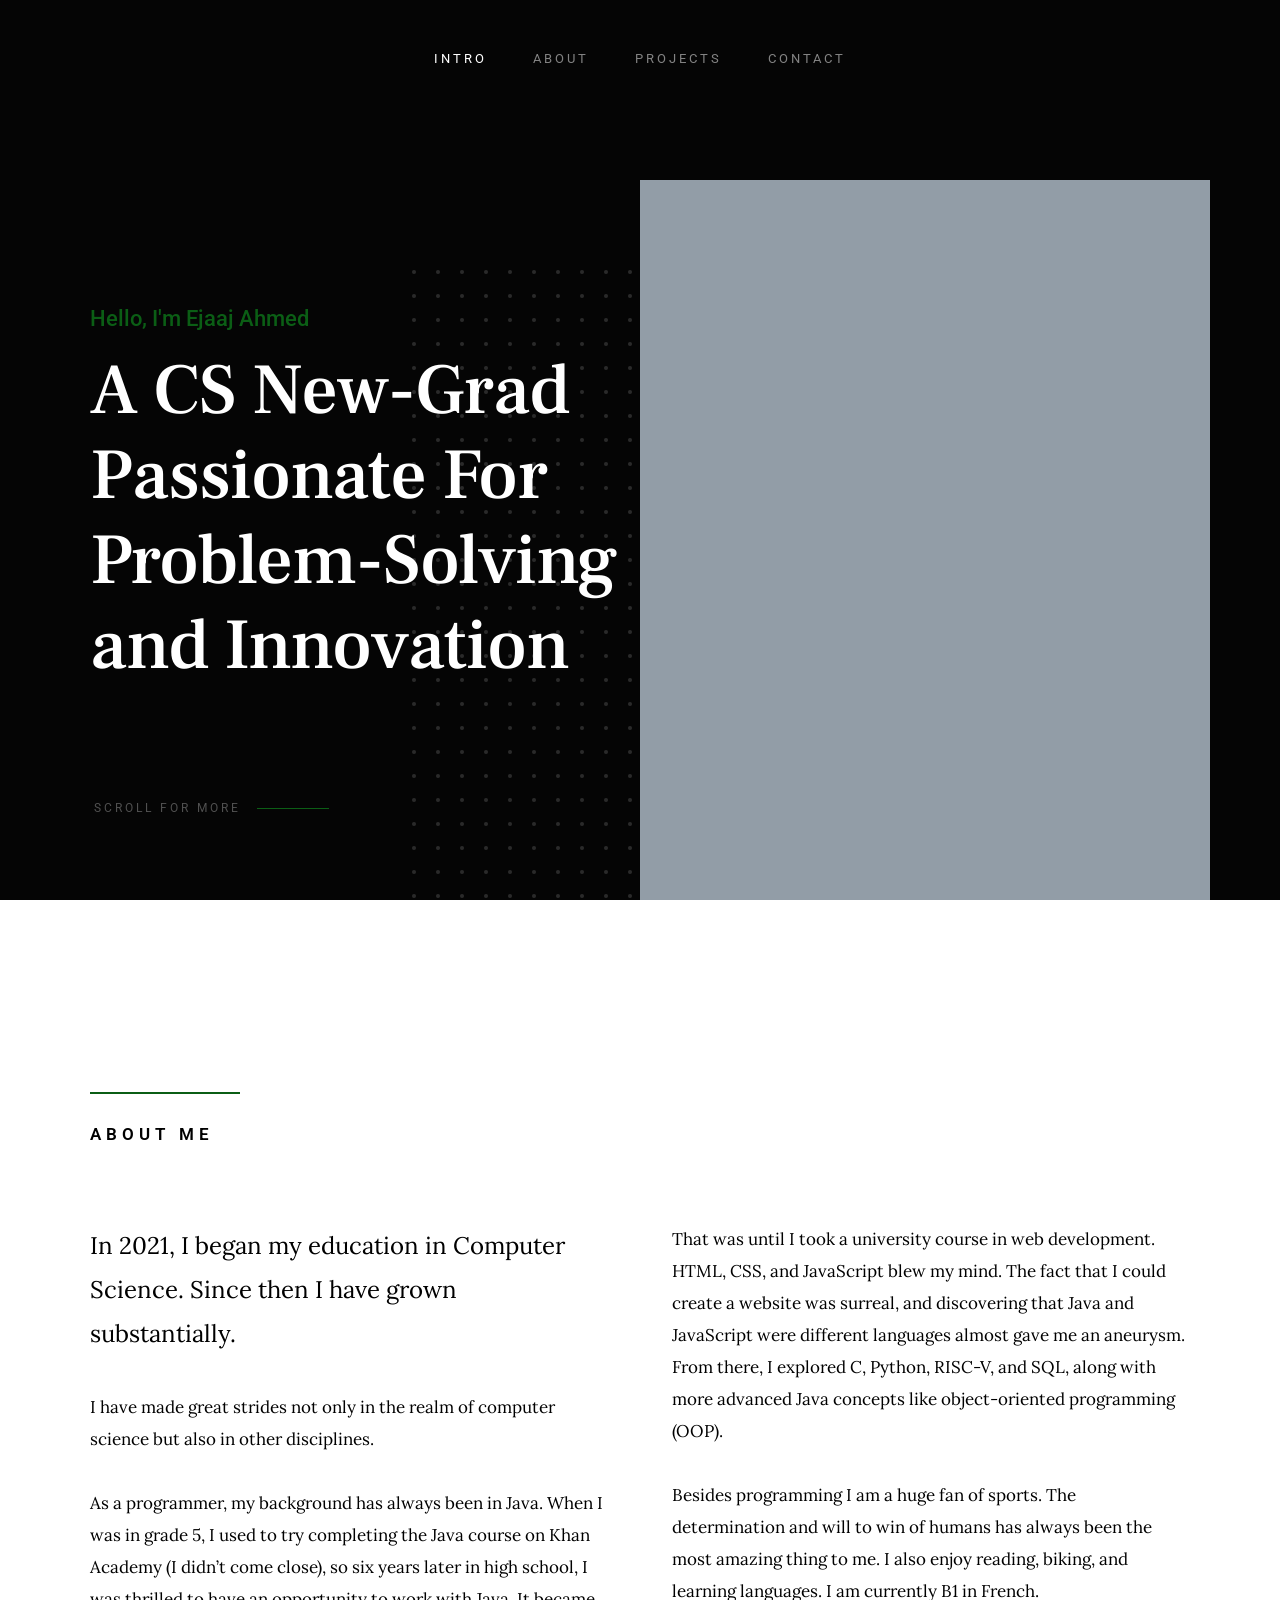
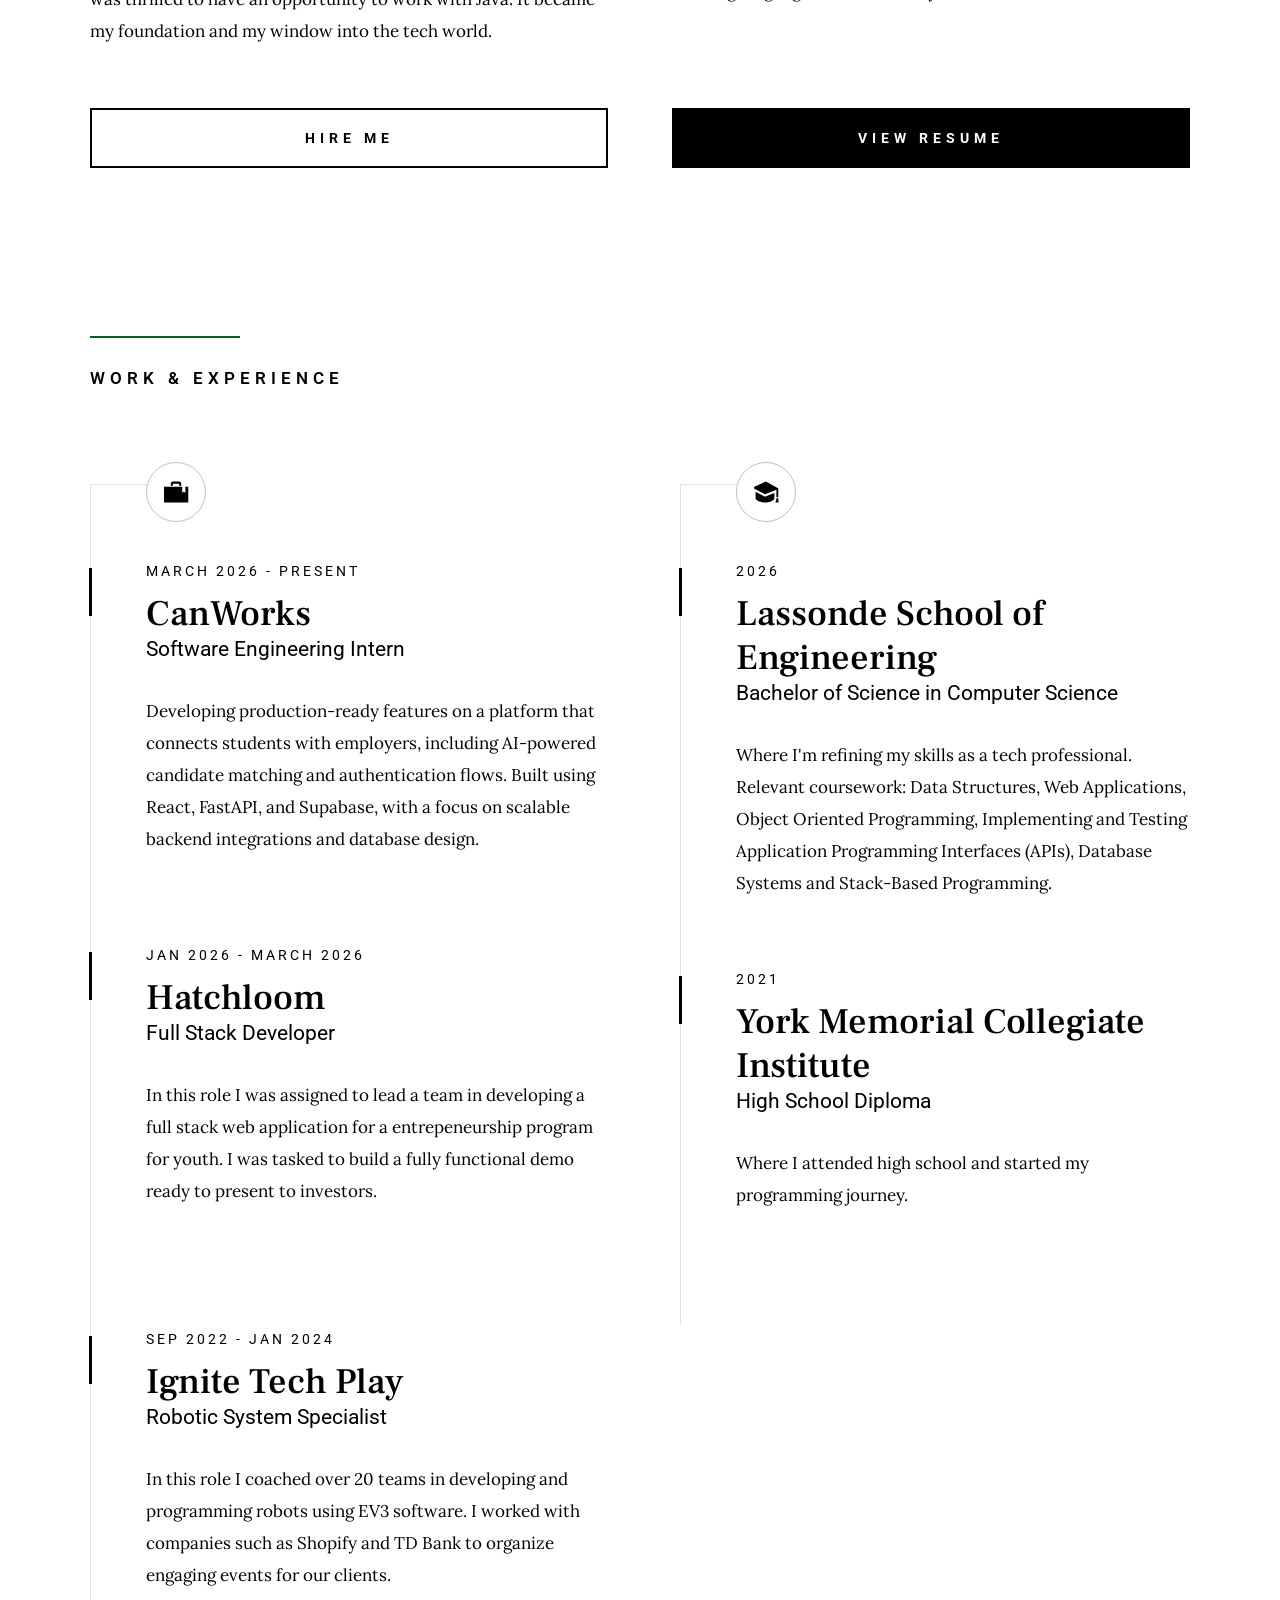
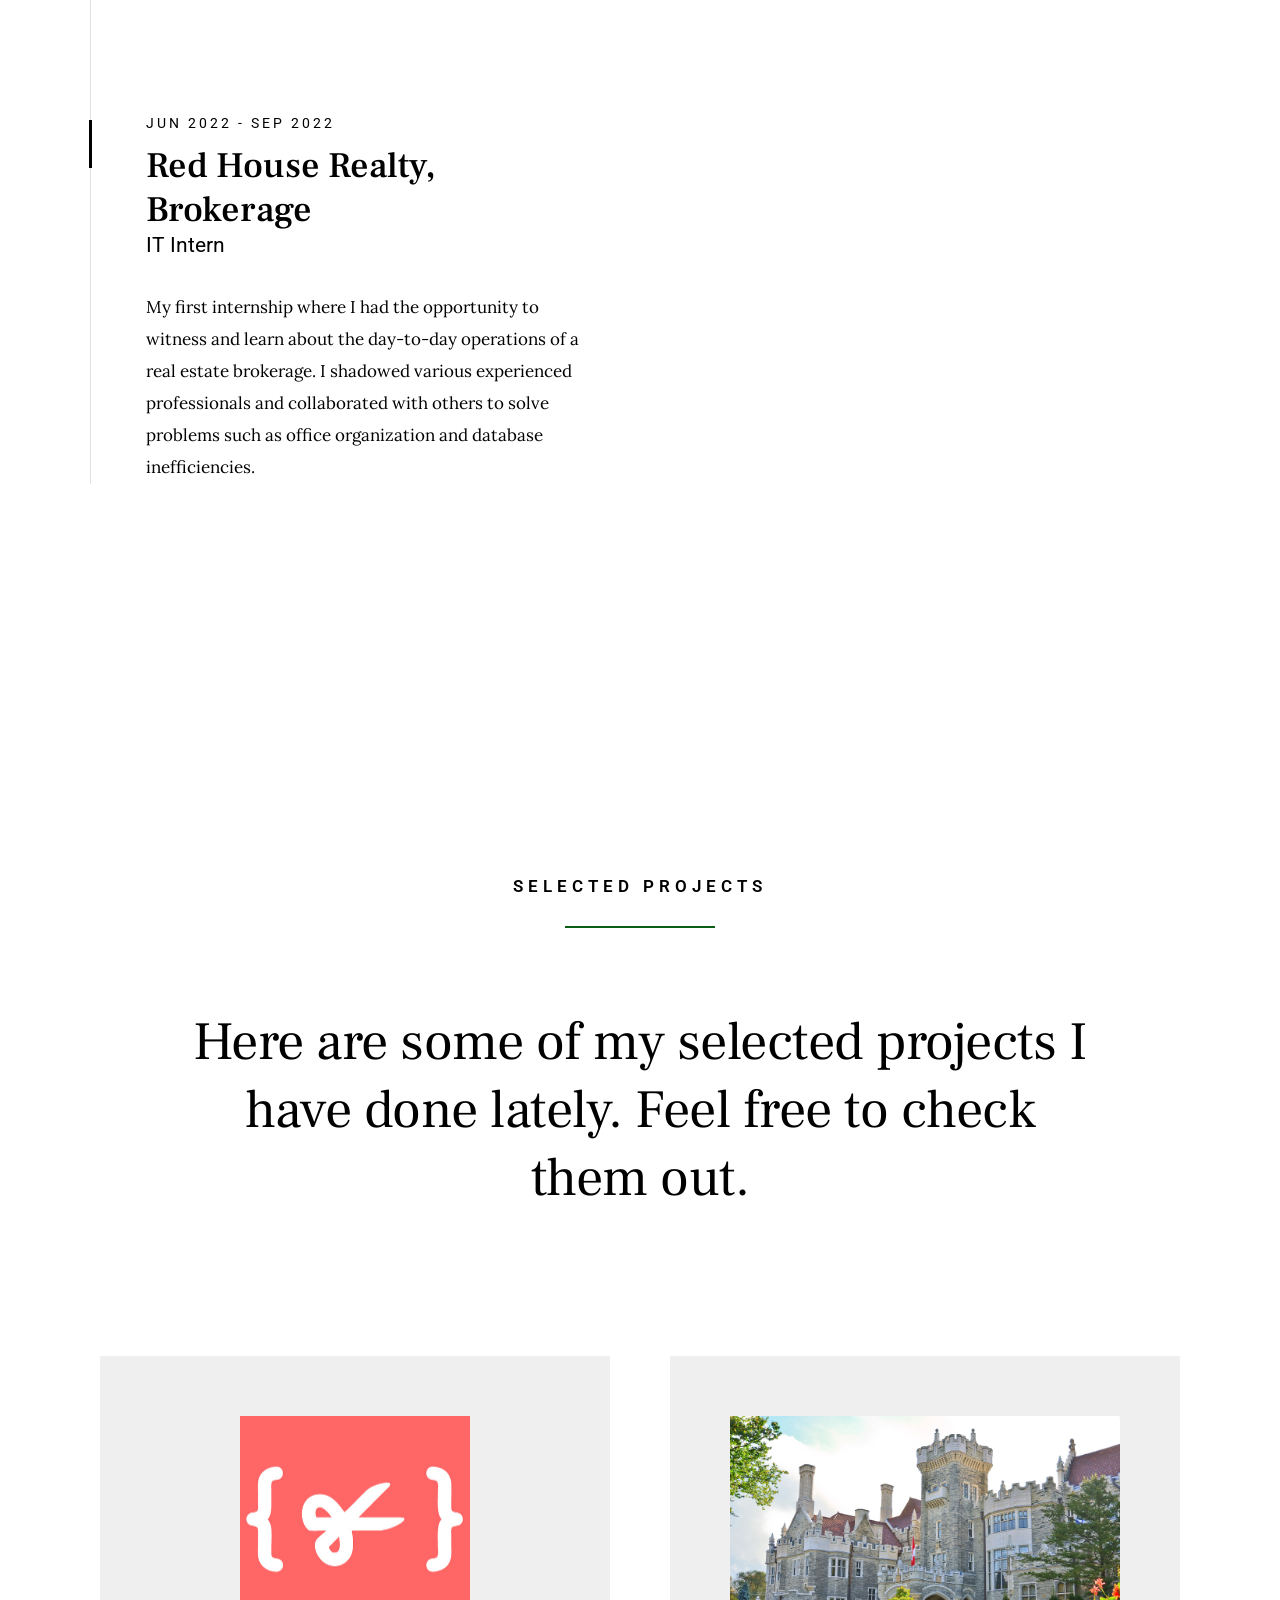
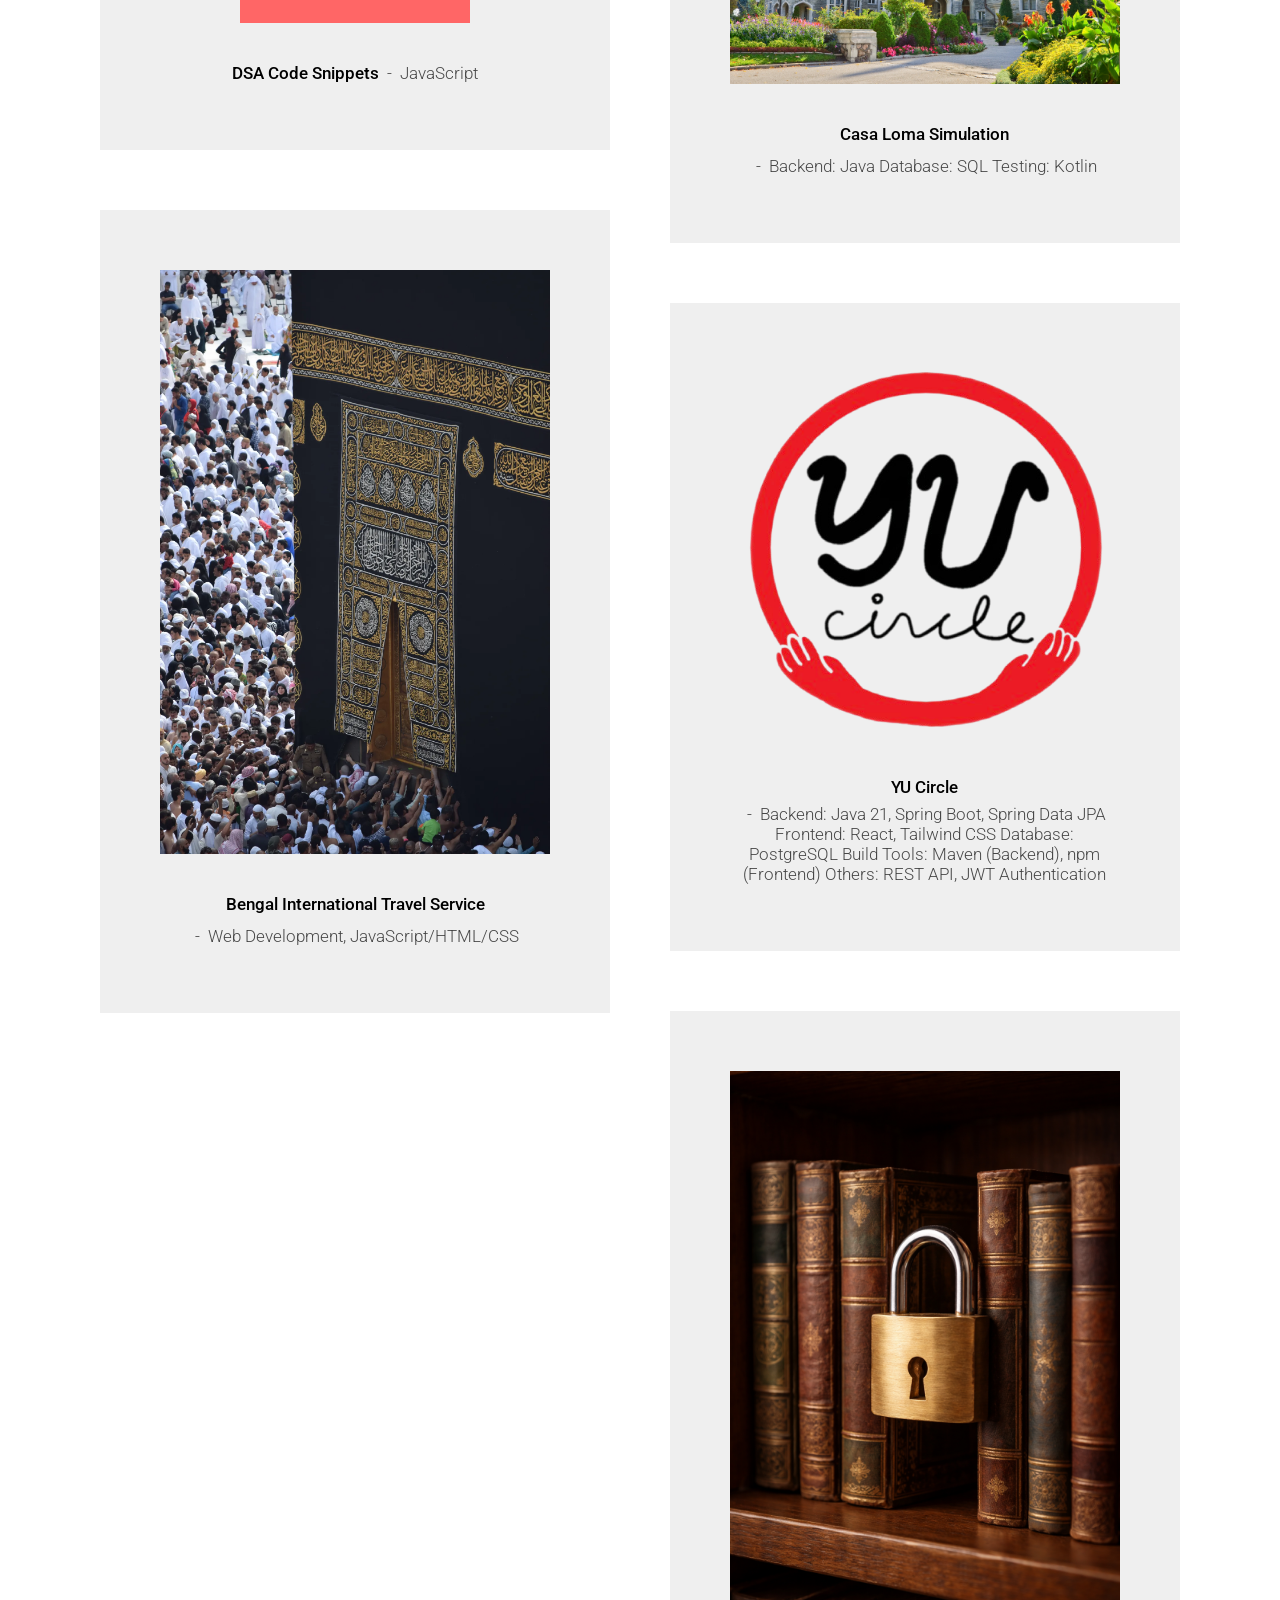
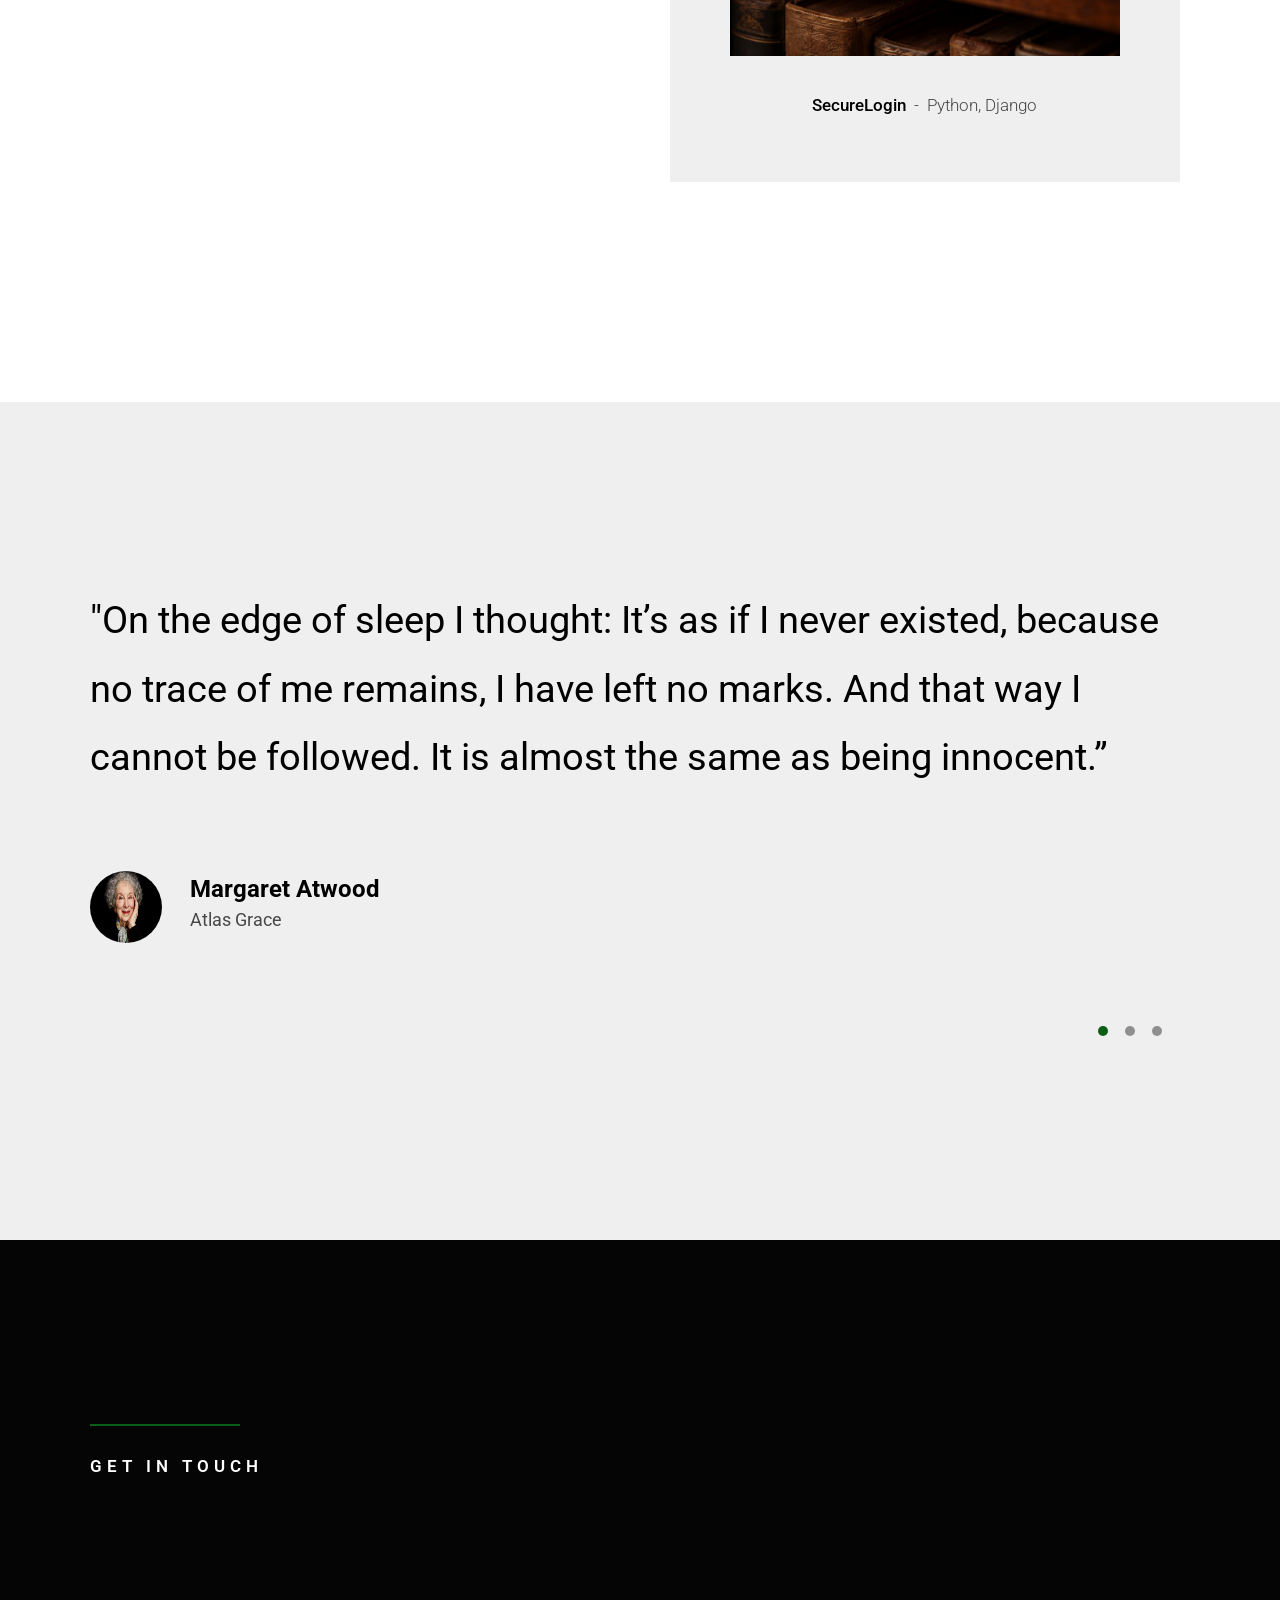
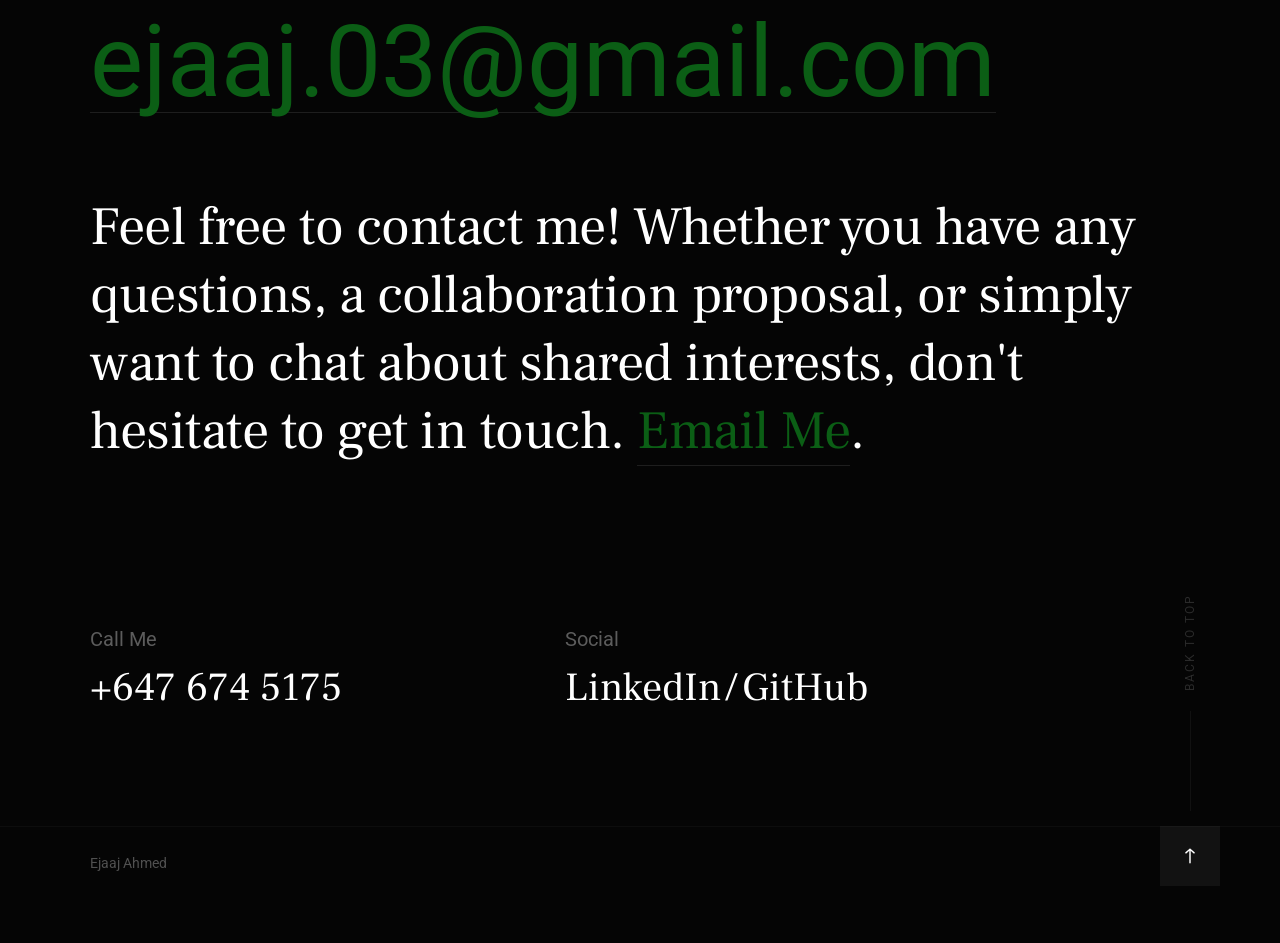
==== index.html @ 0ae8f6d8 "Fix: move files to root" ====
<!DOCTYPE html>
<html class="no-js" lang="en">
<head>

    <!--- basic page needs
    ================================================== -->
    <meta charset="utf-8">
    <title>Ejaaj Ahmed</title>
    <meta name="description" content="">
    <meta name="author" content="">

    <!-- mobile specific metas
    ================================================== -->
    <meta name="viewport" content="width=device-width, initial-scale=1">

    <!-- CSS
    ================================================== -->
    <link rel="stylesheet" href="css/base.css">
    <link rel="stylesheet" href="css/vendor.css">
    <link rel="stylesheet" href="css/main.css">

    <!-- script
    ================================================== -->
    <script src="js/modernizr.js"></script>
    <script src="js/pace.min.js"></script>

    <!-- favicons
    ================================================== -->
    <link rel="apple-touch-icon" sizes="180x180" href="apple-touch-icon.png">
    <link rel="icon" type="image/png" sizes="32x32" href="favicon-32x32.png">
    <link rel="icon" type="image/png" sizes="16x16" href="favicon-16x16.png">
    <link rel="manifest" href="site.webmanifest">

</head>

<body id="top">

    <div id="preloader">
        <div id="loader"></div>
    </div>

    <!-- site header
    ================================================== -->
    <header class="s-header">

       <!-- <div class="header-logo">
            <a class="site-logo" href="index.html">
                <img src="images/logo.svg" alt="Homepage">
            </a>
        </div> -->

        <nav class="header-nav-wrap">
            <ul class="header-main-nav">
                <li class="current"><a class="smoothscroll" href="#intro" title="intro">Intro</a></li>
                <li><a class="smoothscroll" href="#about" title="about">About</a></li>
                <!--<li><a class="smoothscroll" href="#services" title="services">Services</a></li>-->
                <li><a class="smoothscroll" href="#projects" title="projects">Projects</a></li>
                <li><a class="smoothscroll" href="#contact" title="contact us">Contact</a></li>	
            </ul>

        <!-- <ul class="header-social">
                <li><a href="#0"><i class="fab fa-facebook-f" aria-hidden="true"></i></a></li>
                <li><a href="#0"><i class="fab fa-twitter" aria-hidden="true"></i></a></li>
                <li><a href="#0"><i class="fab fa-dribbble" aria-hidden="true"></i></a></li>
                <li><a href="#0"><i class="fab fa-behance" aria-hidden="true"></i></a></li>
            </ul> -->
        </nav>

        <a class="header-menu-toggle" href="#"><span>Menu</span></a>

    </header> <!-- end s-header -->


    <!-- intro
    ================================================== -->
    <section id="intro" class="s-intro target-section">

        <div class="row intro-content">

            <div class="column large-9 mob-full intro-text">
                <h3>Hello, I'm Ejaaj Ahmed</h3>
                <h1>
                    A CS New-Grad <br>
                    Passionate For <br>
                    Problem-Solving <br> 
                    and Innovation
                </h1>
            </div>

            <div class="intro-scroll">
                <a href="#about" class="intro-scroll-link smoothscroll">
                    Scroll For More
                </a>
            </div>

            <div class="intro-grid"></div>
            <div class="intro-pic"></div>

        </div> <!-- end row -->

    </section> <!-- end intro -->


    <!-- about
    ================================================== -->
    <section id="about" class="s-about target-section">

        <div class="about-me">

            <div class="row heading-block" data-aos="fade-up">
                <div class="column large-full">
                    <h2 class="section-heading">About Me</h2>
                </div>
            </div>

            <div class="row about-me__content" data-aos="fade-up">
                <div class="column large-full about-me__text">
                    <p class="lead">
                        In 2021, I began my education in Computer Science. Since then I have grown substantially. 
                    </p>

                    <p>
                        I have made great strides not only in the realm of computer science but also in other disciplines.
                    </p>

                    <p>
                        As a programmer, my background has always been in Java. When I was in grade 5, I used to try completing 
                        the Java course on Khan Academy (I didn’t come close), so six years later in high school, I was thrilled 
                        to have an opportunity to work with Java. It became my foundation and my window into the tech world.
                    </p>

                    <p>
                        That was until I took a university course in web development. HTML, CSS, and JavaScript blew my mind. 
                        The fact that I could create a website was surreal, and discovering that Java and JavaScript were different 
                        languages almost gave me an aneurysm. From there, I explored C, Python, RISC-V, and SQL, along with more advanced 
                        Java concepts like object-oriented programming (OOP).
                    </p>

                    <p>
                    Besides programming I am a huge fan of sports. The determination and will to win of humans has always
                    been the most amazing thing to me. I also enjoy reading, biking, and learning languages. I am currently B1 in French. 
                    </p>
                </div>
            </div>
    
            <div class="row about-me__buttons">
                <div class="column large-half tab-full" data-aos="fade-up">
                    <a href="https://www.linkedin.com/in/ejaaj-ahmed-915254260/" class="btn btn--stroke full-width">Hire Me</a>
                </div>
                <div class="column large-half tab-full" data-aos="fade-up">
                    <a href="EjaajAhmedResume.pdf" class="btn btn--primary full-width">View Resume</a>
                </div>
            </div>

        </div> <!-- end about-me -->

        <div class="about-experience">

            <div class="row heading-block" data-aos="fade-up">
                <div class="column large-full">
                    <h2 class="section-heading">Work & Experience</h2>
                </div>
            </div>

            <div class="row about-experience__timeline">

                <div class="column large-half tab-full" data-aos="fade-up">
                    <div class="timeline">

                        <div class="timeline__icon-wrap">
                            <span class="timeline__icon timeline__icon--work"></span>
                        </div>

                        <div class="timeline__block">
                            <div class="timeline__bullet"></div>
                            <div class="timeline__header">
                                <p class="timeline__timeframe">March 2026 - Present</p>
                                <h3 class="item-title">CanWorks</h3>
                                <h5>Software Engineering Intern</h5>
                            </div>
                            <div class="timeline__desc">
                                <p>Developing production-ready features on a platform that connects students with employers,
                                including AI-powered candidate matching and authentication flows. Built using React, FastAPI,
                                and Supabase, with a focus on scalable backend integrations and database design.</p>
                            </div>
                        </div>

                        <div class="timeline__block">
                            <div class="timeline__bullet"></div>
                            <div class="timeline__header">
                                <p class="timeline__timeframe">Jan 2026 - March 2026</p>
                                <h3 class="item-title">Hatchloom</h3>
                                <h5>Full Stack Developer</h5>
                            </div>
                            <div class="timeline__desc">
                                <p>In this role I was assigned to lead a team in developing a full stack web application for
                                    a entrepeneurship program for youth. I was tasked to build a fully functional demo ready to present
                                    to investors.
                                </p>
                            </div>
                        </div>

                        <div class="timeline__block">
                            <div class="timeline__bullet"></div>
                            <div class="timeline__header">
                                <p class="timeline__timeframe">Sep 2022 - Jan 2024</p>
                                <h3 class="item-title">Ignite Tech Play</h3>
                                <h5>Robotic System Specialist</h5>
                            </div>
                            <div class="timeline__desc">
                                <p>In this role I coached over 20 teams in developing and programming
                                    robots using EV3 software. I worked with companies such as Shopify and 
                                    TD Bank to organize engaging events for our clients.
                                </p>
                            </div>
                        </div>

                        <div class="timeline__block">
                            <div class="timeline__bullet"></div>
                            <div class="timeline__header">
                                <p class="timeline__timeframe">Jun 2022 - Sep 2022</p>
                                <h3 class="item-title">Red House Realty, Brokerage</h3>
                                <h5>IT Intern</h5>
                            </div>
                            <div class="timeline__desc">
                                <p>My first internship where I had the opportunity to witness and learn about the day-to-day operations of a real estate brokerage. I shadowed various experienced 
                                    professionals and collaborated with others to solve problems such as office organization and database inefficiencies.
                                </p>
                            </div>
                        </div>

                    </div>
                </div>

                <div class="column large-half tab-full" data-aos="fade-up">
                    <div class="timeline">

                        <div class="timeline__icon-wrap">
                            <span class="timeline__icon timeline__icon--education"></span>
                        </div>

                        <div class="timeline__block">
                            <div class="timeline__bullet"></div>
                            <div class="timeline__header">
                                <p class="timeline__timeframe">2026</p>
                                <h3 class="item-title">Lassonde School of Engineering</h3>
                                <h5>Bachelor of Science in Computer Science</h5>
                            </div>
                            <div class="timeline__desc">
                                <p>Where I'm refining my skills as a tech professional. Relevant coursework: Data Structures, 
                                    Web Applications, Object Oriented Programming, Implementing and Testing Application Programming Interfaces (APIs), 
                                    Database Systems and Stack-Based Programming. </p>
                            </div>
                        </div>

                        <div class="timeline__block">
                            <div class="timeline__bullet"></div>
                            <div class="timeline__header">
                                <p class="timeline__timeframe">2021</p>
                                <h3 class="item-title">York Memorial Collegiate Institute</h3>
                                <h5>High School Diploma</h5>
                            </div>
                            <div class="timeline__desc">
                                <p>Where I attended high school and started my programming journey.</p>
                            </div>
                        </div>

                    </div>
                </div>
            </div>

        </div> <!-- end about-experience -->

    </section> <!-- end s-about -->

    <!-- projects
    ================================================== -->
    <section id="projects" class="s-projects target-section">

        <div class="row heading-block heading-block--center" data-aos="fade-up">
            <div class="column large-full">
                <h2 class="section-heading section-heading--centerbottom">Selected Projects</h2>
                <p class="section-desc">
                    Here are some of my selected projects I have done lately. Feel free to 
                    check them out.
                </p>
            </div>
        </div> <!-- end heading-block -->

        <div class="masonry-wrap">

            <div class="masonry">
                <div class="grid-sizer"></div>
    
                <div class="masonry__brick" data-aos="fade-up">
                    <div class="item-folio">
                        <div class="item-folio__thumb">
                            <a href="images/portfolio/DSALogo.jpg" class="thumb-link" title="Shutterbug" data-size="1050x700">
                                <img src="images/portfolio/DSALogo.jpg" 
                                     srcset="images/portfolio/DSALogo.jpg 1x, images/portfolio/DSALogo.jpg 2x" alt="">
                            </a>    
                            <a href="https://marketplace.visualstudio.com/items?itemName=DevarshiPatel03.dsasnippets" class="item-folio__project-link" title="Project link" target="_blank"></a>
                        </div>
    
                        <div class="item-folio__text">
                            <h4 class="item-folio__title">
                                DSA Code Snippets
                            </h4>
                            <p class="item-folio__cat">
                                JavaScript
                            </p>
                        </div>
    
                        <div class="item-folio__caption">
                            <p>A VSCode extension with over 1100 downloads that provides users with more than 
                                40 code snippets.</p>
                        </div>
                    </div>
                </div> <!-- end masonry__brick -->
    
                <div class="masonry__brick" data-aos="fade-up">
                    <div class="item-folio">
                        <div class="item-folio__thumb">
                            <a href="images/portfolio/CasaLoma.jpg" class="thumb-link" title="Woodcraft" data-size="1050x700">
                                <img src="images/portfolio/CasaLoma.jpg" 
                                     srcset="images/portfolio/CasaLoma.jpg 1x, images/portfolio/CasaLoma.jpg 2x" alt="">
                            </a>
                            <a href="https://github.com/EjaajAhmed/casa-loma-simulation" class="item-folio__project-link" title="Project link" target="_blank"></a>
                        </div>
                        <div class="item-folio__text">
                            <h4 class="item-folio__title">
                                Casa Loma Simulation
                            </h4>
                            <p class="item-folio__cat">
                                Backend: Java
                                Database: SQL 
                                Testing: Kotlin
                            </p>
                        </div>
                        <div class="item-folio__caption">
                            <p>A simulation based on my time at Casa Loma.</p>
                        </div>
                    </div>
                </div> <!-- end masonry__brick -->

                <div class="masonry__brick" data-aos="fade-up">
                    <div class="item-folio">
                            
                        <div class="item-folio__thumb">
                            <a href="images/portfolio/hajj.webp" class="thumb-link" title="The Beetle Car" data-size="1050x700">
                                <img src="images/portfolio/hajj.webp"
                                     srcset="images/portfolio/hajj.webp 1x, images/portfolio/hajj.webp" alt="">
                            </a>
                            <a href="https://bengalinternationaltravelservice.ca/" class="item-folio__project-link" title="Project link" target="_blank"></a>
                        </div>
                        <div class="item-folio__text">
                            <h4 class="item-folio__title">
                                Bengal International Travel Service
                            </h4>
                            <p class="item-folio__cat">
                                Web Development, JavaScript/HTML/CSS
                            </p>
                        </div>
                        <div class="item-folio__caption">
                            <p>A website I developed for a travel agency with over 20 years of experience.</p>
                        </div>
                    </div>
                </div> <!-- end masonry__brick -->

                <div class="masonry__brick" data-aos="fade-up">
                    <div class="item-folio">
                            
                        <div class="item-folio__thumb">
                            <a href="images/YULogo.png" class="thumb-link" title="The Beetle Car" data-size="1050x700">
                                <img src="images/YULogo.png"
                                     srcset="images/YULogo.png 1x, images/YULogo.png" alt="">
                            </a>
                            <a href="https://github.com/EjaajAhmed/YUCircle" class="item-folio__project-link" title="Project link" target="_blank"></a>
                        </div>
                        <div class="item-folio__text">
                            <h4 class="item-folio__title">
                                YU Circle
                            </h4>
                            <p class="item-folio__cat">
                                
                                Backend: Java 21, Spring Boot, Spring Data JPA
                                Frontend: React, Tailwind CSS
                                Database: PostgreSQL
                                Build Tools: Maven (Backend), npm (Frontend)
                                Others: REST API, JWT Authentication

                            </p>
                        </div>
                        <div class="item-folio__caption">
                            <p>A social media application that utilises a client server relationship to serve the Yorku community.</p>
                        </div>
                    </div>
                </div> <!-- end masonry__brick -->

                <div class="masonry__brick" data-aos="fade-up">
                    <div class="item-folio">
                        <div class="item-folio__thumb">
                            <a href="images/dc4f9143-a2e2-4a97-b1c4-19b3517c2063.png" class="thumb-link" title="Shutterbug" data-size="1050x700">
                                <img src="images/dc4f9143-a2e2-4a97-b1c4-19b3517c2063.png" 
                                     srcset="images/dc4f9143-a2e2-4a97-b1c4-19b3517c2063.png 1x, images/dc4f9143-a2e2-4a97-b1c4-19b3517c2063.png 2x" alt="">
                            </a>    
                            <a href="https://github.com/EjaajAhmed/django-secure-login" class="item-folio__project-link" title="Project link" target="_blank"></a>
                        </div>
    
                        <div class="item-folio__text">
                            <h4 class="item-folio__title">
                                SecureLogin
                            </h4>
                            <p class="item-folio__cat">
                                Python, Django
                            </p>
                        </div>
    
                        <div class="item-folio__caption">
                            <p>A Django-based web application focused on secure user authentication and a structured content feature for storing and displaying book quotes.</p>
                        </div>
                    </div>
                </div> <!-- end masonry__brick -->
                

            </div> <!-- end masonry -->

        </div> <!-- end masonry-wrap -->

    </section> <!-- end s-work -->


    <!-- testimonies
    ================================================== -->
    <section class="s-testimonials">
    
        <div class="row testimonials" data-aos="fade-up">

            <div class="column large-full testimonials__slider">

                <div class="testimonials__slide">
                    <p>"On the edge of sleep I thought: It’s as if I never existed, because no trace of me remains, 
                        I have left no marks. And that way I cannot be followed. 
                        It is almost the same as being innocent.”</p>
                    <div class="testimonials__info">
                        <img src="images/avatars/MAtwood.webp" alt="Author image" class="testimonials__avatar">
                        <cite class="testimonials__cite">
                            <strong>Margaret Atwood</strong>
                            <span>Atlas Grace</span>
                        </cite>
                    </div>
                </div> <!-- end testimonials__slide -->

                <div class="testimonials__slide">
                    <p>“The Greeks, however, also recognized the potential for a higher human possibility. 
                        Those able to … control their animal nature and think before they acted, were humans 
                        of the most deeply human kind- … It’s symbol was Odysseus, who always thought before he acted.”</p>
                    <div class="testimonials__info">
                        <img src="images/avatars/RobertGreene.webp" alt="Author image" class="testimonials__avatar">
                        <cite class="testimonials__cite">
                            <strong>Robert Greene</strong>
                            <span>33 Strategies of War</span>
                        </cite>
                    </div>
                </div> <!-- end testimonials__slide -->

                <div class="testimonials__slide">
                    <p>“YOUTH: The counselor does not change the client’s life? <br>
                        PHILOSOPHER: You are the only one that can change yourself.”</p>
                    <div class="testimonials__info">
                        <img src="images/avatars/TCTBD.jpg" alt="Author image" class="testimonials__avatar">
                        <cite class="testimonials__cite">
                            <strong>Fumitake Koga and Ichiro Kishimi </strong>
                            <span>The Courage to be Disliked</span>
                        </cite>
                    </div>
                </div> <!-- end testimonials__slide -->
                
            </div> <!-- end testimonials__slider -->

        </div> <!-- end testimonials -->

    </section> <!-- end s-testimonials -->


    <!-- contact
    ================================================== -->
    <section id="contact" class="s-contact ss-dark target-section">

        <div class="row heading-block" data-aos="fade-up">
            <div class="column large-full">
                <h2 class="section-heading">Get In Touch</h2>
            </div>
        </div>

        <div class="row contact-main" data-aos="fade-up">
            <div class="column large-full">
                <p class="contact-email">
                    <a href="mailto:ejaaj.03@gmail.com">ejaaj.03@gmail.com</a>
                </p>

                <p class="section-desc">
                    Feel free to contact me! Whether you have any questions, a collaboration proposal, or simply want to chat about shared interests, don't hesitate to get in touch.
                <a href="mailto:ejaaj.03@gmail.com">Email Me</a>.
                </p>
            </div>
        </div>

        <div class="row contact-infos" data-aos="fade-up" data-aos-anchor=".contact-main">

            <div class="column large-5 medium-full contact-phone">
                <h4>Call Me</h4>
                <a href="tel:197-543-2345">+647 674 5175</a>
            </div>

            <div class="column large-7 medium-full contact-social">
                <h4>Social</h4>
                <ul>
                    <li><a href="https://www.linkedin.com/in/ejaaj-ahmed-915254260/" title="LinkedIn">LinkedIn</a></li>
                    <li><a href="https://github.com/EjaajAhmed" title="GitHub">GitHub</a></li>
                    
                </ul>
            </div>

        </div> <!-- end contact-infos -->

    </section> <!-- end s-contact -->


    <!-- footer
    ================================================== -->
    <footer>
        <div class="row">
            <div class="column large-full ss-copyright">
                <span>Ejaaj Ahmed</span> 
                
            </div>            

            <div class="ss-go-top">
                <a class="smoothscroll" title="Back to Top" href="#top"></a>
            </div>
        </div>
    </footer>


    <!-- photoswipe background
    ================================================== -->
    <div aria-hidden="true" class="pswp" role="dialog" tabindex="-1">

        <div class="pswp__bg"></div>
        <div class="pswp__scroll-wrap">

            <div class="pswp__container">
                <div class="pswp__item"></div>
                <div class="pswp__item"></div>
                <div class="pswp__item"></div>
            </div>

            <div class="pswp__ui pswp__ui--hidden">
                <div class="pswp__top-bar">
                    <div class="pswp__counter"></div><button class="pswp__button pswp__button--close" title="Close (Esc)"></button> <button class="pswp__button pswp__button--share" title=
                    "Share"></button> <button class="pswp__button pswp__button--fs" title="Toggle fullscreen"></button> <button class="pswp__button pswp__button--zoom" title=
                    "Zoom in/out"></button>
                    <div class="pswp__preloader">
                        <div class="pswp__preloader__icn">
                            <div class="pswp__preloader__cut">
                                <div class="pswp__preloader__donut"></div>
                            </div>
                        </div>
                    </div>
                </div>
                <div class="pswp__share-modal pswp__share-modal--hidden pswp__single-tap">
                    <div class="pswp__share-tooltip"></div>
                </div><button class="pswp__button pswp__button--arrow--left" title="Previous (arrow left)"></button> <button class="pswp__button pswp__button--arrow--right" title=
                "Next (arrow right)"></button>
                <div class="pswp__caption">
                    <div class="pswp__caption__center"></div>
                </div>
            </div>

        </div>

    </div><!-- end photoSwipe background -->


    <!-- Java Script
    ================================================== -->
    <script src="js/jquery-3.2.1.min.js"></script>
    <script src="js/plugins.js"></script>
    <script src="js/main.js"></script>

</body>
---- css/base.css ----
/* =================================================================== 
 *
 *  Epitome Base Stylesheet
 *  Template Ver. 1.0.0
 *  04-22-2019
 *  ------------------------------------------------------------------
 *
 *  TOC:
 *  # imports
 *  # normalize
 *  # basic/base setup styles
 *	# grid v2 
 *		## medium screen devices
 *		## tablets
 *		## mobile devices
 *		## small mobile devices <= 400px	
 *	# block grids
 *		## block grids - medium screen devices
 *		## block grids - tablets
 *		## block grids - mobile devices
 *		## block grids - small mobile devices <= 400px
 *	# MISC
 *
 * =================================================================== */


/* ===================================================================
 * # imports 
 *
 * ------------------------------------------------------------------- */
@import url("https://fonts.googleapis.com/css?family=Frank+Ruhl+Libre:400,500|Lora:400,400i,700,700i|Roboto:300,400,500,600,700");
@import url("font-awesome/css/fontawesome-all.css");


/* ==========================================================================
 * # normalize
 * normalize.css v8.0.1 | MIT License |
 * github.com/necolas/normalize.css
 *
 * -------------------------------------------------------------------------- */

/* ------------------------------------------------------------------- 
 * ## document
 * ------------------------------------------------------------------- */

/* 1. Correct the line height in all browsers.
 * 2. Prevent adjustments of font size after orientation changes in iOS.*/
html {
	line-height: 1.15;  /* 1 */
	-webkit-text-size-adjust: 100%;  /* 2 */
}

/* ------------------------------------------------------------------- 
 * ## sections
 * ------------------------------------------------------------------- */

/* Remove the margin in all browsers. */
body {
	margin: 0;
}

/* Render the `main` element consistently in IE. */
main {
	display: block;
}

/* Correct the font size and margin on `h1` elements within `section` and
 * `article` contexts in Chrome, Firefox, and Safari. */
h1 {
	font-size: 2em;
	margin: 0.67em 0;
}

/* ------------------------------------------------------------------- 
 * ## grouping
 * ------------------------------------------------------------------- */

/* 1. Add the correct box sizing in Firefox.
 * 2. Show the overflow in Edge and IE. */
hr {
	box-sizing: content-box;  /* 1 */
	height: 0;  /* 1 */
	overflow: visible;  /* 2 */
}

/* 1. Correct the inheritance and scaling of font size in all browsers.
 * 2. Correct the odd `em` font sizing in all browsers. */
pre {
	font-family: monospace, monospace;  /* 1 */
	font-size: 1em;  /* 2 */
}

/* ------------------------------------------------------------------- 
 * ## text-level semantics
 * ------------------------------------------------------------------- */

/* Remove the gray background on active links in IE 10. */
a {
	background-color: transparent;
}

/* 1. Remove the bottom border in Chrome 57-
 * 2. Add the correct text decoration in Chrome, Edge, IE, Opera, and Safari. */
abbr[title] {
	border-bottom: none;  /* 1 */
	text-decoration: underline;  /* 2 */
	text-decoration: underline dotted;  /* 2 */
}

/* Add the correct font weight in Chrome, Edge, and Safari. */
b,
strong {
	font-weight: bolder;
}

/* 1. Correct the inheritance and scaling of font size in all browsers.
 * 2. Correct the odd `em` font sizing in all browsers. */
code,
kbd,
samp {
	font-family: monospace, monospace;  /* 1 */
	font-size: 1em;  /* 2 */
}

/* Add the correct font size in all browsers. */
small {
	font-size: 80%;
}

/* Prevent `sub` and `sup` elements from affecting the line height in
 * all browsers. */
sub,
sup {
	font-size: 75%;
	line-height: 0;
	position: relative;
	vertical-align: baseline;
}

sub {
	bottom: -0.25em;
}

sup {
	top: -0.5em;
}

/* ------------------------------------------------------------------- 
 * ## embedded content
 * ------------------------------------------------------------------- */

/* Remove the border on images inside links in IE 10. */
img {
	border-style: none;
}

/* ------------------------------------------------------------------- 
 * ## forms
 * ------------------------------------------------------------------- */

/* 1. Change the font styles in all browsers.
 * 2. Remove the margin in Firefox and Safari. */
button,
input,
optgroup,
select,
textarea {
	font-family: inherit;  /* 1 */
	font-size: 100%;  /* 1 */
	line-height: 1.15;  /* 1 */
	margin: 0;  /* 2 */
}

/* Show the overflow in IE.
 * 1. Show the overflow in Edge. */
button,
input {

	/* 1 */
	overflow: visible;
}

/* Remove the inheritance of text transform in Edge, Firefox, and IE.
 * 1. Remove the inheritance of text transform in Firefox. */
button,
select {

	/* 1 */
	text-transform: none;
}

/* Correct the inability to style clickable types in iOS and Safari. */
button,
[type="button"],
[type="reset"],
[type="submit"] {
	-webkit-appearance: button;
}

/* Remove the inner border and padding in Firefox. */
button::-moz-focus-inner,
[type="button"]::-moz-focus-inner,
[type="reset"]::-moz-focus-inner,
[type="submit"]::-moz-focus-inner {
	border-style: none;
	padding: 0;
}

/* Restore the focus styles unset by the previous rule. */
button:-moz-focusring,
[type="button"]:-moz-focusring,
[type="reset"]:-moz-focusring,
[type="submit"]:-moz-focusring {
	outline: 1px dotted ButtonText;
}

/* Correct the padding in Firefox. */
fieldset {
	padding: 0.35em 0.75em 0.625em;
}

/* 1. Correct the text wrapping in Edge and IE.
 * 2. Correct the color inheritance from `fieldset` elements in IE.
 * 3. Remove the padding so developers are not caught out when they zero out
 *    `fieldset` elements in all browsers. */
legend {
	box-sizing: border-box;  /* 1 */
	color: inherit;  /* 2 */
	display: table;  /* 1 */
	max-width: 100%;  /* 1 */
	padding: 0;  /* 3 */
	white-space: normal;  /* 1 */
}

/* Add the correct vertical alignment in Chrome, Firefox, and Opera. */
progress {
	vertical-align: baseline;
}

/* Remove the default vertical scrollbar in IE 10+. */
textarea {
	overflow: auto;
}

/* 1. Add the correct box sizing in IE 10.
 * 2. Remove the padding in IE 10. */
[type="checkbox"],
[type="radio"] {
	box-sizing: border-box;  /* 1 */
	padding: 0;  /* 2 */
}

/* Correct the cursor style of increment and decrement buttons in Chrome. */
[type="number"]::-webkit-inner-spin-button,
[type="number"]::-webkit-outer-spin-button {
	height: auto;
}

/* 1. Correct the odd appearance in Chrome and Safari.
 * 2. Correct the outline style in Safari. */
[type="search"] {
	-webkit-appearance: textfield;  /* 1 */
	outline-offset: -2px;  /* 2 */
}

/* Remove the inner padding in Chrome and Safari on macOS. */
[type="search"]::-webkit-search-decoration {
	-webkit-appearance: none;
}

/* 1. Correct the inability to style clickable types in iOS and Safari.
 * 2. Change font properties to `inherit` in Safari. */
::-webkit-file-upload-button {
	-webkit-appearance: button;  /* 1 */
	font: inherit;  /* 2 */
}

/* ------------------------------------------------------------------- 
 * ## interactive
 * ------------------------------------------------------------------- */

/* Add the correct display in Edge, IE 10+, and Firefox. */
details {
	display: block;
}

/* Add the correct display in all browsers. */
summary {
	display: list-item;
}

/* ------------------------------------------------------------------- 
 * ## misc
 * ------------------------------------------------------------------- */

/* Add the correct display in IE 10+. */
template {
	display: none;
}

/* Add the correct display in IE 10. */
[hidden] {
	display: none;
}



/* ===================================================================
 * # basic/base setup styles
 *
 * ------------------------------------------------------------------- */
html {
	font-size: 62.5%;
	box-sizing: border-box;
}

*,
*::before,
*::after {
	box-sizing: inherit;
}

body {
	font-weight: normal;
	line-height: 1;
	word-wrap: break-word;
	-moz-font-smoothing: grayscale;
	-moz-osx-font-smoothing: grayscale;
	-webkit-font-smoothing: antialiased;
	-webkit-overflow-scrolling: touch;
	-webkit-text-size-adjust: none;
}

/* ------------------------------------------------------------------- 
 * ## Media
 * ------------------------------------------------------------------- */
svg,
img,
video
embed,
iframe,
object {
	max-width: 100%;
	height: auto;
}

/* ------------------------------------------------------------------- 
 * ## Typography resets 
 * ------------------------------------------------------------------- */
div, dl, dt, dd, ul, ol, li, h1, h2, h3, h4, h5, h6, pre, form, p, blockquote, th, td {
	margin: 0;
	padding: 0;
}

p {
	font-size: inherit;
	text-rendering: optimizeLegibility;
}

em,
i {
	font-style: italic;
	line-height: inherit;
}

strong,
b {
	font-weight: bold;
	line-height: inherit;
}

small {
	font-size: 60%;
	line-height: inherit;
}

ol,
ul {
	list-style: none;
}

li {
	display: block;
}

/* ------------------------------------------------------------------- 
 * ## links
 * ------------------------------------------------------------------- */
a {
	text-decoration: none;
	line-height: inherit;
}

a img {
	border: none;
}

/* ------------------------------------------------------------------- 
 * ## inputs
 * ------------------------------------------------------------------- */
fieldset {
	margin: 0;
	padding: 0;
}

input[type="email"],
input[type="number"],
input[type="search"],
input[type="text"],
input[type="tel"],
input[type="url"],
input[type="password"],
textarea {
	-webkit-appearance: none;
	-moz-appearance: none;
	appearance: none;
}



/* ===================================================================
 * # grid v2.0.0 
 *
 *   -----------------------------------------------------------------
 * - Grid breakpoints are based on MAXIMUM WIDTH media queries, 
 *   meaning they apply to that one breakpoint and ALL THOSE BELOW IT.
 * - Grid columns without a specified width will automatically layout 
 *   as equal width columns.
 * ------------------------------------------------------------------- */

/* rows
 * ------------------------------------- */
.row {
	width: 89%;
	max-width: 1200px;
	margin: 0 auto;
	display: -ms-flexbox;
	display: -webkit-flex;
	display: flex;
	-webkit-flex-flow: row wrap;
	-ms-flex-flow: row wrap;
	flex-flow: row wrap;
}

.row .row {
	width: auto;
	max-width: none;
	margin-left: -20px;
	margin-right: -20px;
}

/* columns
 * -------------------------------------- */
.column {
	-webkit-flex: 1 1 0%;
	-ms-flex: 1 1 0%;
	flex: 1 1 0%;
	padding: 0 20px;
}

.collapse > .column,
.column.collapse {
	padding: 0;
}

/* flex row containers utility classes
 * ----------------------------------------- */
.row.row-wrap {
	-webkit-flex-wrap: wrap;
	-ms-flex-wrap: wrap;
	flex-wrap: wrap;
}

.row.row-nowrap {
	-webkit-flex-wrap: nowrap;
	-ms-flex-wrap: none;
	flex-wrap: nowrap;
}

.row.row-top {
	-webkit-align-items: flex-start;
	-ms-flex-align: start;
	align-items: flex-start;
}

.row.row-bottom {
	-webkit-align-items: flex-end;
	-ms-flex-align: end;
	align-items: flex-end;
}

.row.row-center {
	-webkit-align-items: center;
	-ms-flex-align: center;
	align-items: center;
}

.row.row-stretch {
	-webkit-align-items: stretch;
	-ms-flex-align: stretch;
	align-items: stretch;
}

.row.row-baseline {
	-webkit-align-items: baseline;
	-ms-flex-align: baseline;
	align-items: baseline;
}

/* flex item utility alignment classes
 * ----------------------------------------- */
.align-center {
	margin: auto;
	-webkit-align-self: center;
	-ms-flex-item-align: center;
	align-self: center;
}

.align-left {
	margin-right: auto;
	-webkit-align-self: center;
	-ms-flex-item-align: center;
	align-self: center;
}

.align-right {
	margin-left: auto;
	-webkit-align-self: center;
	-ms-flex-item-align: center;
	align-self: center;
}

.align-x-center {
	margin-right: auto;
	margin-left: auto;
}

.align-x-left {
	margin-right: auto;
}

.align-x-right {
	margin-left: auto;
}

.align-y-center {
	-webkit-align-self: center;
	-ms-flex-item-align: center;
	align-self: center;
}

.align-y-top {
	-webkit-align-self: flex-start;
	-ms-flex-item-align: start;
	align-self: flex-start;
}

.align-y-bottom {
	-webkit-align-self: flex-end;
	-ms-flex-item-align: end;
	align-self: flex-end;
}

/* large screen column widths 
 * -------------------------------------- */
.large-1 {
	-webkit-flex: 0 0 8.33333%;
	-ms-flex: 0 0 8.33333%;
	flex: 0 0 8.33333%;
	max-width: 8.33333%;
}

.large-2 {
	-webkit-flex: 0 0 16.66667%;
	-ms-flex: 0 0 16.66667%;
	flex: 0 0 16.66667%;
	max-width: 16.66667%;
}

.large-3 {
	-webkit-flex: 0 0 25%;
	-ms-flex: 0 0 25%;
	flex: 0 0 25%;
	max-width: 25%;
}

.large-4 {
	-webkit-flex: 0 0 33.33333%;
	-ms-flex: 0 0 33.33333%;
	flex: 0 0 33.33333%;
	max-width: 33.33333%;
}

.large-5 {
	-webkit-flex: 0 0 41.66667%;
	-ms-flex: 0 0 41.66667%;
	flex: 0 0 41.66667%;
	max-width: 41.66667%;
}

.large-6,
.large-half {
	-webkit-flex: 0 0 50%;
	-ms-flex: 0 0 50%;
	flex: 0 0 50%;
	max-width: 50%;
}

.large-7 {
	-webkit-flex: 0 0 58.33333%;
	-ms-flex: 0 0 58.33333%;
	flex: 0 0 58.33333%;
	max-width: 58.33333%;
}

.large-8 {
	-webkit-flex: 0 0 66.66667%;
	-ms-flex: 0 0 66.66667%;
	flex: 0 0 66.66667%;
	max-width: 66.66667%;
}

.large-9 {
	-webkit-flex: 0 0 75%;
	-ms-flex: 0 0 75%;
	flex: 0 0 75%;
	max-width: 75%;
}

.large-10 {
	-webkit-flex: 0 0 83.33333%;
	-ms-flex: 0 0 83.33333%;
	flex: 0 0 83.33333%;
	max-width: 83.33333%;
}

.large-11 {
	-webkit-flex: 0 0 91.66667%;
	-ms-flex: 0 0 91.66667%;
	flex: 0 0 91.66667%;
	max-width: 91.66667%;
}

.large-12,
.large-full {
	-webkit-flex: 0 0 100%;
	-ms-flex: 0 0 100%;
	flex: 0 0 100%;
	max-width: 100%;
}

/* ------------------------------------------------------------------- 
 * ## medium screen devices
 * ------------------------------------------------------------------- */
@media screen and (max-width:1200px) {
	.row .row {
		margin-left: -16px;
		margin-right: -16px;
	}

	.column {
		padding: 0 16px;
	}

	.medium-1 {
		-webkit-flex: 0 0 8.33333%;
		-ms-flex: 0 0 8.33333%;
		flex: 0 0 8.33333%;
		max-width: 8.33333%;
	}

	.medium-2 {
		-webkit-flex: 0 0 16.66667%;
		-ms-flex: 0 0 16.66667%;
		flex: 0 0 16.66667%;
		max-width: 16.66667%;
	}

	.medium-3 {
		-webkit-flex: 0 0 25%;
		-ms-flex: 0 0 25%;
		flex: 0 0 25%;
		max-width: 25%;
	}

	.medium-4 {
		-webkit-flex: 0 0 33.33333%;
		-ms-flex: 0 0 33.33333%;
		flex: 0 0 33.33333%;
		max-width: 33.33333%;
	}

	.medium-5 {
		-webkit-flex: 0 0 41.66667%;
		-ms-flex: 0 0 41.66667%;
		flex: 0 0 41.66667%;
		max-width: 41.66667%;
	}

	.medium-6,
	.medium-half {
		-webkit-flex: 0 0 50%;
		-ms-flex: 0 0 50%;
		flex: 0 0 50%;
		max-width: 50%;
	}

	.medium-7 {
		-webkit-flex: 0 0 58.33333%;
		-ms-flex: 0 0 58.33333%;
		flex: 0 0 58.33333%;
		max-width: 58.33333%;
	}

	.medium-8 {
		-webkit-flex: 0 0 66.66667%;
		-ms-flex: 0 0 66.66667%;
		flex: 0 0 66.66667%;
		max-width: 66.66667%;
	}

	.medium-9 {
		-webkit-flex: 0 0 75%;
		-ms-flex: 0 0 75%;
		flex: 0 0 75%;
		max-width: 75%;
	}

	.medium-10 {
		-webkit-flex: 0 0 83.33333%;
		-ms-flex: 0 0 83.33333%;
		flex: 0 0 83.33333%;
		max-width: 83.33333%;
	}

	.medium-11 {
		-webkit-flex: 0 0 91.66667%;
		-ms-flex: 0 0 91.66667%;
		flex: 0 0 91.66667%;
		max-width: 91.66667%;
	}

	.medium-12,
	.medium-full {
		-webkit-flex: 0 0 100%;
		-ms-flex: 0 0 100%;
		flex: 0 0 100%;
		max-width: 100%;
	}

}

/* ------------------------------------------------------------------- 
 * ## tablets
 * ------------------------------------------------------------------- */
@media screen and (max-width:800px) {
	.tab-1 {
		-webkit-flex: 0 0 8.33333%;
		-ms-flex: 0 0 8.33333%;
		flex: 0 0 8.33333%;
		max-width: 8.33333%;
	}

	.tab-2 {
		-webkit-flex: 0 0 16.66667%;
		-ms-flex: 0 0 16.66667%;
		flex: 0 0 16.66667%;
		max-width: 16.66667%;
	}

	.tab-3 {
		-webkit-flex: 0 0 25%;
		-ms-flex: 0 0 25%;
		flex: 0 0 25%;
		max-width: 25%;
	}

	.tab-4 {
		-webkit-flex: 0 0 33.33333%;
		-ms-flex: 0 0 33.33333%;
		flex: 0 0 33.33333%;
		max-width: 33.33333%;
	}

	.tab-5 {
		-webkit-flex: 0 0 41.66667%;
		-ms-flex: 0 0 41.66667%;
		flex: 0 0 41.66667%;
		max-width: 41.66667%;
	}

	.tab-6,
	.tab-half {
		-webkit-flex: 0 0 50%;
		-ms-flex: 0 0 50%;
		flex: 0 0 50%;
		max-width: 50%;
	}

	.tab-7 {
		-webkit-flex: 0 0 58.33333%;
		-ms-flex: 0 0 58.33333%;
		flex: 0 0 58.33333%;
		max-width: 58.33333%;
	}

	.tab-8 {
		-webkit-flex: 0 0 66.66667%;
		-ms-flex: 0 0 66.66667%;
		flex: 0 0 66.66667%;
		max-width: 66.66667%;
	}

	.tab-9 {
		-webkit-flex: 0 0 75%;
		-ms-flex: 0 0 75%;
		flex: 0 0 75%;
		max-width: 75%;
	}

	.tab-10 {
		-webkit-flex: 0 0 83.33333%;
		-ms-flex: 0 0 83.33333%;
		flex: 0 0 83.33333%;
		max-width: 83.33333%;
	}

	.tab-11 {
		-webkit-flex: 0 0 91.66667%;
		-ms-flex: 0 0 91.66667%;
		flex: 0 0 91.66667%;
		max-width: 91.66667%;
	}

	.tab-12,
	.tab-full {
		-webkit-flex: 0 0 100%;
		-ms-flex: 0 0 100%;
		flex: 0 0 100%;
		max-width: 100%;
	}

	.hide-on-tablet {
		display: none;
	}

}

/* ------------------------------------------------------------------- 
 * ## mobile devices 
 * ------------------------------------------------------------------- */
@media screen and (max-width:600px) {
	.row {
		width: auto;
		padding-left: 25px;
		padding-right: 25px;
	}

	.row .row {
		margin-left: -10px;
		margin-right: -10px;
		padding-left: 0;
		padding-right: 0;
	}

	.column {
		padding: 0 10px;
	}

	.mob-1 {
		-webkit-flex: 0 0 8.33333%;
		-ms-flex: 0 0 8.33333%;
		flex: 0 0 8.33333%;
		max-width: 8.33333%;
	}

	.mob-2 {
		-webkit-flex: 0 0 16.66667%;
		-ms-flex: 0 0 16.66667%;
		flex: 0 0 16.66667%;
		max-width: 16.66667%;
	}

	.mob-3 {
		-webkit-flex: 0 0 25%;
		-ms-flex: 0 0 25%;
		flex: 0 0 25%;
		max-width: 25%;
	}

	.mob-4 {
		-webkit-flex: 0 0 33.33333%;
		-ms-flex: 0 0 33.33333%;
		flex: 0 0 33.33333%;
		max-width: 33.33333%;
	}

	.mob-5 {
		-webkit-flex: 0 0 41.66667%;
		-ms-flex: 0 0 41.66667%;
		flex: 0 0 41.66667%;
		max-width: 41.66667%;
	}

	.mob-6,
	.mob-half {
		-webkit-flex: 0 0 50%;
		-ms-flex: 0 0 50%;
		flex: 0 0 50%;
		max-width: 50%;
	}

	.mob-7 {
		-webkit-flex: 0 0 58.33333%;
		-ms-flex: 0 0 58.33333%;
		flex: 0 0 58.33333%;
		max-width: 58.33333%;
	}

	.mob-8 {
		-webkit-flex: 0 0 66.66667%;
		-ms-flex: 0 0 66.66667%;
		flex: 0 0 66.66667%;
		max-width: 66.66667%;
	}

	.mob-9 {
		-webkit-flex: 0 0 75%;
		-ms-flex: 0 0 75%;
		flex: 0 0 75%;
		max-width: 75%;
	}

	.mob-10 {
		-webkit-flex: 0 0 83.33333%;
		-ms-flex: 0 0 83.33333%;
		flex: 0 0 83.33333%;
		max-width: 83.33333%;
	}

	.mob-11 {
		-webkit-flex: 0 0 91.66667%;
		-ms-flex: 0 0 91.66667%;
		flex: 0 0 91.66667%;
		max-width: 91.66667%;
	}

	.mob-12,
	.mob-full {
		-webkit-flex: 0 0 100%;
		-ms-flex: 0 0 100%;
		flex: 0 0 100%;
		max-width: 100%;
	}

	.hide-on-mobile {
		display: none;
	}

}

/* ------------------------------------------------------------------- 
 * ## small mobile devices <= 400px
 * ------------------------------------------------------------------- */
@media screen and (max-width:400px) {
	.row .row {
		margin-left: 0;
		margin-right: 0;
	}

	.column {
		-webkit-flex: 0 0 100%;
		-ms-flex: 0 0 100%;
		flex: 0 0 100%;
		max-width: 100%;
		width: 100%;
		margin-left: 0;
		margin-right: 0;
		padding: 0;
	}

}



/* ===================================================================
 * # block grids
 *
 * -------------------------------------------------------------------
 * Equally-sized columns define at parent/row level.
 * ------------------------------------------------------------------- */
.block-large-1-8 > .column {
	-webkit-flex: 0 0 12.5%;
	-ms-flex: 0 0 12.5%;
	flex: 0 0 12.5%;
	max-width: 12.5%;
}

.block-large-1-6 > .column {
	-webkit-flex: 0 0 16.66667%;
	-ms-flex: 0 0 16.66667%;
	flex: 0 0 16.66667%;
	max-width: 16.66667%;
}

.block-large-1-5 > .column {
	-webkit-flex: 0 0 20%;
	-ms-flex: 0 0 20%;
	flex: 0 0 20%;
	max-width: 20%;
}

.block-large-1-4 > .column {
	-webkit-flex: 0 0 25%;
	-ms-flex: 0 0 25%;
	flex: 0 0 25%;
	max-width: 25%;
}

.block-large-1-3 > .column {
	-webkit-flex: 0 0 33.33333%;
	-ms-flex: 0 0 33.33333%;
	flex: 0 0 33.33333%;
	max-width: 33.33333%;
}

.block-large-1-2 > .column {
	-webkit-flex: 0 0 50%;
	-ms-flex: 0 0 50%;
	flex: 0 0 50%;
	max-width: 50%;
}

.block-large-full > .column {
	-webkit-flex: 0 0 100%;
	-ms-flex: 0 0 100%;
	flex: 0 0 100%;
	max-width: 100%;
}

/* ------------------------------------------------------------------- 
 * ## block grids - medium screen devices
 * ------------------------------------------------------------------- */
@media screen and (max-width:1200px) {
	.block-medium-1-8 > .column {
		-webkit-flex: 0 0 12.5%;
		-ms-flex: 0 0 12.5%;
		flex: 0 0 12.5%;
		max-width: 12.5%;
	}

	.block-medium-1-6 > .column {
		-webkit-flex: 0 0 16.66667%;
		-ms-flex: 0 0 16.66667%;
		flex: 0 0 16.66667%;
		max-width: 16.66667%;
	}

	.block-medium-1-5 > .column {
		-webkit-flex: 0 0 20%;
		-ms-flex: 0 0 20%;
		flex: 0 0 20%;
		max-width: 20%;
	}

	.block-medium-1-4 > .column {
		-webkit-flex: 0 0 25%;
		-ms-flex: 0 0 25%;
		flex: 0 0 25%;
		max-width: 25%;
	}

	.block-medium-1-3 > .column {
		-webkit-flex: 0 0 33.33333%;
		-ms-flex: 0 0 33.33333%;
		flex: 0 0 33.33333%;
		max-width: 33.33333%;
	}

	.block-medium-1-2 > .column {
		-webkit-flex: 0 0 50%;
		-ms-flex: 0 0 50%;
		flex: 0 0 50%;
		max-width: 50%;
	}

	.block-medium-full > .column {
		-webkit-flex: 0 0 100%;
		-ms-flex: 0 0 100%;
		flex: 0 0 100%;
		max-width: 100%;
	}

}

/* ------------------------------------------------------------------- 
 * ## block grids - tablets
 * ------------------------------------------------------------------- */
@media screen and (max-width:800px) {
	.block-tab-1-8 > .column {
		-webkit-flex: 0 0 12.5%;
		-ms-flex: 0 0 12.5%;
		flex: 0 0 12.5%;
		max-width: 12.5%;
	}

	.block-tab-1-6 > .column {
		-webkit-flex: 0 0 16.66667%;
		-ms-flex: 0 0 16.66667%;
		flex: 0 0 16.66667%;
		max-width: 16.66667%;
	}

	.block-tab-1-5 > .column {
		-webkit-flex: 0 0 20%;
		-ms-flex: 0 0 20%;
		flex: 0 0 20%;
		max-width: 20%;
	}

	.block-tab-1-4 > .column {
		-webkit-flex: 0 0 25%;
		-ms-flex: 0 0 25%;
		flex: 0 0 25%;
		max-width: 25%;
	}

	.block-tab-1-3 > .column {
		-webkit-flex: 0 0 33.33333%;
		-ms-flex: 0 0 33.33333%;
		flex: 0 0 33.33333%;
		max-width: 33.33333%;
	}

	.block-tab-1-2 > .column {
		-webkit-flex: 0 0 50%;
		-ms-flex: 0 0 50%;
		flex: 0 0 50%;
		max-width: 50%;
	}

	.block-tab-full > .column {
		-webkit-flex: 0 0 100%;
		-ms-flex: 0 0 100%;
		flex: 0 0 100%;
		max-width: 100%;
	}

}

/* ------------------------------------------------------------------- 
 * ## block grids - mobile devices
 * ------------------------------------------------------------------- */
@media screen and (max-width:600px) {
	.block-mob-1-8 > .column {
		-webkit-flex: 0 0 12.5%;
		-ms-flex: 0 0 12.5%;
		flex: 0 0 12.5%;
		max-width: 12.5%;
	}

	.block-mob-1-6 > .column {
		-webkit-flex: 0 0 16.66667%;
		-ms-flex: 0 0 16.66667%;
		flex: 0 0 16.66667%;
		max-width: 16.66667%;
	}

	.block-mob-1-5 > .column {
		-webkit-flex: 0 0 20%;
		-ms-flex: 0 0 20%;
		flex: 0 0 20%;
		max-width: 20%;
	}

	.block-mob-1-4 > .column {
		-webkit-flex: 0 0 25%;
		-ms-flex: 0 0 25%;
		flex: 0 0 25%;
		max-width: 25%;
	}

	.block-mob-1-3 > .column {
		-webkit-flex: 0 0 33.33333%;
		-ms-flex: 0 0 33.33333%;
		flex: 0 0 33.33333%;
		max-width: 33.33333%;
	}

	.block-mob-1-2 > .column {
		-webkit-flex: 0 0 50%;
		-ms-flex: 0 0 50%;
		flex: 0 0 50%;
		max-width: 50%;
	}

	.block-mob-full > .column {
		-webkit-flex: 0 0 100%;
		-ms-flex: 0 0 100%;
		flex: 0 0 100%;
		max-width: 100%;
	}

}

/* ------------------------------------------------------------------- 
 * ## block grids - small mobile devices <= 400px
 * ------------------------------------------------------------------- */
@media screen and (max-width:400px) {
	.stack > .column {
		-webkit-flex: 0 0 100%;
		-ms-flex: 0 0 100%;
		flex: 0 0 100%;
		max-width: 100%;
		width: 100%;
		margin-left: 0;
		margin-right: 0;
		padding: 0;
	}

}



/* ===================================================================
 * # MISC
 *
 * ------------------------------------------------------------------- */
.group:after {
	content: "";
	display: table;
	clear: both;
}

/* misc helper classes
 * -------------------------------------- */
.is-hidden {
	display: none;
}

.is-invisible {
	visibility: hidden;
}

.antialiased {
	-webkit-font-smoothing: antialiased;
	-moz-osx-font-smoothing: grayscale;
}

.overflow-hidden {
	overflow: hidden;
}

.remove-bottom {
	margin-bottom: 0;
}

.half-bottom {
	margin-bottom: 1.6rem !important;
}

.add-bottom {
	margin-bottom: 3.2rem !important;
}

.no-border {
	border: none;
}

.full-width {
	width: 100%;
}

.text-center {
	text-align: center;
}

.text-left {
	text-align: left;
}

.text-right {
	text-align: right;
}

.pull-left {
	float: left;
}

.pull-right {
	float: right;
}

/*# sourceMappingURL=base.css.map */
---- css/vendor.css ----
/* =================================================================== 
 *
 *  Epitome Vendor/Third Party CSS
 *  Template Ver. 1.0.0 
 *  04-22-2019
 *  ------------------------------------------------------------------
 *
 *  TOC:
 *  # animate on scroll 
 *  # slick slider
 *  # PhotoSwipe main CSS by Dmitry Semenov
 *  # PhotoSwipe Skin
 *
 * =================================================================== */


/* ===================================================================
 * # animate on scroll 
 * https://michalsnik.github.io/aos/
 * ------------------------------------------------------------------- */
[data-aos][data-aos][data-aos-duration='50'],
body[data-aos-duration='50'] [data-aos] {
  transition-duration: 50ms;
}

[data-aos][data-aos][data-aos-delay='50'],
body[data-aos-delay='50'] [data-aos] {
  transition-delay: 0;
}

[data-aos][data-aos][data-aos-delay='50'].aos-animate,
body[data-aos-delay='50'] [data-aos].aos-animate {
  transition-delay: 50ms;
}

[data-aos][data-aos][data-aos-duration='100'],
body[data-aos-duration='100'] [data-aos] {
  transition-duration: .1s;
}

[data-aos][data-aos][data-aos-delay='100'],
body[data-aos-delay='100'] [data-aos] {
  transition-delay: 0;
}

[data-aos][data-aos][data-aos-delay='100'].aos-animate,
body[data-aos-delay='100'] [data-aos].aos-animate {
  transition-delay: .1s;
}

[data-aos][data-aos][data-aos-duration='150'],
body[data-aos-duration='150'] [data-aos] {
  transition-duration: .15s;
}

[data-aos][data-aos][data-aos-delay='150'],
body[data-aos-delay='150'] [data-aos] {
  transition-delay: 0;
}

[data-aos][data-aos][data-aos-delay='150'].aos-animate,
body[data-aos-delay='150'] [data-aos].aos-animate {
  transition-delay: .15s;
}

[data-aos][data-aos][data-aos-duration='200'],
body[data-aos-duration='200'] [data-aos] {
  transition-duration: .2s;
}

[data-aos][data-aos][data-aos-delay='200'],
body[data-aos-delay='200'] [data-aos] {
  transition-delay: 0;
}

[data-aos][data-aos][data-aos-delay='200'].aos-animate,
body[data-aos-delay='200'] [data-aos].aos-animate {
  transition-delay: .2s;
}

[data-aos][data-aos][data-aos-duration='250'],
body[data-aos-duration='250'] [data-aos] {
  transition-duration: .25s;
}

[data-aos][data-aos][data-aos-delay='250'],
body[data-aos-delay='250'] [data-aos] {
  transition-delay: 0;
}

[data-aos][data-aos][data-aos-delay='250'].aos-animate,
body[data-aos-delay='250'] [data-aos].aos-animate {
  transition-delay: .25s;
}

[data-aos][data-aos][data-aos-duration='300'],
body[data-aos-duration='300'] [data-aos] {
  transition-duration: .3s;
}

[data-aos][data-aos][data-aos-delay='300'],
body[data-aos-delay='300'] [data-aos] {
  transition-delay: 0;
}

[data-aos][data-aos][data-aos-delay='300'].aos-animate,
body[data-aos-delay='300'] [data-aos].aos-animate {
  transition-delay: .3s;
}

[data-aos][data-aos][data-aos-duration='350'],
body[data-aos-duration='350'] [data-aos] {
  transition-duration: .35s;
}

[data-aos][data-aos][data-aos-delay='350'],
body[data-aos-delay='350'] [data-aos] {
  transition-delay: 0;
}

[data-aos][data-aos][data-aos-delay='350'].aos-animate,
body[data-aos-delay='350'] [data-aos].aos-animate {
  transition-delay: .35s;
}

[data-aos][data-aos][data-aos-duration='400'],
body[data-aos-duration='400'] [data-aos] {
  transition-duration: .4s;
}

[data-aos][data-aos][data-aos-delay='400'],
body[data-aos-delay='400'] [data-aos] {
  transition-delay: 0;
}

[data-aos][data-aos][data-aos-delay='400'].aos-animate,
body[data-aos-delay='400'] [data-aos].aos-animate {
  transition-delay: .4s;
}

[data-aos][data-aos][data-aos-duration='450'],
body[data-aos-duration='450'] [data-aos] {
  transition-duration: .45s;
}

[data-aos][data-aos][data-aos-delay='450'],
body[data-aos-delay='450'] [data-aos] {
  transition-delay: 0;
}

[data-aos][data-aos][data-aos-delay='450'].aos-animate,
body[data-aos-delay='450'] [data-aos].aos-animate {
  transition-delay: .45s;
}

[data-aos][data-aos][data-aos-duration='500'],
body[data-aos-duration='500'] [data-aos] {
  transition-duration: .5s;
}

[data-aos][data-aos][data-aos-delay='500'],
body[data-aos-delay='500'] [data-aos] {
  transition-delay: 0;
}

[data-aos][data-aos][data-aos-delay='500'].aos-animate,
body[data-aos-delay='500'] [data-aos].aos-animate {
  transition-delay: .5s;
}

[data-aos][data-aos][data-aos-duration='550'],
body[data-aos-duration='550'] [data-aos] {
  transition-duration: .55s;
}

[data-aos][data-aos][data-aos-delay='550'],
body[data-aos-delay='550'] [data-aos] {
  transition-delay: 0;
}

[data-aos][data-aos][data-aos-delay='550'].aos-animate,
body[data-aos-delay='550'] [data-aos].aos-animate {
  transition-delay: .55s;
}

[data-aos][data-aos][data-aos-duration='600'],
body[data-aos-duration='600'] [data-aos] {
  transition-duration: .6s;
}

[data-aos][data-aos][data-aos-delay='600'],
body[data-aos-delay='600'] [data-aos] {
  transition-delay: 0;
}

[data-aos][data-aos][data-aos-delay='600'].aos-animate,
body[data-aos-delay='600'] [data-aos].aos-animate {
  transition-delay: .6s;
}

[data-aos][data-aos][data-aos-duration='650'],
body[data-aos-duration='650'] [data-aos] {
  transition-duration: .65s;
}

[data-aos][data-aos][data-aos-delay='650'],
body[data-aos-delay='650'] [data-aos] {
  transition-delay: 0;
}

[data-aos][data-aos][data-aos-delay='650'].aos-animate,
body[data-aos-delay='650'] [data-aos].aos-animate {
  transition-delay: .65s;
}

[data-aos][data-aos][data-aos-duration='700'],
body[data-aos-duration='700'] [data-aos] {
  transition-duration: .7s;
}

[data-aos][data-aos][data-aos-delay='700'],
body[data-aos-delay='700'] [data-aos] {
  transition-delay: 0;
}

[data-aos][data-aos][data-aos-delay='700'].aos-animate,
body[data-aos-delay='700'] [data-aos].aos-animate {
  transition-delay: .7s;
}

[data-aos][data-aos][data-aos-duration='750'],
body[data-aos-duration='750'] [data-aos] {
  transition-duration: .75s;
}

[data-aos][data-aos][data-aos-delay='750'],
body[data-aos-delay='750'] [data-aos] {
  transition-delay: 0;
}

[data-aos][data-aos][data-aos-delay='750'].aos-animate,
body[data-aos-delay='750'] [data-aos].aos-animate {
  transition-delay: .75s;
}

[data-aos][data-aos][data-aos-duration='800'],
body[data-aos-duration='800'] [data-aos] {
  transition-duration: .8s;
}

[data-aos][data-aos][data-aos-delay='800'],
body[data-aos-delay='800'] [data-aos] {
  transition-delay: 0;
}

[data-aos][data-aos][data-aos-delay='800'].aos-animate,
body[data-aos-delay='800'] [data-aos].aos-animate {
  transition-delay: .8s;
}

[data-aos][data-aos][data-aos-duration='850'],
body[data-aos-duration='850'] [data-aos] {
  transition-duration: .85s;
}

[data-aos][data-aos][data-aos-delay='850'],
body[data-aos-delay='850'] [data-aos] {
  transition-delay: 0;
}

[data-aos][data-aos][data-aos-delay='850'].aos-animate,
body[data-aos-delay='850'] [data-aos].aos-animate {
  transition-delay: .85s;
}

[data-aos][data-aos][data-aos-duration='900'],
body[data-aos-duration='900'] [data-aos] {
  transition-duration: .9s;
}

[data-aos][data-aos][data-aos-delay='900'],
body[data-aos-delay='900'] [data-aos] {
  transition-delay: 0;
}

[data-aos][data-aos][data-aos-delay='900'].aos-animate,
body[data-aos-delay='900'] [data-aos].aos-animate {
  transition-delay: .9s;
}

[data-aos][data-aos][data-aos-duration='950'],
body[data-aos-duration='950'] [data-aos] {
  transition-duration: .95s;
}

[data-aos][data-aos][data-aos-delay='950'],
body[data-aos-delay='950'] [data-aos] {
  transition-delay: 0;
}

[data-aos][data-aos][data-aos-delay='950'].aos-animate,
body[data-aos-delay='950'] [data-aos].aos-animate {
  transition-delay: .95s;
}

[data-aos][data-aos][data-aos-duration='1000'],
body[data-aos-duration='1000'] [data-aos] {
  transition-duration: 1s;
}

[data-aos][data-aos][data-aos-delay='1000'],
body[data-aos-delay='1000'] [data-aos] {
  transition-delay: 0;
}

[data-aos][data-aos][data-aos-delay='1000'].aos-animate,
body[data-aos-delay='1000'] [data-aos].aos-animate {
  transition-delay: 1s;
}

[data-aos][data-aos][data-aos-duration='1050'],
body[data-aos-duration='1050'] [data-aos] {
  transition-duration: 1.05s;
}

[data-aos][data-aos][data-aos-delay='1050'],
body[data-aos-delay='1050'] [data-aos] {
  transition-delay: 0;
}

[data-aos][data-aos][data-aos-delay='1050'].aos-animate,
body[data-aos-delay='1050'] [data-aos].aos-animate {
  transition-delay: 1.05s;
}

[data-aos][data-aos][data-aos-duration='1100'],
body[data-aos-duration='1100'] [data-aos] {
  transition-duration: 1.1s;
}

[data-aos][data-aos][data-aos-delay='1100'],
body[data-aos-delay='1100'] [data-aos] {
  transition-delay: 0;
}

[data-aos][data-aos][data-aos-delay='1100'].aos-animate,
body[data-aos-delay='1100'] [data-aos].aos-animate {
  transition-delay: 1.1s;
}

[data-aos][data-aos][data-aos-duration='1150'],
body[data-aos-duration='1150'] [data-aos] {
  transition-duration: 1.15s;
}

[data-aos][data-aos][data-aos-delay='1150'],
body[data-aos-delay='1150'] [data-aos] {
  transition-delay: 0;
}

[data-aos][data-aos][data-aos-delay='1150'].aos-animate,
body[data-aos-delay='1150'] [data-aos].aos-animate {
  transition-delay: 1.15s;
}

[data-aos][data-aos][data-aos-duration='1200'],
body[data-aos-duration='1200'] [data-aos] {
  transition-duration: 1.2s;
}

[data-aos][data-aos][data-aos-delay='1200'],
body[data-aos-delay='1200'] [data-aos] {
  transition-delay: 0;
}

[data-aos][data-aos][data-aos-delay='1200'].aos-animate,
body[data-aos-delay='1200'] [data-aos].aos-animate {
  transition-delay: 1.2s;
}

[data-aos][data-aos][data-aos-duration='1250'],
body[data-aos-duration='1250'] [data-aos] {
  transition-duration: 1.25s;
}

[data-aos][data-aos][data-aos-delay='1250'],
body[data-aos-delay='1250'] [data-aos] {
  transition-delay: 0;
}

[data-aos][data-aos][data-aos-delay='1250'].aos-animate,
body[data-aos-delay='1250'] [data-aos].aos-animate {
  transition-delay: 1.25s;
}

[data-aos][data-aos][data-aos-duration='1300'],
body[data-aos-duration='1300'] [data-aos] {
  transition-duration: 1.3s;
}

[data-aos][data-aos][data-aos-delay='1300'],
body[data-aos-delay='1300'] [data-aos] {
  transition-delay: 0;
}

[data-aos][data-aos][data-aos-delay='1300'].aos-animate,
body[data-aos-delay='1300'] [data-aos].aos-animate {
  transition-delay: 1.3s;
}

[data-aos][data-aos][data-aos-duration='1350'],
body[data-aos-duration='1350'] [data-aos] {
  transition-duration: 1.35s;
}

[data-aos][data-aos][data-aos-delay='1350'],
body[data-aos-delay='1350'] [data-aos] {
  transition-delay: 0;
}

[data-aos][data-aos][data-aos-delay='1350'].aos-animate,
body[data-aos-delay='1350'] [data-aos].aos-animate {
  transition-delay: 1.35s;
}

[data-aos][data-aos][data-aos-duration='1400'],
body[data-aos-duration='1400'] [data-aos] {
  transition-duration: 1.4s;
}

[data-aos][data-aos][data-aos-delay='1400'],
body[data-aos-delay='1400'] [data-aos] {
  transition-delay: 0;
}

[data-aos][data-aos][data-aos-delay='1400'].aos-animate,
body[data-aos-delay='1400'] [data-aos].aos-animate {
  transition-delay: 1.4s;
}

[data-aos][data-aos][data-aos-duration='1450'],
body[data-aos-duration='1450'] [data-aos] {
  transition-duration: 1.45s;
}

[data-aos][data-aos][data-aos-delay='1450'],
body[data-aos-delay='1450'] [data-aos] {
  transition-delay: 0;
}

[data-aos][data-aos][data-aos-delay='1450'].aos-animate,
body[data-aos-delay='1450'] [data-aos].aos-animate {
  transition-delay: 1.45s;
}

[data-aos][data-aos][data-aos-duration='1500'],
body[data-aos-duration='1500'] [data-aos] {
  transition-duration: 1.5s;
}

[data-aos][data-aos][data-aos-delay='1500'],
body[data-aos-delay='1500'] [data-aos] {
  transition-delay: 0;
}

[data-aos][data-aos][data-aos-delay='1500'].aos-animate,
body[data-aos-delay='1500'] [data-aos].aos-animate {
  transition-delay: 1.5s;
}

[data-aos][data-aos][data-aos-duration='1550'],
body[data-aos-duration='1550'] [data-aos] {
  transition-duration: 1.55s;
}

[data-aos][data-aos][data-aos-delay='1550'],
body[data-aos-delay='1550'] [data-aos] {
  transition-delay: 0;
}

[data-aos][data-aos][data-aos-delay='1550'].aos-animate,
body[data-aos-delay='1550'] [data-aos].aos-animate {
  transition-delay: 1.55s;
}

[data-aos][data-aos][data-aos-duration='1600'],
body[data-aos-duration='1600'] [data-aos] {
  transition-duration: 1.6s;
}

[data-aos][data-aos][data-aos-delay='1600'],
body[data-aos-delay='1600'] [data-aos] {
  transition-delay: 0;
}

[data-aos][data-aos][data-aos-delay='1600'].aos-animate,
body[data-aos-delay='1600'] [data-aos].aos-animate {
  transition-delay: 1.6s;
}

[data-aos][data-aos][data-aos-duration='1650'],
body[data-aos-duration='1650'] [data-aos] {
  transition-duration: 1.65s;
}

[data-aos][data-aos][data-aos-delay='1650'],
body[data-aos-delay='1650'] [data-aos] {
  transition-delay: 0;
}

[data-aos][data-aos][data-aos-delay='1650'].aos-animate,
body[data-aos-delay='1650'] [data-aos].aos-animate {
  transition-delay: 1.65s;
}

[data-aos][data-aos][data-aos-duration='1700'],
body[data-aos-duration='1700'] [data-aos] {
  transition-duration: 1.7s;
}

[data-aos][data-aos][data-aos-delay='1700'],
body[data-aos-delay='1700'] [data-aos] {
  transition-delay: 0;
}

[data-aos][data-aos][data-aos-delay='1700'].aos-animate,
body[data-aos-delay='1700'] [data-aos].aos-animate {
  transition-delay: 1.7s;
}

[data-aos][data-aos][data-aos-duration='1750'],
body[data-aos-duration='1750'] [data-aos] {
  transition-duration: 1.75s;
}

[data-aos][data-aos][data-aos-delay='1750'],
body[data-aos-delay='1750'] [data-aos] {
  transition-delay: 0;
}

[data-aos][data-aos][data-aos-delay='1750'].aos-animate,
body[data-aos-delay='1750'] [data-aos].aos-animate {
  transition-delay: 1.75s;
}

[data-aos][data-aos][data-aos-duration='1800'],
body[data-aos-duration='1800'] [data-aos] {
  transition-duration: 1.8s;
}

[data-aos][data-aos][data-aos-delay='1800'],
body[data-aos-delay='1800'] [data-aos] {
  transition-delay: 0;
}

[data-aos][data-aos][data-aos-delay='1800'].aos-animate,
body[data-aos-delay='1800'] [data-aos].aos-animate {
  transition-delay: 1.8s;
}

[data-aos][data-aos][data-aos-duration='1850'],
body[data-aos-duration='1850'] [data-aos] {
  transition-duration: 1.85s;
}

[data-aos][data-aos][data-aos-delay='1850'],
body[data-aos-delay='1850'] [data-aos] {
  transition-delay: 0;
}

[data-aos][data-aos][data-aos-delay='1850'].aos-animate,
body[data-aos-delay='1850'] [data-aos].aos-animate {
  transition-delay: 1.85s;
}

[data-aos][data-aos][data-aos-duration='1900'],
body[data-aos-duration='1900'] [data-aos] {
  transition-duration: 1.9s;
}

[data-aos][data-aos][data-aos-delay='1900'],
body[data-aos-delay='1900'] [data-aos] {
  transition-delay: 0;
}

[data-aos][data-aos][data-aos-delay='1900'].aos-animate,
body[data-aos-delay='1900'] [data-aos].aos-animate {
  transition-delay: 1.9s;
}

[data-aos][data-aos][data-aos-duration='1950'],
body[data-aos-duration='1950'] [data-aos] {
  transition-duration: 1.95s;
}

[data-aos][data-aos][data-aos-delay='1950'],
body[data-aos-delay='1950'] [data-aos] {
  transition-delay: 0;
}

[data-aos][data-aos][data-aos-delay='1950'].aos-animate,
body[data-aos-delay='1950'] [data-aos].aos-animate {
  transition-delay: 1.95s;
}

[data-aos][data-aos][data-aos-duration='2000'],
body[data-aos-duration='2000'] [data-aos] {
  transition-duration: 2s;
}

[data-aos][data-aos][data-aos-delay='2000'],
body[data-aos-delay='2000'] [data-aos] {
  transition-delay: 0;
}

[data-aos][data-aos][data-aos-delay='2000'].aos-animate,
body[data-aos-delay='2000'] [data-aos].aos-animate {
  transition-delay: 2s;
}

[data-aos][data-aos][data-aos-duration='2050'],
body[data-aos-duration='2050'] [data-aos] {
  transition-duration: 2.05s;
}

[data-aos][data-aos][data-aos-delay='2050'],
body[data-aos-delay='2050'] [data-aos] {
  transition-delay: 0;
}

[data-aos][data-aos][data-aos-delay='2050'].aos-animate,
body[data-aos-delay='2050'] [data-aos].aos-animate {
  transition-delay: 2.05s;
}

[data-aos][data-aos][data-aos-duration='2100'],
body[data-aos-duration='2100'] [data-aos] {
  transition-duration: 2.1s;
}

[data-aos][data-aos][data-aos-delay='2100'],
body[data-aos-delay='2100'] [data-aos] {
  transition-delay: 0;
}

[data-aos][data-aos][data-aos-delay='2100'].aos-animate,
body[data-aos-delay='2100'] [data-aos].aos-animate {
  transition-delay: 2.1s;
}

[data-aos][data-aos][data-aos-duration='2150'],
body[data-aos-duration='2150'] [data-aos] {
  transition-duration: 2.15s;
}

[data-aos][data-aos][data-aos-delay='2150'],
body[data-aos-delay='2150'] [data-aos] {
  transition-delay: 0;
}

[data-aos][data-aos][data-aos-delay='2150'].aos-animate,
body[data-aos-delay='2150'] [data-aos].aos-animate {
  transition-delay: 2.15s;
}

[data-aos][data-aos][data-aos-duration='2200'],
body[data-aos-duration='2200'] [data-aos] {
  transition-duration: 2.2s;
}

[data-aos][data-aos][data-aos-delay='2200'],
body[data-aos-delay='2200'] [data-aos] {
  transition-delay: 0;
}

[data-aos][data-aos][data-aos-delay='2200'].aos-animate,
body[data-aos-delay='2200'] [data-aos].aos-animate {
  transition-delay: 2.2s;
}

[data-aos][data-aos][data-aos-duration='2250'],
body[data-aos-duration='2250'] [data-aos] {
  transition-duration: 2.25s;
}

[data-aos][data-aos][data-aos-delay='2250'],
body[data-aos-delay='2250'] [data-aos] {
  transition-delay: 0;
}

[data-aos][data-aos][data-aos-delay='2250'].aos-animate,
body[data-aos-delay='2250'] [data-aos].aos-animate {
  transition-delay: 2.25s;
}

[data-aos][data-aos][data-aos-duration='2300'],
body[data-aos-duration='2300'] [data-aos] {
  transition-duration: 2.3s;
}

[data-aos][data-aos][data-aos-delay='2300'],
body[data-aos-delay='2300'] [data-aos] {
  transition-delay: 0;
}

[data-aos][data-aos][data-aos-delay='2300'].aos-animate,
body[data-aos-delay='2300'] [data-aos].aos-animate {
  transition-delay: 2.3s;
}

[data-aos][data-aos][data-aos-duration='2350'],
body[data-aos-duration='2350'] [data-aos] {
  transition-duration: 2.35s;
}

[data-aos][data-aos][data-aos-delay='2350'],
body[data-aos-delay='2350'] [data-aos] {
  transition-delay: 0;
}

[data-aos][data-aos][data-aos-delay='2350'].aos-animate,
body[data-aos-delay='2350'] [data-aos].aos-animate {
  transition-delay: 2.35s;
}

[data-aos][data-aos][data-aos-duration='2400'],
body[data-aos-duration='2400'] [data-aos] {
  transition-duration: 2.4s;
}

[data-aos][data-aos][data-aos-delay='2400'],
body[data-aos-delay='2400'] [data-aos] {
  transition-delay: 0;
}

[data-aos][data-aos][data-aos-delay='2400'].aos-animate,
body[data-aos-delay='2400'] [data-aos].aos-animate {
  transition-delay: 2.4s;
}

[data-aos][data-aos][data-aos-duration='2450'],
body[data-aos-duration='2450'] [data-aos] {
  transition-duration: 2.45s;
}

[data-aos][data-aos][data-aos-delay='2450'],
body[data-aos-delay='2450'] [data-aos] {
  transition-delay: 0;
}

[data-aos][data-aos][data-aos-delay='2450'].aos-animate,
body[data-aos-delay='2450'] [data-aos].aos-animate {
  transition-delay: 2.45s;
}

[data-aos][data-aos][data-aos-duration='2500'],
body[data-aos-duration='2500'] [data-aos] {
  transition-duration: 2.5s;
}

[data-aos][data-aos][data-aos-delay='2500'],
body[data-aos-delay='2500'] [data-aos] {
  transition-delay: 0;
}

[data-aos][data-aos][data-aos-delay='2500'].aos-animate,
body[data-aos-delay='2500'] [data-aos].aos-animate {
  transition-delay: 2.5s;
}

[data-aos][data-aos][data-aos-duration='2550'],
body[data-aos-duration='2550'] [data-aos] {
  transition-duration: 2.55s;
}

[data-aos][data-aos][data-aos-delay='2550'],
body[data-aos-delay='2550'] [data-aos] {
  transition-delay: 0;
}

[data-aos][data-aos][data-aos-delay='2550'].aos-animate,
body[data-aos-delay='2550'] [data-aos].aos-animate {
  transition-delay: 2.55s;
}

[data-aos][data-aos][data-aos-duration='2600'],
body[data-aos-duration='2600'] [data-aos] {
  transition-duration: 2.6s;
}

[data-aos][data-aos][data-aos-delay='2600'],
body[data-aos-delay='2600'] [data-aos] {
  transition-delay: 0;
}

[data-aos][data-aos][data-aos-delay='2600'].aos-animate,
body[data-aos-delay='2600'] [data-aos].aos-animate {
  transition-delay: 2.6s;
}

[data-aos][data-aos][data-aos-duration='2650'],
body[data-aos-duration='2650'] [data-aos] {
  transition-duration: 2.65s;
}

[data-aos][data-aos][data-aos-delay='2650'],
body[data-aos-delay='2650'] [data-aos] {
  transition-delay: 0;
}

[data-aos][data-aos][data-aos-delay='2650'].aos-animate,
body[data-aos-delay='2650'] [data-aos].aos-animate {
  transition-delay: 2.65s;
}

[data-aos][data-aos][data-aos-duration='2700'],
body[data-aos-duration='2700'] [data-aos] {
  transition-duration: 2.7s;
}

[data-aos][data-aos][data-aos-delay='2700'],
body[data-aos-delay='2700'] [data-aos] {
  transition-delay: 0;
}

[data-aos][data-aos][data-aos-delay='2700'].aos-animate,
body[data-aos-delay='2700'] [data-aos].aos-animate {
  transition-delay: 2.7s;
}

[data-aos][data-aos][data-aos-duration='2750'],
body[data-aos-duration='2750'] [data-aos] {
  transition-duration: 2.75s;
}

[data-aos][data-aos][data-aos-delay='2750'],
body[data-aos-delay='2750'] [data-aos] {
  transition-delay: 0;
}

[data-aos][data-aos][data-aos-delay='2750'].aos-animate,
body[data-aos-delay='2750'] [data-aos].aos-animate {
  transition-delay: 2.75s;
}

[data-aos][data-aos][data-aos-duration='2800'],
body[data-aos-duration='2800'] [data-aos] {
  transition-duration: 2.8s;
}

[data-aos][data-aos][data-aos-delay='2800'],
body[data-aos-delay='2800'] [data-aos] {
  transition-delay: 0;
}

[data-aos][data-aos][data-aos-delay='2800'].aos-animate,
body[data-aos-delay='2800'] [data-aos].aos-animate {
  transition-delay: 2.8s;
}

[data-aos][data-aos][data-aos-duration='2850'],
body[data-aos-duration='2850'] [data-aos] {
  transition-duration: 2.85s;
}

[data-aos][data-aos][data-aos-delay='2850'],
body[data-aos-delay='2850'] [data-aos] {
  transition-delay: 0;
}

[data-aos][data-aos][data-aos-delay='2850'].aos-animate,
body[data-aos-delay='2850'] [data-aos].aos-animate {
  transition-delay: 2.85s;
}

[data-aos][data-aos][data-aos-duration='2900'],
body[data-aos-duration='2900'] [data-aos] {
  transition-duration: 2.9s;
}

[data-aos][data-aos][data-aos-delay='2900'],
body[data-aos-delay='2900'] [data-aos] {
  transition-delay: 0;
}

[data-aos][data-aos][data-aos-delay='2900'].aos-animate,
body[data-aos-delay='2900'] [data-aos].aos-animate {
  transition-delay: 2.9s;
}

[data-aos][data-aos][data-aos-duration='2950'],
body[data-aos-duration='2950'] [data-aos] {
  transition-duration: 2.95s;
}

[data-aos][data-aos][data-aos-delay='2950'],
body[data-aos-delay='2950'] [data-aos] {
  transition-delay: 0;
}

[data-aos][data-aos][data-aos-delay='2950'].aos-animate,
body[data-aos-delay='2950'] [data-aos].aos-animate {
  transition-delay: 2.95s;
}

[data-aos][data-aos][data-aos-duration='3000'],
body[data-aos-duration='3000'] [data-aos] {
  transition-duration: 3s;
}

[data-aos][data-aos][data-aos-delay='3000'],
body[data-aos-delay='3000'] [data-aos] {
  transition-delay: 0;
}

[data-aos][data-aos][data-aos-delay='3000'].aos-animate,
body[data-aos-delay='3000'] [data-aos].aos-animate {
  transition-delay: 3s;
}

[data-aos][data-aos][data-aos-easing=linear],
body[data-aos-easing=linear] [data-aos] {
  transition-timing-function: cubic-bezier(0.25, 0.25, 0.75, 0.75);
}

[data-aos][data-aos][data-aos-easing=ease],
body[data-aos-easing=ease] [data-aos] {
  transition-timing-function: ease;
}

[data-aos][data-aos][data-aos-easing=ease-in],
body[data-aos-easing=ease-in] [data-aos] {
  transition-timing-function: ease-in;
}

[data-aos][data-aos][data-aos-easing=ease-out],
body[data-aos-easing=ease-out] [data-aos] {
  transition-timing-function: ease-out;
}

[data-aos][data-aos][data-aos-easing=ease-in-out],
body[data-aos-easing=ease-in-out] [data-aos] {
  transition-timing-function: ease-in-out;
}

[data-aos][data-aos][data-aos-easing=ease-in-back],
body[data-aos-easing=ease-in-back] [data-aos] {
  transition-timing-function: cubic-bezier(0.6, -0.28, 0.735, 0.045);
}

[data-aos][data-aos][data-aos-easing=ease-out-back],
body[data-aos-easing=ease-out-back] [data-aos] {
  transition-timing-function: cubic-bezier(0.175, 0.885, 0.32, 1.275);
}

[data-aos][data-aos][data-aos-easing=ease-in-out-back],
body[data-aos-easing=ease-in-out-back] [data-aos] {
  transition-timing-function: cubic-bezier(0.68, -0.55, 0.265, 1.55);
}

[data-aos][data-aos][data-aos-easing=ease-in-sine],
body[data-aos-easing=ease-in-sine] [data-aos] {
  transition-timing-function: cubic-bezier(0.47, 0, 0.745, 0.715);
}

[data-aos][data-aos][data-aos-easing=ease-out-sine],
body[data-aos-easing=ease-out-sine] [data-aos] {
  transition-timing-function: cubic-bezier(0.39, 0.575, 0.565, 1);
}

[data-aos][data-aos][data-aos-easing=ease-in-out-sine],
body[data-aos-easing=ease-in-out-sine] [data-aos] {
  transition-timing-function: cubic-bezier(0.445, 0.05, 0.55, 0.95);
}

[data-aos][data-aos][data-aos-easing=ease-in-quad],
body[data-aos-easing=ease-in-quad] [data-aos] {
  transition-timing-function: cubic-bezier(0.55, 0.085, 0.68, 0.53);
}

[data-aos][data-aos][data-aos-easing=ease-out-quad],
body[data-aos-easing=ease-out-quad] [data-aos] {
  transition-timing-function: cubic-bezier(0.25, 0.46, 0.45, 0.94);
}

[data-aos][data-aos][data-aos-easing=ease-in-out-quad],
body[data-aos-easing=ease-in-out-quad] [data-aos] {
  transition-timing-function: cubic-bezier(0.455, 0.03, 0.515, 0.955);
}

[data-aos][data-aos][data-aos-easing=ease-in-cubic],
body[data-aos-easing=ease-in-cubic] [data-aos] {
  transition-timing-function: cubic-bezier(0.55, 0.085, 0.68, 0.53);
}

[data-aos][data-aos][data-aos-easing=ease-out-cubic],
body[data-aos-easing=ease-out-cubic] [data-aos] {
  transition-timing-function: cubic-bezier(0.25, 0.46, 0.45, 0.94);
}

[data-aos][data-aos][data-aos-easing=ease-in-out-cubic],
body[data-aos-easing=ease-in-out-cubic] [data-aos] {
  transition-timing-function: cubic-bezier(0.455, 0.03, 0.515, 0.955);
}

[data-aos][data-aos][data-aos-easing=ease-in-quart],
body[data-aos-easing=ease-in-quart] [data-aos] {
  transition-timing-function: cubic-bezier(0.55, 0.085, 0.68, 0.53);
}

[data-aos][data-aos][data-aos-easing=ease-out-quart],
body[data-aos-easing=ease-out-quart] [data-aos] {
  transition-timing-function: cubic-bezier(0.25, 0.46, 0.45, 0.94);
}

[data-aos][data-aos][data-aos-easing=ease-in-out-quart],
body[data-aos-easing=ease-in-out-quart] [data-aos] {
  transition-timing-function: cubic-bezier(0.455, 0.03, 0.515, 0.955);
}

[data-aos^=fade][data-aos^=fade] {
  opacity: 0;
  transition-property: opacity, transform;
}

[data-aos^=fade][data-aos^=fade].aos-animate {
  opacity: 1;
  transform: translate(0);
}

[data-aos=fade-up] {
  transform: translateY(100px);
}

[data-aos=fade-down] {
  transform: translateY(-100px);
}

[data-aos=fade-right] {
  transform: translate(-100px);
}

[data-aos=fade-left] {
  transform: translate(100px);
}

[data-aos=fade-up-right] {
  transform: translate(-100px, 100px);
}

[data-aos=fade-up-left] {
  transform: translate(100px, 100px);
}

[data-aos=fade-down-right] {
  transform: translate(-100px, -100px);
}

[data-aos=fade-down-left] {
  transform: translate(100px, -100px);
}

[data-aos^=zoom][data-aos^=zoom] {
  opacity: 0;
  transition-property: opacity, transform;
}

[data-aos^=zoom][data-aos^=zoom].aos-animate {
  opacity: 1;
  transform: translate(0) scale(1);
}

[data-aos=zoom-in] {
  transform: scale(0.6);
}

[data-aos=zoom-in-up] {
  transform: translateY(100px) scale(0.6);
}

[data-aos=zoom-in-down] {
  transform: translateY(-100px) scale(0.6);
}

[data-aos=zoom-in-right] {
  transform: translate(-100px) scale(0.6);
}

[data-aos=zoom-in-left] {
  transform: translate(100px) scale(0.6);
}

[data-aos=zoom-out] {
  transform: scale(1.2);
}

[data-aos=zoom-out-up] {
  transform: translateY(100px) scale(1.2);
}

[data-aos=zoom-out-down] {
  transform: translateY(-100px) scale(1.2);
}

[data-aos=zoom-out-right] {
  transform: translate(-100px) scale(1.2);
}

[data-aos=zoom-out-left] {
  transform: translate(100px) scale(1.2);
}

[data-aos^=slide][data-aos^=slide] {
  transition-property: transform;
}

[data-aos^=slide][data-aos^=slide].aos-animate {
  transform: translate(0);
}

[data-aos=slide-up] {
  transform: translateY(100%);
}

[data-aos=slide-down] {
  transform: translateY(-100%);
}

[data-aos=slide-right] {
  transform: translateX(-100%);
}

[data-aos=slide-left] {
  transform: translateX(100%);
}

[data-aos^=flip][data-aos^=flip] {
  backface-visibility: hidden;
  transition-property: transform;
}

[data-aos=flip-left] {
  transform: perspective(2500px) rotateY(-100deg);
}

[data-aos=flip-left].aos-animate {
  transform: perspective(2500px) rotateY(0);
}

[data-aos=flip-right] {
  transform: perspective(2500px) rotateY(100deg);
}

[data-aos=flip-right].aos-animate {
  transform: perspective(2500px) rotateY(0);
}

[data-aos=flip-up] {
  transform: perspective(2500px) rotateX(-100deg);
}

[data-aos=flip-up].aos-animate {
  transform: perspective(2500px) rotateX(0);
}

[data-aos=flip-down] {
  transform: perspective(2500px) rotateX(100deg);
}

[data-aos=flip-down].aos-animate {
  transform: perspective(2500px) rotateX(0);
}

/*# sourceMappingURL=aos.css.map*/



/* ===================================================================
 * # slick slider
 * http://kenwheeler.github.io/slick/
 * ------------------------------------------------------------------- */

/* Slider */
.slick-slider {
  position: relative;
  display: block;
  box-sizing: border-box;
  -webkit-touch-callout: none;
  -webkit-user-select: none;
  -khtml-user-select: none;
  -moz-user-select: none;
  -ms-user-select: none;
  user-select: none;
  -ms-touch-action: pan-y;
  touch-action: pan-y;
  -webkit-tap-highlight-color: transparent;
}

.slick-list {
  position: relative;
  overflow: hidden;
  display: block;
  margin: 0;
  padding: 0;
}

.slick-list:focus {
  outline: none;
}

.slick-list.dragging {
  cursor: pointer;
  cursor: hand;
}

.slick-slider .slick-track,
.slick-slider .slick-list {
  -webkit-transform: translate3d(0, 0, 0);
  -moz-transform: translate3d(0, 0, 0);
  -ms-transform: translate3d(0, 0, 0);
  -o-transform: translate3d(0, 0, 0);
  transform: translate3d(0, 0, 0);
}

.slick-track {
  position: relative;
  left: 0;
  top: 0;
  display: block;
  margin-left: auto;
  margin-right: auto;
}

.slick-track:before,
.slick-track:after {
  content: "";
  display: table;
}

.slick-track:after {
  clear: both;
}

.slick-loading .slick-track {
  visibility: hidden;
}

.slick-slide {
  float: left;
  height: 100%;
  min-height: 1px;
  display: none;
}

[dir="rtl"] .slick-slide {
  float: right;
}

.slick-slide img {
  display: block;
}

.slick-slide.slick-loading img {
  display: none;
}

.slick-slide.dragging img {
  pointer-events: none;
}

.slick-initialized .slick-slide {
  display: block;
}

.slick-loading .slick-slide {
  visibility: hidden;
}

.slick-vertical .slick-slide {
  display: block;
  height: auto;
  border: 1px solid transparent;
}

.slick-arrow.slick-hidden {
  display: none;
}



/* ===================================================================
 * # PhotoSwipe main CSS by Dmitry Semenov
 *   photoswipe.com | MIT license 
 * ------------------------------------------------------------------- */

/*
    Styles for basic PhotoSwipe functionality (sliding area, open/close transitions)
*/

/* pswp = photoswipe */
.pswp {
  display: none;
  position: absolute;
  width: 100%;
  height: 100%;
  left: 0;
  top: 0;
  overflow: hidden;
  -ms-touch-action: none;
  touch-action: none;
  z-index: 1500;
  -webkit-text-size-adjust: 100%;  /* create separate layer, to avoid paint on window.onscroll in webkit/blink */
  -webkit-backface-visibility: hidden;
  outline: none;
}

.pswp * {
  -webkit-box-sizing: border-box;
  box-sizing: border-box;
}

.pswp img {
  max-width: none;
}

/* style is added when JS option showHideOpacity is set to true */
.pswp--animate_opacity {

  /* 0.001, because opacity:0 doesn't trigger Paint action, which causes lag at start of transition */
  opacity: 0.001;
  will-change: opacity;  /* for open/close transition */
  -webkit-transition: opacity 333ms cubic-bezier(0.4, 0, 0.22, 1);
  transition: opacity 333ms cubic-bezier(0.4, 0, 0.22, 1);
}

.pswp--open {
  display: block;
}

.pswp--zoom-allowed .pswp__img {

  /* autoprefixer: off */
  cursor: -webkit-zoom-in;
  cursor: -moz-zoom-in;
  cursor: zoom-in;
}

.pswp--zoomed-in .pswp__img {

  /* autoprefixer: off */
  cursor: -webkit-grab;
  cursor: -moz-grab;
  cursor: grab;
}

.pswp--dragging .pswp__img {

  /* autoprefixer: off */
  cursor: -webkit-grabbing;
  cursor: -moz-grabbing;
  cursor: grabbing;
}

/*
  Background is added as a separate element.
  As animating opacity is much faster than animating rgba() background-color.
*/
.pswp__bg {
  position: absolute;
  left: 0;
  top: 0;
  width: 100%;
  height: 100%;
  background: #000;
  opacity: 0;
  -webkit-transform: translateZ(0);
  transform: translateZ(0);
  -webkit-backface-visibility: hidden;
  will-change: opacity;
}

.pswp__scroll-wrap {
  position: absolute;
  left: 0;
  top: 0;
  width: 100%;
  height: 100%;
  overflow: hidden;
}

.pswp__container,
.pswp__zoom-wrap {
  -ms-touch-action: none;
  touch-action: none;
  position: absolute;
  left: 0;
  right: 0;
  top: 0;
  bottom: 0;
}

/* Prevent selection and tap highlights */
.pswp__container,
.pswp__img {
  -webkit-user-select: none;
  -moz-user-select: none;
  -ms-user-select: none;
  user-select: none;
  -webkit-tap-highlight-color: transparent;
  -webkit-touch-callout: none;
}

.pswp__zoom-wrap {
  position: absolute;
  width: 100%;
  -webkit-transform-origin: left top;
  -ms-transform-origin: left top;
  transform-origin: left top;  /* for open/close transition */
  -webkit-transition: -webkit-transform 333ms cubic-bezier(0.4, 0, 0.22, 1);
  transition: transform 333ms cubic-bezier(0.4, 0, 0.22, 1);
}

.pswp__bg {
  will-change: opacity;  /* for open/close transition */
  -webkit-transition: opacity 333ms cubic-bezier(0.4, 0, 0.22, 1);
  transition: opacity 333ms cubic-bezier(0.4, 0, 0.22, 1);
}

.pswp--animated-in .pswp__bg,
.pswp--animated-in .pswp__zoom-wrap {
  -webkit-transition: none;
  transition: none;
}

.pswp__container,
.pswp__zoom-wrap {
  -webkit-backface-visibility: hidden;
}

.pswp__item {
  position: absolute;
  left: 0;
  right: 0;
  top: 0;
  bottom: 0;
  overflow: hidden;
}

.pswp__img {
  position: absolute;
  width: auto;
  height: auto;
  top: 0;
  left: 0;
}

/*
  stretched thumbnail or div placeholder element (see below)
  style is added to avoid flickering in webkit/blink when layers overlap
*/
.pswp__img--placeholder {
  -webkit-backface-visibility: hidden;
}

/*
  div element that matches size of large image
  large image loads on top of it
*/
.pswp__img--placeholder--blank {
  background: #222;
}

.pswp--ie .pswp__img {
  width: 100% !important;
  height: auto !important;
  left: 0;
  top: 0;
}

/*
  Error message appears when image is not loaded
  (JS option errorMsg controls markup)
*/
.pswp__error-msg {
  position: absolute;
  left: 0;
  top: 50%;
  width: 100%;
  text-align: center;
  font-size: 14px;
  line-height: 16px;
  margin-top: -8px;
  color: #CCC;
}

.pswp__error-msg a {
  color: #CCC;
  text-decoration: underline;
}



/* ===================================================================
 * # PhotoSwipe Skin
 *
 * ------------------------------------------------------------------- */

/*
  Contents:

  1. Buttons
  2. Share modal and links
  3. Index indicator ("1 of X" counter)
  4. Caption
  5. Loading indicator
  6. Additional styles (root element, top bar, idle state, hidden state, etc.)
*/

/* -------------------------------------------------------------------
 * ## 1. buttons
 * ------------------------------------------------------------------- */

/* <button> css reset */
.pswp__button {
  width: 44px;
  height: 44px;
  line-height: 1;
  position: relative;
  background: none;
  cursor: pointer;
  overflow: visible;
  -webkit-appearance: none;
  display: block;
  border: 0;
  padding: 0;
  margin: 0;
  float: right;
  opacity: 0.6;
  -webkit-transition: opacity 0.2s;
  transition: opacity 0.2s;
  -webkit-box-shadow: none;
  box-shadow: none;
}

.pswp__button:focus,
.pswp__button:hover {
  opacity: 1;
  background-color: transparent;
}

.pswp__button:active {
  outline: none;
  opacity: 0.9;
}

.pswp__button::-moz-focus-inner {
  padding: 0;
  border: 0;
}

/* 
pswp__ui--over-close class it added when mouse is 
over element that should close gallery 
*/
.pswp__ui--over-close .pswp__button--close {
  opacity: 1;
}

.pswp__button,
.pswp__button--arrow--left:before,
.pswp__button--arrow--right:before {
  background: url(../images/photoswipe/default-skin.png) 0 0 no-repeat;
  background-size: 264px 88px;
  width: 44px;
  height: 44px;
}

@media (-webkit-min-device-pixel-ratio:1.1), (-webkit-min-device-pixel-ratio:1.09375), (min-resolution:105dpi), (min-resolution:1.1dppx) {

  /* Serve SVG sprite if browser supports SVG and resolution is more than 105dpi */
  .pswp--svg .pswp__button,
  .pswp--svg .pswp__button--arrow--left:before,
  .pswp--svg .pswp__button--arrow--right:before {
    background-image: url(images/photoswipe/default-skin.svg);
  }

  .pswp--svg .pswp__button--arrow--left,
  .pswp--svg .pswp__button--arrow--right {
    background: none;
  }

}

.pswp__button--close {
  background-position: 0 -44px;
}

.pswp__button--share {
  background-position: -44px -44px;
}

.pswp__button--fs {
  display: none;
}

.pswp--supports-fs .pswp__button--fs {
  display: block;
}

.pswp--fs .pswp__button--fs {
  background-position: -44px 0;
}

.pswp__button--zoom {
  display: none;
  background-position: -88px 0;
}

.pswp--zoom-allowed .pswp__button--zoom {
  display: block;
}

.pswp--zoomed-in .pswp__button--zoom {
  background-position: -132px 0;
}

/* no arrows on touch screens */
.pswp--touch .pswp__button--arrow--left,
.pswp--touch .pswp__button--arrow--right {
  visibility: hidden;
}

/*
Arrow buttons hit area
(icon is added to :before pseudo-element)
*/
.pswp__button--arrow--left,
.pswp__button--arrow--right {
  background: none;
  top: 50%;
  margin-top: -22px;
  width: 30px;
  height: 32px;
  position: absolute;
}

.pswp__button--arrow--left {
  left: 12px;
}

.pswp__button--arrow--right {
  right: 12px;
}

.pswp__button--arrow--left:before,
.pswp__button--arrow--right:before {
  content: '';
  top: 0;
  background-color: rgba(0, 0, 0, 0.3);
  height: 30px;
  width: 32px;
  position: absolute;
  border-radius: 3px;
}

.pswp__button--arrow--left:before {
  left: 6px;
  background-position: -138px -44px;
}

.pswp__button--arrow--right:before {
  right: 6px;
  background-position: -94px -44px;
}

/* -------------------------------------------------------------------
 * ## 2. Share modal/popup and links
 * ------------------------------------------------------------------- */
.pswp__counter,
.pswp__share-modal {
  -webkit-user-select: none;
  -moz-user-select: none;
  -ms-user-select: none;
  user-select: none;
}

.pswp__share-modal {
  display: block;
  background: rgba(0, 0, 0, 0.5);
  width: 100%;
  height: 100%;
  top: 0;
  left: 0;
  padding: 10px;
  position: absolute;
  z-index: 1600;
  opacity: 0;
  -webkit-transition: opacity 0.25s ease-out;
  transition: opacity 0.25s ease-out;
  -webkit-backface-visibility: hidden;
  will-change: opacity;
}

.pswp__share-modal--hidden {
  display: none;
}

.pswp__share-tooltip {
  z-index: 1620;
  position: absolute;
  background: #FFF;
  top: 56px;
  border-radius: 3px;
  display: block;
  width: auto;
  right: 44px;
  -webkit-box-shadow: 0 2px 5px rgba(0, 0, 0, 0.25);
  box-shadow: 0 2px 5px rgba(0, 0, 0, 0.25);
  -webkit-transform: translateY(6px);
  -ms-transform: translateY(6px);
  transform: translateY(6px);
  -webkit-transition: -webkit-transform 0.25s;
  transition: transform 0.25s;
  -webkit-backface-visibility: hidden;
  will-change: transform;
}

.pswp__share-tooltip a {
  display: block;
  padding: 9px 15px;
  color: #000;
  text-decoration: none;
  font-size: 13px;
  line-height: 18px;
}

.pswp__share-tooltip a:hover {
  text-decoration: none;
  color: #000;
}

.pswp__share-tooltip a:first-child {

  /* round corners on the first/last list item */
  border-radius: 3px 3px 0 0;
}

.pswp__share-tooltip a:last-child {
  border-radius: 0 0 3px 3px;
}

.pswp__share-modal--fade-in {
  opacity: 1;
}

.pswp__share-modal--fade-in .pswp__share-tooltip {
  -webkit-transform: translateY(0);
  -ms-transform: translateY(0);
  transform: translateY(0);
}

/* increase size of share links on touch devices */
.pswp--touch .pswp__share-tooltip a {
  padding: 16px 12px;
}

a.pswp__share--facebook:before {
  content: '';
  display: block;
  width: 0;
  height: 0;
  position: absolute;
  top: -12px;
  right: 15px;
  border: 6px solid transparent;
  border-bottom-color: #FFF;
  -webkit-pointer-events: none;
  -moz-pointer-events: none;
  pointer-events: none;
}

a.pswp__share--facebook:hover {
  background: #3E5C9A;
  color: #FFF;
}

a.pswp__share--facebook:hover:before {
  border-bottom-color: #3E5C9A;
}

a.pswp__share--twitter:hover {
  background: #55ACEE;
  color: #FFF;
}

a.pswp__share--pinterest:hover {
  background: #CCC;
  color: #CE272D;
}

a.pswp__share--download:hover {
  background: #DDD;
}

/* -------------------------------------------------------------------
 * ## 3. Index indicator ("1 of X" counter)
 * ------------------------------------------------------------------- */
.pswp__counter {
  position: absolute;
  left: 6px;
  top: 0;
  height: 44px;
  font-size: 13px;
  line-height: 44px;
  color: #FFF;
  opacity: 0.75;
  padding: 0 10px;
}

/* -------------------------------------------------------------------
 * ## 4. Caption
 * ------------------------------------------------------------------- */
.pswp__caption {
  position: absolute;
  left: 0;
  bottom: 0;
  width: 100%;
  min-height: 45px;
}

.pswp__caption h4 {
  font-family: "Roboto", sans-serif;
  font-size: 1.8rem;
  line-height: 1.333;
  margin: 0 0 .6rem;
  color: #ffffff;
}

.pswp__caption small {
  font-size: 12px;
  color: rgba(255, 255, 255, 0.5);
}

.pswp__caption__center {
  text-align: center;
  max-width: 900px;
  margin: 0 auto;
  font-size: 14px;
  padding: 10px;
  line-height: 20px;
  color: rgba(255, 255, 255, 0.5);
}

.pswp__caption--empty {
  display: none;
}

/* Fake caption element, used to calculate height of next/prev image */
.pswp__caption--fake {
  visibility: hidden;
}

/* -------------------------------------------------------------------
 * ## 5. Loading indicator (preloader)
 * You can play with it here - http://codepen.io/dimsemenov/pen/yyBWoR
 * ------------------------------------------------------------------- */
.pswp__preloader {
  width: 44px;
  height: 44px;
  position: absolute;
  top: 0;
  left: 50%;
  margin-left: -22px;
  opacity: 0;
  -webkit-transition: opacity 0.25s ease-out;
  transition: opacity 0.25s ease-out;
  will-change: opacity;
  direction: ltr;
}

.pswp__preloader__icn {
  width: 20px;
  height: 20px;
  margin: 12px;
}

.pswp__preloader--active {
  opacity: 1;
}

.pswp__preloader--active .pswp__preloader__icn {

  /* We use .gif in browsers that don't support CSS animation */
  background: url(..images/photoswipe/preloader.gif) 0 0 no-repeat;
}

.pswp--css_animation .pswp__preloader--active {
  opacity: 1;
}

.pswp--css_animation .pswp__preloader--active .pswp__preloader__icn {
  -webkit-animation: clockwise 500ms linear infinite;
  animation: clockwise 500ms linear infinite;
}

.pswp--css_animation .pswp__preloader--active .pswp__preloader__donut {
  -webkit-animation: donut-rotate 1000ms cubic-bezier(0.4, 0, 0.22, 1) infinite;
  animation: donut-rotate 1000ms cubic-bezier(0.4, 0, 0.22, 1) infinite;
}

.pswp--css_animation .pswp__preloader__icn {
  background: none;
  opacity: 0.75;
  width: 14px;
  height: 14px;
  position: absolute;
  left: 15px;
  top: 15px;
  margin: 0;
}

.pswp--css_animation .pswp__preloader__cut {

  /* 
        The idea of animating inner circle is based on Polymer ("material") loading indicator 
         by Keanu Lee https://blog.keanulee.com/2014/10/20/the-tale-of-three-spinners.html
      */
  position: relative;
  width: 7px;
  height: 14px;
  overflow: hidden;
}

.pswp--css_animation .pswp__preloader__donut {
  -webkit-box-sizing: border-box;
  box-sizing: border-box;
  width: 14px;
  height: 14px;
  border: 2px solid #FFF;
  border-radius: 50%;
  border-left-color: transparent;
  border-bottom-color: transparent;
  position: absolute;
  top: 0;
  left: 0;
  background: none;
  margin: 0;
}

@media screen and (max-width:1024px) {
  .pswp__preloader {
    position: relative;
    left: auto;
    top: auto;
    margin: 0;
    float: right;
  }

}

@-webkit-keyframes clockwise {
  0% {
    -webkit-transform: rotate(0deg);
    transform: rotate(0deg);
  }

  100% {
    -webkit-transform: rotate(360deg);
    transform: rotate(360deg);
  }

}

@keyframes clockwise {
  0% {
    -webkit-transform: rotate(0deg);
    transform: rotate(0deg);
  }

  100% {
    -webkit-transform: rotate(360deg);
    transform: rotate(360deg);
  }

}

@-webkit-keyframes donut-rotate {
  0% {
    -webkit-transform: rotate(0);
    transform: rotate(0);
  }

  50% {
    -webkit-transform: rotate(-140deg);
    transform: rotate(-140deg);
  }

  100% {
    -webkit-transform: rotate(0);
    transform: rotate(0);
  }

}

@keyframes donut-rotate {
  0% {
    -webkit-transform: rotate(0);
    transform: rotate(0);
  }

  50% {
    -webkit-transform: rotate(-140deg);
    transform: rotate(-140deg);
  }

  100% {
    -webkit-transform: rotate(0);
    transform: rotate(0);
  }

}

/* -------------------------------------------------------------------
 * ## 6. additional styles
 * ------------------------------------------------------------------- */

/* root element of UI */
.pswp {
  font-family: "Roboto", sans-serif;
}

.pswp__ui {
  -webkit-font-smoothing: auto;
  visibility: visible;
  opacity: 1;
  z-index: 1550;
}

/* top black bar with buttons and "1 of X" indicator */
.pswp__top-bar {
  position: absolute;
  left: 0;
  top: 0;
  height: 44px;
  width: 100%;
  padding: 0 6px;
}

.pswp__caption,
.pswp__top-bar,
.pswp--has_mouse .pswp__button--arrow--left,
.pswp--has_mouse .pswp__button--arrow--right {
  -webkit-backface-visibility: hidden;
  will-change: opacity;
  -webkit-transition: opacity 333ms cubic-bezier(0.4, 0, 0.22, 1);
  transition: opacity 333ms cubic-bezier(0.4, 0, 0.22, 1);
}

/* pswp--has_mouse class is added only when two subsequent mousemove events occur */
.pswp--has_mouse .pswp__button--arrow--left,
.pswp--has_mouse .pswp__button--arrow--right {
  visibility: visible;
}

.pswp__top-bar,
.pswp__caption {
  background-color: rgba(0, 0, 0, 0.5);
}

/* pswp__ui--fit class is added when main image "fits" between top bar and bottom bar (caption) */
.pswp__ui--fit .pswp__top-bar,
.pswp__ui--fit .pswp__caption {
  background-color: rgba(0, 0, 0, 0.3);
}

/* pswp__ui--idle class is added when mouse isn't moving for several seconds (JS option timeToIdle) */
.pswp__ui--idle .pswp__top-bar {
  opacity: 0;
}

.pswp__ui--idle .pswp__button--arrow--left,
.pswp__ui--idle .pswp__button--arrow--right {
  opacity: 0;
}

/*
  pswp__ui--hidden class is added when controls are hidden
  e.g. when user taps to toggle visibility of controls
*/
.pswp__ui--hidden .pswp__top-bar,
.pswp__ui--hidden .pswp__caption,
.pswp__ui--hidden .pswp__button--arrow--left,
.pswp__ui--hidden .pswp__button--arrow--right {

  /* Force paint & create composition layer for controls. */
  opacity: 0.001;
}

/* pswp__ui--one-slide class is added when there is just one item in gallery */
.pswp__ui--one-slide .pswp__button--arrow--left,
.pswp__ui--one-slide .pswp__button--arrow--right,
.pswp__ui--one-slide .pswp__counter {
  display: none;
}

.pswp__element--disabled {
  display: none !important;
}

.pswp--minimal--dark .pswp__top-bar {
  background: none;
}

/*# sourceMappingURL=vendor.css.map */
---- css/main.css ----
/* =================================================================== 
 *
 *  Epitome Main Stylesheet
 *  Template Ver. 1.0.0
 *  04-22-2019
 *  ------------------------------------------------------------------
 *
 *  TOC:
 *  # base style overrides
 *     ## links
 *  # typography & general theme styles
 *    ## Lists
 *    ## responsive video container
 *    ## floated image
 *    ## tables
 *    ## Spacing 
 *    ## pace.js styles - minimal
 *  # preloader
 *  # forms 
 *    ## Style Placeholder Text
 *    ## Change Autocomplete styles in Chrome
 *  # buttons
 *  # additional components
 *    ## additional typo styles 
 *    ## skillbars
 *    ## alert box 
 *    ## pagination 
 *  # Common and Reusable Styles
 *  # header 
 *    ## header logo
 *    ## main navigation
 *    ## menu trigger
 *  # intro 
 *  # about
 *    ## timeline
 *  # services
 *  # CTA
 *  # projects
 *  # testimonials
 *  # contact
 *  # footer
 *    ## copyright
 *    ## go to top
 *  # IE10/IE11 Specific
 *
 * =================================================================== */



/* ===================================================================
 * # base style overrides
 *
 * ------------------------------------------------------------------- */
html {
  font-size: 10px;
}

@media screen and (max-width:400px) {
  html {
    font-size: 9.411764705882353px;
  }

}

html,
body {
  height: 100%;
}

body {
  background: #050505;
  font-family: "Lora", serif;
  font-size: 1.7rem;
  font-style: normal;
  font-weight: normal;
  line-height: 1.882;
  color: #000000;
  margin: 0;
  padding: 0;
}

/* ------------------------------------------------------------------- 
 * ## links
 * ------------------------------------------------------------------- */
a {
  color: #0b5e15;
  transition: all 0.3s ease-in-out;
}

a:hover,
a:focus,
a:active {
  color: #000000;
}

a:hover,
a:active {
  outline: 0;
}



/* ===================================================================
 * # typography & general theme styles
 * 
 * ------------------------------------------------------------------- */
h1, h2, h3, h4, h5, h6, .h1, .h2, .h3, .h4, .h5, .h6 {
  font-family: "Frank Ruhl Libre", serif;
  font-weight: 500;
  font-style: normal;
  color: #000000;
  font-variant-ligatures: common-ligatures;
  text-rendering: optimizeLegibility;
}

h1, .h1, h2, .h2, h3, .h3, h4, .h4 {
  margin-top: 6rem;
  margin-bottom: 1.6rem;
}

@media screen and (max-width:600px) {
  h1, .h1, h2, .h2, h3, .h3, h4, .h4 {
    margin-top: 6rem;
  }
}

h5, .h5, h6, .h6 {
  margin-top: 4.8rem;
  margin-bottom: 1.2rem;
}

@media screen and (max-width:600px) {
  h5, .h5, h6, .h6 {
    margin-top: 4rem;
    margin-bottom: 0.8rem;
  }

}

h1, .h1 {
  font-size: 3.6rem;
  line-height: 1.222;
  letter-spacing: -.1rem;
}

@media screen and (max-width:600px) {
  h1, .h1 {
    font-size: 3.3rem;
    letter-spacing: -.07rem;
  }

}

h2, .h2 {
  font-size: 3rem;
  line-height: 1.2;
}

h3, .h3 {
  font-size: 2.4rem;
  line-height: 1.1667;
}

h4, .h4 {
  font-size: 2.1rem;
  line-height: 1.286;
}

h5, .h5 {
  font-size: 1.8rem;
  line-height: 1.333;
}

h6, .h6 {
  font-size: 1.6rem;
  line-height: 1.5;
  text-transform: uppercase;
  letter-spacing: .16rem;
}

p img {
  margin: 0;
}

p.lead {
  font-family: "Lora", serif;
  font-weight: 300;
  font-size: 2.4rem;
  line-height: 1.833;
  margin-bottom: 3.6rem;
  color: #000000;
}

@media screen and (max-width:1200px) {
  p.lead {
    font-size: 2.2rem;
  }

}

em,
i,
strong,
b {
  font-size: inherit;
  line-height: inherit;
}

em,
i {
  font-family: "Lora", serif;
  font-style: italic;
}

strong,
b {
  font-family: "Lora", serif;
  font-weight: 700;
}

small {
  font-size: 1.2rem;
  line-height: inherit;
}

blockquote {
  margin: 4rem 0;
  padding-left: 4.8rem;
  position: relative;
}

blockquote:before {
  content: "\201C";
  font-size: 11.2rem;
  line-height: 0px;
  margin: 0;
  color: rgba(0, 0, 0, 0.2);
  font-family: arial, sans-serif;
  position: absolute;
  top: 4.8rem;
  left: 0;
}

blockquote p {
  font-family: "Frank Ruhl Libre", serif;
  font-weight: 400;
  padding: 0;
  font-size: 2.1rem;
  line-height: 1.905;
  color: #000000;
}

blockquote cite {
  display: block;
  font-family: "Roboto", sans-serif;
  font-size: 1.4rem;
  font-style: normal;
  line-height: 1.429;
}

blockquote cite:before {
  content: "\2014 \0020";
}

blockquote cite,
blockquote cite a,
blockquote cite a:visited {
  color: #7e7e7e;
  border: none;
}

abbr {
  font-family: "Lora", serif;
  font-weight: 700;
  font-variant: small-caps;
  text-transform: lowercase;
  letter-spacing: .05rem;
  color: #7e7e7e;
}

var,
kbd,
samp,
code,
pre {
  font-family: Consolas, "Andale Mono", Courier, "Courier New", monospace;
}

pre {
  padding: 2.4rem 3.2rem 3.2rem;
  background: #e0e0e0;
  overflow-x: auto;
}

code {
  font-size: 1.4rem;
  margin: 0 .2rem;
  padding: .4rem .8rem;
  white-space: nowrap;
  background: #e0e0e0;
  border: 1px solid #c3c3c3;
  color: #000000;
  border-radius: 3px;
}

pre > code {
  display: block;
  white-space: pre;
  line-height: 2;
  padding: 0;
  margin: 0;
}

pre.prettyprint > code {
  border: none;
}

del {
  text-decoration: line-through;
}

abbr[title],
dfn[title] {
  border-bottom: 1px dotted;
  cursor: help;
  text-decoration: none;
}

mark {
  background: #fff099;
  color: #000000;
}

hr {
  border: solid #e0e0e0;
  border-width: 1px 0 0;
  clear: both;
  margin: 2.4rem 0 1.6rem;
  height: 0;
}

/* ------------------------------------------------------------------- 
 * ## Lists
 * ------------------------------------------------------------------- */
ol {
  list-style: decimal;
}

ul {
  list-style: disc;
}

li {
  display: list-item;
}

ol,
ul {
  margin-left: 1.6rem;
}

ul li {
  padding-left: .4rem;
}

ul ul,
ul ol,
ol ol,
ol ul {
  margin: .8rem 0 .8rem 1.6rem;
}

ul.disc li {
  display: list-item;
  list-style: none;
  padding: 0 0 0 .8rem;
  position: relative;
}

ul.disc li::before {
  content: "";
  display: inline-block;
  width: 8px;
  height: 8px;
  border-radius: 50%;
  background: #0b5e15;
  position: absolute;
  left: -16px;
  top: 11px;
  vertical-align: middle;
}

dt {
  margin: 0;
  color: #0b5e15;
}

dd {
  margin: 0 0 0 2rem;
}

/* ------------------------------------------------------------------- 
 * ## responsive video container
 * ------------------------------------------------------------------- */
.video-container {
  position: relative;
  padding-bottom: 56.25%;
  height: 0;
  overflow: hidden;
}

.video-container iframe,
.video-container object,
.video-container embed,
.video-container video {
  position: absolute;
  top: 0;
  left: 0;
  width: 100%;
  height: 100%;
}

/* ------------------------------------------------------------------- 
 * ## floated image
 * ------------------------------------------------------------------- */
img.pull-right {
  margin: 1.2rem 0 0 2.8rem;
}

img.pull-left {
  margin: 1.2rem 2.8rem 0 0;
}

/* ------------------------------------------------------------------- 
 * ## tables
 * ------------------------------------------------------------------- */
table {
  border-width: 0;
  width: 100%;
  max-width: 100%;
  font-family: "Lora", serif;
  border-collapse: collapse;
}

th,
td {
  padding: 1.5rem 3.2rem;
  text-align: left;
  border-bottom: 1px solid #e0e0e0;
}

th {
  color: #000000;
  font-family: "Lora", serif;
  font-weight: 700;
}

th:first-child,
td:first-child {
  padding-left: 0;
}

th:last-child,
td:last-child {
  padding-right: 0;
}

.table-responsive {
  overflow-x: auto;
  -webkit-overflow-scrolling: touch;
}

/* ------------------------------------------------------------------- 
 * ## Spacing 
 * ------------------------------------------------------------------- */
button,
.btn {
  margin-bottom: 1.6rem;
}

fieldset {
  margin-bottom: 1.6rem;
}

input,
textarea,
select,
pre,
blockquote,
figure,
table,
p,
ul,
ol,
dl,
form,
.video-container,
.ss-custom-select {
  margin-bottom: 3.2rem;
}

/* ------------------------------------------------------------------- 
 * ## pace.js styles - minimal
 * ------------------------------------------------------------------- */
.pace {
  -webkit-pointer-events: none;
  pointer-events: none;
  -webkit-user-select: none;
  -moz-user-select: none;
  user-select: none;
}

.pace-inactive {
  display: none;
}

.pace .pace-progress {
  background: #0b5e15;
  position: fixed;
  z-index: 501;
  top: 0;
  right: 100%;
  width: 100%;
  height: 4px;
}

.oldie .pace {
  display: none;
}



/* =================================================================== 
 * # preloader
 *
 * ------------------------------------------------------------------- */
#preloader {
  position: fixed;
  top: 0;
  left: 0;
  right: 0;
  bottom: 0;
  background: #050505;
  z-index: 500;
  height: 100vh;
  width: 100%;
}

.no-js #preloader,
.oldie #preloader {
  display: none;
}

#loader {
  position: absolute;
  left: 50%;
  top: 50%;
  width: 60px;
  height: 60px;
  padding: 0;
  margin-left: -30px;
  margin-top: -30px;
}

#loader:before {
  content: "";
  border-top: 6px solid rgba(255, 255, 255, 0.1);
  border-right: 6px solid rgba(255, 255, 255, 0.1);
  border-bottom: 6px solid rgba(255, 255, 255, 0.1);
  border-left: 6px solid #0b5e15;
  -webkit-animation: load 1.1s infinite linear;
  animation: load 1.1s infinite linear;
  display: block;
  border-radius: 50%;
  width: 60px;
  height: 60px;
}

@-webkit-keyframes load {
  0% {
    -webkit-transform: rotate(0deg);
    transform: rotate(0deg);
  }

  100% {
    -webkit-transform: rotate(360deg);
    transform: rotate(360deg);
  }

}

@keyframes load {
  0% {
    -webkit-transform: rotate(0deg);
    transform: rotate(0deg);
  }

  100% {
    -webkit-transform: rotate(360deg);
    transform: rotate(360deg);
  }

}



/* ===================================================================
 * # forms 
 *
 * ------------------------------------------------------------------- */
fieldset {
  border: none;
}

input[type="email"],
input[type="number"],
input[type="search"],
input[type="text"],
input[type="tel"],
input[type="url"],
input[type="password"],
textarea,
select {
  display: block;
  height: 6.4rem;
  padding: 1.6rem 0 1.5rem;
  border: 0;
  outline: none;
  color: #000000;
  font-family: "Roboto", sans-serif;
  font-size: 1.6rem;
  line-height: 3.2rem;
  max-width: 100%;
  background: transparent;
  border-bottom: 1px solid #c3c3c3;
  transition: all .3s ease-in-out;
}

.ss-custom-select {
  position: relative;
  padding: 0;
}

.ss-custom-select select {
  -webkit-appearance: none;
  -moz-appearance: none;
  appearance: none;
  text-indent: 0.01px;
  text-overflow: '';
  margin: 0;
  line-height: 3rem;
  vertical-align: middle;
}

.ss-custom-select select option {
  padding-left: 2rem;
  padding-right: 2rem;
}

.ss-custom-select select::-ms-expand {
  display: none;
}

.ss-custom-select::after {
  border-bottom: 2px solid #000000;
  border-right: 2px solid #000000;
  content: '';
  display: block;
  height: 8px;
  width: 8px;
  margin-top: -7px;
  pointer-events: none;
  position: absolute;
  right: 2.4rem;
  top: 50%;
  transition: all 0.15s ease-in-out;
  -webkit-transform-origin: 66% 66%;
  transform-origin: 66% 66%;
  -webkit-transform: rotate(45deg);
  transform: rotate(45deg);
}

textarea {
  min-height: 25.6rem;
}

input[type="email"]:focus,
input[type="number"]:focus,
input[type="search"]:focus,
input[type="text"]:focus,
input[type="tel"]:focus,
input[type="url"]:focus,
input[type="password"]:focus,
textarea:focus,
select:focus {
  color: #000000;
  border-bottom: 1px solid #000000;
}

label,
legend {
  font-family: "Roboto", sans-serif;
  font-weight: 700;
  font-size: 1.4rem;
  margin-bottom: .8rem;
  line-height: 1.714;
  color: #000000;
  display: block;
}

input[type="checkbox"],
input[type="radio"] {
  display: inline;
}

label > .label-text {
  display: inline-block;
  margin-left: 1rem;
  font-family: "Roboto", sans-serif;
  line-height: inherit;
}

label > input[type="checkbox"],
label > input[type="radio"] {
  margin: 0;
  position: relative;
  top: .2rem;
}

/* ------------------------------------------------------------------- 
 * ## Style Placeholder Text
 * ------------------------------------------------------------------- */
::-webkit-input-placeholder {

  /* WebKit, Blink, Edge */
  color: #8c8c8c;
}

:-moz-placeholder {

  /* Mozilla Firefox 4 to 18 */
  color: #8c8c8c;
  opacity: 1;
}

::-moz-placeholder {

  /* Mozilla Firefox 19+ */
  color: #8c8c8c;
  opacity: 1;
}

:-ms-input-placeholder {

  /* Internet Explorer 10-11 */
  color: #8c8c8c;
}

::-ms-input-placeholder {

  /* Microsoft Edge */
  color: #8c8c8c;
}

::placeholder {

  /* Most modern browsers support this now. */
  color: #8c8c8c;
}

.placeholder {
  color: #8c8c8c !important;
}

/* ------------------------------------------------------------------- 
 * ## Change Autocomplete styles in Chrome
 * ------------------------------------------------------------------- */
input:-webkit-autofill,
input:-webkit-autofill:hover,
input:-webkit-autofill:focus
input:-webkit-autofill,
textarea:-webkit-autofill,
textarea:-webkit-autofill:hover
textarea:-webkit-autofill:focus,
select:-webkit-autofill,
select:-webkit-autofill:hover,
select:-webkit-autofill:focus {
  -webkit-text-fill-color: #0b5e15;
  transition: background-color 5000s ease-in-out 0s;
}



/* ===================================================================
 * # buttons
 *
 * ------------------------------------------------------------------- */
.btn,
button,
input[type="submit"],
input[type="reset"],
input[type="button"] {
  display: inline-block;
  font-family: "Roboto", sans-serif;
  font-weight: 700;
  font-size: 1.4rem;
  text-transform: uppercase;
  letter-spacing: .5rem;
  height: 6rem;
  line-height: 5.6rem;
  padding: 0 3.2rem;
  margin: 0 .4rem 1.6rem 0;
  color: #000000;
  text-decoration: none;
  text-align: center;
  white-space: nowrap;
  cursor: pointer;
  transition: all .3s ease-in-out;
  -webkit-font-smoothing: antialiased;
  -moz-osx-font-smoothing: grayscale;
  background-color: #d3d3d3;
  border: 0.2rem solid #d3d3d3;
}

.btn:hover,
button:hover,
input[type="submit"]:hover,
input[type="reset"]:hover,
input[type="button"]:hover,
.btn:focus,
button:focus,
input[type="submit"]:focus,
input[type="reset"]:focus,
input[type="button"]:focus {
  background-color: #c3c3c3;
  border-color: #c3c3c3;
  color: #000000;
  outline: 0;
}

/* button primary
 * ------------------------------------------------- */
.btn.btn--primary,
button.btn--primary,
input[type="submit"].btn--primary,
input[type="reset"].btn--primary,
input[type="button"].btn--primary {
  background: #000000;
  border-color: #000000;
  color: #ffffff;
}

.btn.btn--primary:hover,
button.btn--primary:hover,
input[type="submit"].btn--primary:hover,
input[type="reset"].btn--primary:hover,
input[type="button"].btn--primary:hover,
.btn.btn--primary:focus,
button.btn--primary:focus,
input[type="submit"].btn--primary:focus,
input[type="reset"].btn--primary:focus,
input[type="button"].btn--primary:focus {
  background: #0b5e15;
  border-color: #0b5e15;
}

/* button modifiers
 * ------------------------------------------------- */
.btn.full-width,
button.full-width {
  width: 100%;
  margin-right: 0;
}

.btn--medium,
button.btn--medium {
  height: 6.4rem !important;
  line-height: 6rem !important;
}

.btn--large,
button.btn--large {
  height: 6.8rem !important;
  line-height: 6.4rem !important;
}

.btn--stroke,
button.btn--stroke {
  background: transparent !important;
  border: 0.2rem solid #000000;
  color: #000000;
}

.btn--stroke:hover,
button.btn--stroke:hover {
  background: #000000 !important;
  border: 0.2rem solid #000000;
  color: #ffffff;
}

.btn--pill,
button.btn--pill {
  padding-left: 3.2rem !important;
  padding-right: 3.2rem !important;
  border-radius: 1000px !important;
}

button::-moz-focus-inner,
input::-moz-focus-inner {
  border: 0;
  padding: 0;
}



/* =================================================================== 
 * # additional components
 *
 * ------------------------------------------------------------------- */

/* ------------------------------------------------------------------- 
 * ## additional typo styles 
 * ------------------------------------------------------------------- */

/* drop cap 
 * ----------------------------------------------- */
.drop-cap:first-letter {
  float: left;
  margin: 0;
  padding: 1.6rem .8rem 0 0;
  font-family: "Roboto", sans-serif;
  font-weight: 700;
  font-size: 8.4rem;
  line-height: 6rem;
  text-indent: 0;
  background: transparent;
  color: #000000;
}

/* line definition style 
 * ----------------------------------------------- */
.lining dt,
.lining dd {
  display: inline;
  margin: 0;
}

.lining dt + dt:before,
.lining dd + dt:before {
  content: "\A";
  white-space: pre;
}

.lining dd + dd:before {
  content: ", ";
}

.lining dd + dd:before {
  content: ", ";
}

.lining dd:before {
  content: ": ";
  margin-left: -0.2em;
}

/* dictionary definition style 
 * ----------------------------------------------- */
.dictionary-style dt {
  display: inline;
  counter-reset: definitions;
}

.dictionary-style dt + dt:before {
  content: ", ";
  margin-left: -0.2em;
}

.dictionary-style dd {
  display: block;
  counter-increment: definitions;
}

.dictionary-style dd:before {
  content: counter(definitions, decimal) ". ";
}

/** 
 * Pull Quotes
 * -----------
 * markup:
 *
 * <aside class="pull-quote">
 *    <blockquote>
 *      <p></p>
 *    </blockquote>
 *  </aside>
 *
 * --------------------------------------------------------------------- */
.pull-quote {
  position: relative;
  padding: 2.4rem 3.2rem 2.4rem 0px;
}

.pull-quote:before,
.pull-quote:after {
  height: 1em;
  position: absolute;
  font-size: 11.2rem;
  font-family: Arial, Sans-Serif;
  color: rgba(0, 0, 0, 0.2);
}

.pull-quote:before {
  content: "\201C";
  top: -3.4rem;
  left: 0;
}

.pull-quote:after {
  content: '\201D';
  bottom: 3.4rem;
  right: 0;
}

.pull-quote blockquote {
  margin: 0;
  padding-left: 4.8rem;
  padding-right: 0;
  position: relative;
}

.pull-quote blockquote p {
  font-family: "Frank Ruhl Libre", serif;
  font-weight: 400;
  padding: 0;
  font-size: 2.1rem;
  line-height: 1.905;
  color: #000000;
}

.pull-quote blockquote:before {
  content: none;
}

/** 
 * Stats Tab
 * ---------
 * markup:
 *
 * <ul class="stats-tabs">
 *    <li><a href="#">[value]<em>[name]</em></a></li>
 *  </ul>
 *
 * Extend this object into your markup.
 *
 * --------------------------------------------------------------------- */
.stats-tabs {
  padding: 0;
  margin: 3.2rem 0;
}

.stats-tabs li {
  display: inline-block;
  margin: 0 1.6rem 3.2rem 0;
  padding: 0 1.5rem 0 0;
  border-right: 1px solid #d3d3d3;
}

.stats-tabs li:last-child {
  margin: 0;
  padding: 0;
  border: none;
}

.stats-tabs li a {
  display: inline-block;
  font-size: 2.5rem;
  font-family: "Roboto", sans-serif;
  font-weight: 700;
  border: none;
  color: #000000;
}

.stats-tabs li a:hover {
  color: #0b5e15;
}

.stats-tabs li a em {
  display: block;
  margin: .8rem 0 0 0;
  font-family: "Roboto", sans-serif;
  font-size: 1.5rem;
  font-weight: normal;
  font-style: normal;
  color: #7e7e7e;
}

/* ------------------------------------------------------------------- 
 * ## skillbars
 * ------------------------------------------------------------------- */
.skill-bars {
  list-style: none;
  margin: 6.8rem 0 3.2rem;
}

.skill-bars li {
  height: .4rem;
  background: #c3c3c3;
  width: 100%;
  margin-bottom: 6.8rem;
  padding: 0;
  position: relative;
}

.skill-bars li strong {
  position: absolute;
  left: 0;
  top: -4rem;
  font-family: "Roboto", sans-serif;
  font-weight: 700;
  color: #000000;
  text-transform: uppercase;
  letter-spacing: .2rem;
  font-size: 1.4rem;
  line-height: 2.4rem;
}

.skill-bars li .progress {
  background: #000000;
  position: relative;
  height: 100%;
}

.skill-bars li .progress span {
  position: absolute;
  right: 0;
  top: -3.6rem;
  display: block;
  font-family: "Roboto", sans-serif;
  color: #ffffff;
  font-size: 1.1rem;
  line-height: 1;
  background: #000000;
  padding: .8rem .8rem;
  border-radius: 3px;
}

.skill-bars li .progress span::after {
  position: absolute;
  left: 50%;
  bottom: -10px;
  margin-left: -5px;
  width: 0;
  height: 0;
  border: 5px solid transparent;
  border-top-color: #000000;
  content: "";
}

.skill-bars li .percent5 {
  width: 5%;
}

.skill-bars li .percent10 {
  width: 10%;
}

.skill-bars li .percent15 {
  width: 15%;
}

.skill-bars li .percent20 {
  width: 20%;
}

.skill-bars li .percent25 {
  width: 25%;
}

.skill-bars li .percent30 {
  width: 30%;
}

.skill-bars li .percent35 {
  width: 35%;
}

.skill-bars li .percent40 {
  width: 40%;
}

.skill-bars li .percent45 {
  width: 45%;
}

.skill-bars li .percent50 {
  width: 50%;
}

.skill-bars li .percent55 {
  width: 55%;
}

.skill-bars li .percent60 {
  width: 60%;
}

.skill-bars li .percent65 {
  width: 65%;
}

.skill-bars li .percent70 {
  width: 70%;
}

.skill-bars li .percent75 {
  width: 75%;
}

.skill-bars li .percent80 {
  width: 80%;
}

.skill-bars li .percent85 {
  width: 85%;
}

.skill-bars li .percent90 {
  width: 90%;
}

.skill-bars li .percent95 {
  width: 95%;
}

.skill-bars li .percent100 {
  width: 100%;
}

/* ------------------------------------------------------------------- 
 * ## alert box 
 * ------------------------------------------------------------------- */
.alert-box {
  padding: 2.4rem 4rem 2.4rem 3.2rem;
  position: relative;
  margin-bottom: 3.2rem;
  border-radius: 3px;
  font-family: "Roboto", sans-serif;
  font-weight: 600;
  font-size: 1.5rem;
  line-height: 1.6;
}

.alert-box__close {
  position: absolute;
  display: block;
  right: 1.6rem;
  top: 1.6rem;
  cursor: pointer;
  width: 12px;
  height: 12px;
}

.alert-box__close::before,
.alert-box__close::after {
  content: '';
  position: absolute;
  display: inline-block;
  width: 2px;
  height: 12px;
  top: 0;
  left: 5px;
}

.alert-box__close::before {
  -webkit-transform: rotate(45deg);
  transform: rotate(45deg);
}

.alert-box__close::after {
  -webkit-transform: rotate(-45deg);
  transform: rotate(-45deg);
}

.alert-box--error {
  background-color: #ffd1d2;
  color: #dd4043;
}

.alert-box--error .alert-box__close::before,
.alert-box--error .alert-box__close::after {
  background-color: #dd4043;
}

.alert-box--success {
  background-color: #c8e675;
  color: #637533;
}

.alert-box--success .alert-box__close::before,
.alert-box--success .alert-box__close::after {
  background-color: #637533;
}

.alert-box--info {
  background-color: #d5ebfb;
  color: #387fb2;
}

.alert-box--info .alert-box__close::before,
.alert-box--info .alert-box__close::after {
  background-color: #387fb2;
}

.alert-box--notice {
  background-color: #fff099;
  color: #827217;
}

.alert-box--notice .alert-box__close::before,
.alert-box--notice .alert-box__close::after {
  background-color: #827217;
}

/* -------------------------------------------------------------------
 * ## pagination 
 * ------------------------------------------------------------------- */
.pgn {
  margin: 3.2rem auto;
  text-align: center;
}

.pgn ul {
  display: inline-block;
  list-style: none;
  margin-left: 0;
  position: relative;
  padding: 0 6rem;
}

.pgn ul li {
  display: inline-block;
  margin: 0;
  padding: 0;
}

.pgn__num {
  font-family: "Lora", serif;
  font-weight: 700;
  font-size: 1.7rem;
  line-height: 3.2rem;
  display: inline-block;
  padding: .2rem 1.2rem;
  height: 3.6rem;
  margin: .2rem .2rem;
  color: #000000;
  border-radius: 4px;
  transition: all, .3s, ease-in-out;
}

.pgn__num:hover {
  background: #d3d3d3;
  color: #000000;
}

.pgn .current,
.pgn .current:hover {
  background-color: #0b5e15;
  color: white;
}

.pgn .inactive,
.pgn .inactive:hover {
  opacity: 0.4;
  cursor: default;
}

.pgn__prev,
.pgn__next {
  display: block;
  background-repeat: no-repeat;
  background-size: 24px 11px;
  background-position: center;
  height: 3.6rem;
  width: 4.8rem;
  line-height: 2rem;
  border-radius: 3px;
  padding: 0;
  margin: 0;
  opacity: 1;
  font: 0/0 a;
  text-shadow: none;
  color: transparent;
  transition: all, .2s, ease-in-out;
  position: absolute;
  top: 50%;
  -webkit-transform: translate3d(0, -50%, 0);
  transform: translate3d(0, -50%, 0);
}

.pgn__prev:hover,
.pgn__next:hover {
  background-color: #d3d3d3;
}

.pgn__prev {
  background-image: url("../images/icons/icon-arrow-left.svg");
  left: 0;
}

.pgn__next {
  background-image: url("../images/icons/icon-arrow-right.svg");
  right: 0;
}

.pgn__prev.inactive,
.pgn__next.inactive {
  opacity: 0.4;
  cursor: default;
}

.pgn__prev.inactive:hover,
.pgn__next.inactive:hover {
  background-color: transparent;
}

/* ------------------------------------------------------------------- 
 * responsive:
 * pagination
 * ------------------------------------------------------------------- */
@media screen and (max-width:600px) {
  .pgn ul {
    padding: 0 5.2rem;
  }

}



/* ===================================================================
 * # Common and Reusable Styles
 *
 * ------------------------------------------------------------------- */
.wide {
  max-width: 1400px;
}

.narrow {
  max-width: 1000px;
}

.heading-block {
  position: relative;
}

.heading-block--center {
  max-width: 940px;
  text-align: center;
}

.section-heading {
  font-family: "Roboto", sans-serif;
  font-weight: 600;
  font-size: 1.7rem;
  line-height: 1.176;
  text-transform: uppercase;
  letter-spacing: .5rem;
  margin-top: 0;
  padding-top: 3.2rem;
  margin-bottom: 8rem;
  position: relative;
}

.section-heading::before {
  content: "";
  display: block;
  width: 150px;
  height: 2px;
  background-color: #0b5e15;
  position: absolute;
  top: 0;
  left: 0;
}

.section-heading--centerbottom {
  text-align: center;
  padding-top: 0;
  padding-bottom: 3.2rem;
}

.section-heading--centerbottom::before {
  margin-left: -75px;
  top: auto;
  bottom: 0;
  left: 50%;
}

.section-desc {
  font-family: "Frank Ruhl Libre", serif;
  font-size: 5.4rem;
  font-weight: 400;
  line-height: 1.259;
  letter-spacing: -0.05rem;
  color: #000000;
}

.item-title {
  font-family: "Frank Ruhl Libre", serif;
  font-size: 3.6rem;
  font-weight: 500;
  line-height: 1.222;
  margin-top: 0;
  color: #000000;
}

.ss-dark .section-heading,
.ss-dark .section-desc {
  color: #ffffff;
}

/* ------------------------------------------------------------------- 
 * responsive:
 * common and reusable styles
 * ------------------------------------------------------------------- */
@media screen and (max-width:1200px) {
  .item-title {
    font-size: 3rem;
  }

}

@media screen and (max-width:1024px) {
  .heading-block {
    max-width: 800px;
  }

  .section-desc {
    font-size: 4.8rem;
  }

}

@media screen and (max-width:800px) {
  .heading-block {
    max-width: 600px;
  }

  .section-heading {
    font-size: 1.6rem;
    padding-top: 0;
    padding-bottom: 3.2rem;
    text-align: center;
  }

  .section-heading::before {
    top: auto;
    bottom: 0;
    left: 50%;
    margin-left: -75px;
  }

}

@media screen and (max-width:600px) {
  .section-heading {
    margin-bottom: 6.8rem;
  }

  .section-desc {
    font-size: 4rem;
  }

}

@media screen and (max-width:400px) {
  .section-desc {
    font-size: 3.4rem;
  }

  .item-title {
    font-size: 2.8rem;
  }

}



/* ===================================================================
 * # header 
 *
 * ------------------------------------------------------------------- */
.s-header {
  position: absolute;
  top: 2rem;
  left: 0;
  width: 100%;
  height: 78px;
  text-align: center;
  z-index: 100;
}

.s-header.sticky {
  background-color: #050505;
  position: fixed;
  top: 0;
  left: 0;
}

/* -------------------------------------------------------------------
 * ## header logo
 * ------------------------------------------------------------------- */
.header-logo {
  display: inline-block;
  margin: 6px 0 0 0;
  padding: 0;
  -webkit-transform: translate3d(0, -50%, 0);
  transform: translate3d(0, -50%, 0);
  position: absolute;
  top: 50%;
  left: 40px;
}

.header-logo a {
  display: block;
  margin: 0;
  padding: 0;
  outline: 0;
  border: none;
  transition: all .3s;
}

.header-logo img {
  width: 132px;
  height: 36px;
  margin: 0;
}

/* -------------------------------------------------------------------
 * ## main navigation
 * ------------------------------------------------------------------- */
.header-nav-wrap {
  display: inline-block;
}

.header-nav-wrap ul {
  display: inline-block;
  list-style: none;
  margin-left: 0;
  margin-top: 18px;
}

.header-nav-wrap li {
  display: inline-block;
  padding-left: 0;
}

.header-nav-wrap li a {
  display: block;
  line-height: calc(78px - (18px * 2));
}

.header-main-nav {
  font-family: "Roboto", sans-serif;
  font-size: 13px;
  text-transform: uppercase;
  letter-spacing: .3rem;
  color: rgba(255, 255, 255, 0.5);
  margin: 0 0 0 4px;
  z-index: 2;
  position: static;
}

.header-main-nav li {
  margin: 0 2rem;
}

.header-main-nav a {
  color: rgba(255, 255, 255, 0.5);
  position: relative;
}

.header-main-nav a:hover,
.header-main-nav a:focus,
.header-main-nav a:active {
  color: #ffffff;
}

.header-main-nav .current a {
  color: #ffffff;
}

.header-social {
  font-size: 2rem;
  margin: 0;
  position: absolute;
  top: 0;
  right: 40px;
}

.header-social li {
  margin-right: 1rem;
}

.header-social li:last-child {
  margin-right: 0;
}

.header-social li a {
  color: #ffffff;
}

/* ------------------------------------------------------------------- 
 * ## menu trigger
 * ------------------------------------------------------------------- */
.header-menu-toggle {
  display: none;
  height: 42px;
  width: 42px;
  line-height: 42px;
  font-family: "Lora", serif;
  font-size: 1.4rem;
  text-transform: uppercase;
  letter-spacing: .2rem;
  color: rgba(255, 255, 255, 0.5);
  transition: all .3s;
  position: absolute;
  right: 32px;
  top: 18px;
}

.header-menu-toggle:hover,
.header-menu-toggle:focus {
  color: #ffffff;
}

.header-menu-toggle span {
  display: block;
  width: 24px;
  height: 2px;
  margin-top: -1px;
  background-color: #ffffff;
  transition: all .5s;
  font: 0/0 a;
  text-shadow: none;
  color: transparent;
  position: absolute;
  top: 50%;
  left: 9px;
  right: auto;
  bottom: auto;
}

.header-menu-toggle span::before,
.header-menu-toggle span::after {
  content: '';
  width: 100%;
  height: 100%;
  background-color: inherit;
  position: absolute;
  left: 0;
  transition: all .5s;
}

.header-menu-toggle span::before {
  top: -9px;
}

.header-menu-toggle span::after {
  bottom: -9px;
}

.header-menu-toggle.is-clicked span {
  background-color: rgba(255, 255, 255, 0);
  transition: all .1s;
}

.header-menu-toggle.is-clicked span::before,
.header-menu-toggle.is-clicked span::after {
  background-color: white;
}

.header-menu-toggle.is-clicked span::before {
  top: 0;
  -webkit-transform: rotate(135deg);
  transform: rotate(135deg);
}

.header-menu-toggle.is-clicked span::after {
  bottom: 0;
  -webkit-transform: rotate(225deg);
  transform: rotate(225deg);
}

/* ------------------------------------------------------------------- 
 * responsive:
 * header
 * ------------------------------------------------------------------- */
@media screen and (max-width:1200px) {
  .header-main-nav {
    font-size: 12px;
  }

  .header-main-nav li {
    margin: 0 1.4rem;
  }

}

@media screen and (max-width:1000px) {
  .s-header {
    text-align: right;
  }

  .header-nav-wrap {
    margin-right: 36px;
  }

  .header-nav-wrap .header-social {
    display: none;
  }

}

@media screen and (max-width:800px) {
  .s-header {
    background-color: #050505;
    position: fixed;
    top: 0;
  }

  .header-logo img {
    width: 128px;
    height: 30px;
  }

  .header-nav-wrap {
    display: none;
    text-align: left;
    height: auto;
    width: 100%;
    background-color: #050505;
    padding: 120px 44px 64px;
  }

  .header-nav-wrap .header-main-nav {
    display: block;
    padding-left: 0;
    height: auto;
    margin: 0 0 4rem 0;
    border-top: 1px solid rgba(255, 255, 255, 0.05);
  }

  .header-nav-wrap .header-main-nav li {
    display: block;
    margin: 0;
    padding: 0;
    border-bottom: 1px solid rgba(255, 255, 255, 0.05);
  }

  .header-nav-wrap .header-main-nav li a {
    padding: 18px 0;
    line-height: 20px;
  }

  .header-nav-wrap .header-social {
    display: block;
    position: static;
  }

  .header-nav-wrap .header-social li {
    font-size: 1.8rem;
    margin-right: 1.6rem;
  }

  .header-nav-wrap .header-social li a {
    line-height: 36px;
  }

  .header-menu-toggle {
    display: block;
  }

}

@media screen and (max-width:600px) {
  .header-logo {
    left: 35px;
  }

}

/* -------------------------------------------------------------------
 * make sure the menu is visible on larger screens
 * ------------------------------------------------------------------- */
@media only screen and (min-width:801px) {
  .header-nav-wrap {
    display: block !important;
  }

}



/* ===================================================================
 * # intro 
 *
 * ------------------------------------------------------------------- */
.s-intro {
  width: 100%;
  height: 100vh;
  min-height: 792px;
  background-color: #050505;
}

.intro-content {
  height: 100%;
  max-width: 1140px;
  padding-top: 20vh;
  -webkit-align-items: center;
  -ms-flex-align: center;
  align-items: center;
  position: relative;
}

.intro-pic {
  background-color: #b6c4d0;
  background-repeat: no-repeat;
  background-position: top center;
  background-image: url(../images/EjaajAhmed22376\ copy.jpg);
  background-size: cover;
  position: absolute;
  top: 20%;
  right: 0;
  bottom: 0;
  left: 50%;
}

.intro-pic::before {
  content: "";
  position: absolute;
  top: 0;
  left: 0;
  width: 100%;
  height: 100%;
  background-color: #000000;
  opacity: .2;
}

.intro-grid {
  background-image: url(../images/pattern-dot-grid.svg);
  background-size: 24px 24px;
  opacity: .15;
  position: absolute;
  top: 30%;
  right: 0;
  bottom: 0;
  left: 30%;
}

.intro-text {
  -webkit-transform: translate3d(0, -3.6rem, 0);
  transform: translate3d(0, -3.6rem, 0);
  position: static;
  z-index: 1;
}

.intro-text h3 {
  font-family: "Roboto", sans-serif;
  font-size: 2.4rem;
  font-weight: 500;
  line-height: 1.333;
  color: #0b5e15;
  margin-top: 0;
}

.intro-text h1 {
  font-size: 7.8rem;
  font-weight: 500;
  line-height: 1.179;
  color: #ffffff;
  margin-top: 0;
}

.intro-scroll {
  font-family: "Roboto", sans-serif;
  font-weight: 400;
  font-size: 1.2rem;
  line-height: 2;
  text-transform: uppercase;
  letter-spacing: .3rem;
  position: absolute;
  bottom: 8rem;
  left: 24px;
  z-index: 1;
}

.intro-scroll a {
  display: inline-block;
  color: rgba(255, 255, 255, 0.3);
  position: relative;
  padding-right: 8.8rem;
}

.intro-scroll a::after {
  content: "";
  position: absolute;
  top: 50%;
  right: 0;
  height: 1px;
  width: 72px;
  background-color: #0b5e15;
}

/* ------------------------------------------------------------------- 
 * responsive:
 * intro
 * ------------------------------------------------------------------- */
@media screen and (max-width:1400px) {
  .intro-text h3 {
    font-size: 2.2rem;
  }

  .intro-text h1 {
    font-size: 7.2rem;
  }

}

@media screen and (max-width:1200px) {
  .intro-content {
    max-width: 1000px;
  }

  .intro-text h3 {
    font-size: 2rem;
  }

  .intro-text h1 {
    font-size: 7rem;
  }

}

@media screen and (max-width:1024px) {
  .s-intro {
    max-height: 800px;
  }

  .intro-text h1 {
    font-size: 6.2rem;
  }

}

@media screen and (max-width:900px) {
  .intro-text h1 {
    font-size: 6rem;
  }

  .intro-text br {
    display: none;
  }

}

@media screen and (max-width:800px) {
  .intro-content {
    width: 88%;
    padding-top: 8rem;
  }

  .intro-pic {
    top: 12%;
    left: 40%;
  }

  .intro-pic::before {
    opacity: .4;
  }

  .intro-grid {
    top: 20%;
    opacity: .1;
  }

  .intro-text h3 {
    font-size: 1.8rem;
  }

  .intro-text h1 {
    font-size: 5.6rem;
  }

}

@media screen and (max-width:700px) {
  .intro-text h1 {
    font-size: 5rem;
  }

  .intro-pic {
    left: 30%;
  }

  .intro-grid {
    left: 15%;
  }

}

@media screen and (max-width:600px) {
  .s-intro {
    max-height: none;
  }

  .intro-content {
    width: auto;
  }

  .intro-pic {
    left: 20%;
  }

  .intro-grid {
    left: 10%;
  }

  .intro-text {
    -webkit-transform: translate3d(0, -4.8rem, 0);
    transform: translate3d(0, -4.8rem, 0);
  }

  .intro-text h1 {
    font-size: 4.8rem;
  }

  .intro-scroll {
    font-size: 1.1rem;
    left: 30px;
  }

}

@media screen and (max-width:400px) {
  .s-intro {
    min-height: 656px;
  }

  .intro-text h1 {
    font-size: 4.5rem;
  }

}

@media screen and (max-width:350px) {
  .intro-text h1 {
    font-size: 4.2rem;
  }

}



/* ===================================================================
 * # about
 *
 * ------------------------------------------------------------------- */
.s-about {
  padding-top: 19.2rem;
  padding-bottom: 16.8rem;
  background-color: #ffffff;
}

.s-about .row {
  max-width: 1140px;
}

.s-about > [class*="about-"] {
  margin-bottom: 15.2rem;
}

.s-about > [class*="about-"]:last-child {
  margin-bottom: 0;
}

.about-me__text {
  -webkit-columns: 2 360px;
  -moz-columns: 2 360px;
  columns: 2 360px;
  column-gap: 64px;
}

.about-me__buttons {
  margin-top: 4.8rem;
}

.about-me__buttons .column:first-child {
  padding-right: 32px;
}

.about-me__buttons .column:last-child {
  padding-left: 32px;
}

/* -------------------------------------------------------------------
 * ## timeline
 * ------------------------------------------------------------------- */
.about-experience__timeline {
  margin-top: 1.6rem;
}

.about-experience__timeline .column:first-child {
  padding-right: 40px;
}

.about-experience__timeline .column:last-child {
  padding-left: 40px;
}

.timeline {
  padding-top: 4.8rem;
  position: relative;
}

.timeline::before {
  content: "";
  display: block;
  width: 1px;
  height: 100%;
  background-color: rgba(0, 0, 0, 0.12);
  position: absolute;
  left: 0;
  top: 0;
}

.timeline::after {
  content: "";
  display: block;
  width: 5.6rem;
  height: 1px;
  background-color: rgba(0, 0, 0, 0.12);
  position: absolute;
  left: 1px;
  top: 0;
}

.timeline__icon-wrap {
  display: block;
  width: 6rem;
  height: 6rem;
  border-radius: 50%;
  border: 1px solid rgba(0, 0, 0, 0.25);
  position: absolute;
  top: -2.2rem;
  left: 5.6rem;
}

.timeline__icon {
  display: block;
  width: 2.5rem;
  height: 2.5rem;
  background-repeat: no-repeat;
  background-position: center center;
  background-size: contain;
  -webkit-transform: translate3d(-50%, -50%, 0);
  transform: translate3d(-50%, -50%, 0);
  position: absolute;
  left: 50%;
  top: 50%;
}

.timeline__icon--work {
  background-image: url(../images/icons/icon-briefcase.svg);
}

.timeline__icon--education {
  background-image: url(../images/icons/icon-education.svg);
}

.timeline__block {
  position: relative;
  padding-left: 5.6rem;
  padding-bottom: .8rem;
  margin-top: 2.8rem;
  min-height: 35.6rem;
}

.timeline .timeline__block:last-child {
  padding-bottom: 0;
}

.timeline__bullet {
  content: "";
  display: block;
  width: 3px;
  height: 4.8rem;
  background-color: #000000;
  position: absolute;
  left: -1px;
  top: 8px;
}

.timeline__header {
  margin-bottom: 3.2rem;
}

.timeline__header .timeline__timeframe,
.timeline__header h5 {
  font-family: "Roboto", sans-serif;
}

.timeline__header .timeline__timeframe {
  font-size: 1.4rem;
  font-weight: 400;
  line-height: 1.714;
  text-transform: uppercase;
  letter-spacing: .3rem;
  margin-bottom: .8rem;
  color: #000000;
}

.timeline__header h3 {
  margin-bottom: 0;
}

.timeline__header h5 {
  font-size: 2.1rem;
  font-weight: 400;
  line-height: 1.333;
  margin-top: 0;
}

/* ------------------------------------------------------------------- 
 * responsive:
 * about
 * ------------------------------------------------------------------- */
@media screen and (max-width:1200px) {
  .s-about {
    padding-top: 17.2rem;
    padding-bottom: 15.6rem;
  }

  .about-experience__timeline .column:first-child {
    padding-right: 30px;
  }

  .about-experience__timeline .column::last-child {
    padding-left: 30px;
  }

  .timeline::after {
    width: 4.4rem;
  }

  .timeline__icon-wrap {
    left: 4.4rem;
  }

  .timeline__block {
    padding-left: 4.4rem;
  }

  .timeline__header h5 {
    font-size: 1.8rem;
  }

}

@media screen and (max-width:1024px) {
  .about-me__text {
    column-gap: 40px;
  }

  .about-me__buttons .column:first-child {
    padding-right: 20px;
  }

  .about-me__buttons .column:last-child {
    padding-left: 20px;
  }

  .about-experience__timeline .column:first-child {
    padding-right: 16px;
  }

  .about-experience__timeline .column:last-child {
    padding-left: 16px;
  }

}

@media screen and (max-width:900px) {
  .s-about .row {
    max-width: 700px;
  }

  .about-me__buttons .column:first-child {
    padding-right: 16px;
  }

  .about-me__buttons .column:last-child {
    padding-left: 16px;
  }

  .about-experience__timeline .column {
    -webkit-flex: 0 0 100%;
    -ms-flex: 0 0 100%;
    flex: 0 0 100%;
    max-width: 100%;
  }

  .about-experience__timeline .column:first-child {
    margin-bottom: 9.6rem;
  }

  .timeline::after {
    width: 5.6rem;
  }

  .timeline__icon-wrap {
    left: 5.6rem;
  }

  .timeline__block {
    min-height: 0;
    padding-left: 5.6rem;
  }

}

@media screen and (max-width:800px) {
  .s-about {
    padding-top: 16rem;
  }

  .s-about .row {
    max-width: 600px;
  }

}

@media screen and (max-width:600px) {
  .about-me__buttons .column:first-child,
  .about-experience__timeline .column:first-child {
    padding-right: 10px;
  }

  .about-me__buttons .column:last-child,
  .about-experience__timeline .column:last-child {
    padding-left: 10px;
  }

  .timeline::after {
    width: 4.4rem;
  }

  .timeline__icon-wrap {
    left: 4.4rem;
  }

  .timeline__block {
    padding-left: 4.4rem;
  }

  .timeline__header h5 {
    font-size: 1.8rem;
  }

}

@media screen and (max-width:400px) {
  .s-about > [class*="about-"] {
    margin-bottom: 14rem;
  }

  .about-me__buttons .column:first-child,
  .about-experience__timeline .column:first-child {
    padding-right: 0;
  }

  .about-me__buttons .column:last-child,
  .about-experience__timeline .column:last-child {
    padding-left: 0;
  }

  .timeline::after {
    width: 2.8rem;
  }

  .timeline__icon-wrap {
    left: 2.8rem;
  }

  .timeline__block {
    padding-left: 2.8rem;
  }

}



/* ===================================================================
 * # services
 *
 * ------------------------------------------------------------------- */
.s-services {
  padding-top: 19.2rem;
  padding-bottom: 16rem;
  background-repeat: no-repeat;
  background-position: center center;
  background-size: cover;
  background-image: url(../images/services-bg.jpg);
  color: rgba(255, 255, 255, 0.7);
  position: relative;
}

.s-services .shadow-overlay {
  position: absolute;
  top: 0;
  left: 0;
  width: 100%;
  height: 100%;
  opacity: .3;
  background: radial-gradient(circle, rgba(0, 0, 0, 0) 0%, black 80%);
}

.s-services::before {
  content: "";
  position: absolute;
  top: 0;
  left: 0;
  width: 100%;
  height: 100%;
  background-color: #050505;
  opacity: .85;
}

.s-services h4 {
  font-weight: 400;
  color: #ffffff;
}

.s-services a {
  color: #0b5e15;
}

.s-services a:hover,
.s-services a:focus,
.s-services a:active {
  color: #ffffff;
}

.services-list {
  max-width: 1240px;
  margin-top: 8.8rem;
  counter-reset: ctr;
  position: relative;
}

.services-list .item-service {
  margin-bottom: 2.4rem;
  padding: 0 30px;
  min-height: 44.8rem;
}

.services-list .item-service__content {
  border-top: 1px solid rgba(255, 255, 255, 0.1);
  padding-top: 3.6rem;
}

.services-list .item-service__content::before {
  display: block;
  content: counter(ctr, decimal-leading-zero) ".";
  counter-increment: ctr;
  margin-bottom: 4.8rem;
  font-family: "Roboto", sans-serif;
  font-weight: 300;
  font-size: 8rem;
  line-height: 1;
  color: #0b5e15;
}

/* ------------------------------------------------------------------- 
 * responsive:
 * services
 * ------------------------------------------------------------------- */
@media screen and (max-width:1400px) {
  .services-list .item-service {
    padding: 0 20px;
  }

  .services-list .item-service__content::before {
    font-size: 7.2rem;
  }

}

@media screen and (max-width:1200px) {
  .services-list {
    max-width: 900px;
  }

  .services-list .item-service__content::before {
    font-size: 6.8rem;
  }

}

@media screen and (max-width:800px) {
  .s-services {
    padding-top: 16rem;
    padding-bottom: 16rem;
  }

  .services-list {
    max-width: 600px;
    margin-top: 8rem;
  }

  .services-list .item-service {
    padding: 0 16px;
    min-height: 0;
  }

  .services-list .item-service__content::before {
    font-size: 5.4rem;
  }

}

@media screen and (max-width:600px) {
  .services-list .item-service {
    padding: 0 10px;
  }

}

@media screen and (max-width:400px) {
  .services-list .item-service {
    padding: 0;
  }

  .services-list .item-service__content::before {
    font-size: 4.8rem;
  }

}



/* ===================================================================
 * # CTA
 *
 * ------------------------------------------------------------------- */
.s-cta {
  padding-top: 13.5rem;
  padding-bottom: 13.6rem;
  background-color: #000000;
  border-top: 1px solid rgba(255, 255, 255, 0.03);
  font-size: 2.4rem;
  line-height: 1.833;
  color: rgba(255, 255, 255, 0.5);
  text-align: center;
}

.s-cta a {
  color: #ffffff;
}

.s-cta a:hover,
.s-cta a:focus,
.s-cta a:active {
  color: #0b5e15;
}

.s-cta .section-desc {
  margin-top: 0;
}

.cta-content {
  max-width: 800px;
}

.cta-content .btn {
  max-width: 600px;
  background-color: #0b5e15;
  border: 0.2rem solid #0b5e15;
}

.cta-content .btn:hover,
.cta-content .btn:focus {
  background-color: #ffffff;
  border: 0.2rem solid #ffffff;
  color: #000000;
}

/* ------------------------------------------------------------------- 
 * responsive:
 * cta
 * ------------------------------------------------------------------- */
@media screen and (max-width:800px) {
  .s-cta {
    font-size: 2.2rem;
  }

  .cta-content {
    max-width: 600px;
  }

}

@media screen and (max-width:600px) {
  .s-cta {
    font-size: 2rem;
  }

}

@media screen and (max-width:600px) {
  .s-cta {
    font-size: 1.8rem;
  }

}



/* ===================================================================
 * # projects
 *
 * ------------------------------------------------------------------- */
.s-projects {
  padding-top: 19.2rem;
  padding-bottom: 16rem;
  background-color: #ffffff;
}

.masonry-wrap {
  width: 89%;
  max-width: 1400px;
  margin-top: 11.2rem;
  margin-right: auto;
  margin-left: auto;
}

.masonry .grid-sizer,
.masonry__brick {
  width: 50%;
}

.masonry__brick {
  float: left;
  padding: 0 30px;
  margin-bottom: 60px;
}

.item-folio {
  text-align: center;
  padding: 60px;
  background-color: #EFEFEF;
  transition: all 0.5s ease-in-out;
}

/* item-folio thumb
 * -------------------------------------- */
.item-folio__thumb {
  position: relative;
  overflow: hidden;
}

.item-folio__thumb .thumb-link {
  display: block;
  position: relative;
}

.item-folio__thumb .thumb-link::before,
.item-folio__thumb .thumb-link::after,
.item-folio__thumb .thumb-link .item-folio__project-link {
  transition: all 0.5s ease-in-out;
}

.item-folio__thumb .thumb-link::before {
  display: block;
  content: "";
  background-color: rgba(0, 0, 0, 0.7);
  position: absolute;
  top: 0;
  left: 0;
  width: 100%;
  height: 100%;
  opacity: 0;
  visibility: hidden;
}

.item-folio__thumb .thumb-link::after {
  display: block;
  content: "";
  width: 3.6rem;
  height: 3.6rem;
  background-repeat: no-repeat;
  background-position: center center;
  background-size: 80%;
  background-image: url(../images/icons/icon-plus.svg);
  opacity: 0;
  visibility: hidden;
  -webkit-transform: translate3d(-50%, -50%, 0);
  transform: translate3d(-50%, -50%, 0);
  z-index: 2;
  position: absolute;
  top: 50%;
  left: 50%;
}

.item-folio__thumb img {
  vertical-align: bottom;
}

.item-folio__thumb .item-folio__project-link {
  display: block;
  width: 6.4rem;
  height: 6.4rem;
  background-color: #0b5e15;
  background-repeat: no-repeat;
  background-position: center center;
  background-size: 30%;
  background-image: url(../images/icons/icon-link.svg);
  -webkit-transform: translate3d(0, 100%, 0);
  transform: translate3d(0, 100%, 0);
  z-index: 2;
  position: absolute;
  bottom: 0;
  right: 0;
}

/* item-folio thumb on hover 
 * ----------------------------------------------- */
.item-folio__thumb:hover a::before,
.item-folio__thumb:hover a::after {
  opacity: 1;
  visibility: visible;
}

.item-folio__thumb:hover .item-folio__project-link {
  -webkit-transform: translate3d(0, 0, 0);
  transform: translate3d(0, 0, 0);
}

/* item-folio text
 * ------------------------------------------------ */
.item-folio__text {
  margin-top: 8.92%;
}

.item-folio__text,
.item-folio__title,
.item-folio__cat {
  display: inline-block;
}

.item-folio__title,
.item-folio__cat {
  font-family: "Roboto", sans-serif;
  font-size: 1.7rem;
  margin-top: 0;
  margin-bottom: 0;
  line-height: 2rem;
}

.item-folio__title {
  font-weight: 500;
  color: #000000;
}

.item-folio__cat {
  font-weight: 300;
  color: rgba(0, 0, 0, 0.7);
}

.item-folio__cat::before {
  content: "-";
  margin: 0 .4rem;
}

.item-folio__caption {
  display: none;
}

/* ------------------------------------------------------------------- 
 * responsive:
 * works
 * ------------------------------------------------------------------- */
@media screen and (max-width:1200px) {
  .masonry__brick {
    padding: 0 24px;
    margin-bottom: 48px;
  }

  .item-folio {
    padding: 48px;
  }

  .item-folio__thumb .thumb-link::after {
    width: 3rem;
    height: 3rem;
  }

  .item-folio__thumb .item-folio__project-link {
    width: 5.6rem;
    height: 5.6rem;
  }

  .item-folio__title,
  .item-folio__cat {
    font-size: 1.5rem;
  }

}

@media screen and (max-width:1024px) {
  .masonry__brick {
    padding: 0 20px;
    margin-bottom: 40px;
  }

  .item-folio {
    padding: 40px;
  }

}

@media screen and (max-width:900px) {
  .masonry__brick {
    padding: 0 16px;
    margin-bottom: 32px;
  }

  .item-folio {
    padding: 32px;
  }

}

@media screen and (max-width:800px) {
  .s-projects {
    padding-top: 16rem;
  }

  .masonry-wrap {
    margin-top: 7.2rem;
  }

  .masonry .grid-sizer,
  .masonry__brick {
    width: 100%;
  }

  .masonry__brick {
    float: none;
    margin-bottom: 60px;
  }

  .item-folio {
    padding: 8.92% 8.92% 8.92%;
  }

  .item-folio__thumb .thumb-link::after {
    width: 3.6rem;
    height: 3.6rem;
  }

  .item-folio__thumb .item-folio__project-link {
    width: 6.4rem;
    height: 6.4rem;
  }

  .item-folio__title,
  .item-folio__cat {
    font-size: 1.7rem;
  }

}

@media screen and (max-width:600px) {
  .masonry-wrap {
    width: auto;
    padding-left: 25px;
    padding-right: 25px;
  }

  .masonry__brick {
    padding: 0 10px;
    margin-bottom: 44px;
  }

  .item-folio__thumb .thumb-link::after {
    width: 3rem;
    height: 3rem;
  }

  .item-folio__thumb .item-folio__project-link {
    width: 5.6rem;
    height: 5.6rem;
  }

  .item-folio__title,
  .item-folio__cat {
    font-size: 1.5rem;
  }

}

@media screen and (max-width:500px) {
  .masonry__brick {
    margin-bottom: 3.6rem;
  }

}

@media screen and (max-width:400px) {
  .masonry__brick {
    padding: 0;
    margin-bottom: 3.2rem;
  }

}



/* ===================================================================
 * # testimonials
 *
 * ------------------------------------------------------------------- */
.s-testimonials {
  padding-top: 18.4rem;
  padding-bottom: 16rem;
  background-color: #efefef;
}

.testimonials {
  position: relative;
}

.testimonials p {
  font-family: "Roboto", sans-serif;
  font-weight: 400;
  font-size: 4rem;
  line-height: 1.8;
  color: #000000;
}

.testimonials__slider {
  position: relative;
}

.testimonials__slider .slick-slide {
  outline: none;
}

.testimonials__slider .slick-dots {
  display: block;
  list-style: none;
  padding: 0;
  margin: 0;
  position: absolute;
  bottom: 3.6rem;
  right: 4rem;
}

.testimonials__slider .slick-dots li {
  display: inline-block;
  width: 27px;
  height: 27px;
  margin: 0;
  padding: 9px;
  cursor: pointer;
}

.testimonials__slider .slick-dots li button {
  display: block;
  width: 10px;
  height: 10px;
  line-height: 10px;
  border-radius: 50%;
  background: rgba(0, 0, 0, 0.4);
  border: none;
  padding: 0;
  margin: 0;
  cursor: pointer;
  font: 0/0 a;
  text-shadow: none;
  color: transparent;
}

.testimonials__slider .slick-dots li button:hover,
.testimonials__slider .slick-dots li button:focus {
  outline: none;
}

.testimonials__slider .slick-dots li.slick-active button,
.testimonials__slider .slick-dots li:hover button {
  background: #0b5e15;
}

.testimonials__slide {
  position: relative;
}

.testimonials__info {
  height: 7.2rem;
  margin-top: 8rem;
  padding-left: 10rem;
  position: relative;
}

.testimonials__avatar {
  width: 7.2rem;
  height: 7.2rem;
  border-radius: 100%;
  outline: none;
  position: absolute;
  top: 0;
  left: 0;
}

.testimonials__cite {
  display: block;
}

.testimonials__cite strong,
.testimonials__cite span {
  font-family: "Roboto", sans-serif;
  font-style: normal;
}

.testimonials__cite strong {
  font-size: 2.4rem;
  line-height: 1.5;
}

.testimonials__cite span {
  display: block;
  font-size: 1.8rem;
  line-height: 1.333;
  color: rgba(0, 0, 0, 0.7);
}

/* ------------------------------------------------------------------- 
 * responsive:
 * testimonials
 * ------------------------------------------------------------------- */
@media screen and (max-width:1400px) {
  .testimonials p {
    font-size: 3.8rem;
  }

}

@media screen and (max-width:1200px) {
  .testimonials {
    max-width: 1000px;
  }

  .testimonials p {
    font-size: 3.6rem;
  }

  .testimonials__info {
    height: 6.8rem;
    padding-left: 9.4rem;
  }

  .testimonials__avatar {
    width: 6.8rem;
    height: 6.8rem;
  }

  .testimonials__cite strong {
    font-size: 2.2rem;
  }

  .testimonials__cite span {
    font-size: 1.7rem;
  }

}

@media screen and (max-width:1000px) {
  .testimonials {
    max-width: 800px;
  }

  .testimonials p {
    font-size: 3.2rem;
  }

  .testimonials__cite strong {
    font-size: 2rem;
  }

  .testimonials__cite span {
    font-size: 1.6rem;
  }

}

@media screen and (max-width:900px) {
  .testimonials p {
    font-size: 3rem;
  }

}

@media screen and (max-width:800px) {
  .s-testimonials {
    padding-top: 16rem;
    text-align: center;
  }

  .testimonials p {
    font-size: 2.8rem;
  }

  .testimonials__slider .slick-dots {
    margin-top: 4rem;
    position: static;
  }

  .testimonials__info {
    display: inline-block;
    height: 6.4rem;
    padding-left: 9rem;
  }

  .testimonials__avatar {
    width: 6.4rem;
    height: 6.4rem;
  }

  .testimonials__cite strong {
    font-size: 1.8rem;
  }

  .testimonials__cite span {
    font-size: 1.6rem;
  }

}

@media screen and (max-width:600px) {
  .s-testimonials {
    padding-top: 13.6rem;
    padding-bottom: 13.6rem;
  }

  .testimonials p {
    font-size: 2.6rem;
  }

}

@media screen and (max-width:400px) {
  .testimonials p {
    font-size: 2.4rem;
  }

}



/* ===================================================================
 * # contact
 *
 * ------------------------------------------------------------------- */
.s-contact {
  padding-top: 18.4rem;
  padding-bottom: 6.4rem;
  background-color: #050505;
}

.contact-main a {
  border-bottom: 1px solid rgba(255, 255, 255, 0.1);
  display: inline-block;
}

.contact-main a:hover,
.contact-main a:focus,
.contact-main a:active {
  color: #0b5e15;
  border-bottom: 1px solid white;
}

.contact-email {
  font-family: "Roboto", sans-serif;
  font-size: 11.2rem;
  font-weight: 400;
  line-height: 1;
  margin: 5.6rem 0 8rem;
}

.contact-infos {
  margin-top: 12.8rem;
  font-family: "Frank Ruhl Libre", serif;
  font-weight: 400;
  font-size: 4.2rem;
  line-height: 1.333;
}

.contact-infos .column {
  margin-bottom: 1.6rem;
}

.contact-infos h4 {
  font-family: "Roboto", sans-serif;
  font-weight: 400;
  font-size: 2.4rem;
  line-height: 1.333;
  margin-top: 0;
  margin-bottom: .8rem;
  color: rgba(255, 255, 255, 0.35);
}

.contact-infos a {
  color: #ffffff;
}

.contact-infos a:hover,
.contact-infos a:focus,
.contact-infos a:active {
  color: #0b5e15;
}

.contact-social ul {
  list-style: none;
  margin-left: 0;
  display: -ms-flexbox;
  display: -webkit-flex;
  display: flex;
  -webkit-flex-flow: row wrap;
  -ms-flex-flow: row wrap;
  flex-flow: row wrap;
}

.contact-social ul li {
  padding-left: 0;
}

.contact-social ul li::before {
  content: "/";
  color: #ffffff;
  margin-left: 4px;
  margin-right: 4px;
}

.contact-social ul li:first-child::before {
  display: none;
}

/* ------------------------------------------------------------------- 
* responsive:
* contact
* ------------------------------------------------------------------- */
@media screen and (max-width:1300px) {
  .contact-email {
    font-size: 10rem;
  }

  .contact-infos {
    font-size: 4rem;
  }

  .contact-infos h4 {
    font-size: 2rem;
  }

}

@media screen and (max-width:1200px) {
  .contact-email {
    font-size: 9rem;
  }

  .contact-infos {
    margin-top: 9.6rem;
  }

}

@media screen and (max-width:1024px) {
  .contact-email {
    font-size: 7.2rem;
  }

  .contact-infos {
    font-size: 3.8rem;
  }

  .contact-infos h4 {
    font-size: 1.8rem;
  }

}

@media screen and (max-width:800px) {
  .s-contact {
    padding-top: 16rem;
  }

  .contact-email {
    font-size: 9vw;
  }

  .contact-infos {
    font-size: 3.6rem;
  }

}

@media screen and (max-width:600px) {
  .contact-social ul li {
    margin-right: 1.2rem;
  }

  .contact-social ul li::before {
    display: none;
  }

}

@media screen and (max-width:400px) {
  .contact-infos {
    font-size: 3rem;
  }

}



/* ===================================================================
 * # footer
 *
 * ------------------------------------------------------------------- */
footer {
  font-family: "Roboto", sans-serif;
  font-weight: 400;
  font-size: 1.6rem;
  line-height: 2;
  padding-top: 0;
  padding-bottom: 6.4rem;
  border-top: 1px solid rgba(255, 255, 255, 0.03);
  color: rgba(255, 255, 255, 0.3);
  position: relative;
}

footer a,
footer a:visited {
  color: #ffffff;
}

/* ------------------------------------------------------------------- 
 * ## copyright
 * ------------------------------------------------------------------- */
.ss-copyright {
  margin-top: 2rem;
  padding-right: 80px;
}

.ss-copyright span {
  font-size: 14px;
  display: inline-block;
}

.ss-copyright span::after {
  content: "|";
  display: inline-block;
  padding: 0 1rem 0 1.2rem;
  color: rgba(255, 255, 255, 0.1);
}

.ss-copyright span:last-child::after {
  display: none;
}

/* ------------------------------------------------------------------- 
 * ## go to top
 * ------------------------------------------------------------------- */
.ss-go-top {
  position: absolute;
  top: -1px;
  right: 6rem;
  z-index: 2;
}

.ss-go-top a {
  display: block;
  background: rgba(255, 255, 255, 0.05);
  text-decoration: none;
  margin: 0;
  padding: 0;
  border: 0 none;
  height: 60px;
  width: 60px;
  line-height: 60px;
  text-align: center;
  color: white;
  text-transform: uppercase;
  transition: all .3s;
  background-repeat: no-repeat;
  background-position: center center;
  background-image: url(../images/icons/icon-arrow-up.svg);
  background-size: 10px 16px;
  position: relative;
}

.ss-go-top a:hover,
.ss-go-top a:focus {
  background-color: #0b5e15;
  color: #ffffff;
}

.ss-go-top::before {
  content: "";
  display: block;
  width: 1px;
  height: 100px;
  background-color: rgba(255, 255, 255, 0.05);
  position: absolute;
  top: -115px;
  left: 50%;
}

.ss-go-top::after {
  content: "back to top";
  display: block;
  float: left;
  width: 120px;
  font-size: 1.2rem;
  line-height: 30px;
  text-transform: uppercase;
  letter-spacing: .2rem;
  color: rgba(255, 255, 255, 0.15);
  transition: all 0.5s;
  -webkit-transform: rotate(-90deg);
  transform: rotate(-90deg);
  -webkit-transform-origin: left bottom;
  -ms-transform-origin: left bottom;
  transform-origin: left bottom;
  position: absolute;
  left: calc(30px + 15px);
  top: -165px;
}

/* ------------------------------------------------------------------- 
 * responsive:
 * footer
 * ------------------------------------------------------------------- */
@media screen and (max-width:1200px) {
  .ss-go-top {
    right: 3rem;
  }

}

@media screen and (max-width:900px) {
  .ss-go-top {
    right: 0;
  }

  .ss-go-top::before,
  .ss-go-top::after {
    display: none;
  }

}

@media screen and (max-width:600px) {
  .ss-copyright {
    margin-top: 9rem;
    padding: 0;
    text-align: center;
  }

  .ss-copyright span {
    display: block;
  }

  .ss-copyright span::after {
    display: none;
  }

  .ss-go-top {
    right: 50%;
    margin-right: -30px;
  }

}

@media screen and (max-width:400px) {
  .ss-copyright span {
    font-size: 13px;
  }

}



/* ===================================================================
 * # IE10/IE11 Specific
 *
 * ------------------------------------------------------------------- */
html[data-useragent*='MSIE 10.0'] .ss-go-top::before,
html[data-useragent*='MSIE 10.0'] .ss-go-top::after,
html[data-useragent*='rv:11.0'] .ss-go-top::before,
html[data-useragent*='rv:11.0'] .ss-go-top::after {
  display: none;
}

/*# sourceMappingURL=main.css.map */
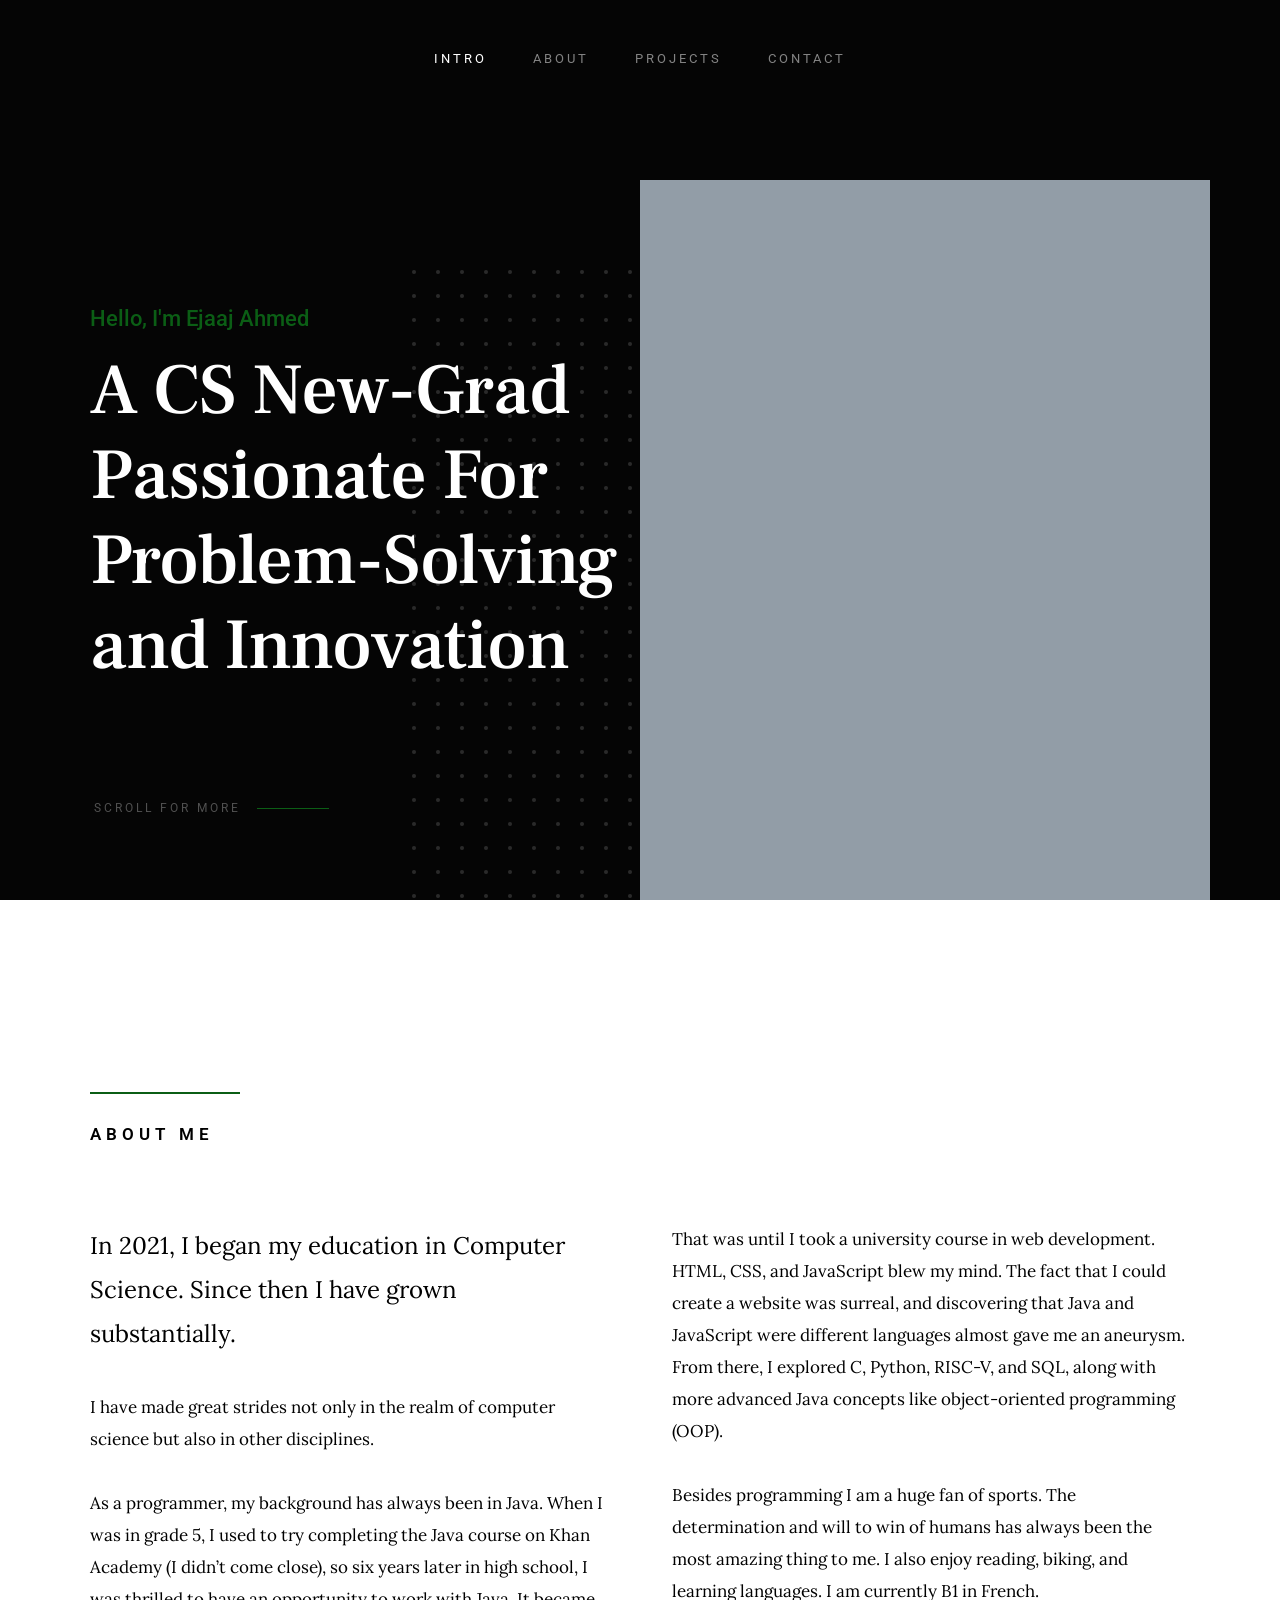
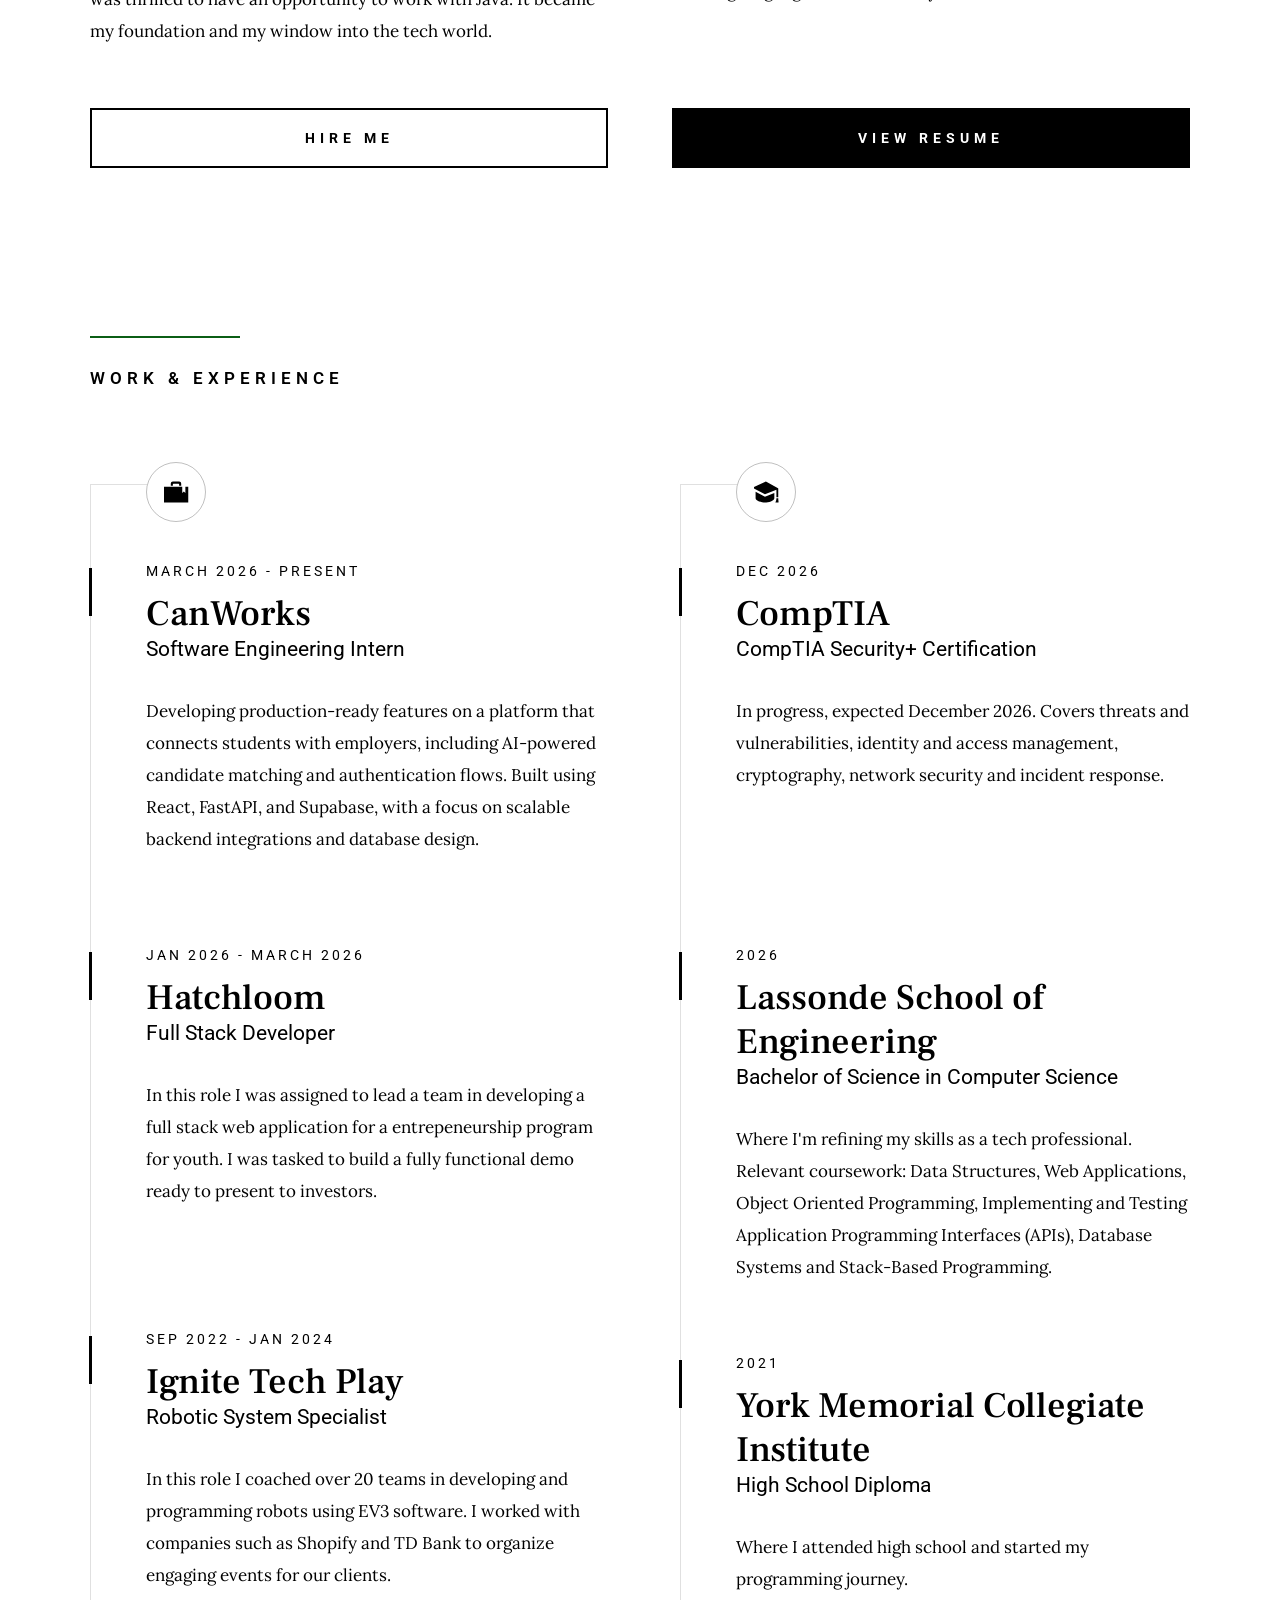
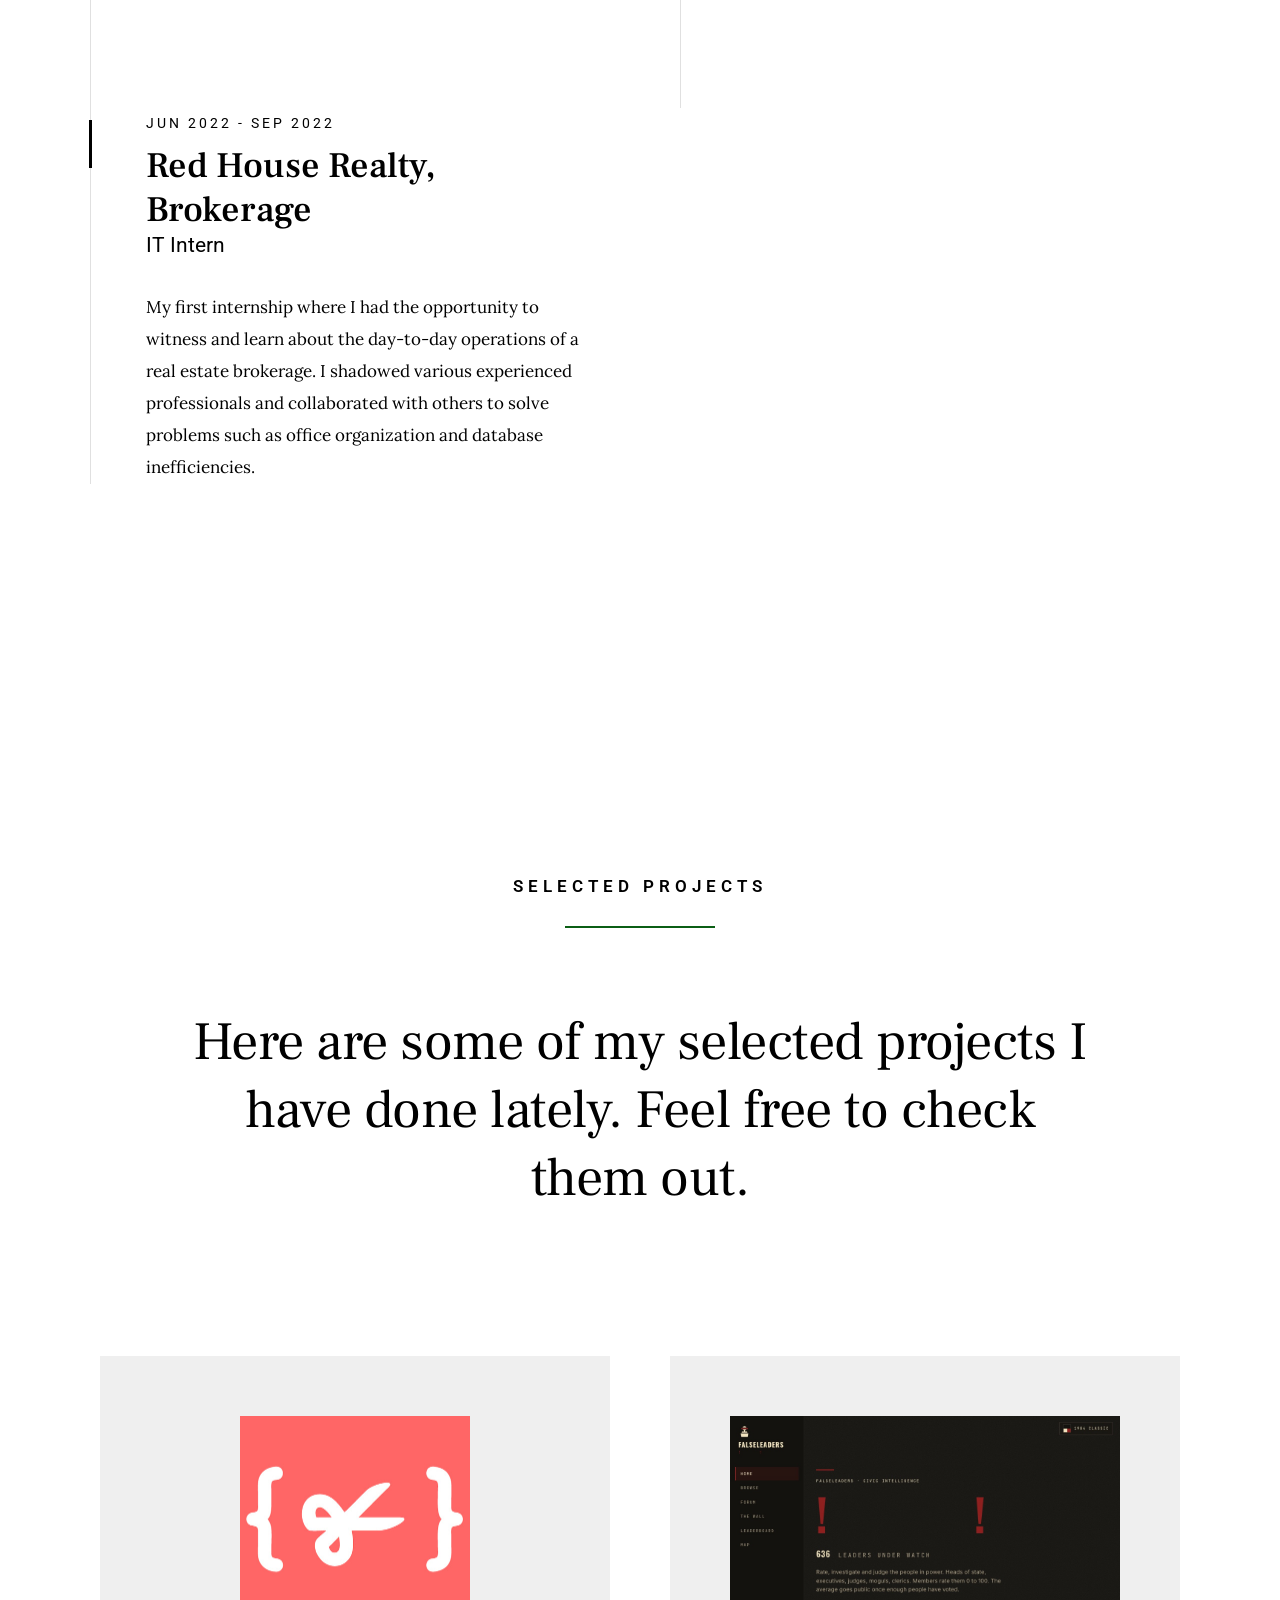
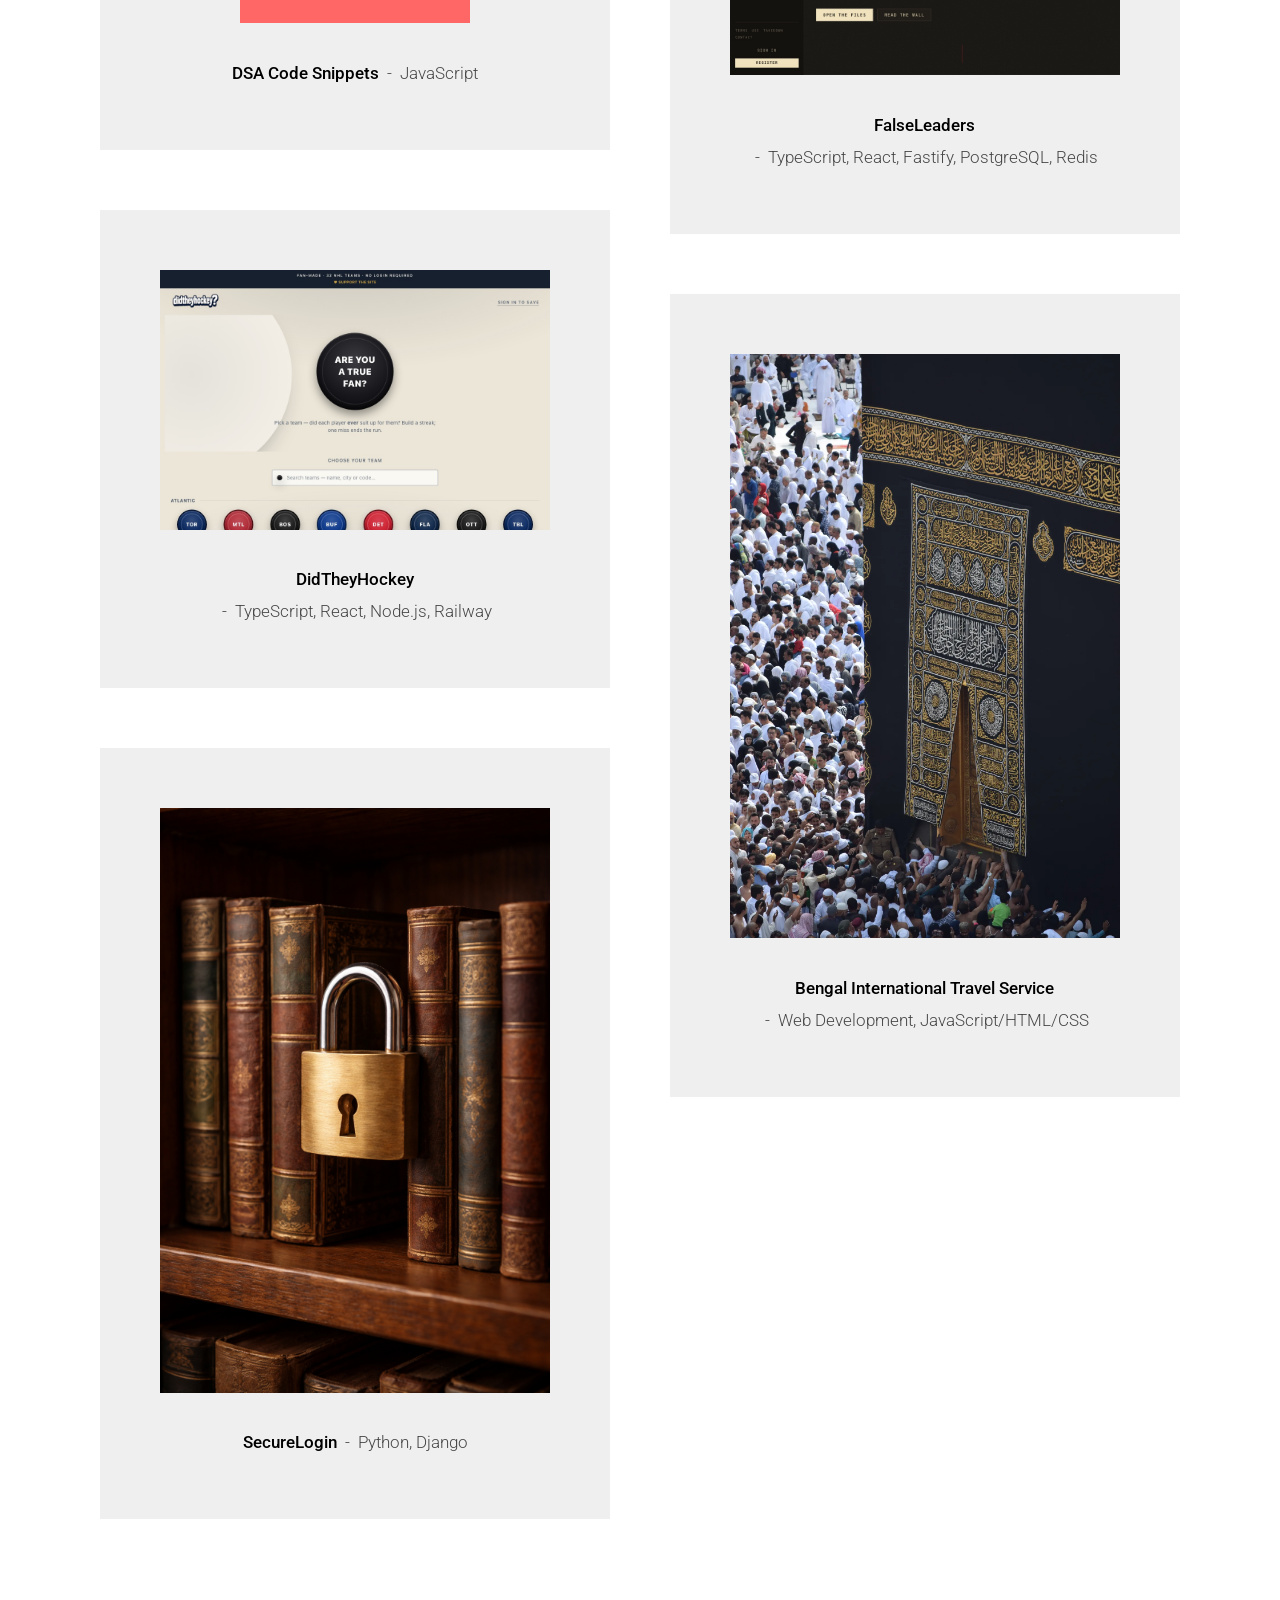
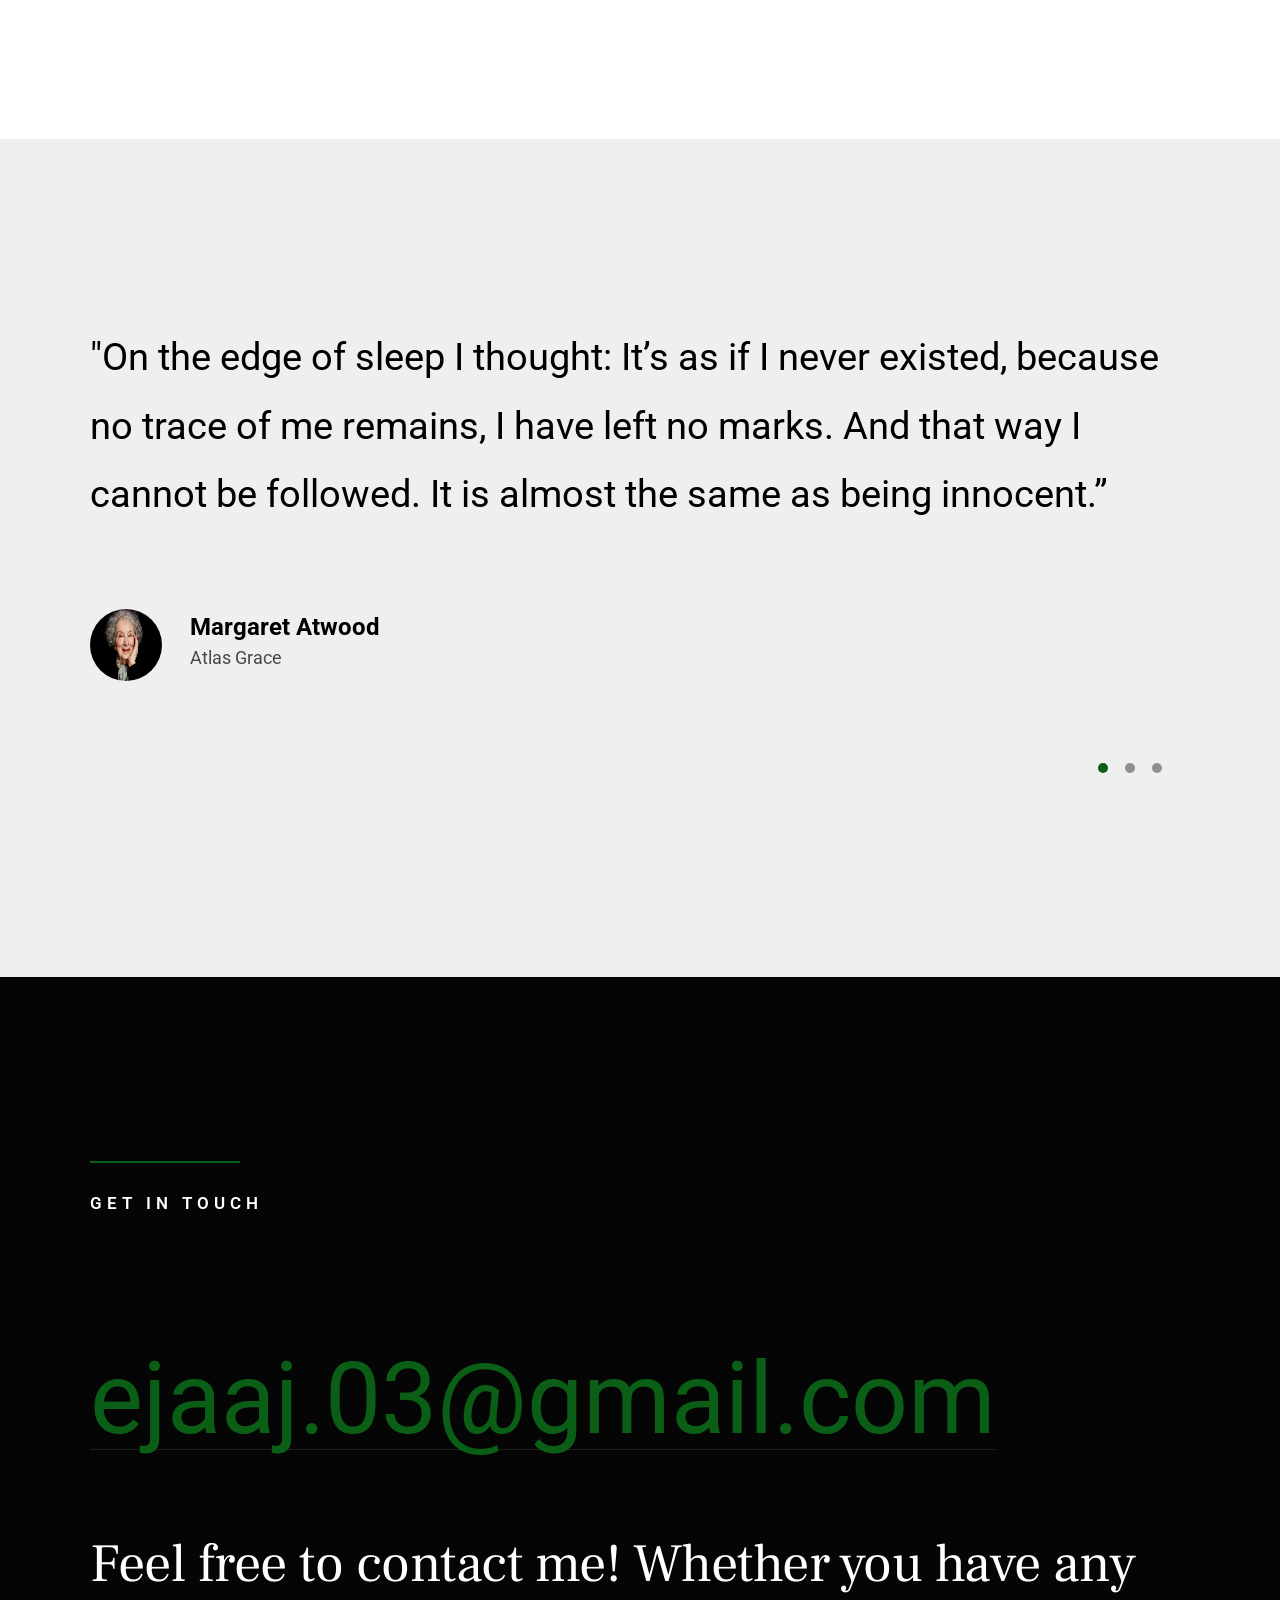
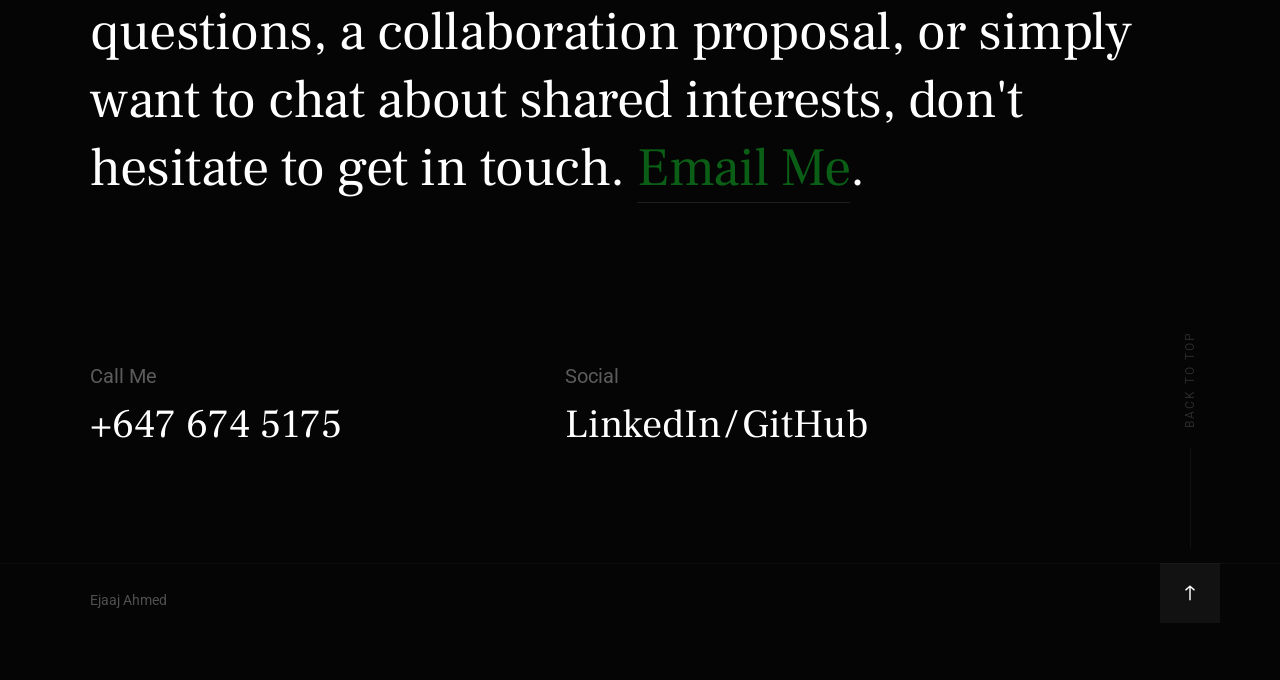
==== commit ba6254e6: "Update resume, add FalseLeaders and DidTheyHockey, add CompTIA Security+ - Point View Resume to Ejaa" ====
--- a/index.html
+++ b/index.html
@@ -1,592 +1,603 @@
-<!DOCTYPE html>
-<html class="no-js" lang="en">
-<head>
-
-    <!--- basic page needs
-    ================================================== -->
-    <meta charset="utf-8">
-    <title>Ejaaj Ahmed</title>
-    <meta name="description" content="">
-    <meta name="author" content="">
-
-    <!-- mobile specific metas
-    ================================================== -->
-    <meta name="viewport" content="width=device-width, initial-scale=1">
-
-    <!-- CSS
-    ================================================== -->
-    <link rel="stylesheet" href="css/base.css">
-    <link rel="stylesheet" href="css/vendor.css">
-    <link rel="stylesheet" href="css/main.css">
-
-    <!-- script
-    ================================================== -->
-    <script src="js/modernizr.js"></script>
-    <script src="js/pace.min.js"></script>
-
-    <!-- favicons
-    ================================================== -->
-    <link rel="apple-touch-icon" sizes="180x180" href="apple-touch-icon.png">
-    <link rel="icon" type="image/png" sizes="32x32" href="favicon-32x32.png">
-    <link rel="icon" type="image/png" sizes="16x16" href="favicon-16x16.png">
-    <link rel="manifest" href="site.webmanifest">
-
-</head>
-
-<body id="top">
-
-    <div id="preloader">
-        <div id="loader"></div>
-    </div>
-
-    <!-- site header
-    ================================================== -->
-    <header class="s-header">
-
-       <!-- <div class="header-logo">
-            <a class="site-logo" href="index.html">
-                <img src="images/logo.svg" alt="Homepage">
-            </a>
-        </div> -->
-
-        <nav class="header-nav-wrap">
-            <ul class="header-main-nav">
-                <li class="current"><a class="smoothscroll" href="#intro" title="intro">Intro</a></li>
-                <li><a class="smoothscroll" href="#about" title="about">About</a></li>
-                <!--<li><a class="smoothscroll" href="#services" title="services">Services</a></li>-->
-                <li><a class="smoothscroll" href="#projects" title="projects">Projects</a></li>
-                <li><a class="smoothscroll" href="#contact" title="contact us">Contact</a></li>	
-            </ul>
-
-        <!-- <ul class="header-social">
-                <li><a href="#0"><i class="fab fa-facebook-f" aria-hidden="true"></i></a></li>
-                <li><a href="#0"><i class="fab fa-twitter" aria-hidden="true"></i></a></li>
-                <li><a href="#0"><i class="fab fa-dribbble" aria-hidden="true"></i></a></li>
-                <li><a href="#0"><i class="fab fa-behance" aria-hidden="true"></i></a></li>
-            </ul> -->
-        </nav>
-
-        <a class="header-menu-toggle" href="#"><span>Menu</span></a>
-
-    </header> <!-- end s-header -->
-
-
-    <!-- intro
-    ================================================== -->
-    <section id="intro" class="s-intro target-section">
-
-        <div class="row intro-content">
-
-            <div class="column large-9 mob-full intro-text">
-                <h3>Hello, I'm Ejaaj Ahmed</h3>
-                <h1>
-                    A CS New-Grad <br>
-                    Passionate For <br>
-                    Problem-Solving <br> 
-                    and Innovation
-                </h1>
-            </div>
-
-            <div class="intro-scroll">
-                <a href="#about" class="intro-scroll-link smoothscroll">
-                    Scroll For More
-                </a>
-            </div>
-
-            <div class="intro-grid"></div>
-            <div class="intro-pic"></div>
-
-        </div> <!-- end row -->
-
-    </section> <!-- end intro -->
-
-
-    <!-- about
-    ================================================== -->
-    <section id="about" class="s-about target-section">
-
-        <div class="about-me">
-
-            <div class="row heading-block" data-aos="fade-up">
-                <div class="column large-full">
-                    <h2 class="section-heading">About Me</h2>
-                </div>
-            </div>
-
-            <div class="row about-me__content" data-aos="fade-up">
-                <div class="column large-full about-me__text">
-                    <p class="lead">
-                        In 2021, I began my education in Computer Science. Since then I have grown substantially. 
-                    </p>
-
-                    <p>
-                        I have made great strides not only in the realm of computer science but also in other disciplines.
-                    </p>
-
-                    <p>
-                        As a programmer, my background has always been in Java. When I was in grade 5, I used to try completing 
-                        the Java course on Khan Academy (I didn’t come close), so six years later in high school, I was thrilled 
-                        to have an opportunity to work with Java. It became my foundation and my window into the tech world.
-                    </p>
-
-                    <p>
-                        That was until I took a university course in web development. HTML, CSS, and JavaScript blew my mind. 
-                        The fact that I could create a website was surreal, and discovering that Java and JavaScript were different 
-                        languages almost gave me an aneurysm. From there, I explored C, Python, RISC-V, and SQL, along with more advanced 
-                        Java concepts like object-oriented programming (OOP).
-                    </p>
-
-                    <p>
-                    Besides programming I am a huge fan of sports. The determination and will to win of humans has always
-                    been the most amazing thing to me. I also enjoy reading, biking, and learning languages. I am currently B1 in French. 
-                    </p>
-                </div>
-            </div>
-    
-            <div class="row about-me__buttons">
-                <div class="column large-half tab-full" data-aos="fade-up">
-                    <a href="https://www.linkedin.com/in/ejaaj-ahmed-915254260/" class="btn btn--stroke full-width">Hire Me</a>
-                </div>
-                <div class="column large-half tab-full" data-aos="fade-up">
-                    <a href="EjaajAhmedResume.pdf" class="btn btn--primary full-width">View Resume</a>
-                </div>
-            </div>
-
-        </div> <!-- end about-me -->
-
-        <div class="about-experience">
-
-            <div class="row heading-block" data-aos="fade-up">
-                <div class="column large-full">
-                    <h2 class="section-heading">Work & Experience</h2>
-                </div>
-            </div>
-
-            <div class="row about-experience__timeline">
-
-                <div class="column large-half tab-full" data-aos="fade-up">
-                    <div class="timeline">
-
-                        <div class="timeline__icon-wrap">
-                            <span class="timeline__icon timeline__icon--work"></span>
-                        </div>
-
-                        <div class="timeline__block">
-                            <div class="timeline__bullet"></div>
-                            <div class="timeline__header">
-                                <p class="timeline__timeframe">March 2026 - Present</p>
-                                <h3 class="item-title">CanWorks</h3>
-                                <h5>Software Engineering Intern</h5>
-                            </div>
-                            <div class="timeline__desc">
-                                <p>Developing production-ready features on a platform that connects students with employers,
-                                including AI-powered candidate matching and authentication flows. Built using React, FastAPI,
-                                and Supabase, with a focus on scalable backend integrations and database design.</p>
-                            </div>
-                        </div>
-
-                        <div class="timeline__block">
-                            <div class="timeline__bullet"></div>
-                            <div class="timeline__header">
-                                <p class="timeline__timeframe">Jan 2026 - March 2026</p>
-                                <h3 class="item-title">Hatchloom</h3>
-                                <h5>Full Stack Developer</h5>
-                            </div>
-                            <div class="timeline__desc">
-                                <p>In this role I was assigned to lead a team in developing a full stack web application for
-                                    a entrepeneurship program for youth. I was tasked to build a fully functional demo ready to present
-                                    to investors.
-                                </p>
-                            </div>
-                        </div>
-
-                        <div class="timeline__block">
-                            <div class="timeline__bullet"></div>
-                            <div class="timeline__header">
-                                <p class="timeline__timeframe">Sep 2022 - Jan 2024</p>
-                                <h3 class="item-title">Ignite Tech Play</h3>
-                                <h5>Robotic System Specialist</h5>
-                            </div>
-                            <div class="timeline__desc">
-                                <p>In this role I coached over 20 teams in developing and programming
-                                    robots using EV3 software. I worked with companies such as Shopify and 
-                                    TD Bank to organize engaging events for our clients.
-                                </p>
-                            </div>
-                        </div>
-
-                        <div class="timeline__block">
-                            <div class="timeline__bullet"></div>
-                            <div class="timeline__header">
-                                <p class="timeline__timeframe">Jun 2022 - Sep 2022</p>
-                                <h3 class="item-title">Red House Realty, Brokerage</h3>
-                                <h5>IT Intern</h5>
-                            </div>
-                            <div class="timeline__desc">
-                                <p>My first internship where I had the opportunity to witness and learn about the day-to-day operations of a real estate brokerage. I shadowed various experienced 
-                                    professionals and collaborated with others to solve problems such as office organization and database inefficiencies.
-                                </p>
-                            </div>
-                        </div>
-
-                    </div>
-                </div>
-
-                <div class="column large-half tab-full" data-aos="fade-up">
-                    <div class="timeline">
-
-                        <div class="timeline__icon-wrap">
-                            <span class="timeline__icon timeline__icon--education"></span>
-                        </div>
-
-                        <div class="timeline__block">
-                            <div class="timeline__bullet"></div>
-                            <div class="timeline__header">
-                                <p class="timeline__timeframe">2026</p>
-                                <h3 class="item-title">Lassonde School of Engineering</h3>
-                                <h5>Bachelor of Science in Computer Science</h5>
-                            </div>
-                            <div class="timeline__desc">
-                                <p>Where I'm refining my skills as a tech professional. Relevant coursework: Data Structures, 
-                                    Web Applications, Object Oriented Programming, Implementing and Testing Application Programming Interfaces (APIs), 
-                                    Database Systems and Stack-Based Programming. </p>
-                            </div>
-                        </div>
-
-                        <div class="timeline__block">
-                            <div class="timeline__bullet"></div>
-                            <div class="timeline__header">
-                                <p class="timeline__timeframe">2021</p>
-                                <h3 class="item-title">York Memorial Collegiate Institute</h3>
-                                <h5>High School Diploma</h5>
-                            </div>
-                            <div class="timeline__desc">
-                                <p>Where I attended high school and started my programming journey.</p>
-                            </div>
-                        </div>
-
-                    </div>
-                </div>
-            </div>
-
-        </div> <!-- end about-experience -->
-
-    </section> <!-- end s-about -->
-
-    <!-- projects
-    ================================================== -->
-    <section id="projects" class="s-projects target-section">
-
-        <div class="row heading-block heading-block--center" data-aos="fade-up">
-            <div class="column large-full">
-                <h2 class="section-heading section-heading--centerbottom">Selected Projects</h2>
-                <p class="section-desc">
-                    Here are some of my selected projects I have done lately. Feel free to 
-                    check them out.
-                </p>
-            </div>
-        </div> <!-- end heading-block -->
-
-        <div class="masonry-wrap">
-
-            <div class="masonry">
-                <div class="grid-sizer"></div>
-    
-                <div class="masonry__brick" data-aos="fade-up">
-                    <div class="item-folio">
-                        <div class="item-folio__thumb">
-                            <a href="images/portfolio/DSALogo.jpg" class="thumb-link" title="Shutterbug" data-size="1050x700">
-                                <img src="images/portfolio/DSALogo.jpg" 
-                                     srcset="images/portfolio/DSALogo.jpg 1x, images/portfolio/DSALogo.jpg 2x" alt="">
-                            </a>    
-                            <a href="https://marketplace.visualstudio.com/items?itemName=DevarshiPatel03.dsasnippets" class="item-folio__project-link" title="Project link" target="_blank"></a>
-                        </div>
-    
-                        <div class="item-folio__text">
-                            <h4 class="item-folio__title">
-                                DSA Code Snippets
-                            </h4>
-                            <p class="item-folio__cat">
-                                JavaScript
-                            </p>
-                        </div>
-    
-                        <div class="item-folio__caption">
-                            <p>A VSCode extension with over 1100 downloads that provides users with more than 
-                                40 code snippets.</p>
-                        </div>
-                    </div>
-                </div> <!-- end masonry__brick -->
-    
-                <div class="masonry__brick" data-aos="fade-up">
-                    <div class="item-folio">
-                        <div class="item-folio__thumb">
-                            <a href="images/portfolio/CasaLoma.jpg" class="thumb-link" title="Woodcraft" data-size="1050x700">
-                                <img src="images/portfolio/CasaLoma.jpg" 
-                                     srcset="images/portfolio/CasaLoma.jpg 1x, images/portfolio/CasaLoma.jpg 2x" alt="">
-                            </a>
-                            <a href="https://github.com/EjaajAhmed/casa-loma-simulation" class="item-folio__project-link" title="Project link" target="_blank"></a>
-                        </div>
-                        <div class="item-folio__text">
-                            <h4 class="item-folio__title">
-                                Casa Loma Simulation
-                            </h4>
-                            <p class="item-folio__cat">
-                                Backend: Java
-                                Database: SQL 
-                                Testing: Kotlin
-                            </p>
-                        </div>
-                        <div class="item-folio__caption">
-                            <p>A simulation based on my time at Casa Loma.</p>
-                        </div>
-                    </div>
-                </div> <!-- end masonry__brick -->
-
-                <div class="masonry__brick" data-aos="fade-up">
-                    <div class="item-folio">
-                            
-                        <div class="item-folio__thumb">
-                            <a href="images/portfolio/hajj.webp" class="thumb-link" title="The Beetle Car" data-size="1050x700">
-                                <img src="images/portfolio/hajj.webp"
-                                     srcset="images/portfolio/hajj.webp 1x, images/portfolio/hajj.webp" alt="">
-                            </a>
-                            <a href="https://bengalinternationaltravelservice.ca/" class="item-folio__project-link" title="Project link" target="_blank"></a>
-                        </div>
-                        <div class="item-folio__text">
-                            <h4 class="item-folio__title">
-                                Bengal International Travel Service
-                            </h4>
-                            <p class="item-folio__cat">
-                                Web Development, JavaScript/HTML/CSS
-                            </p>
-                        </div>
-                        <div class="item-folio__caption">
-                            <p>A website I developed for a travel agency with over 20 years of experience.</p>
-                        </div>
-                    </div>
-                </div> <!-- end masonry__brick -->
-
-                <div class="masonry__brick" data-aos="fade-up">
-                    <div class="item-folio">
-                            
-                        <div class="item-folio__thumb">
-                            <a href="images/YULogo.png" class="thumb-link" title="The Beetle Car" data-size="1050x700">
-                                <img src="images/YULogo.png"
-                                     srcset="images/YULogo.png 1x, images/YULogo.png" alt="">
-                            </a>
-                            <a href="https://github.com/EjaajAhmed/YUCircle" class="item-folio__project-link" title="Project link" target="_blank"></a>
-                        </div>
-                        <div class="item-folio__text">
-                            <h4 class="item-folio__title">
-                                YU Circle
-                            </h4>
-                            <p class="item-folio__cat">
-                                
-                                Backend: Java 21, Spring Boot, Spring Data JPA
-                                Frontend: React, Tailwind CSS
-                                Database: PostgreSQL
-                                Build Tools: Maven (Backend), npm (Frontend)
-                                Others: REST API, JWT Authentication
-
-                            </p>
-                        </div>
-                        <div class="item-folio__caption">
-                            <p>A social media application that utilises a client server relationship to serve the Yorku community.</p>
-                        </div>
-                    </div>
-                </div> <!-- end masonry__brick -->
-
-                <div class="masonry__brick" data-aos="fade-up">
-                    <div class="item-folio">
-                        <div class="item-folio__thumb">
-                            <a href="images/dc4f9143-a2e2-4a97-b1c4-19b3517c2063.png" class="thumb-link" title="Shutterbug" data-size="1050x700">
-                                <img src="images/dc4f9143-a2e2-4a97-b1c4-19b3517c2063.png" 
-                                     srcset="images/dc4f9143-a2e2-4a97-b1c4-19b3517c2063.png 1x, images/dc4f9143-a2e2-4a97-b1c4-19b3517c2063.png 2x" alt="">
-                            </a>    
-                            <a href="https://github.com/EjaajAhmed/django-secure-login" class="item-folio__project-link" title="Project link" target="_blank"></a>
-                        </div>
-    
-                        <div class="item-folio__text">
-                            <h4 class="item-folio__title">
-                                SecureLogin
-                            </h4>
-                            <p class="item-folio__cat">
-                                Python, Django
-                            </p>
-                        </div>
-    
-                        <div class="item-folio__caption">
-                            <p>A Django-based web application focused on secure user authentication and a structured content feature for storing and displaying book quotes.</p>
-                        </div>
-                    </div>
-                </div> <!-- end masonry__brick -->
-                
-
-            </div> <!-- end masonry -->
-
-        </div> <!-- end masonry-wrap -->
-
-    </section> <!-- end s-work -->
-
-
-    <!-- testimonies
-    ================================================== -->
-    <section class="s-testimonials">
-    
-        <div class="row testimonials" data-aos="fade-up">
-
-            <div class="column large-full testimonials__slider">
-
-                <div class="testimonials__slide">
-                    <p>"On the edge of sleep I thought: It’s as if I never existed, because no trace of me remains, 
-                        I have left no marks. And that way I cannot be followed. 
-                        It is almost the same as being innocent.”</p>
-                    <div class="testimonials__info">
-                        <img src="images/avatars/MAtwood.webp" alt="Author image" class="testimonials__avatar">
-                        <cite class="testimonials__cite">
-                            <strong>Margaret Atwood</strong>
-                            <span>Atlas Grace</span>
-                        </cite>
-                    </div>
-                </div> <!-- end testimonials__slide -->
-
-                <div class="testimonials__slide">
-                    <p>“The Greeks, however, also recognized the potential for a higher human possibility. 
-                        Those able to … control their animal nature and think before they acted, were humans 
-                        of the most deeply human kind- … It’s symbol was Odysseus, who always thought before he acted.”</p>
-                    <div class="testimonials__info">
-                        <img src="images/avatars/RobertGreene.webp" alt="Author image" class="testimonials__avatar">
-                        <cite class="testimonials__cite">
-                            <strong>Robert Greene</strong>
-                            <span>33 Strategies of War</span>
-                        </cite>
-                    </div>
-                </div> <!-- end testimonials__slide -->
-
-                <div class="testimonials__slide">
-                    <p>“YOUTH: The counselor does not change the client’s life? <br>
-                        PHILOSOPHER: You are the only one that can change yourself.”</p>
-                    <div class="testimonials__info">
-                        <img src="images/avatars/TCTBD.jpg" alt="Author image" class="testimonials__avatar">
-                        <cite class="testimonials__cite">
-                            <strong>Fumitake Koga and Ichiro Kishimi </strong>
-                            <span>The Courage to be Disliked</span>
-                        </cite>
-                    </div>
-                </div> <!-- end testimonials__slide -->
-                
-            </div> <!-- end testimonials__slider -->
-
-        </div> <!-- end testimonials -->
-
-    </section> <!-- end s-testimonials -->
-
-
-    <!-- contact
-    ================================================== -->
-    <section id="contact" class="s-contact ss-dark target-section">
-
-        <div class="row heading-block" data-aos="fade-up">
-            <div class="column large-full">
-                <h2 class="section-heading">Get In Touch</h2>
-            </div>
-        </div>
-
-        <div class="row contact-main" data-aos="fade-up">
-            <div class="column large-full">
-                <p class="contact-email">
-                    <a href="mailto:ejaaj.03@gmail.com">ejaaj.03@gmail.com</a>
-                </p>
-
-                <p class="section-desc">
-                    Feel free to contact me! Whether you have any questions, a collaboration proposal, or simply want to chat about shared interests, don't hesitate to get in touch.
-                <a href="mailto:ejaaj.03@gmail.com">Email Me</a>.
-                </p>
-            </div>
-        </div>
-
-        <div class="row contact-infos" data-aos="fade-up" data-aos-anchor=".contact-main">
-
-            <div class="column large-5 medium-full contact-phone">
-                <h4>Call Me</h4>
-                <a href="tel:197-543-2345">+647 674 5175</a>
-            </div>
-
-            <div class="column large-7 medium-full contact-social">
-                <h4>Social</h4>
-                <ul>
-                    <li><a href="https://www.linkedin.com/in/ejaaj-ahmed-915254260/" title="LinkedIn">LinkedIn</a></li>
-                    <li><a href="https://github.com/EjaajAhmed" title="GitHub">GitHub</a></li>
-                    
-                </ul>
-            </div>
-
-        </div> <!-- end contact-infos -->
-
-    </section> <!-- end s-contact -->
-
-
-    <!-- footer
-    ================================================== -->
-    <footer>
-        <div class="row">
-            <div class="column large-full ss-copyright">
-                <span>Ejaaj Ahmed</span> 
-                
-            </div>            
-
-            <div class="ss-go-top">
-                <a class="smoothscroll" title="Back to Top" href="#top"></a>
-            </div>
-        </div>
-    </footer>
-
-
-    <!-- photoswipe background
-    ================================================== -->
-    <div aria-hidden="true" class="pswp" role="dialog" tabindex="-1">
-
-        <div class="pswp__bg"></div>
-        <div class="pswp__scroll-wrap">
-
-            <div class="pswp__container">
-                <div class="pswp__item"></div>
-                <div class="pswp__item"></div>
-                <div class="pswp__item"></div>
-            </div>
-
-            <div class="pswp__ui pswp__ui--hidden">
-                <div class="pswp__top-bar">
-                    <div class="pswp__counter"></div><button class="pswp__button pswp__button--close" title="Close (Esc)"></button> <button class="pswp__button pswp__button--share" title=
-                    "Share"></button> <button class="pswp__button pswp__button--fs" title="Toggle fullscreen"></button> <button class="pswp__button pswp__button--zoom" title=
-                    "Zoom in/out"></button>
-                    <div class="pswp__preloader">
-                        <div class="pswp__preloader__icn">
-                            <div class="pswp__preloader__cut">
-                                <div class="pswp__preloader__donut"></div>
-                            </div>
-                        </div>
-                    </div>
-                </div>
-                <div class="pswp__share-modal pswp__share-modal--hidden pswp__single-tap">
-                    <div class="pswp__share-tooltip"></div>
-                </div><button class="pswp__button pswp__button--arrow--left" title="Previous (arrow left)"></button> <button class="pswp__button pswp__button--arrow--right" title=
-                "Next (arrow right)"></button>
-                <div class="pswp__caption">
-                    <div class="pswp__caption__center"></div>
-                </div>
-            </div>
-
-        </div>
-
-    </div><!-- end photoSwipe background -->
-
-
-    <!-- Java Script
-    ================================================== -->
-    <script src="js/jquery-3.2.1.min.js"></script>
-    <script src="js/plugins.js"></script>
-    <script src="js/main.js"></script>
-
-</body>
+<!DOCTYPE html>
+<html class="no-js" lang="en">
+<head>
+
+    <!--- basic page needs
+    ================================================== -->
+    <meta charset="utf-8">
+    <title>Ejaaj Ahmed</title>
+    <meta name="description" content="">
+    <meta name="author" content="">
+
+    <!-- mobile specific metas
+    ================================================== -->
+    <meta name="viewport" content="width=device-width, initial-scale=1">
+
+    <!-- CSS
+    ================================================== -->
+    <link rel="stylesheet" href="css/base.css">
+    <link rel="stylesheet" href="css/vendor.css">
+    <link rel="stylesheet" href="css/main.css">
+
+    <!-- script
+    ================================================== -->
+    <script src="js/modernizr.js"></script>
+    <script src="js/pace.min.js"></script>
+
+    <!-- favicons
+    ================================================== -->
+    <link rel="apple-touch-icon" sizes="180x180" href="apple-touch-icon.png">
+    <link rel="icon" type="image/png" sizes="32x32" href="favicon-32x32.png">
+    <link rel="icon" type="image/png" sizes="16x16" href="favicon-16x16.png">
+    <link rel="manifest" href="site.webmanifest">
+
+    <!-- Vercel Web Analytics
+    ================================================== -->
+    <script>
+        window.va = window.va || function () { (window.vaq = window.vaq || []).push(arguments); };
+    </script>
+    <script defer src="/_vercel/insights/script.js"></script>
+
+</head>
+
+<body id="top">
+
+    <div id="preloader">
+        <div id="loader"></div>
+    </div>
+
+    <!-- site header
+    ================================================== -->
+    <header class="s-header">
+
+       <!-- <div class="header-logo">
+            <a class="site-logo" href="index.html">
+                <img src="images/logo.svg" alt="Homepage">
+            </a>
+        </div> -->
+
+        <nav class="header-nav-wrap">
+            <ul class="header-main-nav">
+                <li class="current"><a class="smoothscroll" href="#intro" title="intro">Intro</a></li>
+                <li><a class="smoothscroll" href="#about" title="about">About</a></li>
+                <!--<li><a class="smoothscroll" href="#services" title="services">Services</a></li>-->
+                <li><a class="smoothscroll" href="#projects" title="projects">Projects</a></li>
+                <li><a class="smoothscroll" href="#contact" title="contact us">Contact</a></li>	
+            </ul>
+
+        <!-- <ul class="header-social">
+                <li><a href="#0"><i class="fab fa-facebook-f" aria-hidden="true"></i></a></li>
+                <li><a href="#0"><i class="fab fa-twitter" aria-hidden="true"></i></a></li>
+                <li><a href="#0"><i class="fab fa-dribbble" aria-hidden="true"></i></a></li>
+                <li><a href="#0"><i class="fab fa-behance" aria-hidden="true"></i></a></li>
+            </ul> -->
+        </nav>
+
+        <a class="header-menu-toggle" href="#"><span>Menu</span></a>
+
+    </header> <!-- end s-header -->
+
+
+    <!-- intro
+    ================================================== -->
+    <section id="intro" class="s-intro target-section">
+
+        <div class="row intro-content">
+
+            <div class="column large-9 mob-full intro-text">
+                <h3>Hello, I'm Ejaaj Ahmed</h3>
+                <h1>
+                    A CS New-Grad <br>
+                    Passionate For <br>
+                    Problem-Solving <br> 
+                    and Innovation
+                </h1>
+            </div>
+
+            <div class="intro-scroll">
+                <a href="#about" class="intro-scroll-link smoothscroll">
+                    Scroll For More
+                </a>
+            </div>
+
+            <div class="intro-grid"></div>
+            <div class="intro-pic"></div>
+
+        </div> <!-- end row -->
+
+    </section> <!-- end intro -->
+
+
+    <!-- about
+    ================================================== -->
+    <section id="about" class="s-about target-section">
+
+        <div class="about-me">
+
+            <div class="row heading-block" data-aos="fade-up">
+                <div class="column large-full">
+                    <h2 class="section-heading">About Me</h2>
+                </div>
+            </div>
+
+            <div class="row about-me__content" data-aos="fade-up">
+                <div class="column large-full about-me__text">
+                    <p class="lead">
+                        In 2021, I began my education in Computer Science. Since then I have grown substantially. 
+                    </p>
+
+                    <p>
+                        I have made great strides not only in the realm of computer science but also in other disciplines.
+                    </p>
+
+                    <p>
+                        As a programmer, my background has always been in Java. When I was in grade 5, I used to try completing 
+                        the Java course on Khan Academy (I didn’t come close), so six years later in high school, I was thrilled 
+                        to have an opportunity to work with Java. It became my foundation and my window into the tech world.
+                    </p>
+
+                    <p>
+                        That was until I took a university course in web development. HTML, CSS, and JavaScript blew my mind. 
+                        The fact that I could create a website was surreal, and discovering that Java and JavaScript were different 
+                        languages almost gave me an aneurysm. From there, I explored C, Python, RISC-V, and SQL, along with more advanced 
+                        Java concepts like object-oriented programming (OOP).
+                    </p>
+
+                    <p>
+                    Besides programming I am a huge fan of sports. The determination and will to win of humans has always
+                    been the most amazing thing to me. I also enjoy reading, biking, and learning languages. I am currently B1 in French. 
+                    </p>
+                </div>
+            </div>
+    
+            <div class="row about-me__buttons">
+                <div class="column large-half tab-full" data-aos="fade-up">
+                    <a href="https://www.linkedin.com/in/ejaaj-ahmed-915254260/" class="btn btn--stroke full-width">Hire Me</a>
+                </div>
+                <div class="column large-half tab-full" data-aos="fade-up">
+                    <a href="Ejaaj_Ahmed_Resume27.pdf" class="btn btn--primary full-width">View Resume</a>
+                </div>
+            </div>
+
+        </div> <!-- end about-me -->
+
+        <div class="about-experience">
+
+            <div class="row heading-block" data-aos="fade-up">
+                <div class="column large-full">
+                    <h2 class="section-heading">Work & Experience</h2>
+                </div>
+            </div>
+
+            <div class="row about-experience__timeline">
+
+                <div class="column large-half tab-full" data-aos="fade-up">
+                    <div class="timeline">
+
+                        <div class="timeline__icon-wrap">
+                            <span class="timeline__icon timeline__icon--work"></span>
+                        </div>
+
+                        <div class="timeline__block">
+                            <div class="timeline__bullet"></div>
+                            <div class="timeline__header">
+                                <p class="timeline__timeframe">March 2026 - Present</p>
+                                <h3 class="item-title">CanWorks</h3>
+                                <h5>Software Engineering Intern</h5>
+                            </div>
+                            <div class="timeline__desc">
+                                <p>Developing production-ready features on a platform that connects students with employers,
+                                including AI-powered candidate matching and authentication flows. Built using React, FastAPI,
+                                and Supabase, with a focus on scalable backend integrations and database design.</p>
+                            </div>
+                        </div>
+
+                        <div class="timeline__block">
+                            <div class="timeline__bullet"></div>
+                            <div class="timeline__header">
+                                <p class="timeline__timeframe">Jan 2026 - March 2026</p>
+                                <h3 class="item-title">Hatchloom</h3>
+                                <h5>Full Stack Developer</h5>
+                            </div>
+                            <div class="timeline__desc">
+                                <p>In this role I was assigned to lead a team in developing a full stack web application for
+                                    a entrepeneurship program for youth. I was tasked to build a fully functional demo ready to present
+                                    to investors.
+                                </p>
+                            </div>
+                        </div>
+
+                        <div class="timeline__block">
+                            <div class="timeline__bullet"></div>
+                            <div class="timeline__header">
+                                <p class="timeline__timeframe">Sep 2022 - Jan 2024</p>
+                                <h3 class="item-title">Ignite Tech Play</h3>
+                                <h5>Robotic System Specialist</h5>
+                            </div>
+                            <div class="timeline__desc">
+                                <p>In this role I coached over 20 teams in developing and programming
+                                    robots using EV3 software. I worked with companies such as Shopify and 
+                                    TD Bank to organize engaging events for our clients.
+                                </p>
+                            </div>
+                        </div>
+
+                        <div class="timeline__block">
+                            <div class="timeline__bullet"></div>
+                            <div class="timeline__header">
+                                <p class="timeline__timeframe">Jun 2022 - Sep 2022</p>
+                                <h3 class="item-title">Red House Realty, Brokerage</h3>
+                                <h5>IT Intern</h5>
+                            </div>
+                            <div class="timeline__desc">
+                                <p>My first internship where I had the opportunity to witness and learn about the day-to-day operations of a real estate brokerage. I shadowed various experienced 
+                                    professionals and collaborated with others to solve problems such as office organization and database inefficiencies.
+                                </p>
+                            </div>
+                        </div>
+
+                    </div>
+                </div>
+
+                <div class="column large-half tab-full" data-aos="fade-up">
+                    <div class="timeline">
+
+                        <div class="timeline__icon-wrap">
+                            <span class="timeline__icon timeline__icon--education"></span>
+                        </div>
+
+                        <div class="timeline__block">
+                            <div class="timeline__bullet"></div>
+                            <div class="timeline__header">
+                                <p class="timeline__timeframe">Dec 2026</p>
+                                <h3 class="item-title">CompTIA</h3>
+                                <h5>CompTIA Security+ Certification</h5>
+                            </div>
+                            <div class="timeline__desc">
+                                <p>In progress, expected December 2026. Covers threats and vulnerabilities, 
+                                    identity and access management, cryptography, network security and incident response.</p>
+                            </div>
+                        </div>
+
+                        <div class="timeline__block">
+                            <div class="timeline__bullet"></div>
+                            <div class="timeline__header">
+                                <p class="timeline__timeframe">2026</p>
+                                <h3 class="item-title">Lassonde School of Engineering</h3>
+                                <h5>Bachelor of Science in Computer Science</h5>
+                            </div>
+                            <div class="timeline__desc">
+                                <p>Where I'm refining my skills as a tech professional. Relevant coursework: Data Structures, 
+                                    Web Applications, Object Oriented Programming, Implementing and Testing Application Programming Interfaces (APIs), 
+                                    Database Systems and Stack-Based Programming. </p>
+                            </div>
+                        </div>
+
+                        <div class="timeline__block">
+                            <div class="timeline__bullet"></div>
+                            <div class="timeline__header">
+                                <p class="timeline__timeframe">2021</p>
+                                <h3 class="item-title">York Memorial Collegiate Institute</h3>
+                                <h5>High School Diploma</h5>
+                            </div>
+                            <div class="timeline__desc">
+                                <p>Where I attended high school and started my programming journey.</p>
+                            </div>
+                        </div>
+
+                    </div>
+                </div>
+            </div>
+
+        </div> <!-- end about-experience -->
+
+    </section> <!-- end s-about -->
+
+    <!-- projects
+    ================================================== -->
+    <section id="projects" class="s-projects target-section">
+
+        <div class="row heading-block heading-block--center" data-aos="fade-up">
+            <div class="column large-full">
+                <h2 class="section-heading section-heading--centerbottom">Selected Projects</h2>
+                <p class="section-desc">
+                    Here are some of my selected projects I have done lately. Feel free to 
+                    check them out.
+                </p>
+            </div>
+        </div> <!-- end heading-block -->
+
+        <div class="masonry-wrap">
+
+            <div class="masonry">
+                <div class="grid-sizer"></div>
+    
+                <div class="masonry__brick" data-aos="fade-up">
+                    <div class="item-folio">
+                        <div class="item-folio__thumb">
+                            <a href="images/portfolio/DSALogo.jpg" class="thumb-link" title="Shutterbug" data-size="1050x700">
+                                <img src="images/portfolio/DSALogo.jpg" 
+                                     srcset="images/portfolio/DSALogo.jpg 1x, images/portfolio/DSALogo.jpg 2x" alt="">
+                            </a>    
+                            <a href="https://marketplace.visualstudio.com/items?itemName=DevarshiPatel03.dsasnippets" class="item-folio__project-link" title="Project link" target="_blank"></a>
+                        </div>
+    
+                        <div class="item-folio__text">
+                            <h4 class="item-folio__title">
+                                DSA Code Snippets
+                            </h4>
+                            <p class="item-folio__cat">
+                                JavaScript
+                            </p>
+                        </div>
+    
+                        <div class="item-folio__caption">
+                            <p>A VSCode extension with over 1100 downloads that provides users with more than 
+                                40 code snippets.</p>
+                        </div>
+                    </div>
+                </div> <!-- end masonry__brick -->
+    
+                <div class="masonry__brick" data-aos="fade-up">
+                    <div class="item-folio">
+                        <div class="item-folio__thumb">
+                            <a href="images/portfolio/FalseLeaders.jpg" class="thumb-link" title="FalseLeaders" data-size="1050x700">
+                                <img src="images/portfolio/FalseLeaders.jpg" 
+                                     srcset="images/portfolio/FalseLeaders.jpg 1x, images/portfolio/FalseLeaders.jpg 2x" alt="FalseLeaders homepage">
+                            </a>
+                            <a href="https://falseleaders.com" class="item-folio__project-link" title="Project link" target="_blank"></a>
+                        </div>
+                        <div class="item-folio__text">
+                            <h4 class="item-folio__title">
+                                FalseLeaders
+                            </h4>
+                            <p class="item-folio__cat">
+                                TypeScript, React, Fastify, PostgreSQL, Redis
+                            </p>
+                        </div>
+                        <div class="item-folio__caption">
+                            <p>A platform for rating and investigating people in power, scoring Canadian MPs on controversies, funding and voting record. Backed by a 12-module Fastify and PostgreSQL API with JWT authentication, Redis caching and a configurable scoring engine with an LLM news-article analyzer.</p>
+                        </div>
+                    </div>
+                </div> <!-- end masonry__brick -->
+
+                <div class="masonry__brick" data-aos="fade-up">
+                    <div class="item-folio">
+                        <div class="item-folio__thumb">
+                            <a href="images/portfolio/DidTheyHockey.jpg" class="thumb-link" title="DidTheyHockey" data-size="1050x700">
+                                <img src="images/portfolio/DidTheyHockey.jpg" 
+                                     srcset="images/portfolio/DidTheyHockey.jpg 1x, images/portfolio/DidTheyHockey.jpg 2x" alt="DidTheyHockey homepage">
+                            </a>
+                            <a href="https://didtheyhockey.com" class="item-folio__project-link" title="Project link" target="_blank"></a>
+                        </div>
+                        <div class="item-folio__text">
+                            <h4 class="item-folio__title">
+                                DidTheyHockey
+                            </h4>
+                            <p class="item-folio__cat">
+                                TypeScript, React, Node.js, Railway
+                            </p>
+                        </div>
+                        <div class="item-folio__caption">
+                            <p>A live streak game covering all 32 NHL teams. Reconciles the official NHL API with historical roster datasets into a validated answer key, and runs in production on Railway with a recurring user base.</p>
+                        </div>
+                    </div>
+                </div> <!-- end masonry__brick -->
+
+                <div class="masonry__brick" data-aos="fade-up">
+                    <div class="item-folio">
+                            
+                        <div class="item-folio__thumb">
+                            <a href="images/portfolio/hajj.webp" class="thumb-link" title="The Beetle Car" data-size="1050x700">
+                                <img src="images/portfolio/hajj.webp"
+                                     srcset="images/portfolio/hajj.webp 1x, images/portfolio/hajj.webp" alt="">
+                            </a>
+                            <a href="https://bengalinternationaltravelservice.ca/" class="item-folio__project-link" title="Project link" target="_blank"></a>
+                        </div>
+                        <div class="item-folio__text">
+                            <h4 class="item-folio__title">
+                                Bengal International Travel Service
+                            </h4>
+                            <p class="item-folio__cat">
+                                Web Development, JavaScript/HTML/CSS
+                            </p>
+                        </div>
+                        <div class="item-folio__caption">
+                            <p>A website I developed for a travel agency with over 20 years of experience.</p>
+                        </div>
+                    </div>
+                </div> <!-- end masonry__brick -->
+
+                <div class="masonry__brick" data-aos="fade-up">
+                    <div class="item-folio">
+                        <div class="item-folio__thumb">
+                            <a href="images/dc4f9143-a2e2-4a97-b1c4-19b3517c2063.png" class="thumb-link" title="Shutterbug" data-size="1050x700">
+                                <img src="images/dc4f9143-a2e2-4a97-b1c4-19b3517c2063.png" 
+                                     srcset="images/dc4f9143-a2e2-4a97-b1c4-19b3517c2063.png 1x, images/dc4f9143-a2e2-4a97-b1c4-19b3517c2063.png 2x" alt="">
+                            </a>    
+                            <a href="https://github.com/EjaajAhmed/django-secure-login" class="item-folio__project-link" title="Project link" target="_blank"></a>
+                        </div>
+    
+                        <div class="item-folio__text">
+                            <h4 class="item-folio__title">
+                                SecureLogin
+                            </h4>
+                            <p class="item-folio__cat">
+                                Python, Django
+                            </p>
+                        </div>
+    
+                        <div class="item-folio__caption">
+                            <p>A Django-based web application focused on secure user authentication and a structured content feature for storing and displaying book quotes.</p>
+                        </div>
+                    </div>
+                </div> <!-- end masonry__brick -->
+                
+
+            </div> <!-- end masonry -->
+
+        </div> <!-- end masonry-wrap -->
+
+    </section> <!-- end s-work -->
+
+
+    <!-- testimonies
+    ================================================== -->
+    <section class="s-testimonials">
+    
+        <div class="row testimonials" data-aos="fade-up">
+
+            <div class="column large-full testimonials__slider">
+
+                <div class="testimonials__slide">
+                    <p>"On the edge of sleep I thought: It’s as if I never existed, because no trace of me remains, 
+                        I have left no marks. And that way I cannot be followed. 
+                        It is almost the same as being innocent.”</p>
+                    <div class="testimonials__info">
+                        <img src="images/avatars/MAtwood.webp" alt="Author image" class="testimonials__avatar">
+                        <cite class="testimonials__cite">
+                            <strong>Margaret Atwood</strong>
+                            <span>Atlas Grace</span>
+                        </cite>
+                    </div>
+                </div> <!-- end testimonials__slide -->
+
+                <div class="testimonials__slide">
+                    <p>“The Greeks, however, also recognized the potential for a higher human possibility. 
+                        Those able to … control their animal nature and think before they acted, were humans 
+                        of the most deeply human kind- … It’s symbol was Odysseus, who always thought before he acted.”</p>
+                    <div class="testimonials__info">
+                        <img src="images/avatars/RobertGreene.webp" alt="Author image" class="testimonials__avatar">
+                        <cite class="testimonials__cite">
+                            <strong>Robert Greene</strong>
+                            <span>33 Strategies of War</span>
+                        </cite>
+                    </div>
+                </div> <!-- end testimonials__slide -->
+
+                <div class="testimonials__slide">
+                    <p>“YOUTH: The counselor does not change the client’s life? <br>
+                        PHILOSOPHER: You are the only one that can change yourself.”</p>
+                    <div class="testimonials__info">
+                        <img src="images/avatars/TCTBD.jpg" alt="Author image" class="testimonials__avatar">
+                        <cite class="testimonials__cite">
+                            <strong>Fumitake Koga and Ichiro Kishimi </strong>
+                            <span>The Courage to be Disliked</span>
+                        </cite>
+                    </div>
+                </div> <!-- end testimonials__slide -->
+                
+            </div> <!-- end testimonials__slider -->
+
+        </div> <!-- end testimonials -->
+
+    </section> <!-- end s-testimonials -->
+
+
+    <!-- contact
+    ================================================== -->
+    <section id="contact" class="s-contact ss-dark target-section">
+
+        <div class="row heading-block" data-aos="fade-up">
+            <div class="column large-full">
+                <h2 class="section-heading">Get In Touch</h2>
+            </div>
+        </div>
+
+        <div class="row contact-main" data-aos="fade-up">
+            <div class="column large-full">
+                <p class="contact-email">
+                    <a href="mailto:ejaaj.03@gmail.com">ejaaj.03@gmail.com</a>
+                </p>
+
+                <p class="section-desc">
+                    Feel free to contact me! Whether you have any questions, a collaboration proposal, or simply want to chat about shared interests, don't hesitate to get in touch.
+                <a href="mailto:ejaaj.03@gmail.com">Email Me</a>.
+                </p>
+            </div>
+        </div>
+
+        <div class="row contact-infos" data-aos="fade-up" data-aos-anchor=".contact-main">
+
+            <div class="column large-5 medium-full contact-phone">
+                <h4>Call Me</h4>
+                <a href="tel:197-543-2345">+647 674 5175</a>
+            </div>
+
+            <div class="column large-7 medium-full contact-social">
+                <h4>Social</h4>
+                <ul>
+                    <li><a href="https://www.linkedin.com/in/ejaaj-ahmed-915254260/" title="LinkedIn">LinkedIn</a></li>
+                    <li><a href="https://github.com/EjaajAhmed" title="GitHub">GitHub</a></li>
+                    
+                </ul>
+            </div>
+
+        </div> <!-- end contact-infos -->
+
+    </section> <!-- end s-contact -->
+
+
+    <!-- footer
+    ================================================== -->
+    <footer>
+        <div class="row">
+            <div class="column large-full ss-copyright">
+                <span>Ejaaj Ahmed</span> 
+                
+            </div>            
+
+            <div class="ss-go-top">
+                <a class="smoothscroll" title="Back to Top" href="#top"></a>
+            </div>
+        </div>
+    </footer>
+
+
+    <!-- photoswipe background
+    ================================================== -->
+    <div aria-hidden="true" class="pswp" role="dialog" tabindex="-1">
+
+        <div class="pswp__bg"></div>
+        <div class="pswp__scroll-wrap">
+
+            <div class="pswp__container">
+                <div class="pswp__item"></div>
+                <div class="pswp__item"></div>
+                <div class="pswp__item"></div>
+            </div>
+
+            <div class="pswp__ui pswp__ui--hidden">
+                <div class="pswp__top-bar">
+                    <div class="pswp__counter"></div><button class="pswp__button pswp__button--close" title="Close (Esc)"></button> <button class="pswp__button pswp__button--share" title=
+                    "Share"></button> <button class="pswp__button pswp__button--fs" title="Toggle fullscreen"></button> <button class="pswp__button pswp__button--zoom" title=
+                    "Zoom in/out"></button>
+                    <div class="pswp__preloader">
+                        <div class="pswp__preloader__icn">
+                            <div class="pswp__preloader__cut">
+                                <div class="pswp__preloader__donut"></div>
+                            </div>
+                        </div>
+                    </div>
+                </div>
+                <div class="pswp__share-modal pswp__share-modal--hidden pswp__single-tap">
+                    <div class="pswp__share-tooltip"></div>
+                </div><button class="pswp__button pswp__button--arrow--left" title="Previous (arrow left)"></button> <button class="pswp__button pswp__button--arrow--right" title=
+                "Next (arrow right)"></button>
+                <div class="pswp__caption">
+                    <div class="pswp__caption__center"></div>
+                </div>
+            </div>
+
+        </div>
+
+    </div><!-- end photoSwipe background -->
+
+
+    <!-- Java Script
+    ================================================== -->
+    <script src="js/jquery-3.2.1.min.js"></script>
+    <script src="js/plugins.js"></script>
+    <script src="js/main.js"></script>
+
+</body>
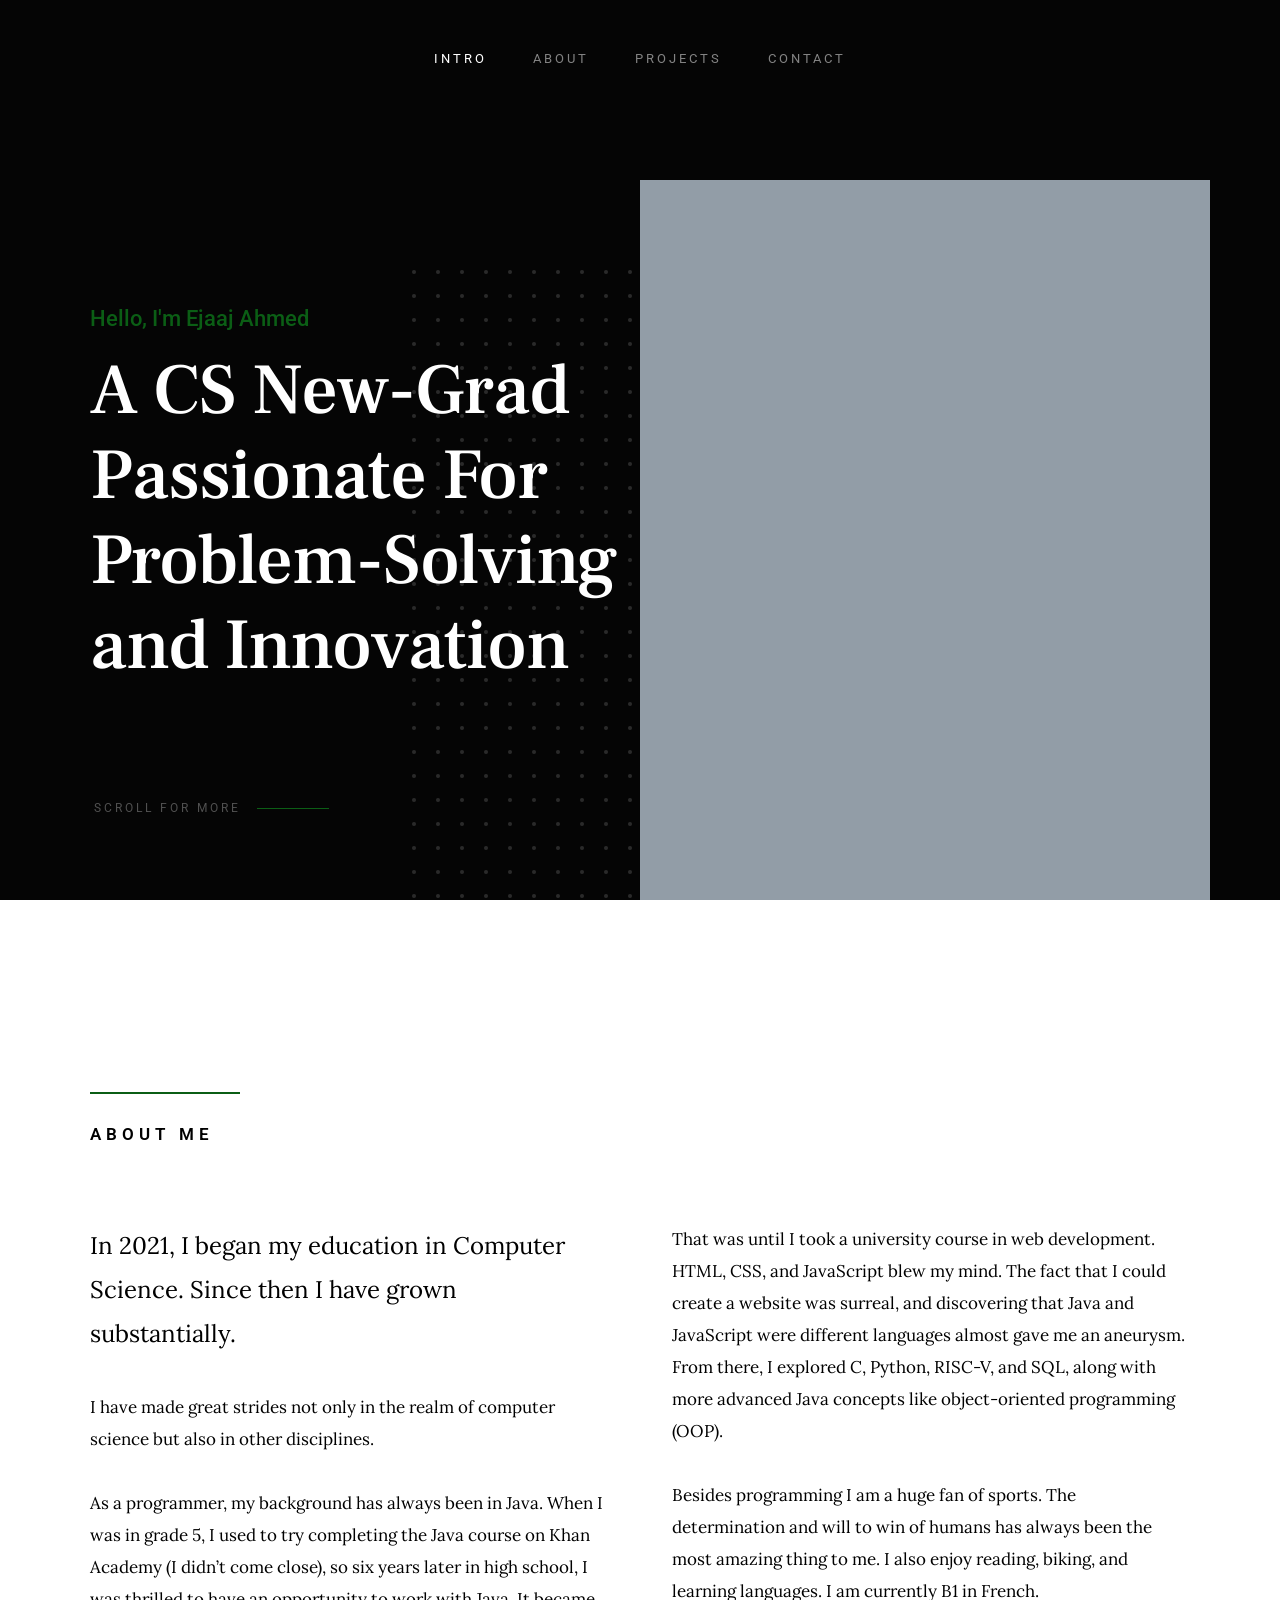
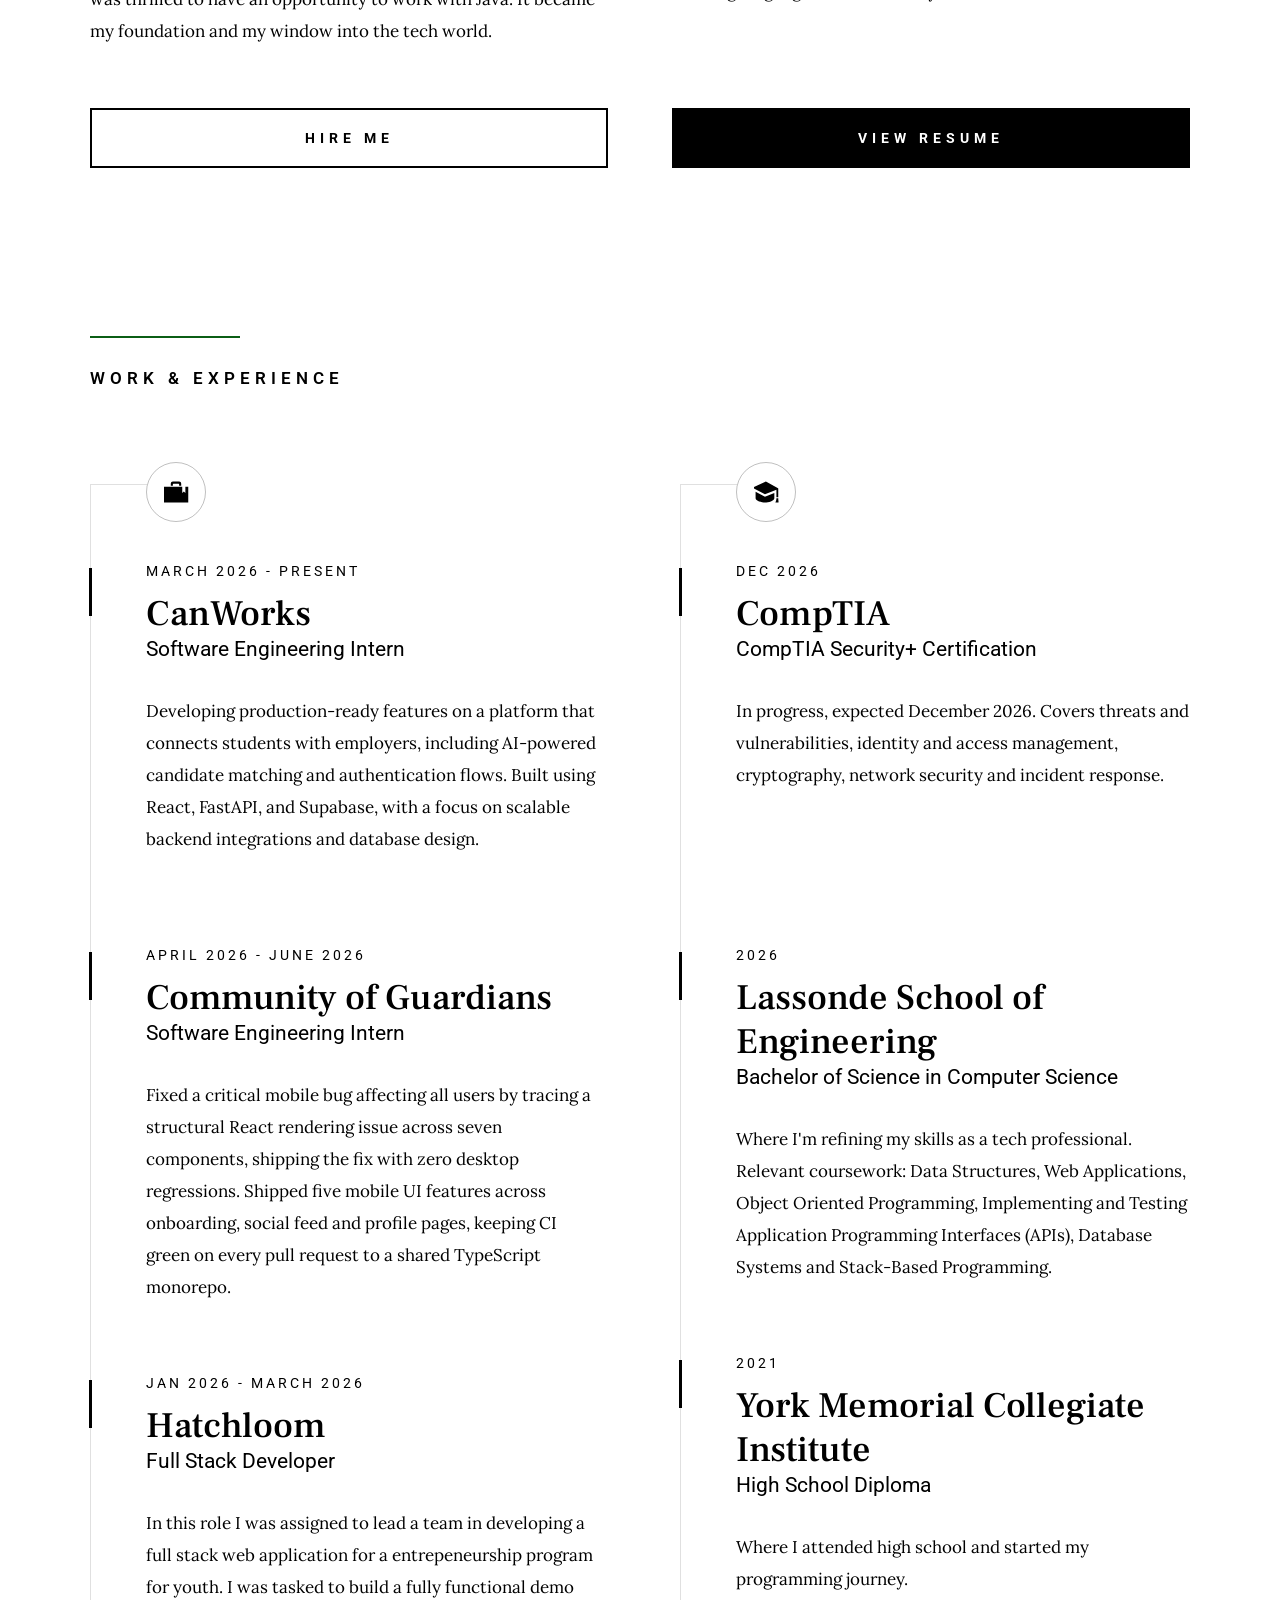
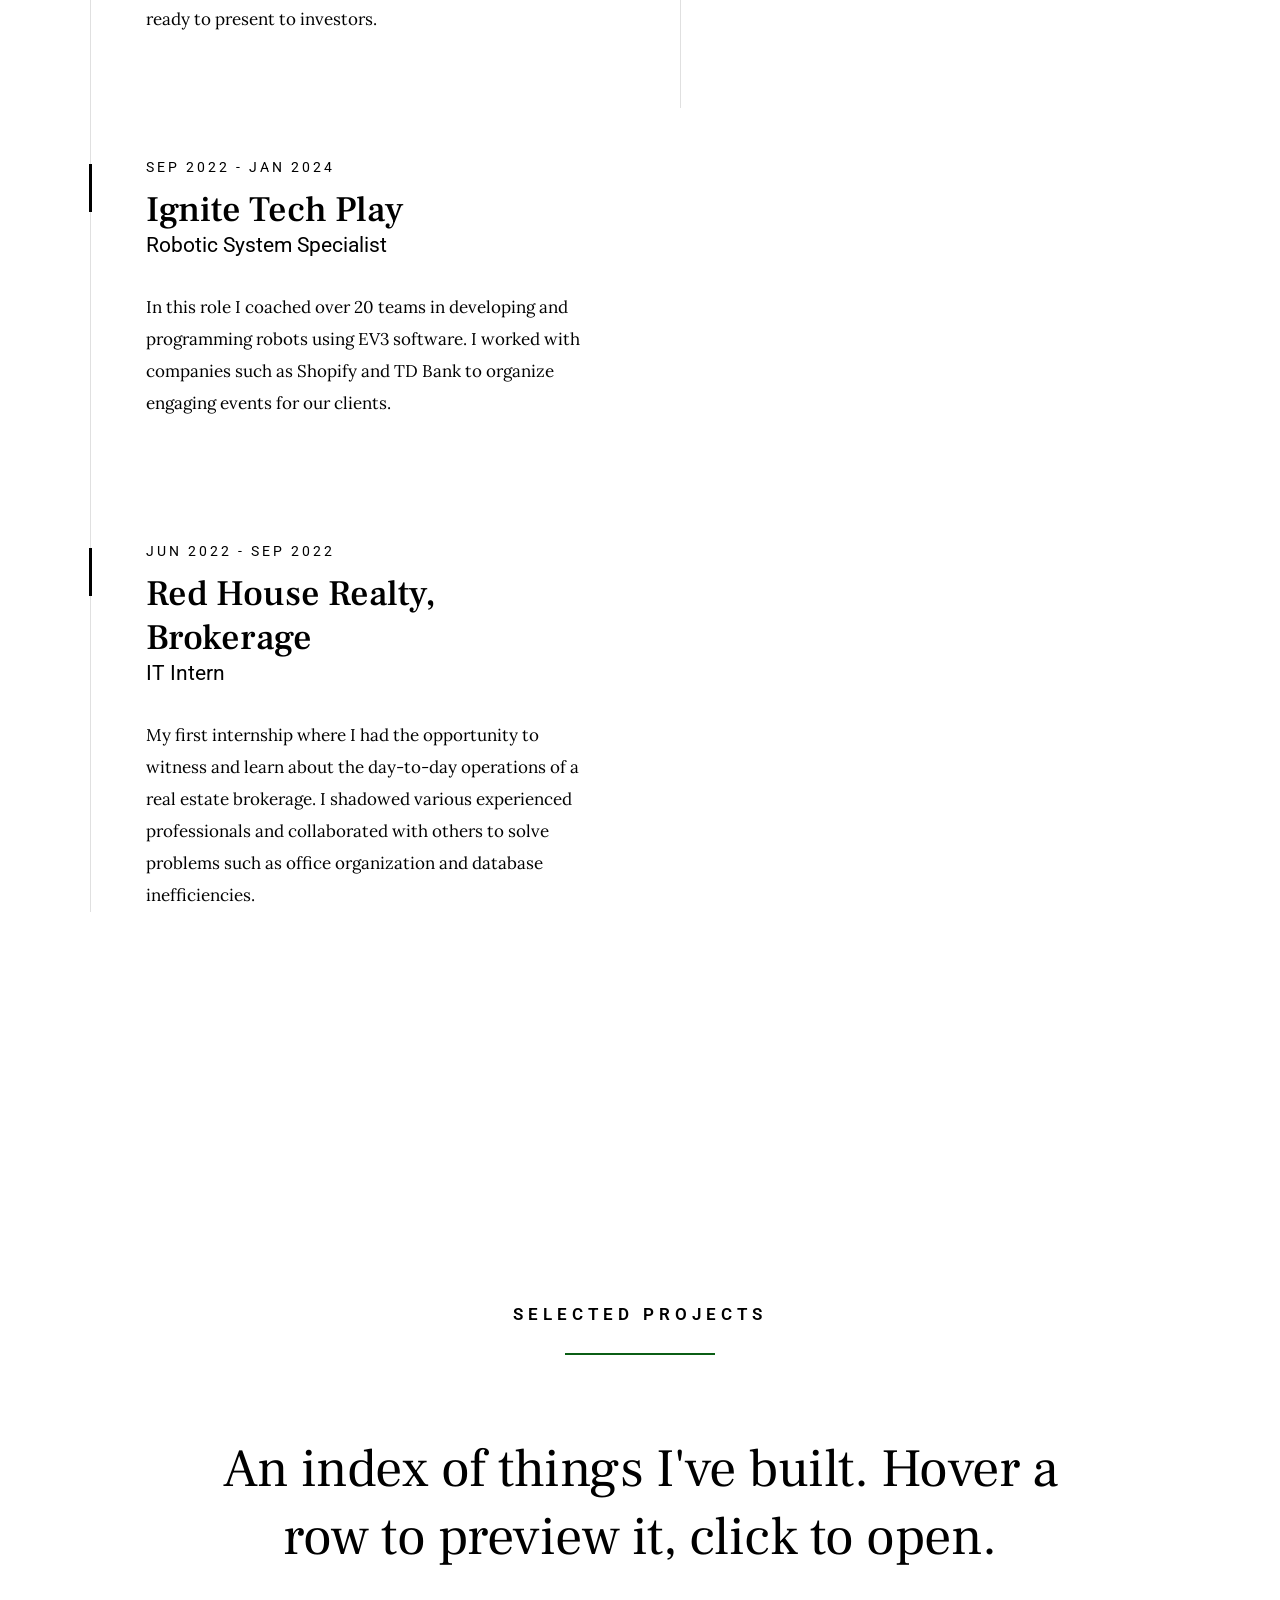
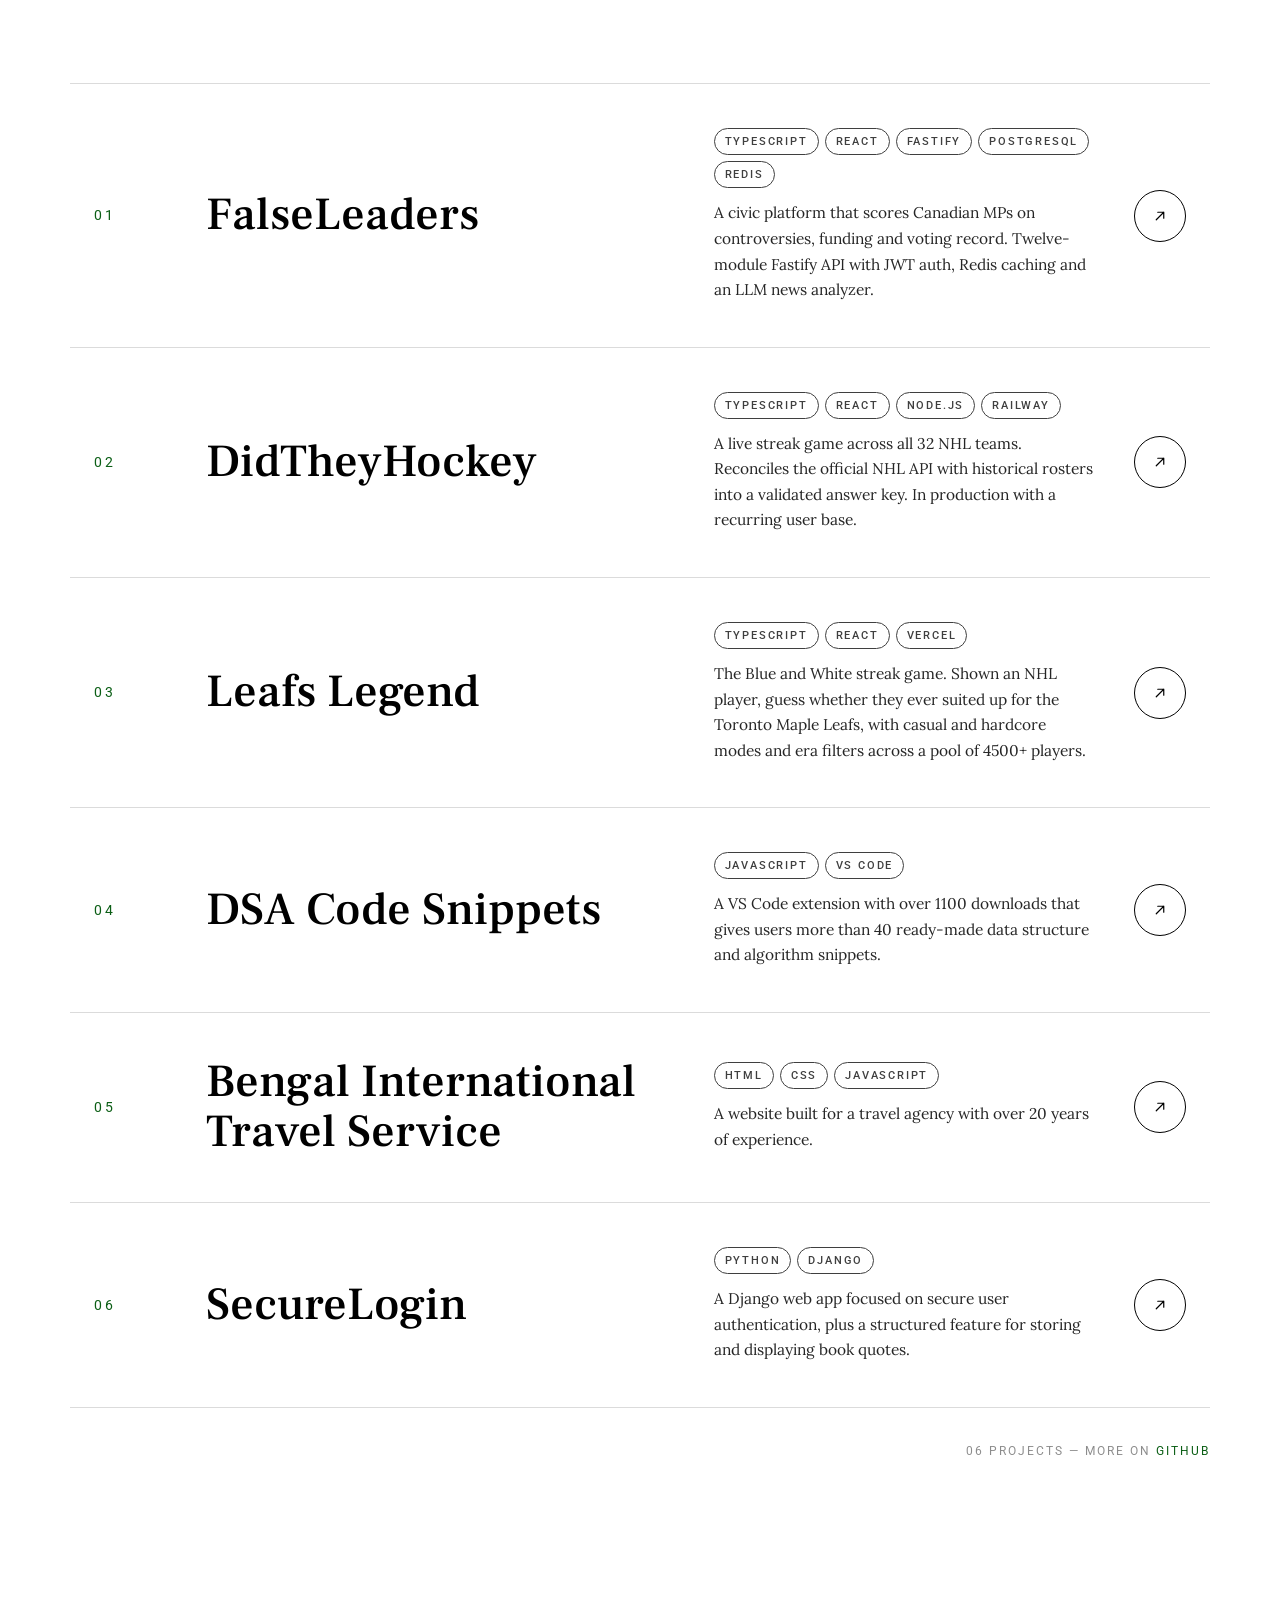
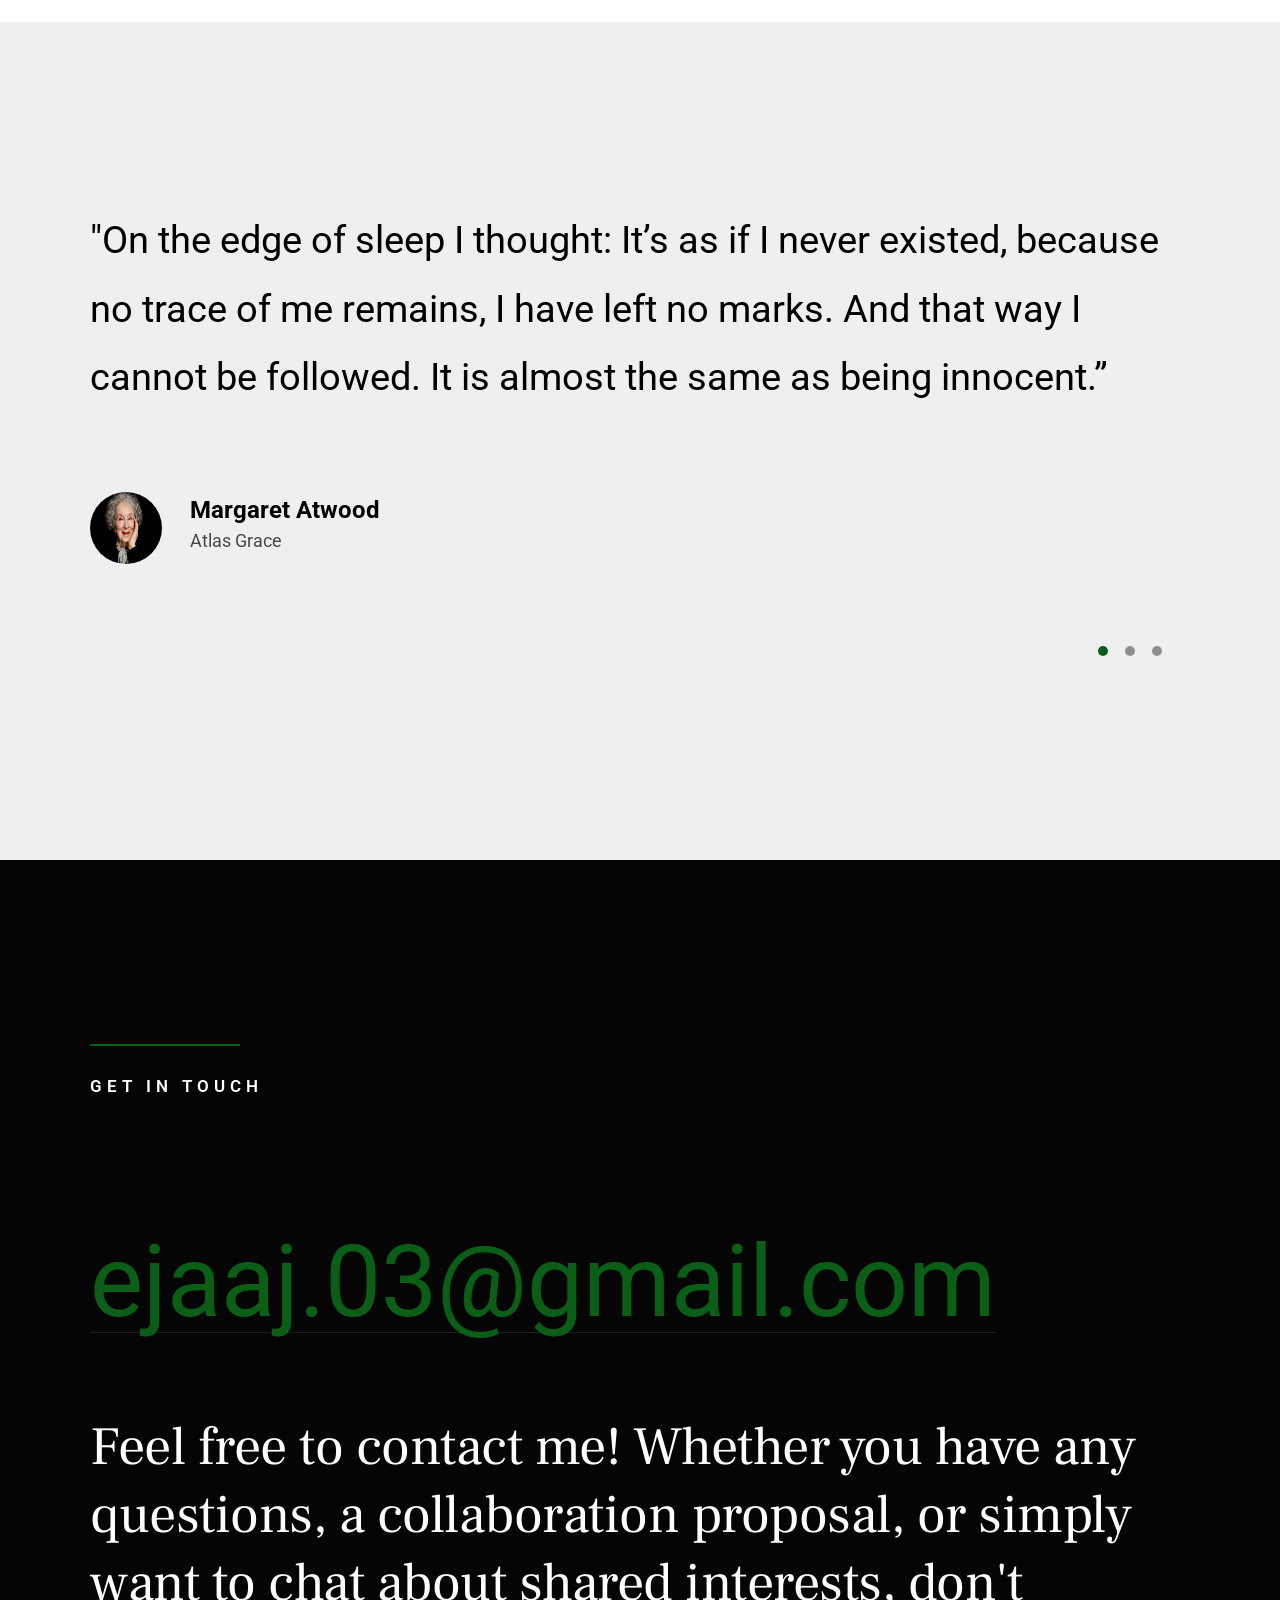
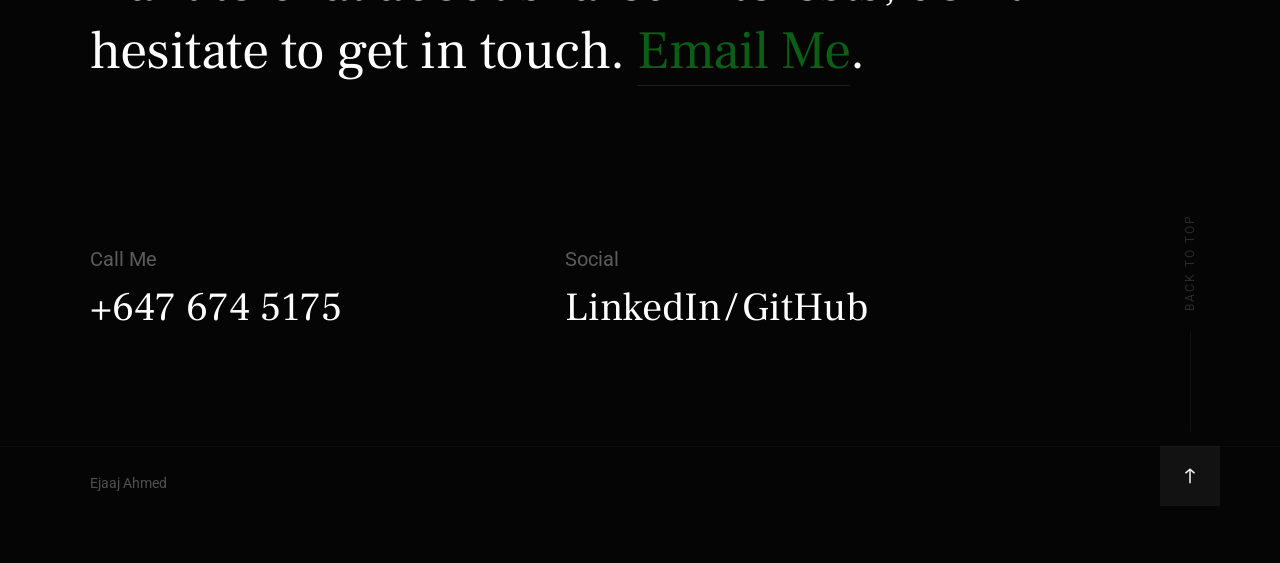
==== commit 2a4442ca: "Redesign projects as a hover-preview index, add Leafs Legend and Community of Guardians - Replace ma" ====
--- a/index.html
+++ b/index.html
@@ -18,6 +18,7 @@
     <link rel="stylesheet" href="css/base.css">
     <link rel="stylesheet" href="css/vendor.css">
     <link rel="stylesheet" href="css/main.css">
+    <link rel="stylesheet" href="css/projects.css">
 
     <!-- script
     ================================================== -->
@@ -195,6 +196,21 @@
                         <div class="timeline__block">
                             <div class="timeline__bullet"></div>
                             <div class="timeline__header">
+                                <p class="timeline__timeframe">April 2026 - June 2026</p>
+                                <h3 class="item-title">Community of Guardians</h3>
+                                <h5>Software Engineering Intern</h5>
+                            </div>
+                            <div class="timeline__desc">
+                                <p>Fixed a critical mobile bug affecting all users by tracing a structural React rendering
+                                    issue across seven components, shipping the fix with zero desktop regressions. Shipped five
+                                    mobile UI features across onboarding, social feed and profile pages, keeping CI green on
+                                    every pull request to a shared TypeScript monorepo.</p>
+                            </div>
+                        </div>
+
+                        <div class="timeline__block">
+                            <div class="timeline__bullet"></div>
+                            <div class="timeline__header">
                                 <p class="timeline__timeframe">Jan 2026 - March 2026</p>
                                 <h3 class="item-title">Hatchloom</h3>
                                 <h5>Full Stack Developer</h5>
@@ -301,144 +317,86 @@
             <div class="column large-full">
                 <h2 class="section-heading section-heading--centerbottom">Selected Projects</h2>
                 <p class="section-desc">
-                    Here are some of my selected projects I have done lately. Feel free to 
-                    check them out.
+                    An index of things I've built. Hover a row to preview it, click to open.
                 </p>
             </div>
         </div> <!-- end heading-block -->
 
-        <div class="masonry-wrap">
-
-            <div class="masonry">
-                <div class="grid-sizer"></div>
-    
-                <div class="masonry__brick" data-aos="fade-up">
-                    <div class="item-folio">
-                        <div class="item-folio__thumb">
-                            <a href="images/portfolio/DSALogo.jpg" class="thumb-link" title="Shutterbug" data-size="1050x700">
-                                <img src="images/portfolio/DSALogo.jpg" 
-                                     srcset="images/portfolio/DSALogo.jpg 1x, images/portfolio/DSALogo.jpg 2x" alt="">
-                            </a>    
-                            <a href="https://marketplace.visualstudio.com/items?itemName=DevarshiPatel03.dsasnippets" class="item-folio__project-link" title="Project link" target="_blank"></a>
-                        </div>
-    
-                        <div class="item-folio__text">
-                            <h4 class="item-folio__title">
-                                DSA Code Snippets
-                            </h4>
-                            <p class="item-folio__cat">
-                                JavaScript
-                            </p>
-                        </div>
-    
-                        <div class="item-folio__caption">
-                            <p>A VSCode extension with over 1100 downloads that provides users with more than 
-                                40 code snippets.</p>
-                        </div>
-                    </div>
-                </div> <!-- end masonry__brick -->
-    
-                <div class="masonry__brick" data-aos="fade-up">
-                    <div class="item-folio">
-                        <div class="item-folio__thumb">
-                            <a href="images/portfolio/FalseLeaders.jpg" class="thumb-link" title="FalseLeaders" data-size="1050x700">
-                                <img src="images/portfolio/FalseLeaders.jpg" 
-                                     srcset="images/portfolio/FalseLeaders.jpg 1x, images/portfolio/FalseLeaders.jpg 2x" alt="FalseLeaders homepage">
-                            </a>
-                            <a href="https://falseleaders.com" class="item-folio__project-link" title="Project link" target="_blank"></a>
-                        </div>
-                        <div class="item-folio__text">
-                            <h4 class="item-folio__title">
-                                FalseLeaders
-                            </h4>
-                            <p class="item-folio__cat">
-                                TypeScript, React, Fastify, PostgreSQL, Redis
-                            </p>
-                        </div>
-                        <div class="item-folio__caption">
-                            <p>A platform for rating and investigating people in power, scoring Canadian MPs on controversies, funding and voting record. Backed by a 12-module Fastify and PostgreSQL API with JWT authentication, Redis caching and a configurable scoring engine with an LLM news-article analyzer.</p>
-                        </div>
-                    </div>
-                </div> <!-- end masonry__brick -->
-
-                <div class="masonry__brick" data-aos="fade-up">
-                    <div class="item-folio">
-                        <div class="item-folio__thumb">
-                            <a href="images/portfolio/DidTheyHockey.jpg" class="thumb-link" title="DidTheyHockey" data-size="1050x700">
-                                <img src="images/portfolio/DidTheyHockey.jpg" 
-                                     srcset="images/portfolio/DidTheyHockey.jpg 1x, images/portfolio/DidTheyHockey.jpg 2x" alt="DidTheyHockey homepage">
-                            </a>
-                            <a href="https://didtheyhockey.com" class="item-folio__project-link" title="Project link" target="_blank"></a>
-                        </div>
-                        <div class="item-folio__text">
-                            <h4 class="item-folio__title">
-                                DidTheyHockey
-                            </h4>
-                            <p class="item-folio__cat">
-                                TypeScript, React, Node.js, Railway
-                            </p>
-                        </div>
-                        <div class="item-folio__caption">
-                            <p>A live streak game covering all 32 NHL teams. Reconciles the official NHL API with historical roster datasets into a validated answer key, and runs in production on Railway with a recurring user base.</p>
-                        </div>
-                    </div>
-                </div> <!-- end masonry__brick -->
-
-                <div class="masonry__brick" data-aos="fade-up">
-                    <div class="item-folio">
-                            
-                        <div class="item-folio__thumb">
-                            <a href="images/portfolio/hajj.webp" class="thumb-link" title="The Beetle Car" data-size="1050x700">
-                                <img src="images/portfolio/hajj.webp"
-                                     srcset="images/portfolio/hajj.webp 1x, images/portfolio/hajj.webp" alt="">
-                            </a>
-                            <a href="https://bengalinternationaltravelservice.ca/" class="item-folio__project-link" title="Project link" target="_blank"></a>
-                        </div>
-                        <div class="item-folio__text">
-                            <h4 class="item-folio__title">
-                                Bengal International Travel Service
-                            </h4>
-                            <p class="item-folio__cat">
-                                Web Development, JavaScript/HTML/CSS
-                            </p>
-                        </div>
-                        <div class="item-folio__caption">
-                            <p>A website I developed for a travel agency with over 20 years of experience.</p>
-                        </div>
-                    </div>
-                </div> <!-- end masonry__brick -->
-
-                <div class="masonry__brick" data-aos="fade-up">
-                    <div class="item-folio">
-                        <div class="item-folio__thumb">
-                            <a href="images/dc4f9143-a2e2-4a97-b1c4-19b3517c2063.png" class="thumb-link" title="Shutterbug" data-size="1050x700">
-                                <img src="images/dc4f9143-a2e2-4a97-b1c4-19b3517c2063.png" 
-                                     srcset="images/dc4f9143-a2e2-4a97-b1c4-19b3517c2063.png 1x, images/dc4f9143-a2e2-4a97-b1c4-19b3517c2063.png 2x" alt="">
-                            </a>    
-                            <a href="https://github.com/EjaajAhmed/django-secure-login" class="item-folio__project-link" title="Project link" target="_blank"></a>
-                        </div>
-    
-                        <div class="item-folio__text">
-                            <h4 class="item-folio__title">
-                                SecureLogin
-                            </h4>
-                            <p class="item-folio__cat">
-                                Python, Django
-                            </p>
-                        </div>
-    
-                        <div class="item-folio__caption">
-                            <p>A Django-based web application focused on secure user authentication and a structured content feature for storing and displaying book quotes.</p>
-                        </div>
-                    </div>
-                </div> <!-- end masonry__brick -->
-                
-
-            </div> <!-- end masonry -->
-
-        </div> <!-- end masonry-wrap -->
-
-    </section> <!-- end s-work -->
+        <div class="pindex">
+
+            <a class="pindex__row" href="https://falseleaders.com" target="_blank" rel="noopener" data-preview="images/portfolio/FalseLeaders.jpg" data-aos="fade-up">
+                <img class="pindex__thumb" src="images/portfolio/FalseLeaders.jpg" alt="FalseLeaders preview" loading="lazy">
+                <span class="pindex__num">01</span>
+                <h3 class="pindex__title">FalseLeaders</h3>
+                <div class="pindex__meta">
+                    <ul class="pindex__tags"><li>TypeScript</li><li>React</li><li>Fastify</li><li>PostgreSQL</li><li>Redis</li></ul>
+                    <p class="pindex__desc">A civic platform that scores Canadian MPs on controversies, funding and voting record. Twelve-module Fastify API with JWT auth, Redis caching and an LLM news analyzer.</p>
+                </div>
+                <span class="pindex__arrow" aria-hidden="true"><svg viewBox="0 0 24 24"><path d="M7 17L17 7M9 7h8v8"/></svg></span>
+            </a>
+
+            <a class="pindex__row" href="https://didtheyhockey.com" target="_blank" rel="noopener" data-preview="images/portfolio/DidTheyHockey.jpg" data-aos="fade-up">
+                <img class="pindex__thumb" src="images/portfolio/DidTheyHockey.jpg" alt="DidTheyHockey preview" loading="lazy">
+                <span class="pindex__num">02</span>
+                <h3 class="pindex__title">DidTheyHockey</h3>
+                <div class="pindex__meta">
+                    <ul class="pindex__tags"><li>TypeScript</li><li>React</li><li>Node.js</li><li>Railway</li></ul>
+                    <p class="pindex__desc">A live streak game across all 32 NHL teams. Reconciles the official NHL API with historical rosters into a validated answer key. In production with a recurring user base.</p>
+                </div>
+                <span class="pindex__arrow" aria-hidden="true"><svg viewBox="0 0 24 24"><path d="M7 17L17 7M9 7h8v8"/></svg></span>
+            </a>
+
+            <a class="pindex__row" href="https://leafs-legend.vercel.app/" target="_blank" rel="noopener" data-preview="images/portfolio/LeafsLegend.jpg" data-aos="fade-up">
+                <img class="pindex__thumb" src="images/portfolio/LeafsLegend.jpg" alt="Leafs Legend preview" loading="lazy">
+                <span class="pindex__num">03</span>
+                <h3 class="pindex__title">Leafs Legend</h3>
+                <div class="pindex__meta">
+                    <ul class="pindex__tags"><li>TypeScript</li><li>React</li><li>Vercel</li></ul>
+                    <p class="pindex__desc">The Blue and White streak game. Shown an NHL player, guess whether they ever suited up for the Toronto Maple Leafs, with casual and hardcore modes and era filters across a pool of 4500+ players.</p>
+                </div>
+                <span class="pindex__arrow" aria-hidden="true"><svg viewBox="0 0 24 24"><path d="M7 17L17 7M9 7h8v8"/></svg></span>
+            </a>
+
+            <a class="pindex__row" href="https://marketplace.visualstudio.com/items?itemName=DevarshiPatel03.dsasnippets" target="_blank" rel="noopener" data-preview="images/portfolio/DSALogo.jpg" data-aos="fade-up">
+                <img class="pindex__thumb" src="images/portfolio/DSALogo.jpg" alt="DSA Code Snippets preview" loading="lazy">
+                <span class="pindex__num">04</span>
+                <h3 class="pindex__title">DSA Code Snippets</h3>
+                <div class="pindex__meta">
+                    <ul class="pindex__tags"><li>JavaScript</li><li>VS Code</li></ul>
+                    <p class="pindex__desc">A VS Code extension with over 1100 downloads that gives users more than 40 ready-made data structure and algorithm snippets.</p>
+                </div>
+                <span class="pindex__arrow" aria-hidden="true"><svg viewBox="0 0 24 24"><path d="M7 17L17 7M9 7h8v8"/></svg></span>
+            </a>
+
+            <a class="pindex__row" href="https://bengalinternationaltravelservice.ca/" target="_blank" rel="noopener" data-preview="images/portfolio/hajj.webp" data-aos="fade-up">
+                <img class="pindex__thumb" src="images/portfolio/hajj.webp" alt="Bengal International Travel Service preview" loading="lazy">
+                <span class="pindex__num">05</span>
+                <h3 class="pindex__title">Bengal International Travel Service</h3>
+                <div class="pindex__meta">
+                    <ul class="pindex__tags"><li>HTML</li><li>CSS</li><li>JavaScript</li></ul>
+                    <p class="pindex__desc">A website built for a travel agency with over 20 years of experience.</p>
+                </div>
+                <span class="pindex__arrow" aria-hidden="true"><svg viewBox="0 0 24 24"><path d="M7 17L17 7M9 7h8v8"/></svg></span>
+            </a>
+
+            <a class="pindex__row" href="https://github.com/EjaajAhmed/django-secure-login" target="_blank" rel="noopener" data-preview="images/dc4f9143-a2e2-4a97-b1c4-19b3517c2063.png" data-aos="fade-up">
+                <img class="pindex__thumb" src="images/dc4f9143-a2e2-4a97-b1c4-19b3517c2063.png" alt="SecureLogin preview" loading="lazy">
+                <span class="pindex__num">06</span>
+                <h3 class="pindex__title">SecureLogin</h3>
+                <div class="pindex__meta">
+                    <ul class="pindex__tags"><li>Python</li><li>Django</li></ul>
+                    <p class="pindex__desc">A Django web app focused on secure user authentication, plus a structured feature for storing and displaying book quotes.</p>
+                </div>
+                <span class="pindex__arrow" aria-hidden="true"><svg viewBox="0 0 24 24"><path d="M7 17L17 7M9 7h8v8"/></svg></span>
+            </a>
+
+        </div> <!-- end pindex -->
+
+        <p class="pindex__footnote">06 projects &mdash; more on <a href="https://github.com/EjaajAhmed" target="_blank" rel="noopener">GitHub</a></p>
+
+        <div class="pindex__preview" aria-hidden="true"></div>
+
+    </section> <!-- end s-projects -->
 
 
     <!-- testimonies
@@ -599,5 +557,6 @@
     <script src="js/jquery-3.2.1.min.js"></script>
     <script src="js/plugins.js"></script>
     <script src="js/main.js"></script>
+    <script src="js/projects.js"></script>
 
 </body>
--- a/css/projects.css
+++ b/css/projects.css
@@ -0,0 +1,275 @@
+/* ===================================================================
+ * # project index
+ * Editorial numbered list with a cursor-following preview image.
+ * ------------------------------------------------------------------- */
+.pindex {
+  width: 89%;
+  max-width: 1400px;
+  margin: 8rem auto 0;
+  border-top: 1px solid rgba(0, 0, 0, 0.14);
+}
+
+.pindex__row {
+  position: relative;
+  display: grid;
+  grid-template-columns: 8rem minmax(0, 1.25fr) minmax(0, 1fr) 6rem;
+  grid-template-areas: "num title meta arrow";
+  align-items: center;
+  column-gap: 3.2rem;
+  padding: 4.4rem 2.4rem;
+  border-bottom: 1px solid rgba(0, 0, 0, 0.14);
+  color: #000000;
+  text-decoration: none;
+  overflow: hidden;
+  isolation: isolate;
+  transition: color 0.35s ease;
+}
+
+/* dark wipe on hover */
+.pindex__row::before {
+  content: "";
+  position: absolute;
+  inset: 0;
+  background: #050505;
+  transform: scaleY(0);
+  transform-origin: bottom center;
+  transition: transform 0.45s cubic-bezier(0.77, 0, 0.175, 1);
+  z-index: -1;
+}
+
+.pindex__row:hover,
+.pindex__row:focus-visible {
+  color: #ffffff;
+  outline: none;
+}
+
+.pindex__row:hover::before,
+.pindex__row:focus-visible::before {
+  transform: scaleY(1);
+  transform-origin: top center;
+}
+
+.pindex__num {
+  grid-area: num;
+  font-family: "Roboto", sans-serif;
+  font-weight: 400;
+  font-size: 1.4rem;
+  letter-spacing: 0.3rem;
+  color: #0b5e15;
+  transition: color 0.35s ease;
+}
+
+.pindex__row:hover .pindex__num,
+.pindex__row:focus-visible .pindex__num {
+  color: #7fd58b;
+}
+
+.pindex__title {
+  grid-area: title;
+  font-family: "Frank Ruhl Libre", serif;
+  font-weight: 500;
+  font-size: 4.6rem;
+  line-height: 1.1;
+  margin: 0;
+  color: inherit;
+  transition: transform 0.45s cubic-bezier(0.77, 0, 0.175, 1);
+}
+
+.pindex__row:hover .pindex__title,
+.pindex__row:focus-visible .pindex__title {
+  transform: translateX(1.2rem);
+}
+
+.pindex__meta {
+  grid-area: meta;
+  min-width: 0;
+}
+
+.pindex__tags {
+  display: flex;
+  flex-wrap: wrap;
+  gap: 0.6rem;
+  margin: 0 0 1.2rem;
+  padding: 0;
+  list-style: none;
+}
+
+.pindex__tags li {
+  font-family: "Roboto", sans-serif;
+  font-size: 1.1rem;
+  font-weight: 500;
+  letter-spacing: 0.18rem;
+  text-transform: uppercase;
+  line-height: 1;
+  padding: 0.7rem 1rem;
+  border: 1px solid currentColor;
+  border-radius: 999px;
+  opacity: 0.75;
+}
+
+.pindex__desc {
+  font-family: "Lora", serif;
+  font-size: 1.55rem;
+  line-height: 1.65;
+  margin: 0;
+  opacity: 0.85;
+}
+
+.pindex__arrow {
+  grid-area: arrow;
+  justify-self: end;
+  width: 5.2rem;
+  height: 5.2rem;
+  border-radius: 50%;
+  border: 1px solid currentColor;
+  display: flex;
+  align-items: center;
+  justify-content: center;
+  transition: transform 0.45s cubic-bezier(0.77, 0, 0.175, 1), background 0.35s ease, color 0.35s ease;
+}
+
+.pindex__arrow svg {
+  width: 1.8rem;
+  height: 1.8rem;
+  fill: none;
+  stroke: currentColor;
+  stroke-width: 1.6;
+  stroke-linecap: round;
+  stroke-linejoin: round;
+}
+
+.pindex__row:hover .pindex__arrow,
+.pindex__row:focus-visible .pindex__arrow {
+  transform: rotate(45deg);
+  background: #0b5e15;
+  border-color: #0b5e15;
+  color: #ffffff;
+}
+
+/* inline thumb: only shown on touch / narrow screens */
+.pindex__thumb {
+  grid-area: thumb;
+  display: none;
+  width: 100%;
+  aspect-ratio: 3 / 2;
+  object-fit: cover;
+  object-position: top;
+  border-radius: 6px;
+  margin-bottom: 1.6rem;
+}
+
+/* floating preview that follows the cursor */
+.pindex__preview {
+  position: fixed;
+  top: 0;
+  left: 0;
+  width: 36rem;
+  aspect-ratio: 3 / 2;
+  pointer-events: none;
+  z-index: 50;
+  opacity: 0;
+  transform: translate(-50%, -50%) scale(0.85);
+  transition: opacity 0.3s ease, transform 0.3s ease;
+  border-radius: 8px;
+  overflow: hidden;
+  box-shadow: 0 30px 60px rgba(0, 0, 0, 0.35);
+  background: #050505;
+  display: none;
+}
+
+.pindex__preview.is-visible {
+  opacity: 1;
+  transform: translate(-50%, -50%) scale(1);
+}
+
+.pindex__preview img {
+  position: absolute;
+  inset: 0;
+  width: 100%;
+  height: 100%;
+  object-fit: cover;
+  object-position: top;
+  opacity: 0;
+  transition: opacity 0.25s ease;
+}
+
+.pindex__preview img.is-active {
+  opacity: 1;
+}
+
+@media (hover: hover) and (pointer: fine) {
+  .pindex__preview {
+    display: block;
+  }
+}
+
+.pindex__footnote {
+  width: 89%;
+  max-width: 1400px;
+  margin: 3.2rem auto 0;
+  font-family: "Roboto", sans-serif;
+  font-size: 1.2rem;
+  letter-spacing: 0.2rem;
+  text-transform: uppercase;
+  color: rgba(0, 0, 0, 0.45);
+  text-align: right;
+}
+
+/* ------------------------------------------------------------------- 
+ * responsive
+ * ------------------------------------------------------------------- */
+@media screen and (max-width: 1000px) {
+  .pindex__row {
+    grid-template-columns: 6rem minmax(0, 1fr) 5.2rem;
+    grid-template-areas:
+      "num title arrow"
+      "num meta  arrow";
+    row-gap: 1.6rem;
+    align-items: start;
+    padding: 3.6rem 1.6rem;
+  }
+  .pindex__title {
+    font-size: 3.8rem;
+  }
+  .pindex__arrow {
+    align-self: center;
+  }
+}
+
+@media screen and (max-width: 600px), (hover: none) {
+  .pindex__row {
+    grid-template-columns: minmax(0, 1fr) 4.8rem;
+    grid-template-areas:
+      "thumb thumb"
+      "num   num"
+      "title arrow"
+      "meta  meta";
+    row-gap: 1rem;
+    padding: 3.2rem 0.8rem;
+  }
+  .pindex__thumb {
+    display: block;
+  }
+  .pindex__title {
+    font-size: 3.2rem;
+  }
+  .pindex__row:hover .pindex__title {
+    transform: none;
+  }
+  .pindex__arrow {
+    width: 4.4rem;
+    height: 4.4rem;
+  }
+  .pindex__footnote {
+    text-align: left;
+  }
+}
+
+@media (prefers-reduced-motion: reduce) {
+  .pindex__row::before,
+  .pindex__title,
+  .pindex__arrow,
+  .pindex__preview {
+    transition: none;
+  }
+}
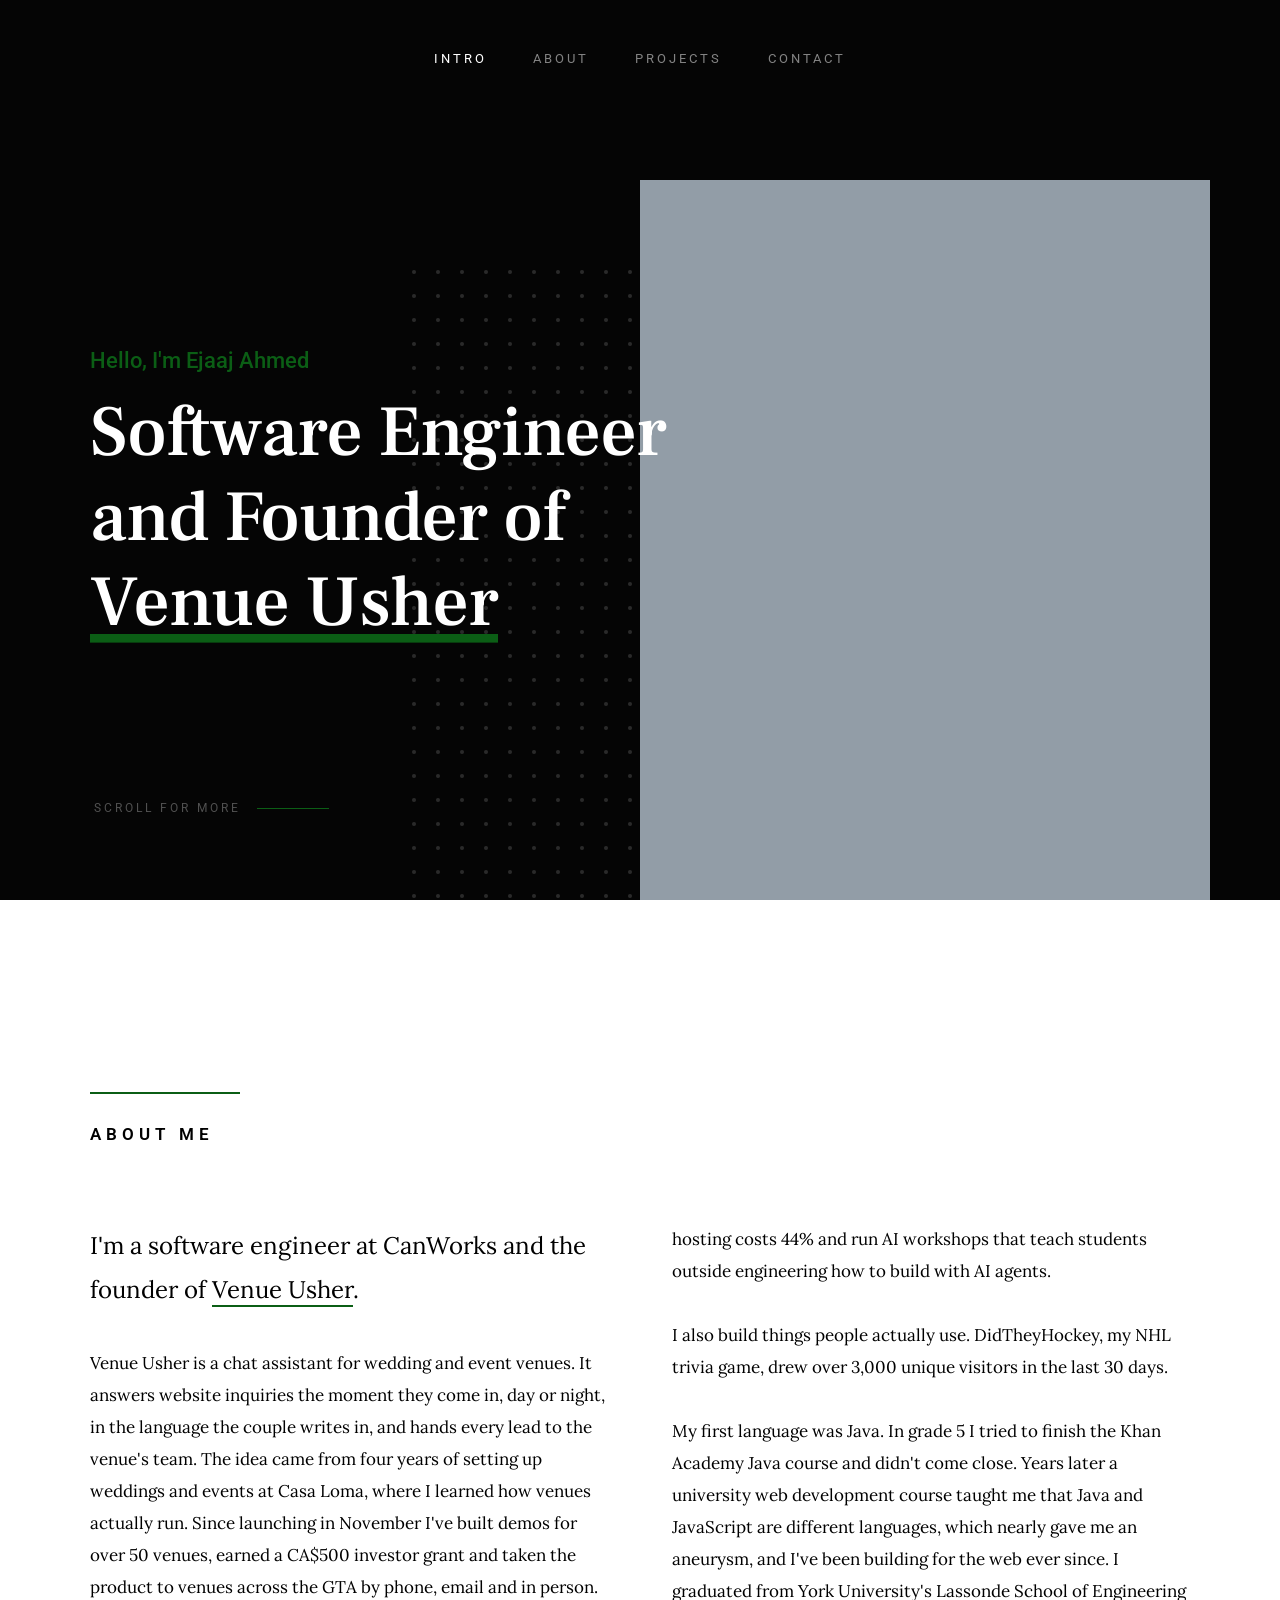
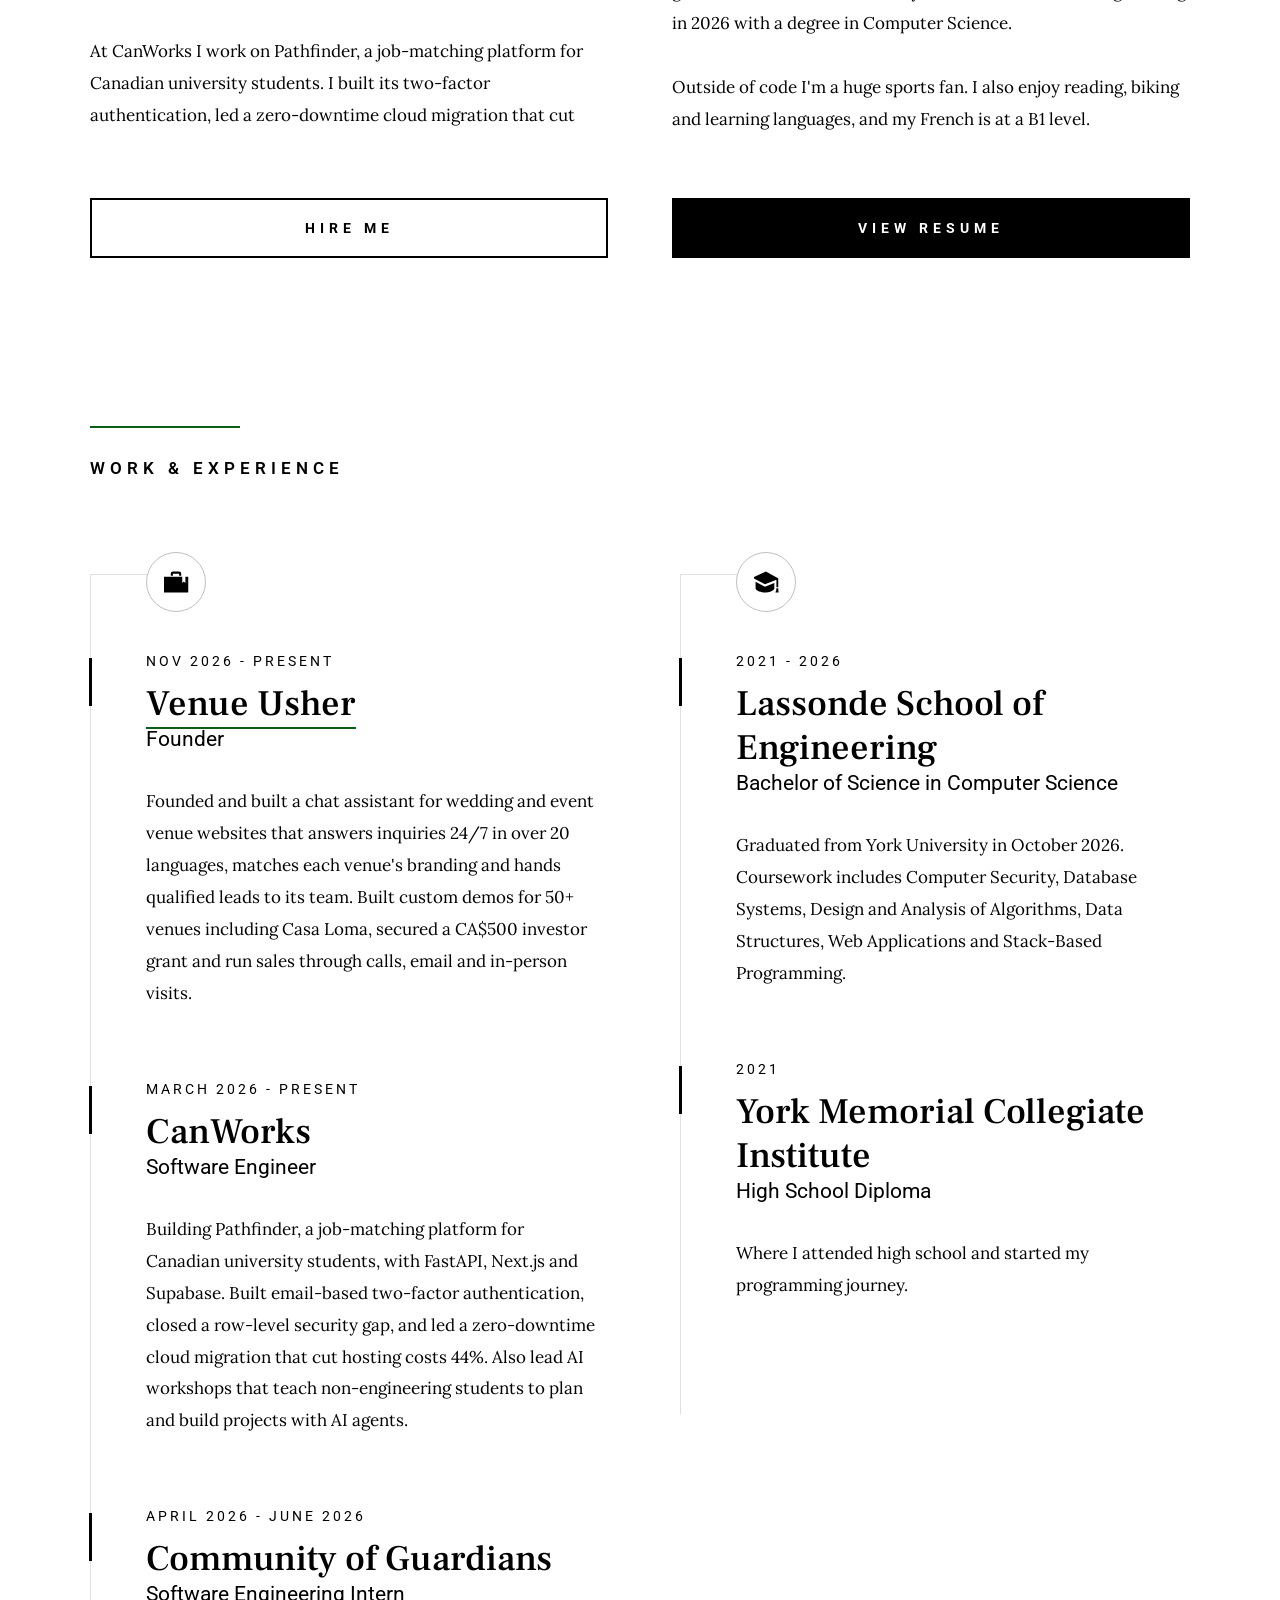
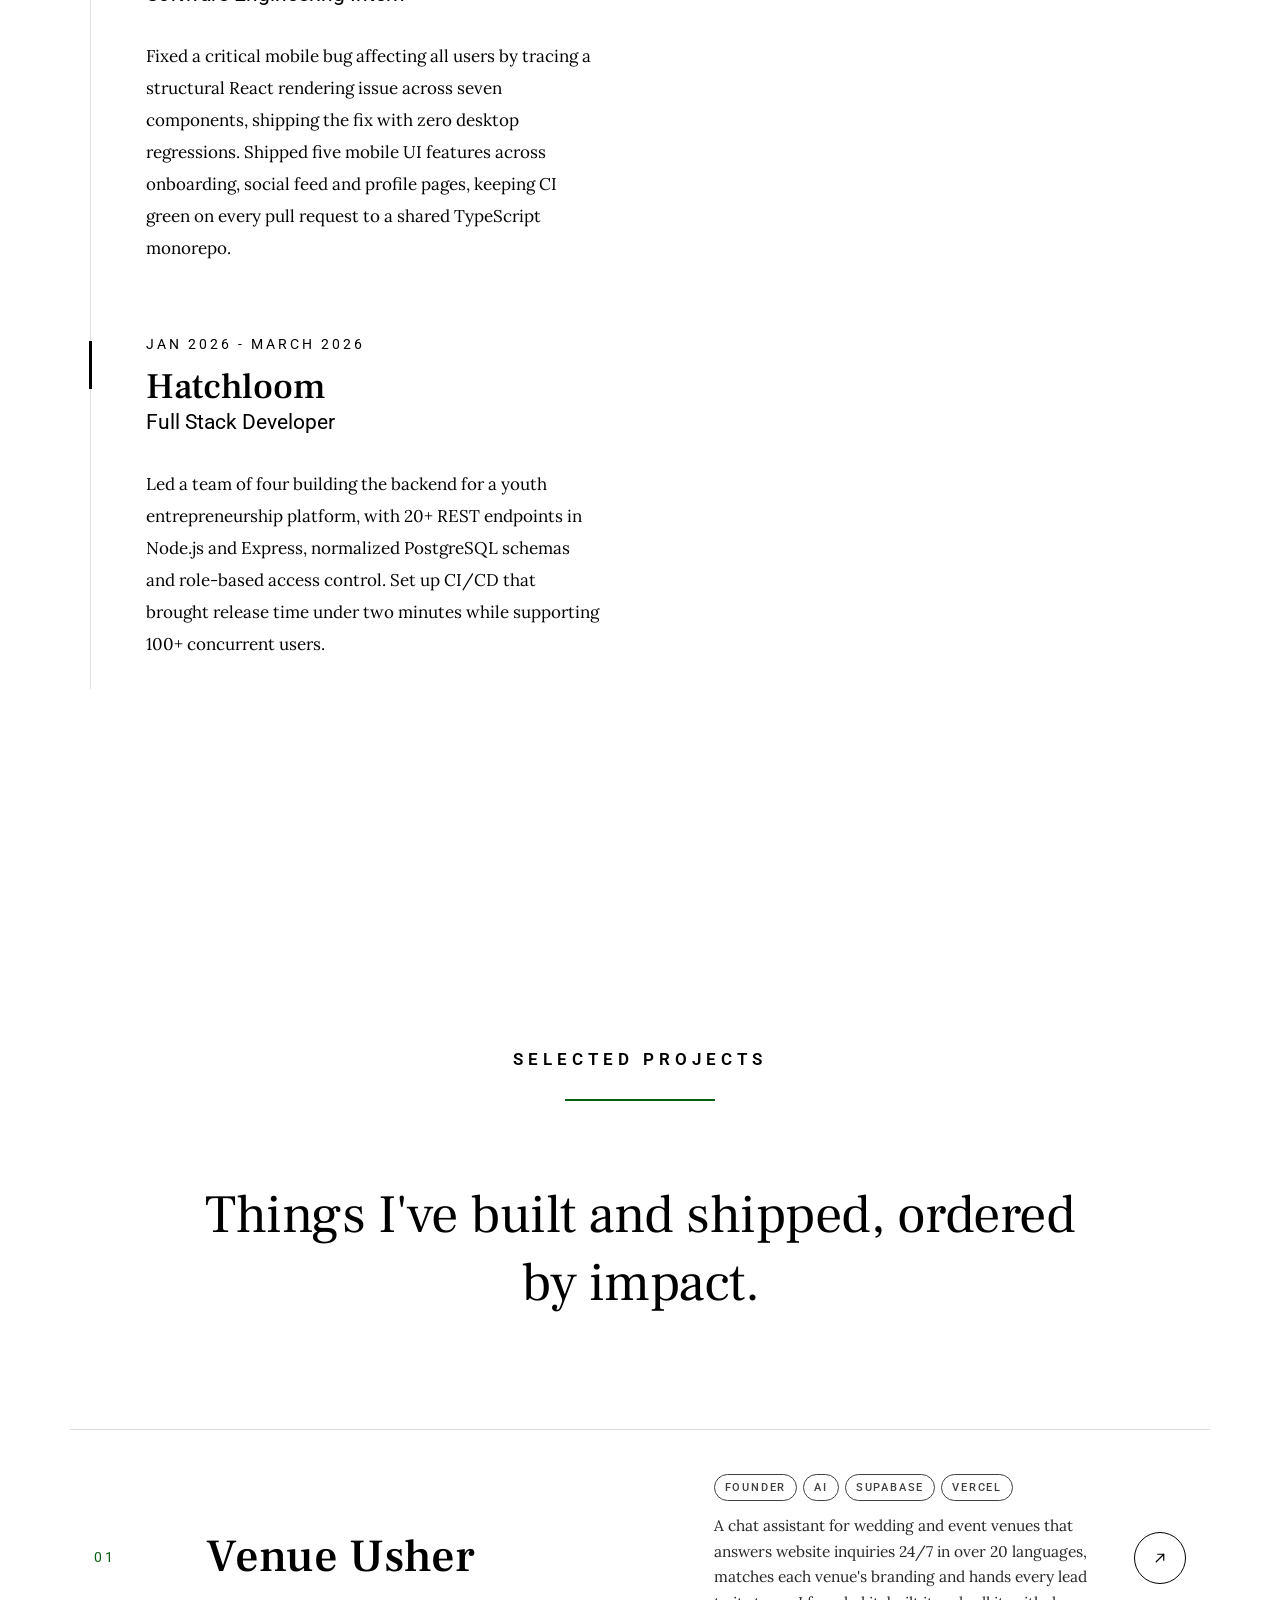
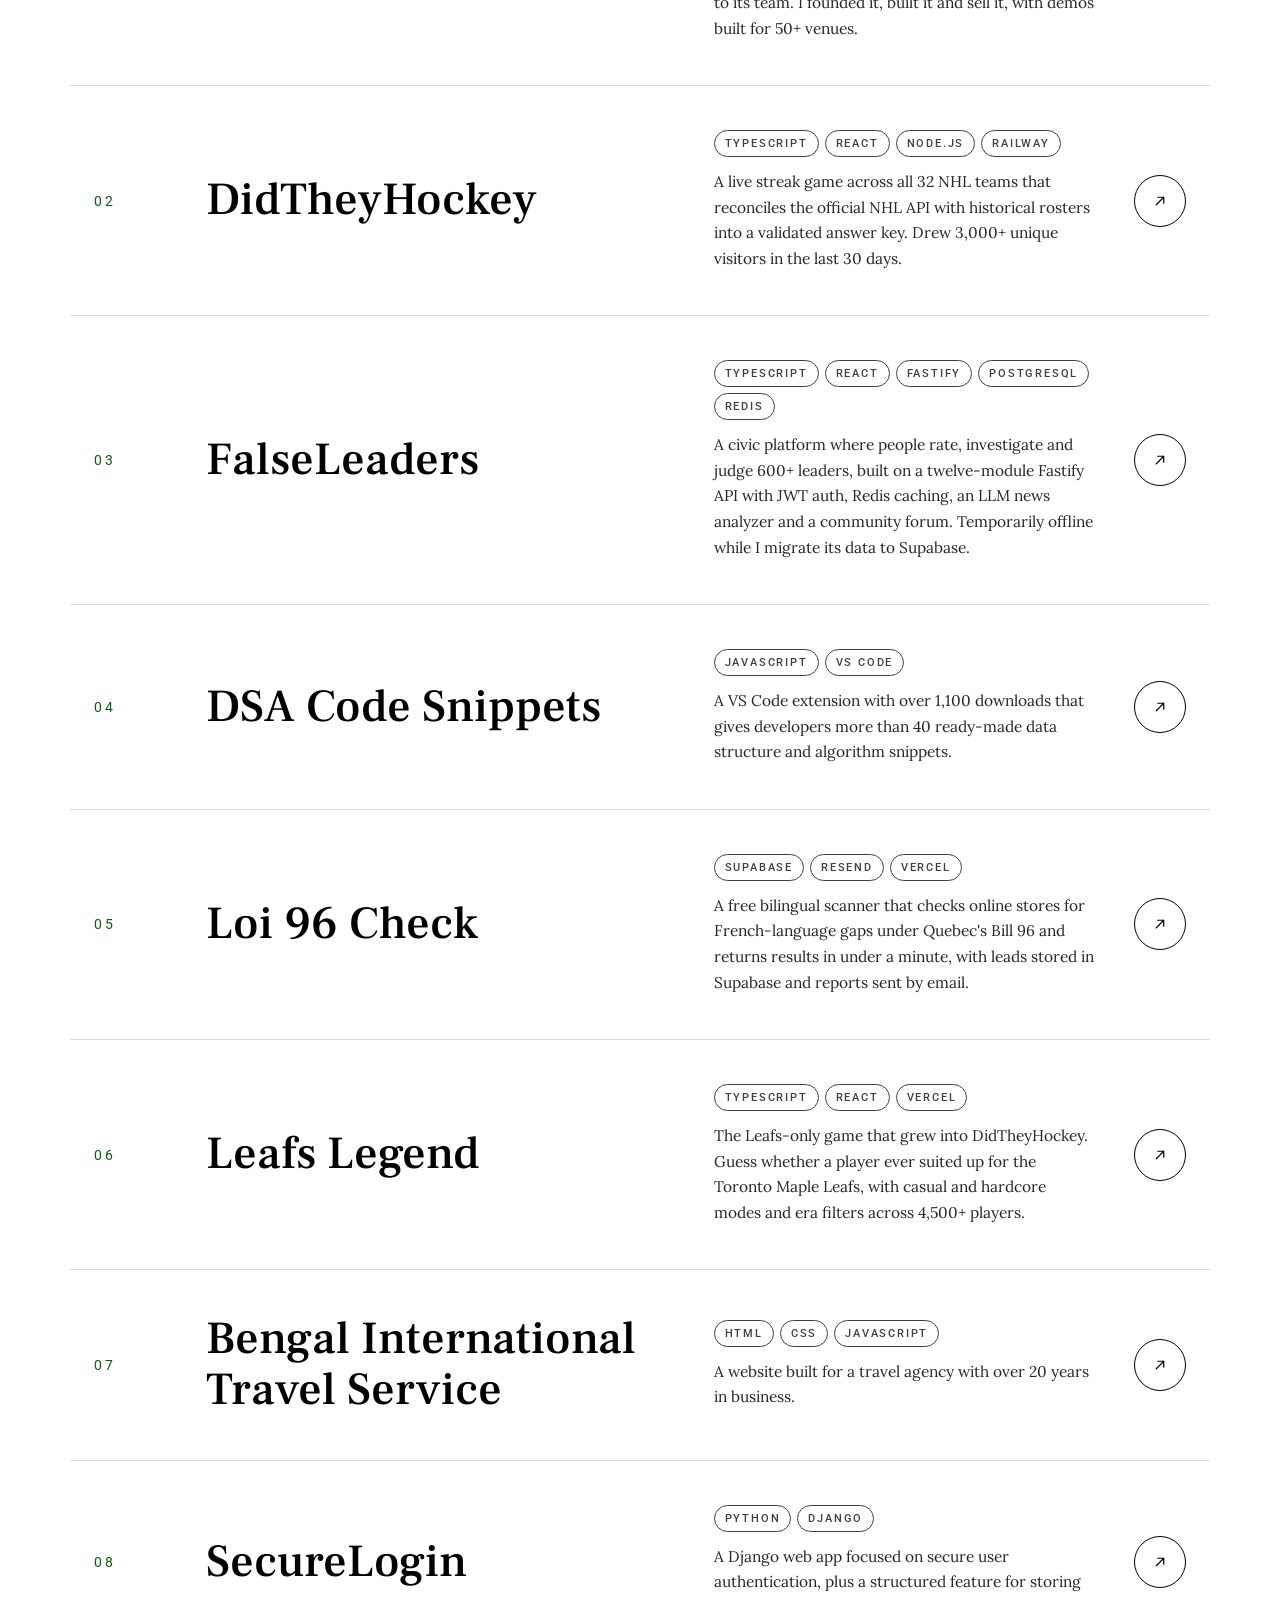
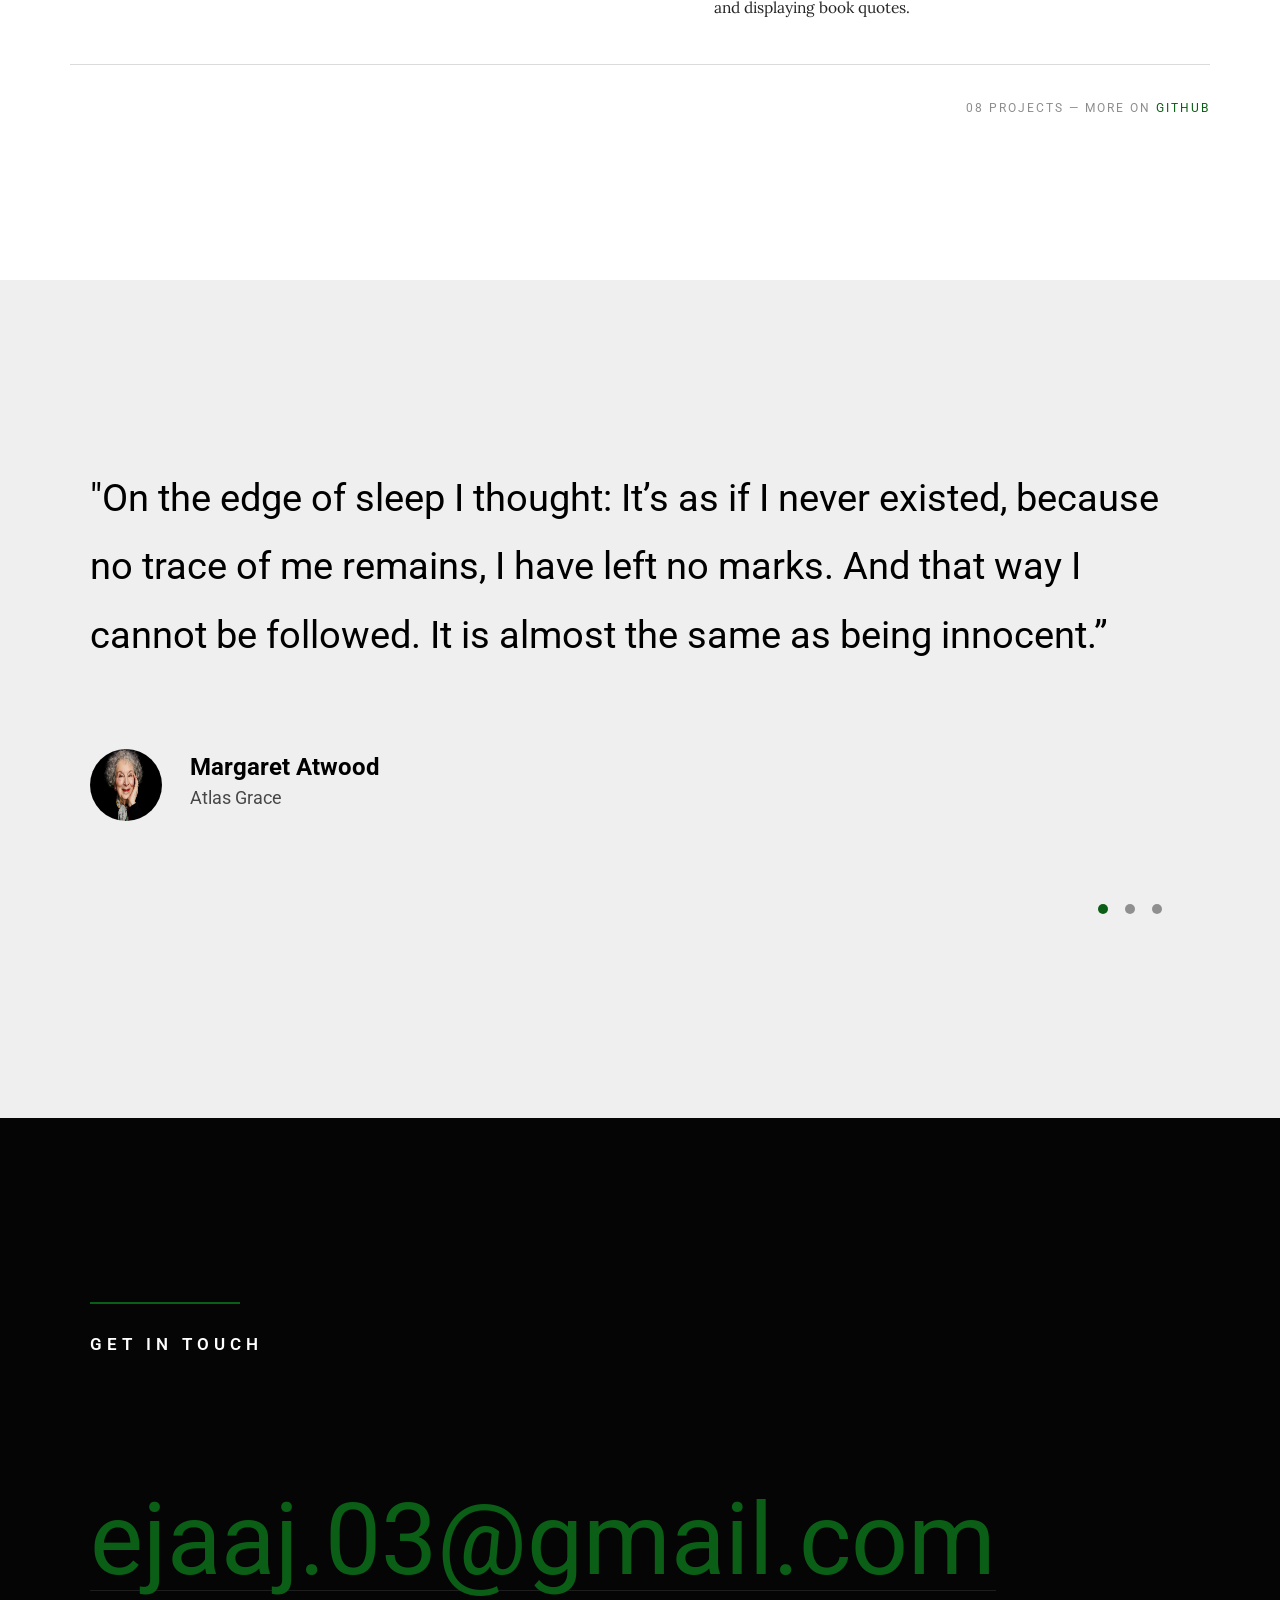
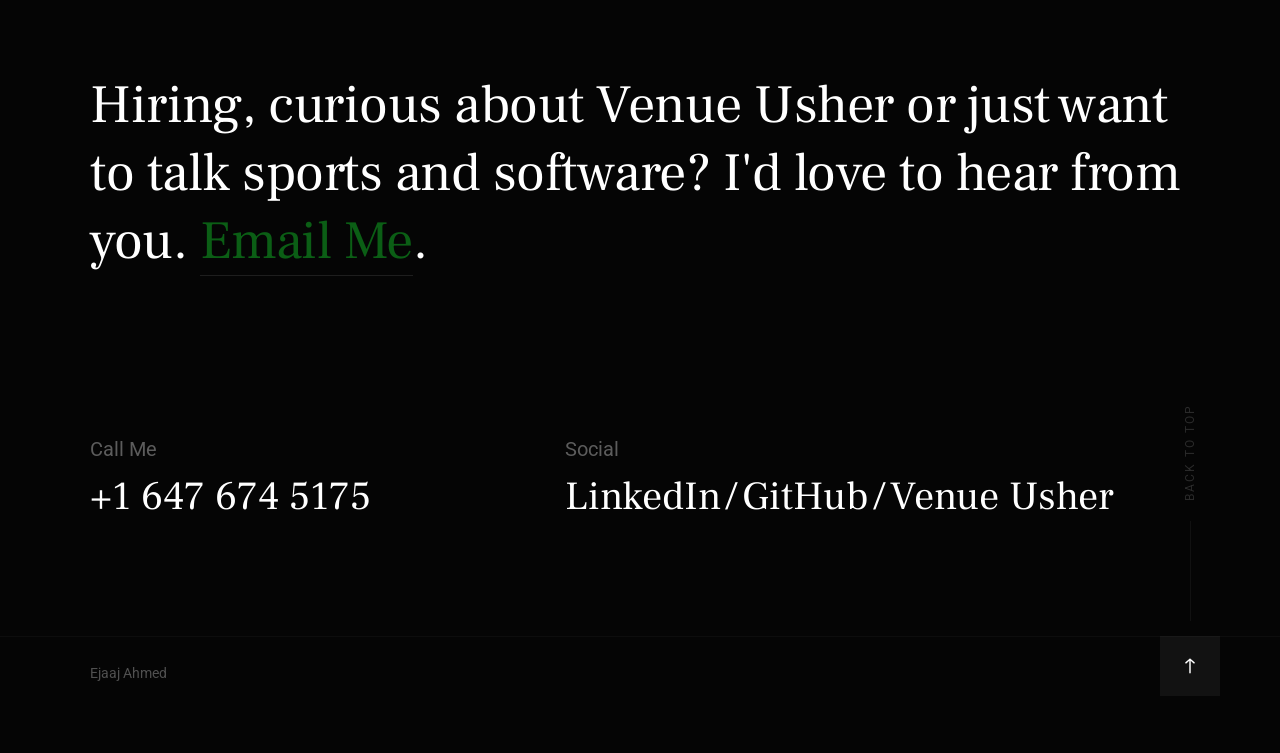
==== commit 56061997: "Feature Venue Usher, reorder projects, refresh descriptions and resume" ====
--- a/index.html
+++ b/index.html
@@ -5,9 +5,9 @@
     <!--- basic page needs
     ================================================== -->
     <meta charset="utf-8">
-    <title>Ejaaj Ahmed</title>
-    <meta name="description" content="">
-    <meta name="author" content="">
+    <title>Ejaaj Ahmed | Software Engineer and Founder of Venue Usher</title>
+    <meta name="description" content="Ejaaj Ahmed is a software engineer at CanWorks and the founder of Venue Usher, a chat assistant for wedding and event venues.">
+    <meta name="author" content="Ejaaj Ahmed">
 
     <!-- mobile specific metas
     ================================================== -->
@@ -88,10 +88,9 @@
             <div class="column large-9 mob-full intro-text">
                 <h3>Hello, I'm Ejaaj Ahmed</h3>
                 <h1>
-                    A CS New-Grad <br>
-                    Passionate For <br>
-                    Problem-Solving <br> 
-                    and Innovation
+                    Software Engineer <br>
+                    and Founder of <br>
+                    <a class="intro-venue" href="https://venueusher.com" target="_blank" rel="noopener">Venue Usher</a>
                 </h1>
             </div>
 
@@ -124,29 +123,39 @@
             <div class="row about-me__content" data-aos="fade-up">
                 <div class="column large-full about-me__text">
                     <p class="lead">
-                        In 2021, I began my education in Computer Science. Since then I have grown substantially. 
+                        I'm a software engineer at CanWorks and the founder of 
+                        <a href="https://venueusher.com" target="_blank" rel="noopener">Venue Usher</a>.
                     </p>
 
                     <p>
-                        I have made great strides not only in the realm of computer science but also in other disciplines.
+                        Venue Usher is a chat assistant for wedding and event venues. It answers website inquiries the moment 
+                        they come in, day or night, in the language the couple writes in, and hands every lead to the venue's team. 
+                        The idea came from four years of setting up weddings and events at Casa Loma, where I learned how venues 
+                        actually run. Since launching in November I've built demos for over 50 venues, earned a CA$500 investor grant 
+                        and taken the product to venues across the GTA by phone, email and in person.
                     </p>
 
                     <p>
-                        As a programmer, my background has always been in Java. When I was in grade 5, I used to try completing 
-                        the Java course on Khan Academy (I didn’t come close), so six years later in high school, I was thrilled 
-                        to have an opportunity to work with Java. It became my foundation and my window into the tech world.
+                        At CanWorks I work on Pathfinder, a job-matching platform for Canadian university students. I built its 
+                        two-factor authentication, led a zero-downtime cloud migration that cut hosting costs 44% and run AI workshops 
+                        that teach students outside engineering how to build with AI agents.
                     </p>
 
                     <p>
-                        That was until I took a university course in web development. HTML, CSS, and JavaScript blew my mind. 
-                        The fact that I could create a website was surreal, and discovering that Java and JavaScript were different 
-                        languages almost gave me an aneurysm. From there, I explored C, Python, RISC-V, and SQL, along with more advanced 
-                        Java concepts like object-oriented programming (OOP).
+                        I also build things people actually use. DidTheyHockey, my NHL trivia game, drew over 3,000 unique visitors 
+                        in the last 30 days.
                     </p>
 
                     <p>
-                    Besides programming I am a huge fan of sports. The determination and will to win of humans has always
-                    been the most amazing thing to me. I also enjoy reading, biking, and learning languages. I am currently B1 in French. 
+                        My first language was Java. In grade 5 I tried to finish the Khan Academy Java course and didn't come close. 
+                        Years later a university web development course taught me that Java and JavaScript are different languages, 
+                        which nearly gave me an aneurysm, and I've been building for the web ever since. I graduated from York 
+                        University's Lassonde School of Engineering in 2026 with a degree in Computer Science.
+                    </p>
+
+                    <p>
+                        Outside of code I'm a huge sports fan. I also enjoy reading, biking and learning languages, and my French 
+                        is at a B1 level.
                     </p>
                 </div>
             </div>
@@ -156,7 +165,7 @@
                     <a href="https://www.linkedin.com/in/ejaaj-ahmed-915254260/" class="btn btn--stroke full-width">Hire Me</a>
                 </div>
                 <div class="column large-half tab-full" data-aos="fade-up">
-                    <a href="Ejaaj_Ahmed_Resume27.pdf" class="btn btn--primary full-width">View Resume</a>
+                    <a href="Ejaaj_Ahmed_Resume28.pdf" class="btn btn--primary full-width" target="_blank" rel="noopener">View Resume</a>
                 </div>
             </div>
 
@@ -177,6 +186,21 @@
 
                         <div class="timeline__icon-wrap">
                             <span class="timeline__icon timeline__icon--work"></span>
+                        </div>
+
+                        <div class="timeline__block">
+                            <div class="timeline__bullet"></div>
+                            <div class="timeline__header">
+                                <p class="timeline__timeframe">Nov 2026 - Present</p>
+                                <h3 class="item-title"><a href="https://venueusher.com" target="_blank" rel="noopener">Venue Usher</a></h3>
+                                <h5>Founder</h5>
+                            </div>
+                            <div class="timeline__desc">
+                                <p>Founded and built a chat assistant for wedding and event venue websites that answers inquiries 24/7 
+                                    in over 20 languages, matches each venue's branding and hands qualified leads to its team. Built 
+                                    custom demos for 50+ venues including Casa Loma, secured a CA$500 investor grant and run sales 
+                                    through calls, email and in-person visits.</p>
+                            </div>
                         </div>
 
                         <div class="timeline__block">
@@ -184,12 +208,13 @@
                             <div class="timeline__header">
                                 <p class="timeline__timeframe">March 2026 - Present</p>
                                 <h3 class="item-title">CanWorks</h3>
-                                <h5>Software Engineering Intern</h5>
+                                <h5>Software Engineer</h5>
                             </div>
                             <div class="timeline__desc">
-                                <p>Developing production-ready features on a platform that connects students with employers,
-                                including AI-powered candidate matching and authentication flows. Built using React, FastAPI,
-                                and Supabase, with a focus on scalable backend integrations and database design.</p>
+                                <p>Building Pathfinder, a job-matching platform for Canadian university students, with FastAPI, 
+                                    Next.js and Supabase. Built email-based two-factor authentication, closed a row-level security gap, 
+                                    and led a zero-downtime cloud migration that cut hosting costs 44%. Also lead AI workshops that 
+                                    teach non-engineering students to plan and build projects with AI agents.</p>
                             </div>
                         </div>
 
@@ -216,76 +241,32 @@
                                 <h5>Full Stack Developer</h5>
                             </div>
                             <div class="timeline__desc">
-                                <p>In this role I was assigned to lead a team in developing a full stack web application for
-                                    a entrepeneurship program for youth. I was tasked to build a fully functional demo ready to present
-                                    to investors.
-                                </p>
-                            </div>
+                                <p>Led a team of four building the backend for a youth entrepreneurship platform, with 20+ REST 
+                                    endpoints in Node.js and Express, normalized PostgreSQL schemas and role-based access control. 
+                                    Set up CI/CD that brought release time under two minutes while supporting 100+ concurrent users.</p>
+                            </div>
+                        </div>
+
+                    </div>
+                </div>
+
+                <div class="column large-half tab-full" data-aos="fade-up">
+                    <div class="timeline">
+
+                        <div class="timeline__icon-wrap">
+                            <span class="timeline__icon timeline__icon--education"></span>
                         </div>
 
                         <div class="timeline__block">
                             <div class="timeline__bullet"></div>
                             <div class="timeline__header">
-                                <p class="timeline__timeframe">Sep 2022 - Jan 2024</p>
-                                <h3 class="item-title">Ignite Tech Play</h3>
-                                <h5>Robotic System Specialist</h5>
-                            </div>
-                            <div class="timeline__desc">
-                                <p>In this role I coached over 20 teams in developing and programming
-                                    robots using EV3 software. I worked with companies such as Shopify and 
-                                    TD Bank to organize engaging events for our clients.
-                                </p>
-                            </div>
-                        </div>
-
-                        <div class="timeline__block">
-                            <div class="timeline__bullet"></div>
-                            <div class="timeline__header">
-                                <p class="timeline__timeframe">Jun 2022 - Sep 2022</p>
-                                <h3 class="item-title">Red House Realty, Brokerage</h3>
-                                <h5>IT Intern</h5>
-                            </div>
-                            <div class="timeline__desc">
-                                <p>My first internship where I had the opportunity to witness and learn about the day-to-day operations of a real estate brokerage. I shadowed various experienced 
-                                    professionals and collaborated with others to solve problems such as office organization and database inefficiencies.
-                                </p>
-                            </div>
-                        </div>
-
-                    </div>
-                </div>
-
-                <div class="column large-half tab-full" data-aos="fade-up">
-                    <div class="timeline">
-
-                        <div class="timeline__icon-wrap">
-                            <span class="timeline__icon timeline__icon--education"></span>
-                        </div>
-
-                        <div class="timeline__block">
-                            <div class="timeline__bullet"></div>
-                            <div class="timeline__header">
-                                <p class="timeline__timeframe">Dec 2026</p>
-                                <h3 class="item-title">CompTIA</h3>
-                                <h5>CompTIA Security+ Certification</h5>
-                            </div>
-                            <div class="timeline__desc">
-                                <p>In progress, expected December 2026. Covers threats and vulnerabilities, 
-                                    identity and access management, cryptography, network security and incident response.</p>
-                            </div>
-                        </div>
-
-                        <div class="timeline__block">
-                            <div class="timeline__bullet"></div>
-                            <div class="timeline__header">
-                                <p class="timeline__timeframe">2026</p>
+                                <p class="timeline__timeframe">2021 - 2026</p>
                                 <h3 class="item-title">Lassonde School of Engineering</h3>
                                 <h5>Bachelor of Science in Computer Science</h5>
                             </div>
                             <div class="timeline__desc">
-                                <p>Where I'm refining my skills as a tech professional. Relevant coursework: Data Structures, 
-                                    Web Applications, Object Oriented Programming, Implementing and Testing Application Programming Interfaces (APIs), 
-                                    Database Systems and Stack-Based Programming. </p>
+                                <p>Graduated from York University in October 2026. Coursework includes Computer Security, Database Systems, 
+                                    Design and Analysis of Algorithms, Data Structures, Web Applications and Stack-Based Programming.</p>
                             </div>
                         </div>
 
@@ -317,20 +298,20 @@
             <div class="column large-full">
                 <h2 class="section-heading section-heading--centerbottom">Selected Projects</h2>
                 <p class="section-desc">
-                    An index of things I've built. Hover a row to preview it, click to open.
+                    Things I've built and shipped, ordered by impact.
                 </p>
             </div>
         </div> <!-- end heading-block -->
 
         <div class="pindex">
 
-            <a class="pindex__row" href="https://falseleaders.com" target="_blank" rel="noopener" data-preview="images/portfolio/FalseLeaders.jpg" data-aos="fade-up">
-                <img class="pindex__thumb" src="images/portfolio/FalseLeaders.jpg" alt="FalseLeaders preview" loading="lazy">
+            <a class="pindex__row" href="https://venueusher.com" target="_blank" rel="noopener" data-preview="images/portfolio/VenueUsher.jpg" data-aos="fade-up">
+                <img class="pindex__thumb" src="images/portfolio/VenueUsher.jpg" alt="Venue Usher preview" loading="lazy">
                 <span class="pindex__num">01</span>
-                <h3 class="pindex__title">FalseLeaders</h3>
-                <div class="pindex__meta">
-                    <ul class="pindex__tags"><li>TypeScript</li><li>React</li><li>Fastify</li><li>PostgreSQL</li><li>Redis</li></ul>
-                    <p class="pindex__desc">A civic platform that scores Canadian MPs on controversies, funding and voting record. Twelve-module Fastify API with JWT auth, Redis caching and an LLM news analyzer.</p>
+                <h3 class="pindex__title">Venue Usher</h3>
+                <div class="pindex__meta">
+                    <ul class="pindex__tags"><li>Founder</li><li>AI</li><li>Supabase</li><li>Vercel</li></ul>
+                    <p class="pindex__desc">A chat assistant for wedding and event venues that answers website inquiries 24/7 in over 20 languages, matches each venue's branding and hands every lead to its team. I founded it, built it and sell it, with demos built for 50+ venues.</p>
                 </div>
                 <span class="pindex__arrow" aria-hidden="true"><svg viewBox="0 0 24 24"><path d="M7 17L17 7M9 7h8v8"/></svg></span>
             </a>
@@ -341,18 +322,18 @@
                 <h3 class="pindex__title">DidTheyHockey</h3>
                 <div class="pindex__meta">
                     <ul class="pindex__tags"><li>TypeScript</li><li>React</li><li>Node.js</li><li>Railway</li></ul>
-                    <p class="pindex__desc">A live streak game across all 32 NHL teams. Reconciles the official NHL API with historical rosters into a validated answer key. In production with a recurring user base.</p>
-                </div>
-                <span class="pindex__arrow" aria-hidden="true"><svg viewBox="0 0 24 24"><path d="M7 17L17 7M9 7h8v8"/></svg></span>
-            </a>
-
-            <a class="pindex__row" href="https://leafs-legend.vercel.app/" target="_blank" rel="noopener" data-preview="images/portfolio/LeafsLegend.jpg" data-aos="fade-up">
-                <img class="pindex__thumb" src="images/portfolio/LeafsLegend.jpg" alt="Leafs Legend preview" loading="lazy">
+                    <p class="pindex__desc">A live streak game across all 32 NHL teams that reconciles the official NHL API with historical rosters into a validated answer key. Drew 3,000+ unique visitors in the last 30 days.</p>
+                </div>
+                <span class="pindex__arrow" aria-hidden="true"><svg viewBox="0 0 24 24"><path d="M7 17L17 7M9 7h8v8"/></svg></span>
+            </a>
+
+            <a class="pindex__row" href="https://falseleaders.com" target="_blank" rel="noopener" data-preview="images/portfolio/FalseLeaders.jpg" data-aos="fade-up">
+                <img class="pindex__thumb" src="images/portfolio/FalseLeaders.jpg" alt="FalseLeaders preview" loading="lazy">
                 <span class="pindex__num">03</span>
-                <h3 class="pindex__title">Leafs Legend</h3>
-                <div class="pindex__meta">
-                    <ul class="pindex__tags"><li>TypeScript</li><li>React</li><li>Vercel</li></ul>
-                    <p class="pindex__desc">The Blue and White streak game. Shown an NHL player, guess whether they ever suited up for the Toronto Maple Leafs, with casual and hardcore modes and era filters across a pool of 4500+ players.</p>
+                <h3 class="pindex__title">FalseLeaders</h3>
+                <div class="pindex__meta">
+                    <ul class="pindex__tags"><li>TypeScript</li><li>React</li><li>Fastify</li><li>PostgreSQL</li><li>Redis</li></ul>
+                    <p class="pindex__desc">A civic platform where people rate, investigate and judge 600+ leaders, built on a twelve-module Fastify API with JWT auth, Redis caching, an LLM news analyzer and a community forum. Temporarily offline while I migrate its data to Supabase.</p>
                 </div>
                 <span class="pindex__arrow" aria-hidden="true"><svg viewBox="0 0 24 24"><path d="M7 17L17 7M9 7h8v8"/></svg></span>
             </a>
@@ -363,25 +344,47 @@
                 <h3 class="pindex__title">DSA Code Snippets</h3>
                 <div class="pindex__meta">
                     <ul class="pindex__tags"><li>JavaScript</li><li>VS Code</li></ul>
-                    <p class="pindex__desc">A VS Code extension with over 1100 downloads that gives users more than 40 ready-made data structure and algorithm snippets.</p>
+                    <p class="pindex__desc">A VS Code extension with over 1,100 downloads that gives developers more than 40 ready-made data structure and algorithm snippets.</p>
+                </div>
+                <span class="pindex__arrow" aria-hidden="true"><svg viewBox="0 0 24 24"><path d="M7 17L17 7M9 7h8v8"/></svg></span>
+            </a>
+
+            <a class="pindex__row" href="https://loi96check.ca" target="_blank" rel="noopener" data-preview="images/portfolio/Loi96Check.jpg" data-aos="fade-up">
+                <img class="pindex__thumb" src="images/portfolio/Loi96Check.jpg" alt="Loi 96 Check preview" loading="lazy">
+                <span class="pindex__num">05</span>
+                <h3 class="pindex__title">Loi 96 Check</h3>
+                <div class="pindex__meta">
+                    <ul class="pindex__tags"><li>Supabase</li><li>Resend</li><li>Vercel</li></ul>
+                    <p class="pindex__desc">A free bilingual scanner that checks online stores for French-language gaps under Quebec's Bill 96 and returns results in under a minute, with leads stored in Supabase and reports sent by email.</p>
+                </div>
+                <span class="pindex__arrow" aria-hidden="true"><svg viewBox="0 0 24 24"><path d="M7 17L17 7M9 7h8v8"/></svg></span>
+            </a>
+
+            <a class="pindex__row" href="https://leafs-legend.vercel.app/" target="_blank" rel="noopener" data-preview="images/portfolio/LeafsLegend.jpg" data-aos="fade-up">
+                <img class="pindex__thumb" src="images/portfolio/LeafsLegend.jpg" alt="Leafs Legend preview" loading="lazy">
+                <span class="pindex__num">06</span>
+                <h3 class="pindex__title">Leafs Legend</h3>
+                <div class="pindex__meta">
+                    <ul class="pindex__tags"><li>TypeScript</li><li>React</li><li>Vercel</li></ul>
+                    <p class="pindex__desc">The Leafs-only game that grew into DidTheyHockey. Guess whether a player ever suited up for the Toronto Maple Leafs, with casual and hardcore modes and era filters across 4,500+ players.</p>
                 </div>
                 <span class="pindex__arrow" aria-hidden="true"><svg viewBox="0 0 24 24"><path d="M7 17L17 7M9 7h8v8"/></svg></span>
             </a>
 
             <a class="pindex__row" href="https://bengalinternationaltravelservice.ca/" target="_blank" rel="noopener" data-preview="images/portfolio/hajj.webp" data-aos="fade-up">
                 <img class="pindex__thumb" src="images/portfolio/hajj.webp" alt="Bengal International Travel Service preview" loading="lazy">
-                <span class="pindex__num">05</span>
+                <span class="pindex__num">07</span>
                 <h3 class="pindex__title">Bengal International Travel Service</h3>
                 <div class="pindex__meta">
                     <ul class="pindex__tags"><li>HTML</li><li>CSS</li><li>JavaScript</li></ul>
-                    <p class="pindex__desc">A website built for a travel agency with over 20 years of experience.</p>
+                    <p class="pindex__desc">A website built for a travel agency with over 20 years in business.</p>
                 </div>
                 <span class="pindex__arrow" aria-hidden="true"><svg viewBox="0 0 24 24"><path d="M7 17L17 7M9 7h8v8"/></svg></span>
             </a>
 
             <a class="pindex__row" href="https://github.com/EjaajAhmed/django-secure-login" target="_blank" rel="noopener" data-preview="images/dc4f9143-a2e2-4a97-b1c4-19b3517c2063.png" data-aos="fade-up">
                 <img class="pindex__thumb" src="images/dc4f9143-a2e2-4a97-b1c4-19b3517c2063.png" alt="SecureLogin preview" loading="lazy">
-                <span class="pindex__num">06</span>
+                <span class="pindex__num">08</span>
                 <h3 class="pindex__title">SecureLogin</h3>
                 <div class="pindex__meta">
                     <ul class="pindex__tags"><li>Python</li><li>Django</li></ul>
@@ -392,7 +395,7 @@
 
         </div> <!-- end pindex -->
 
-        <p class="pindex__footnote">06 projects &mdash; more on <a href="https://github.com/EjaajAhmed" target="_blank" rel="noopener">GitHub</a></p>
+        <p class="pindex__footnote">08 projects &mdash; more on <a href="https://github.com/EjaajAhmed" target="_blank" rel="noopener">GitHub</a></p>
 
         <div class="pindex__preview" aria-hidden="true"></div>
 
@@ -469,7 +472,7 @@
                 </p>
 
                 <p class="section-desc">
-                    Feel free to contact me! Whether you have any questions, a collaboration proposal, or simply want to chat about shared interests, don't hesitate to get in touch.
+                    Hiring, curious about Venue Usher or just want to talk sports and software? I'd love to hear from you.
                 <a href="mailto:ejaaj.03@gmail.com">Email Me</a>.
                 </p>
             </div>
@@ -479,7 +482,7 @@
 
             <div class="column large-5 medium-full contact-phone">
                 <h4>Call Me</h4>
-                <a href="tel:197-543-2345">+647 674 5175</a>
+                <a href="tel:+16476745175">+1 647 674 5175</a>
             </div>
 
             <div class="column large-7 medium-full contact-social">
@@ -487,6 +490,7 @@
                 <ul>
                     <li><a href="https://www.linkedin.com/in/ejaaj-ahmed-915254260/" title="LinkedIn">LinkedIn</a></li>
                     <li><a href="https://github.com/EjaajAhmed" title="GitHub">GitHub</a></li>
+                    <li><a href="https://venueusher.com" title="Venue Usher">Venue Usher</a></li>
                     
                 </ul>
             </div>
--- a/css/projects.css
+++ b/css/projects.css
@@ -273,3 +273,32 @@
     transition: none;
   }
 }
+
+/* ===================================================================
+ * # founder highlights
+ * ------------------------------------------------------------------- */
+.intro-text h1 .intro-venue {
+  color: #ffffff;
+  background-image: linear-gradient(#0b5e15, #0b5e15);
+  background-repeat: no-repeat;
+  background-size: 100% 0.12em;
+  background-position: 0 92%;
+  transition: background-size 0.35s ease, color 0.35s ease;
+}
+
+.intro-text h1 .intro-venue:hover,
+.intro-text h1 .intro-venue:focus-visible {
+  color: #7fd58b;
+  background-size: 100% 0.2em;
+}
+
+.about-me__text .lead a,
+.timeline__header .item-title a {
+  color: inherit;
+  border-bottom: 2px solid #0b5e15;
+}
+
+.about-me__text .lead a:hover,
+.timeline__header .item-title a:hover {
+  color: #0b5e15;
+}
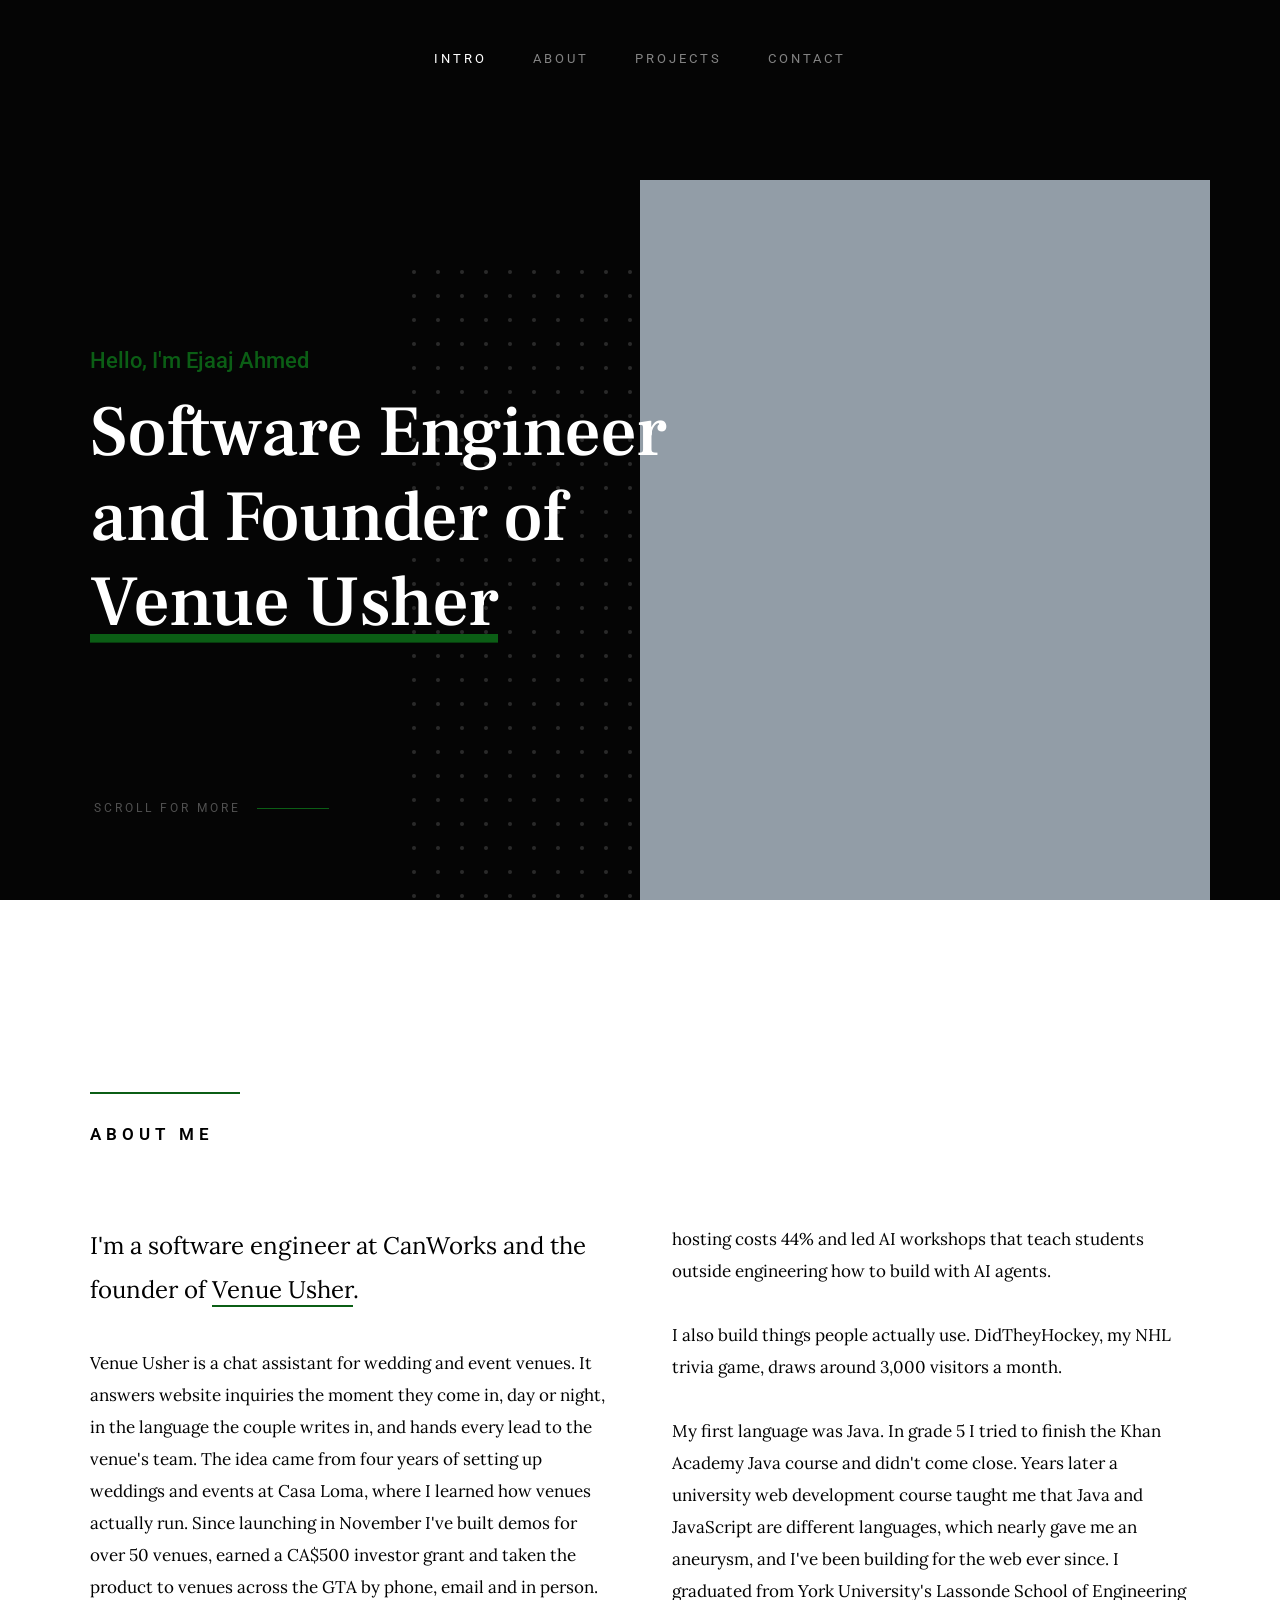
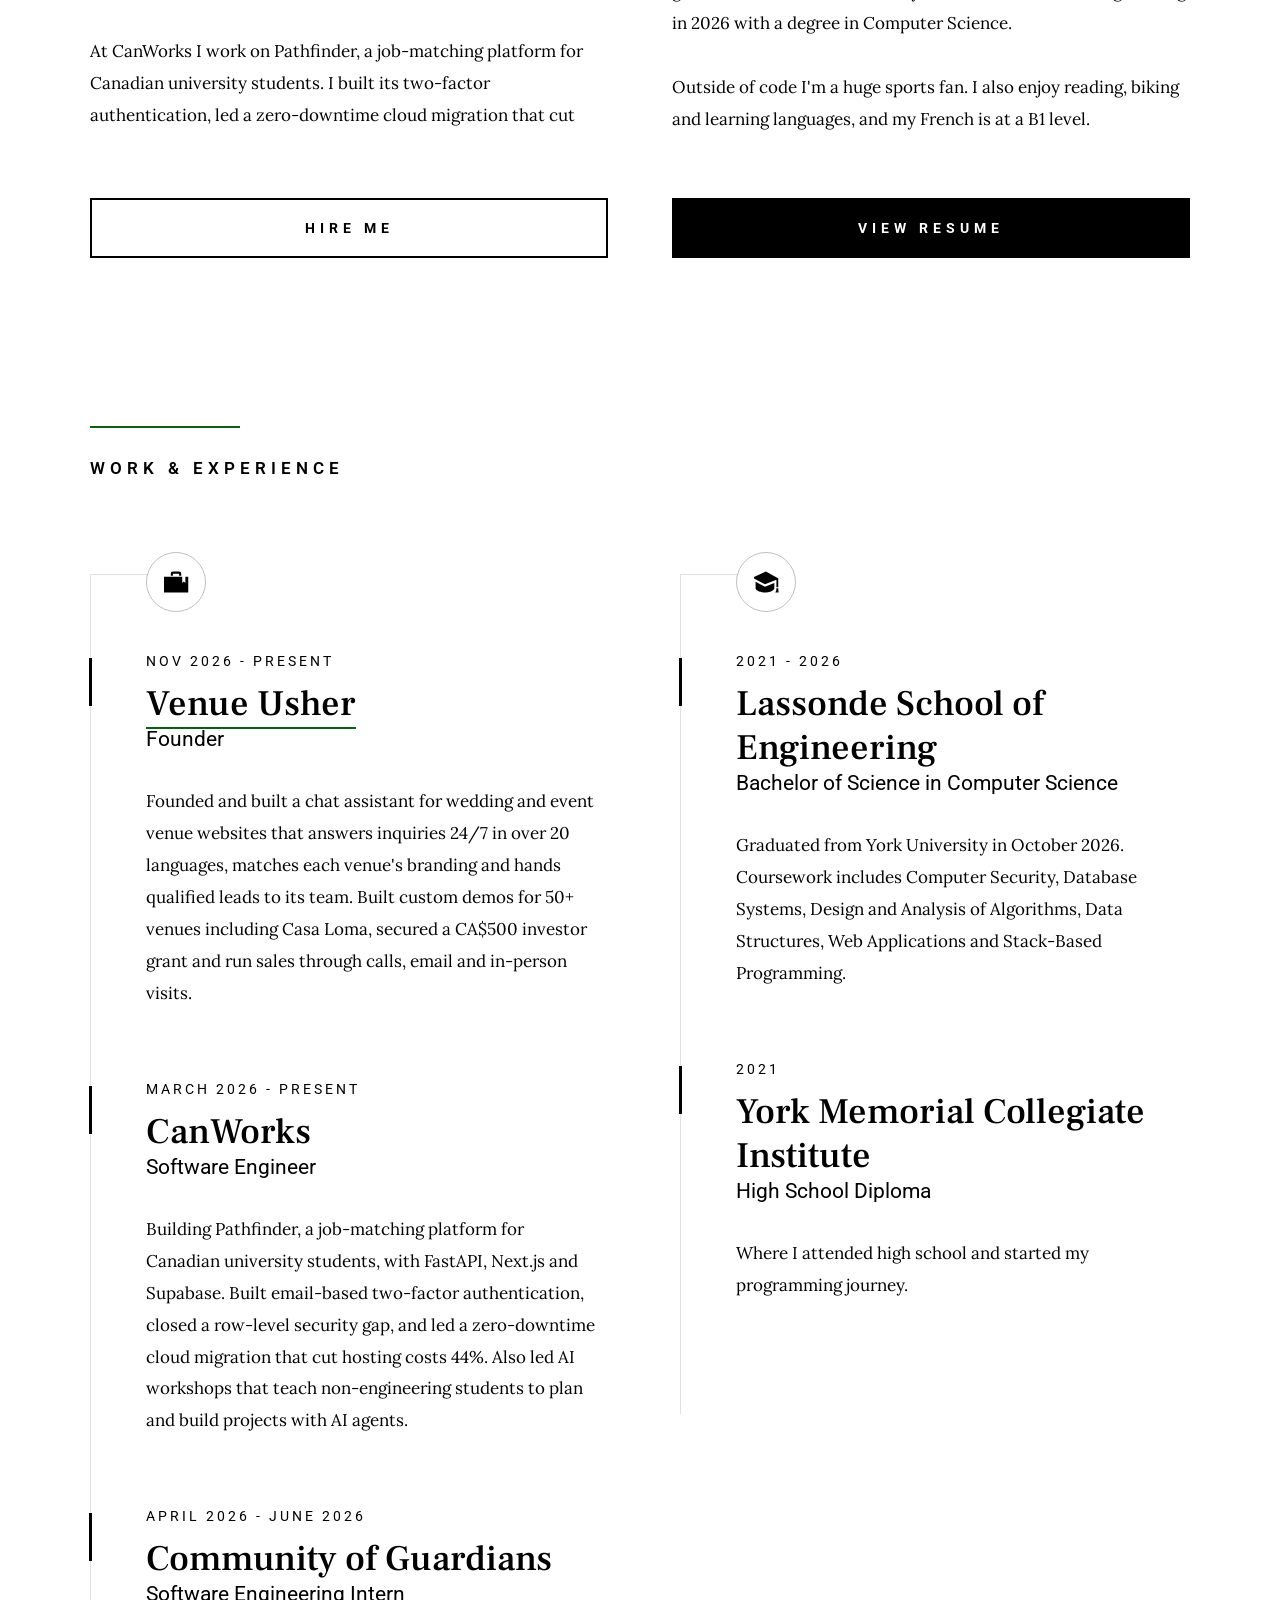
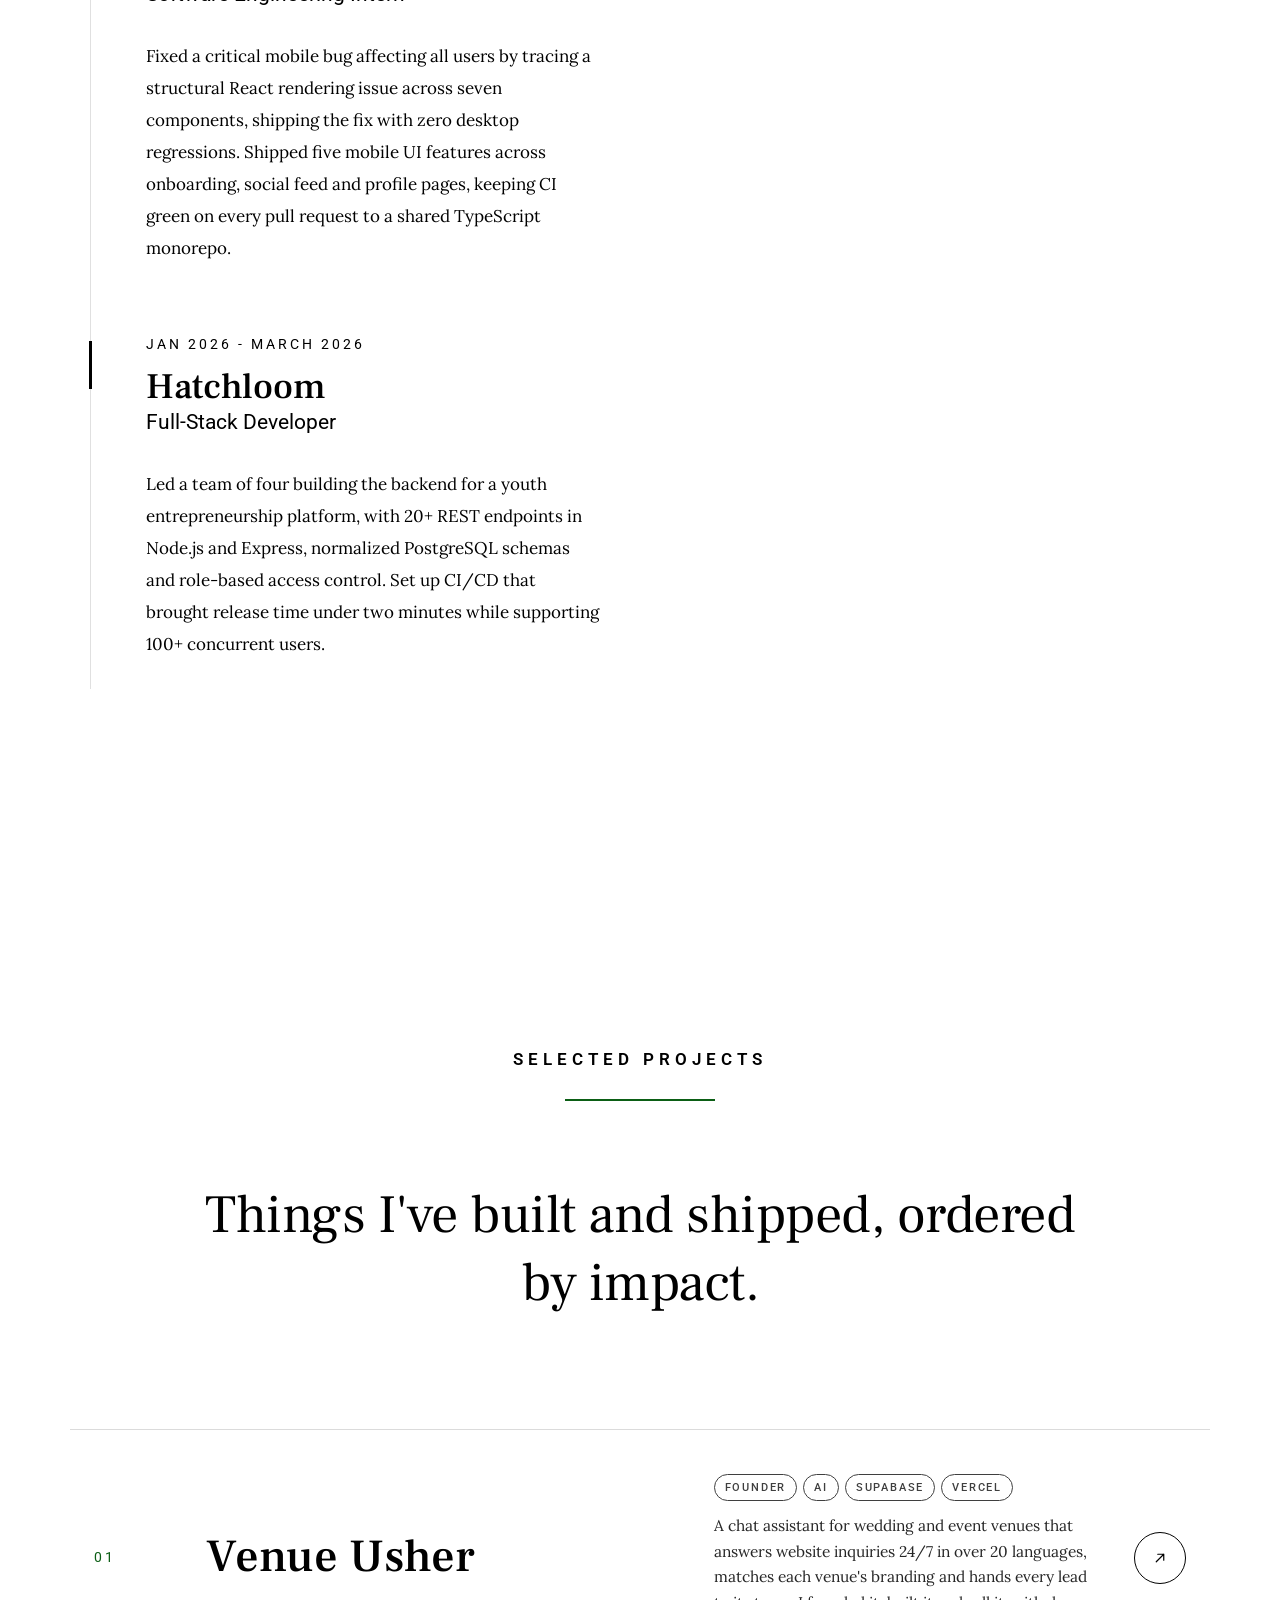
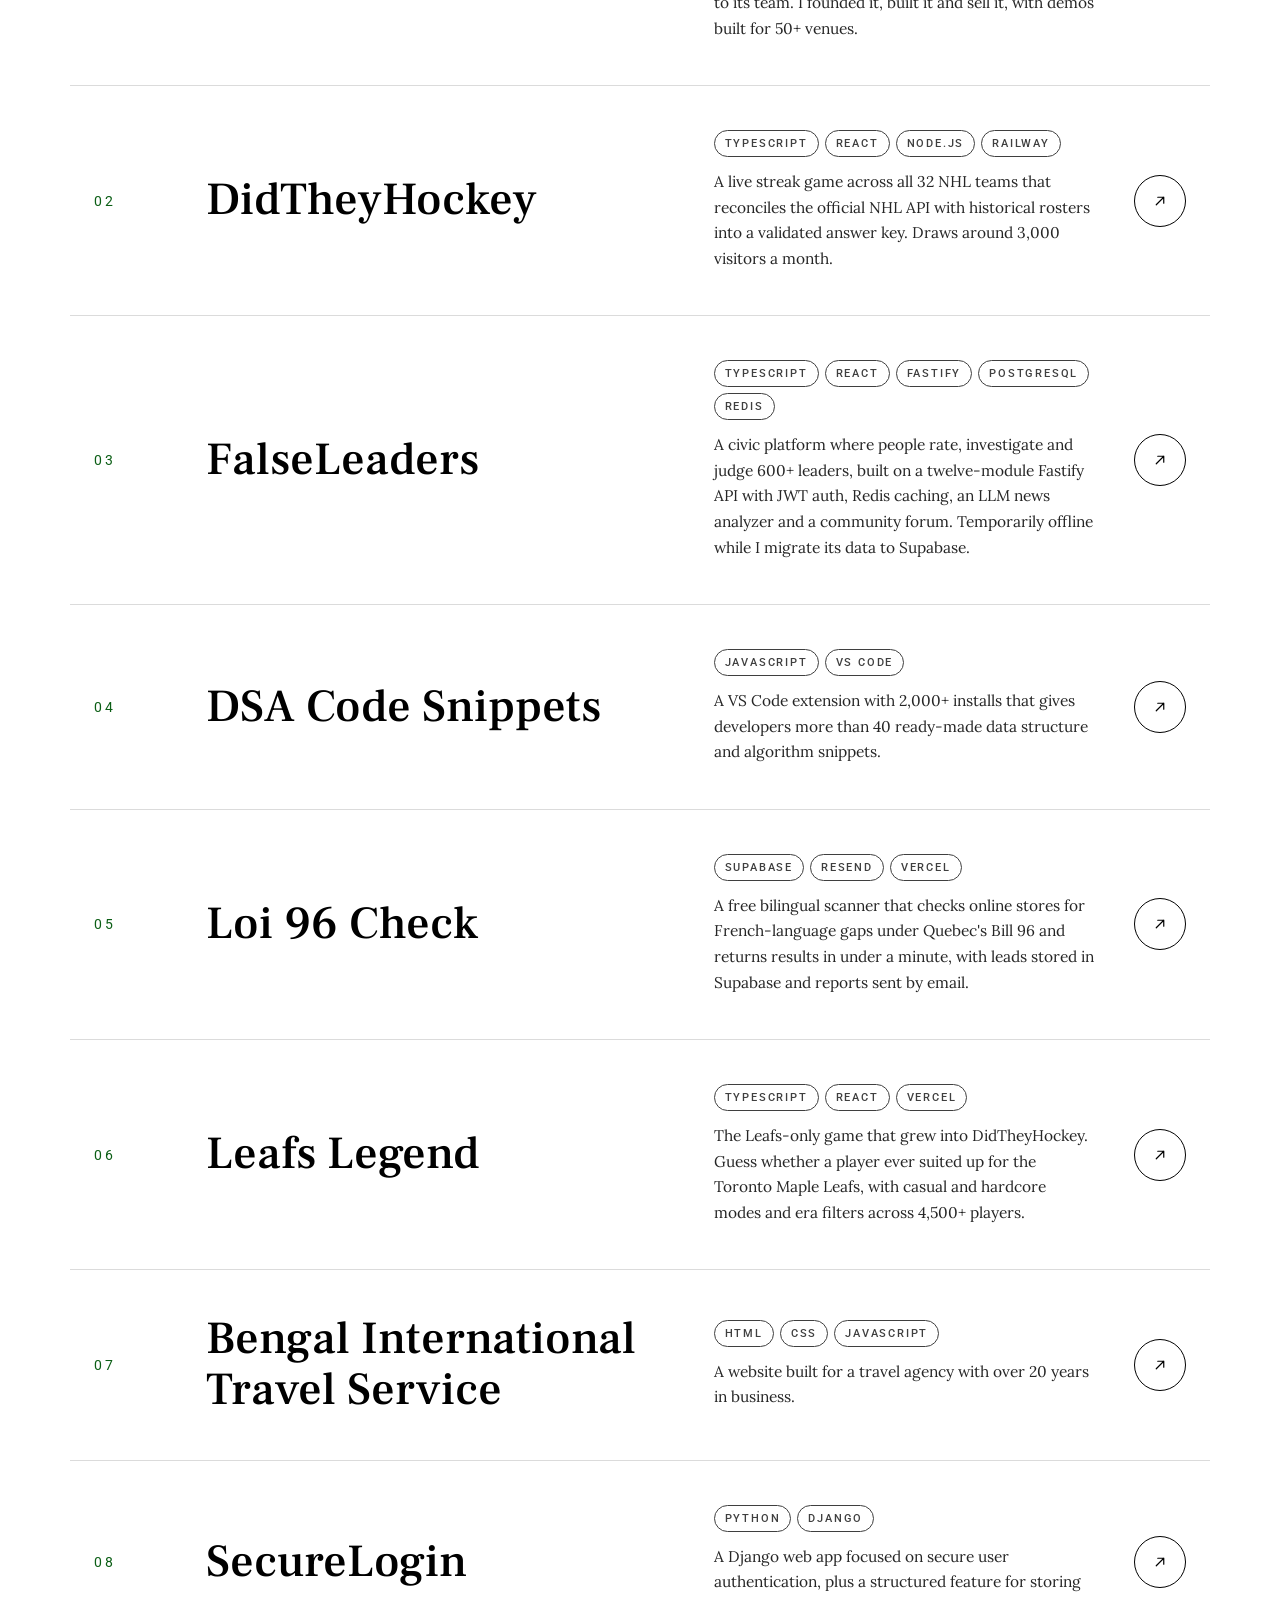
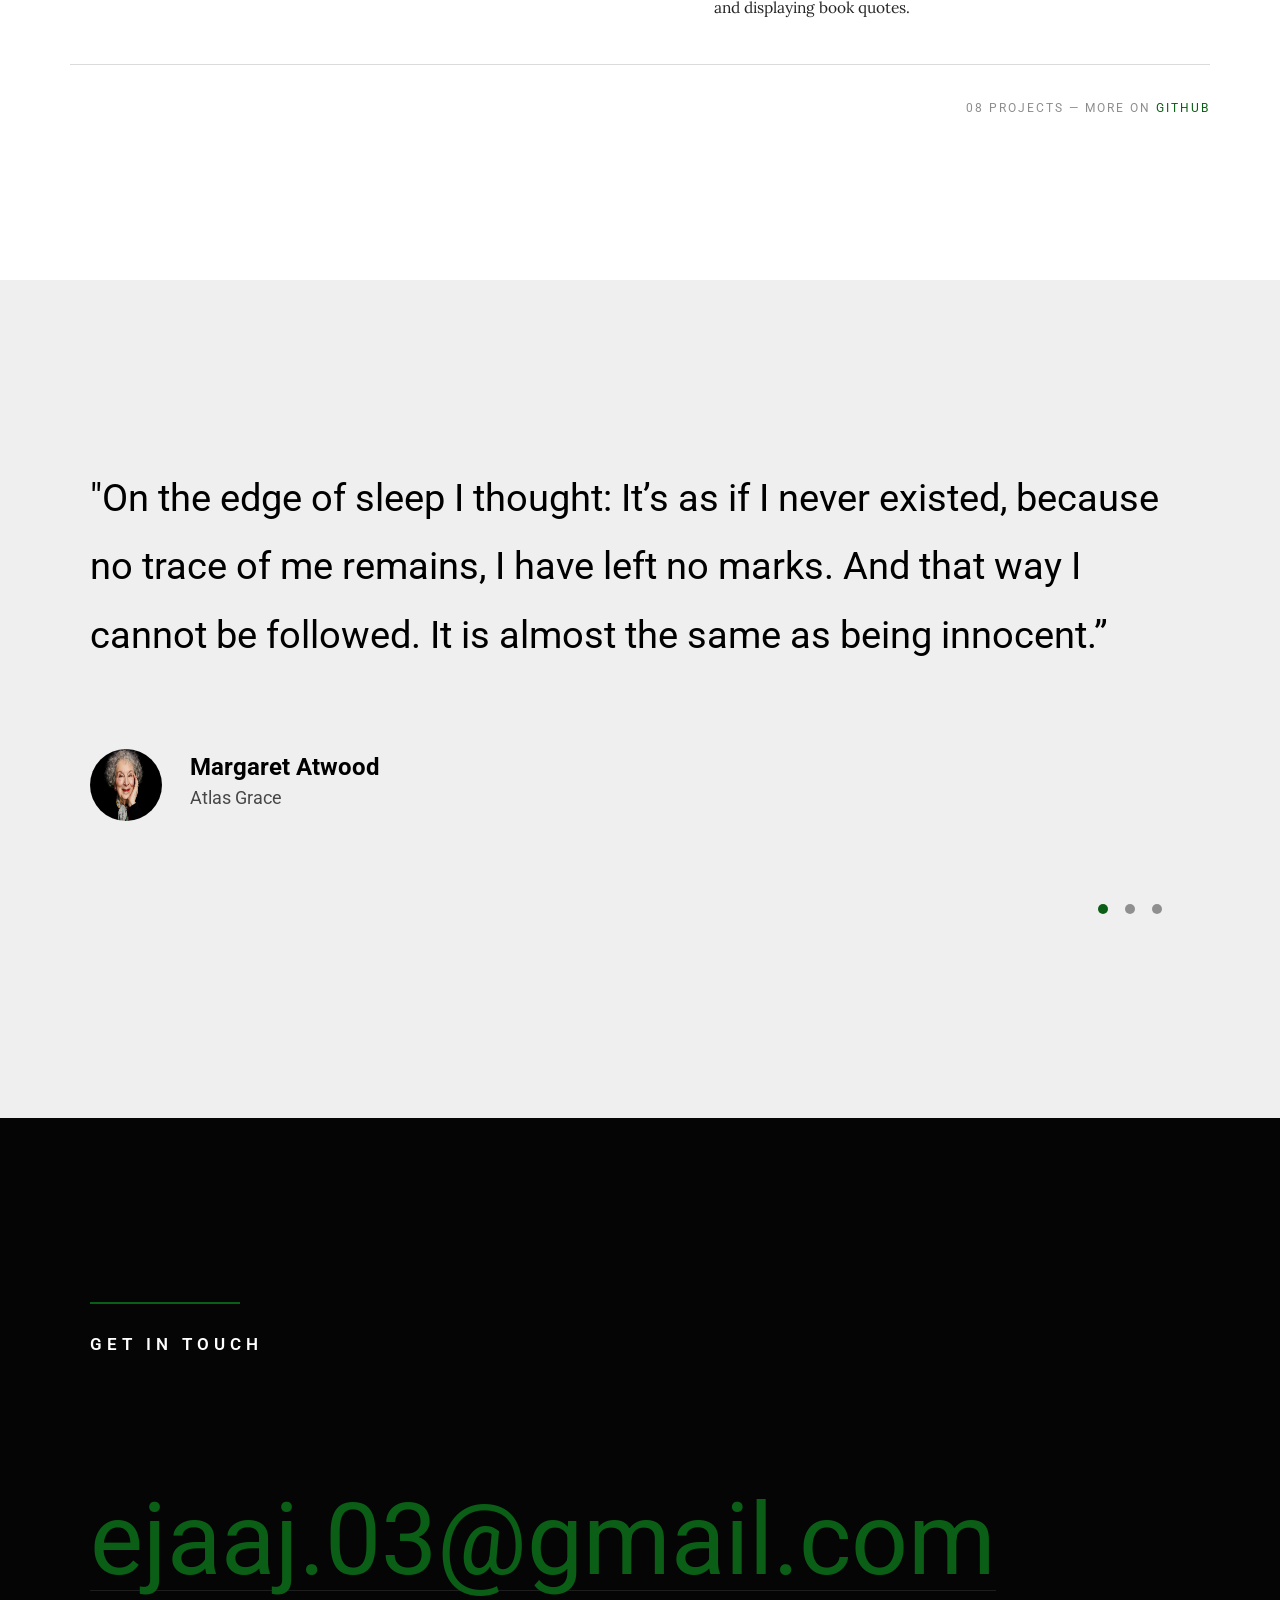
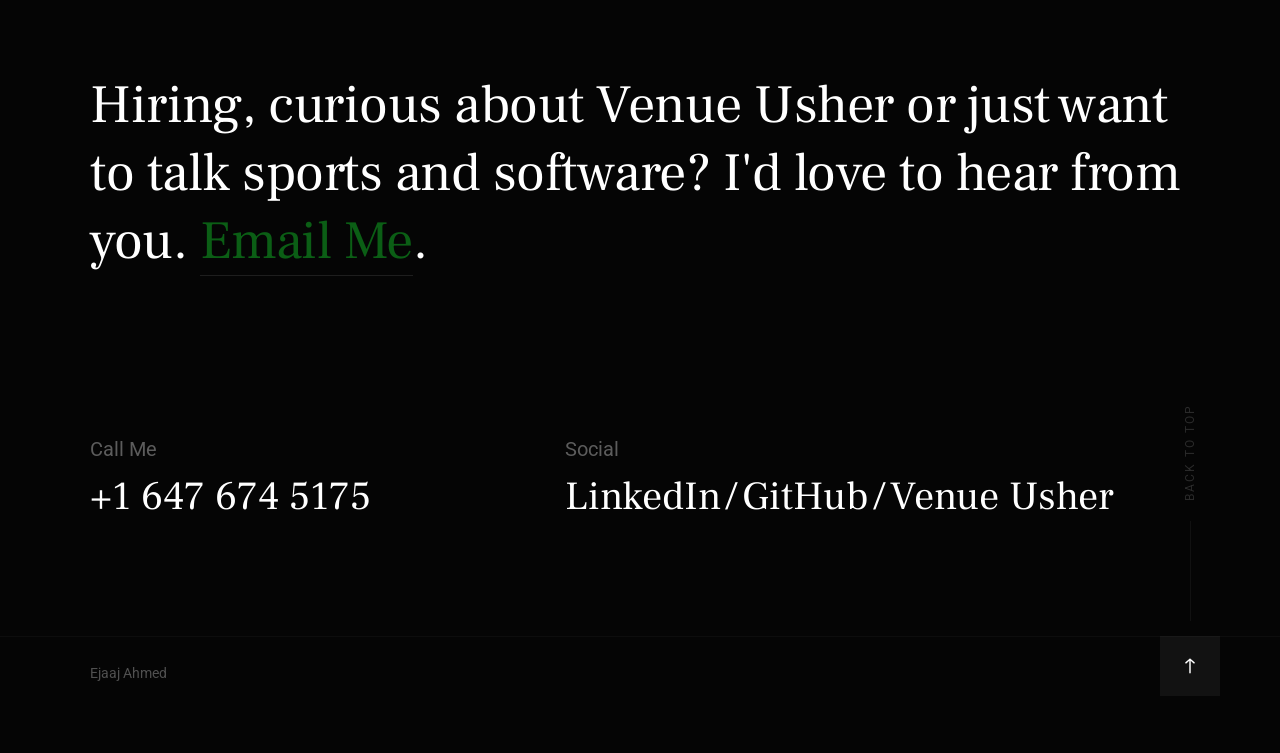
==== commit 26d27564: "Feature Venue Usher, reorder projects, refresh descriptions and resume" ====
--- a/index.html
+++ b/index.html
@@ -137,13 +137,13 @@
 
                     <p>
                         At CanWorks I work on Pathfinder, a job-matching platform for Canadian university students. I built its 
-                        two-factor authentication, led a zero-downtime cloud migration that cut hosting costs 44% and run AI workshops 
+                        two-factor authentication, led a zero-downtime cloud migration that cut hosting costs 44% and led AI workshops 
                         that teach students outside engineering how to build with AI agents.
                     </p>
 
                     <p>
-                        I also build things people actually use. DidTheyHockey, my NHL trivia game, drew over 3,000 unique visitors 
-                        in the last 30 days.
+                        I also build things people actually use. DidTheyHockey, my NHL trivia game, draws around 3,000 visitors 
+                        a month.
                     </p>
 
                     <p>
@@ -213,7 +213,7 @@
                             <div class="timeline__desc">
                                 <p>Building Pathfinder, a job-matching platform for Canadian university students, with FastAPI, 
                                     Next.js and Supabase. Built email-based two-factor authentication, closed a row-level security gap, 
-                                    and led a zero-downtime cloud migration that cut hosting costs 44%. Also lead AI workshops that 
+                                    and led a zero-downtime cloud migration that cut hosting costs 44%. Also led AI workshops that 
                                     teach non-engineering students to plan and build projects with AI agents.</p>
                             </div>
                         </div>
@@ -238,7 +238,7 @@
                             <div class="timeline__header">
                                 <p class="timeline__timeframe">Jan 2026 - March 2026</p>
                                 <h3 class="item-title">Hatchloom</h3>
-                                <h5>Full Stack Developer</h5>
+                                <h5>Full-Stack Developer</h5>
                             </div>
                             <div class="timeline__desc">
                                 <p>Led a team of four building the backend for a youth entrepreneurship platform, with 20+ REST 
@@ -322,7 +322,7 @@
                 <h3 class="pindex__title">DidTheyHockey</h3>
                 <div class="pindex__meta">
                     <ul class="pindex__tags"><li>TypeScript</li><li>React</li><li>Node.js</li><li>Railway</li></ul>
-                    <p class="pindex__desc">A live streak game across all 32 NHL teams that reconciles the official NHL API with historical rosters into a validated answer key. Drew 3,000+ unique visitors in the last 30 days.</p>
+                    <p class="pindex__desc">A live streak game across all 32 NHL teams that reconciles the official NHL API with historical rosters into a validated answer key. Draws around 3,000 visitors a month.</p>
                 </div>
                 <span class="pindex__arrow" aria-hidden="true"><svg viewBox="0 0 24 24"><path d="M7 17L17 7M9 7h8v8"/></svg></span>
             </a>
@@ -344,7 +344,7 @@
                 <h3 class="pindex__title">DSA Code Snippets</h3>
                 <div class="pindex__meta">
                     <ul class="pindex__tags"><li>JavaScript</li><li>VS Code</li></ul>
-                    <p class="pindex__desc">A VS Code extension with over 1,100 downloads that gives developers more than 40 ready-made data structure and algorithm snippets.</p>
+                    <p class="pindex__desc">A VS Code extension with 2,000+ installs that gives developers more than 40 ready-made data structure and algorithm snippets.</p>
                 </div>
                 <span class="pindex__arrow" aria-hidden="true"><svg viewBox="0 0 24 24"><path d="M7 17L17 7M9 7h8v8"/></svg></span>
             </a>
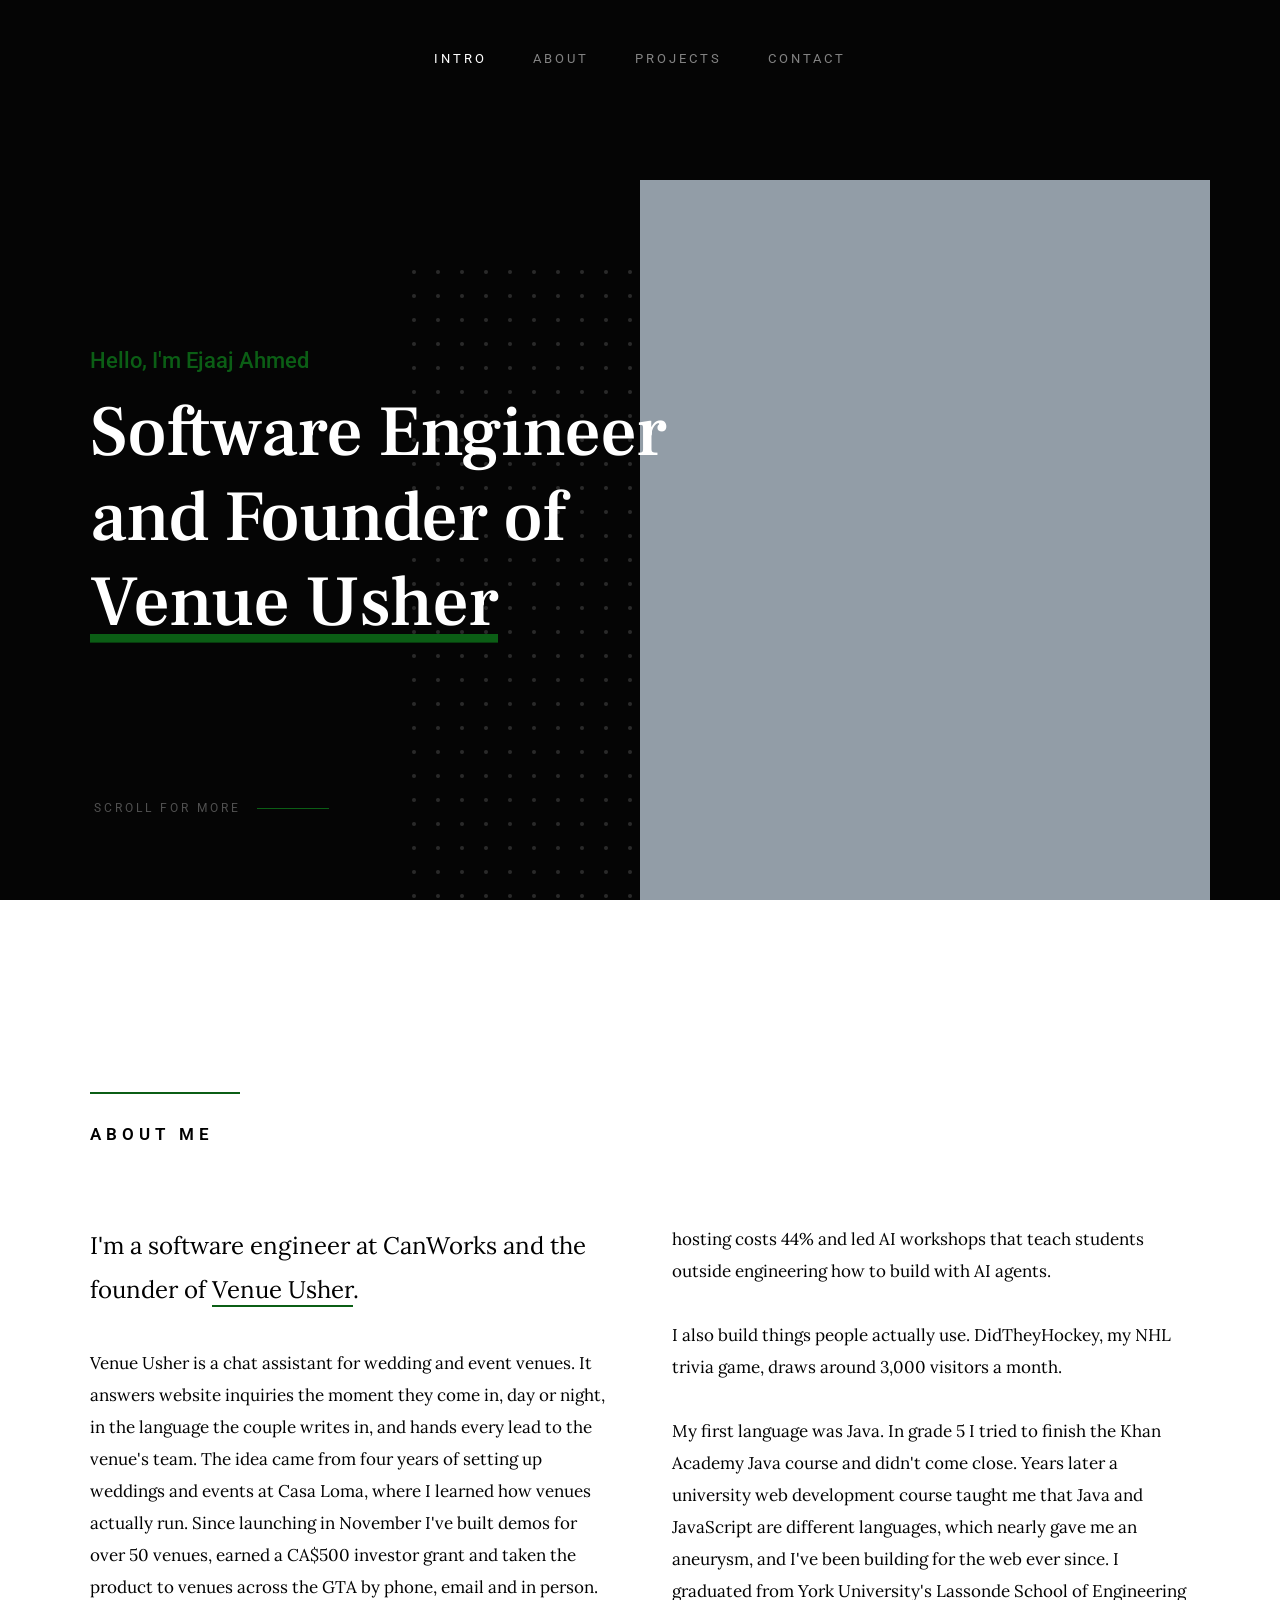
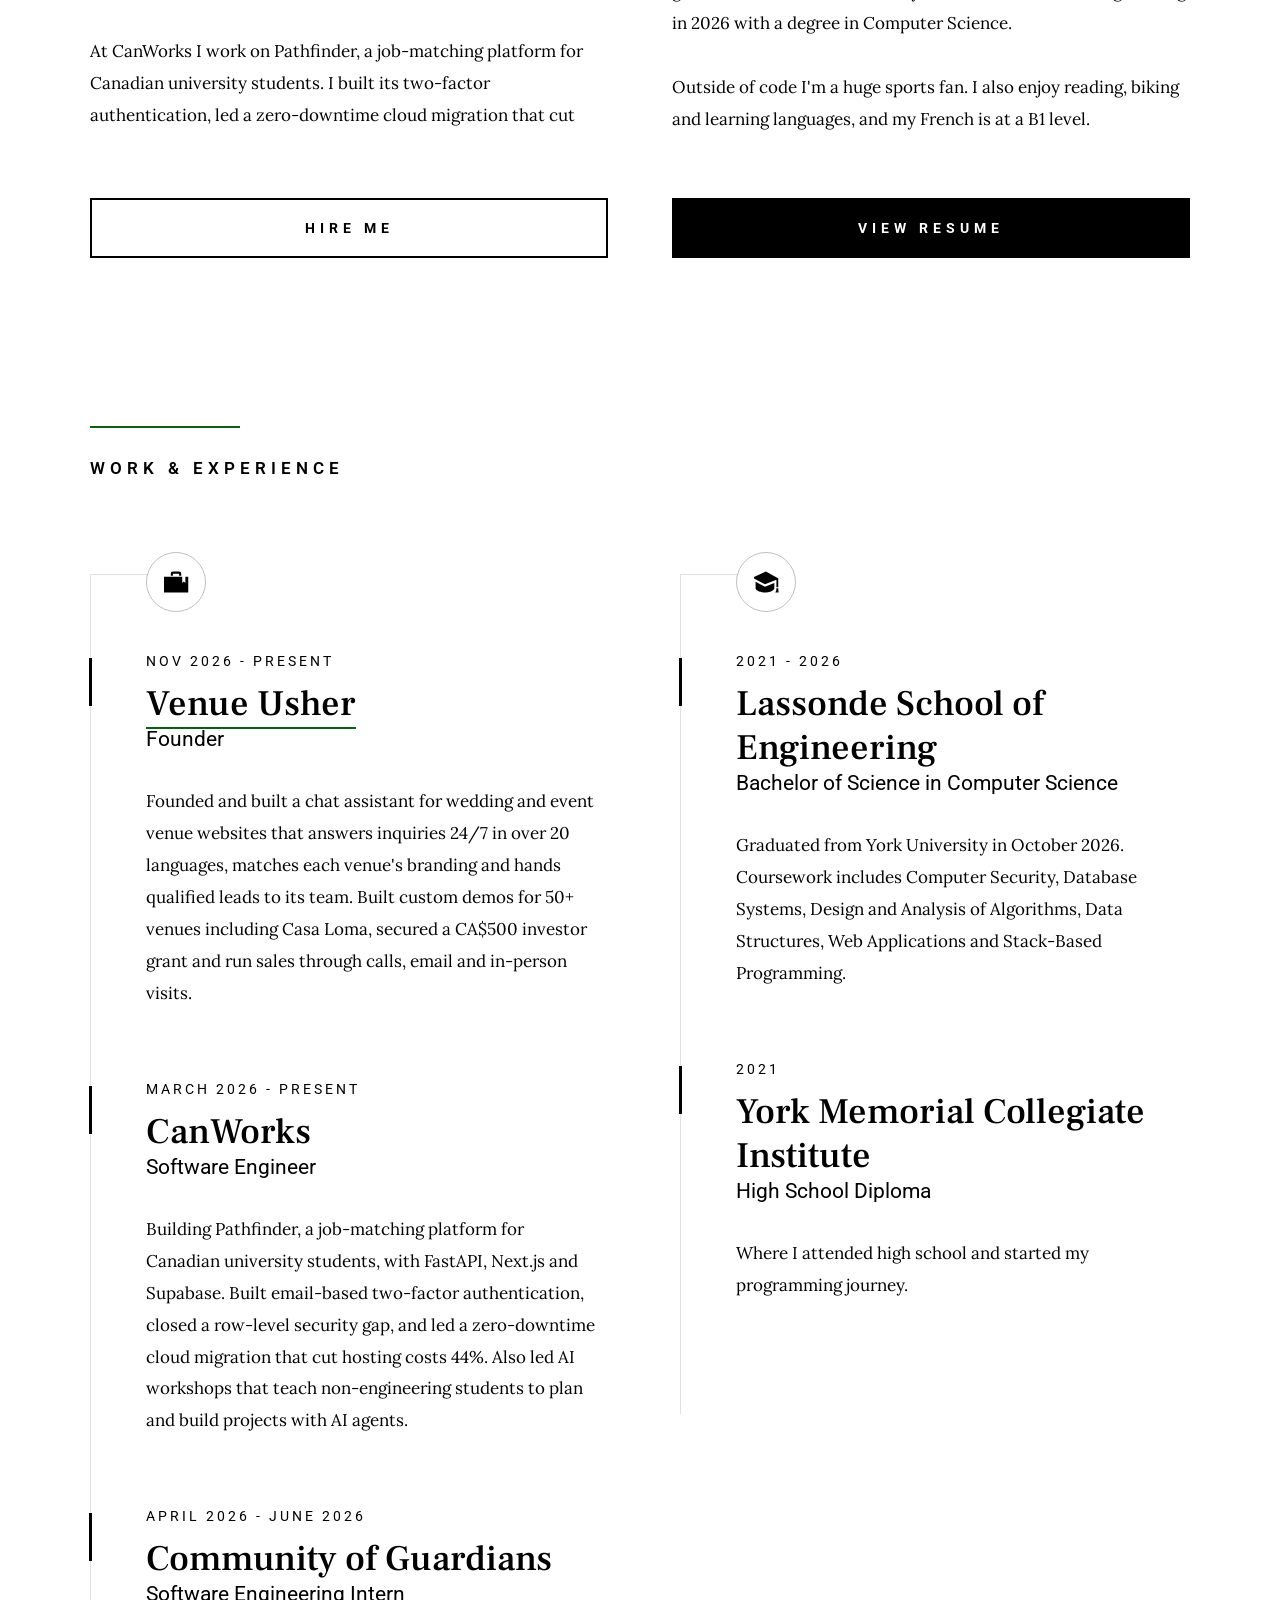
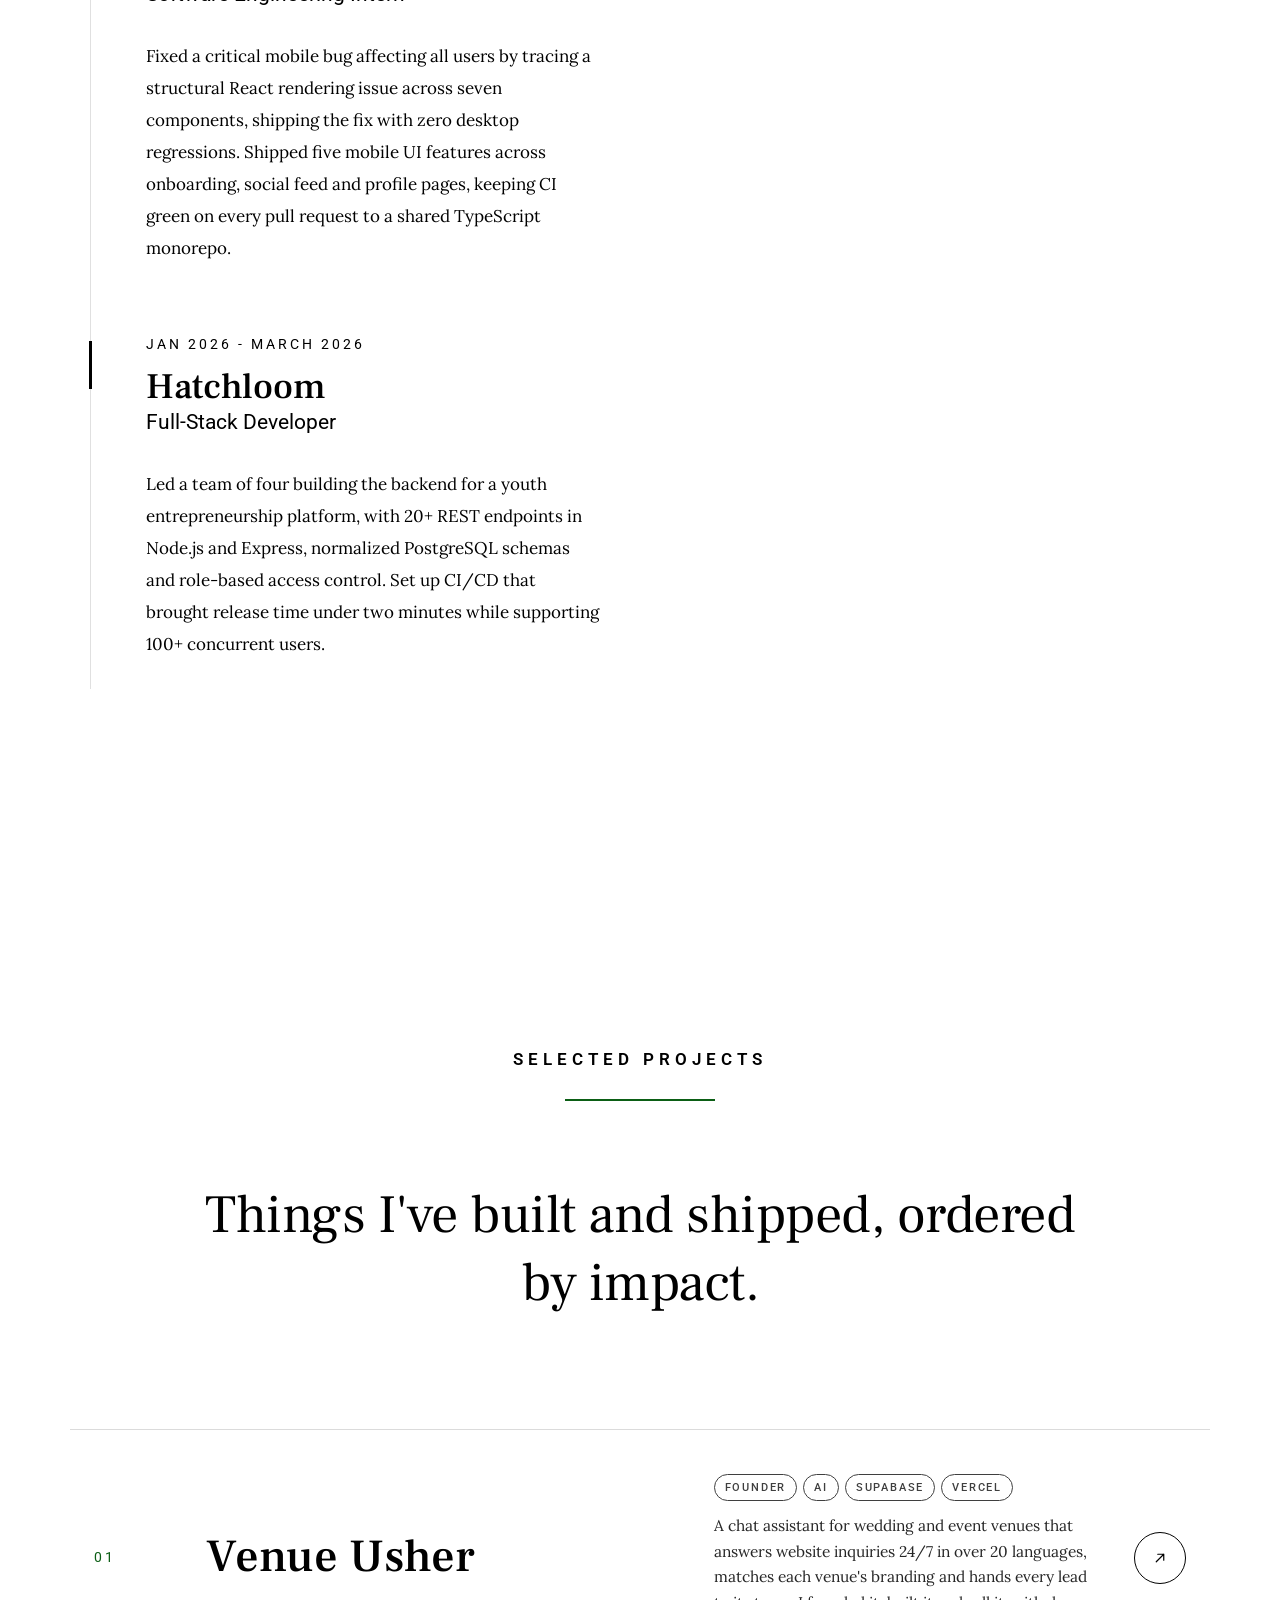
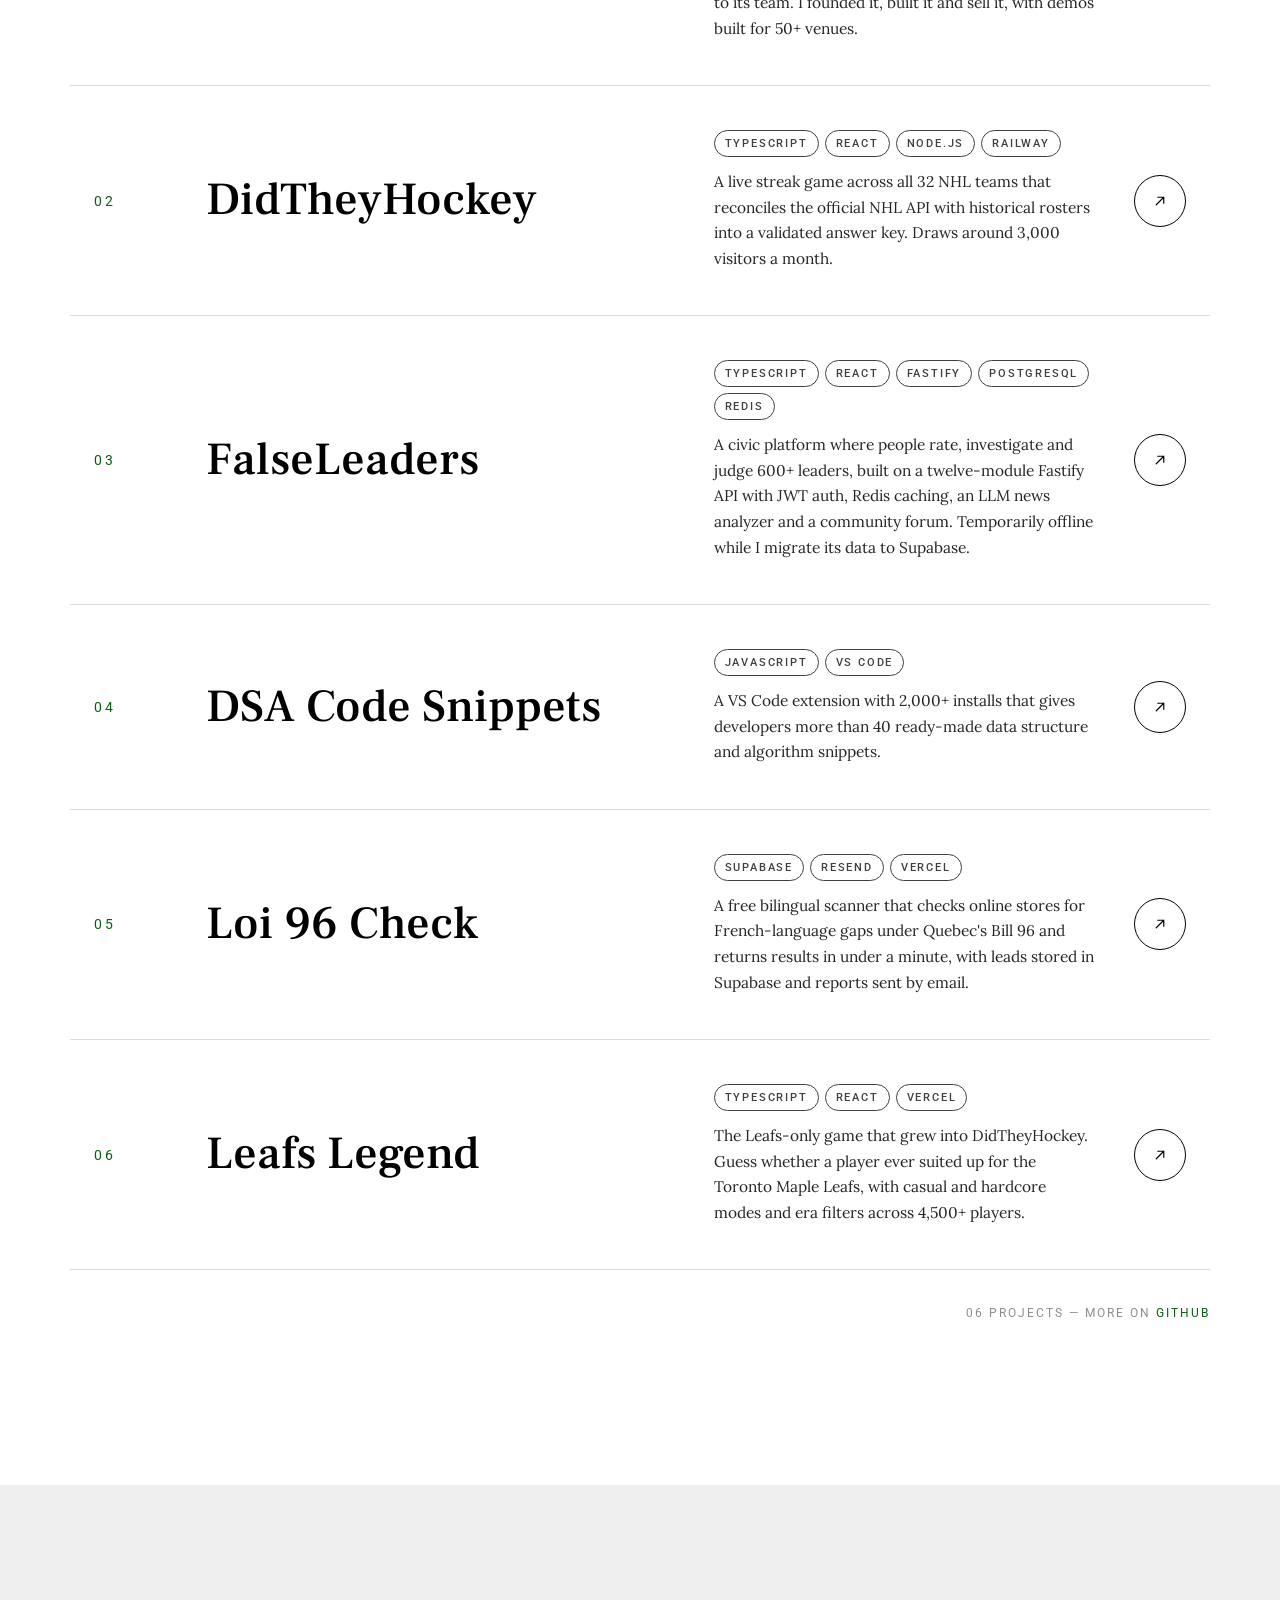
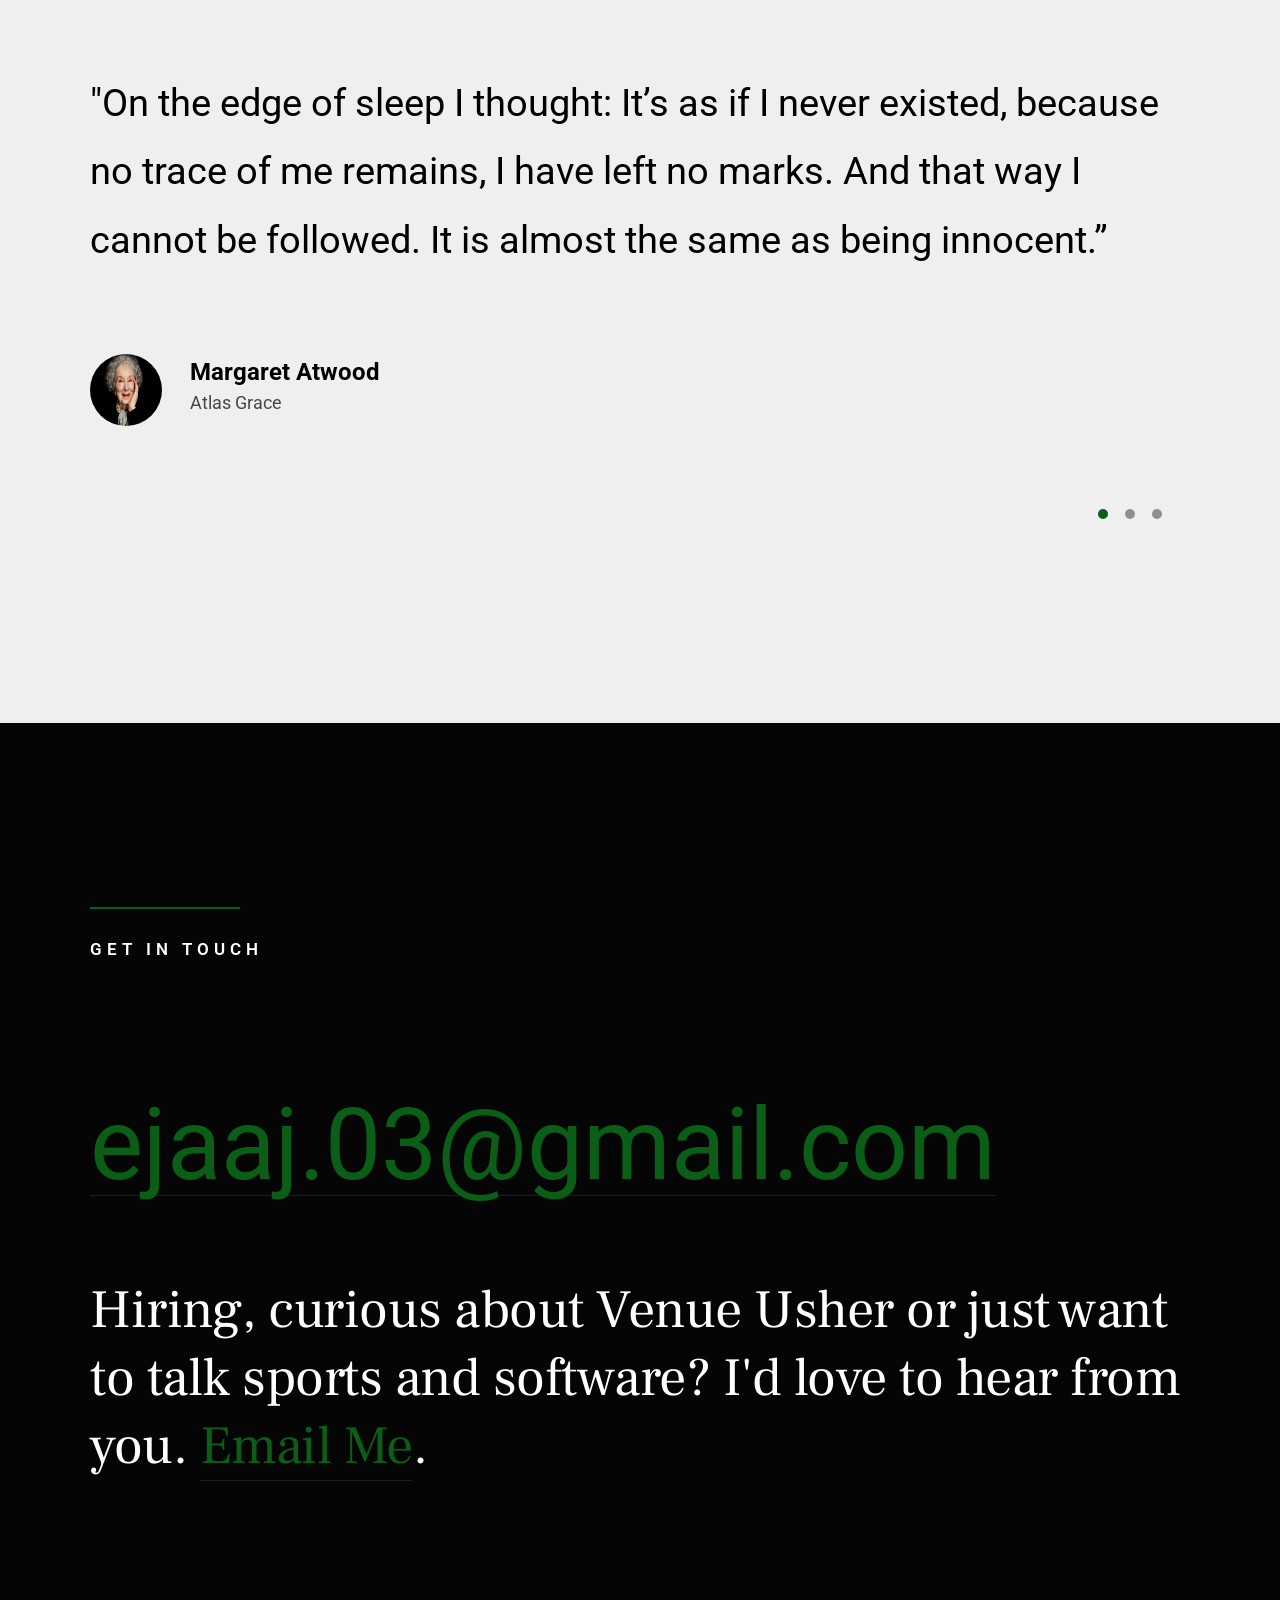
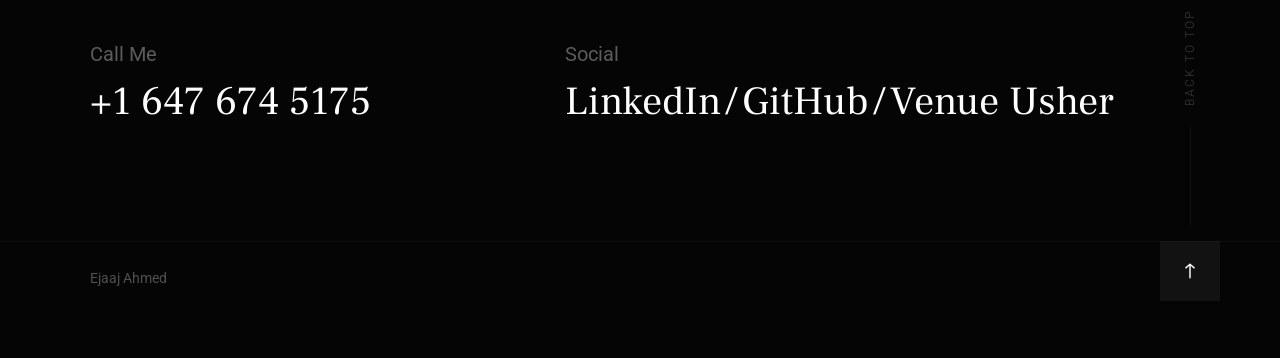
==== commit 219128e8: "Feature Venue Usher, reorder projects, refresh descriptions and resume" ====
--- a/index.html
+++ b/index.html
@@ -371,31 +371,11 @@
                 <span class="pindex__arrow" aria-hidden="true"><svg viewBox="0 0 24 24"><path d="M7 17L17 7M9 7h8v8"/></svg></span>
             </a>
 
-            <a class="pindex__row" href="https://bengalinternationaltravelservice.ca/" target="_blank" rel="noopener" data-preview="images/portfolio/hajj.webp" data-aos="fade-up">
-                <img class="pindex__thumb" src="images/portfolio/hajj.webp" alt="Bengal International Travel Service preview" loading="lazy">
-                <span class="pindex__num">07</span>
-                <h3 class="pindex__title">Bengal International Travel Service</h3>
-                <div class="pindex__meta">
-                    <ul class="pindex__tags"><li>HTML</li><li>CSS</li><li>JavaScript</li></ul>
-                    <p class="pindex__desc">A website built for a travel agency with over 20 years in business.</p>
-                </div>
-                <span class="pindex__arrow" aria-hidden="true"><svg viewBox="0 0 24 24"><path d="M7 17L17 7M9 7h8v8"/></svg></span>
-            </a>
-
-            <a class="pindex__row" href="https://github.com/EjaajAhmed/django-secure-login" target="_blank" rel="noopener" data-preview="images/dc4f9143-a2e2-4a97-b1c4-19b3517c2063.png" data-aos="fade-up">
-                <img class="pindex__thumb" src="images/dc4f9143-a2e2-4a97-b1c4-19b3517c2063.png" alt="SecureLogin preview" loading="lazy">
-                <span class="pindex__num">08</span>
-                <h3 class="pindex__title">SecureLogin</h3>
-                <div class="pindex__meta">
-                    <ul class="pindex__tags"><li>Python</li><li>Django</li></ul>
-                    <p class="pindex__desc">A Django web app focused on secure user authentication, plus a structured feature for storing and displaying book quotes.</p>
-                </div>
-                <span class="pindex__arrow" aria-hidden="true"><svg viewBox="0 0 24 24"><path d="M7 17L17 7M9 7h8v8"/></svg></span>
-            </a>
-
+            
+            
         </div> <!-- end pindex -->
 
-        <p class="pindex__footnote">08 projects &mdash; more on <a href="https://github.com/EjaajAhmed" target="_blank" rel="noopener">GitHub</a></p>
+        <p class="pindex__footnote">06 projects &mdash; more on <a href="https://github.com/EjaajAhmed" target="_blank" rel="noopener">GitHub</a></p>
 
         <div class="pindex__preview" aria-hidden="true"></div>
 
